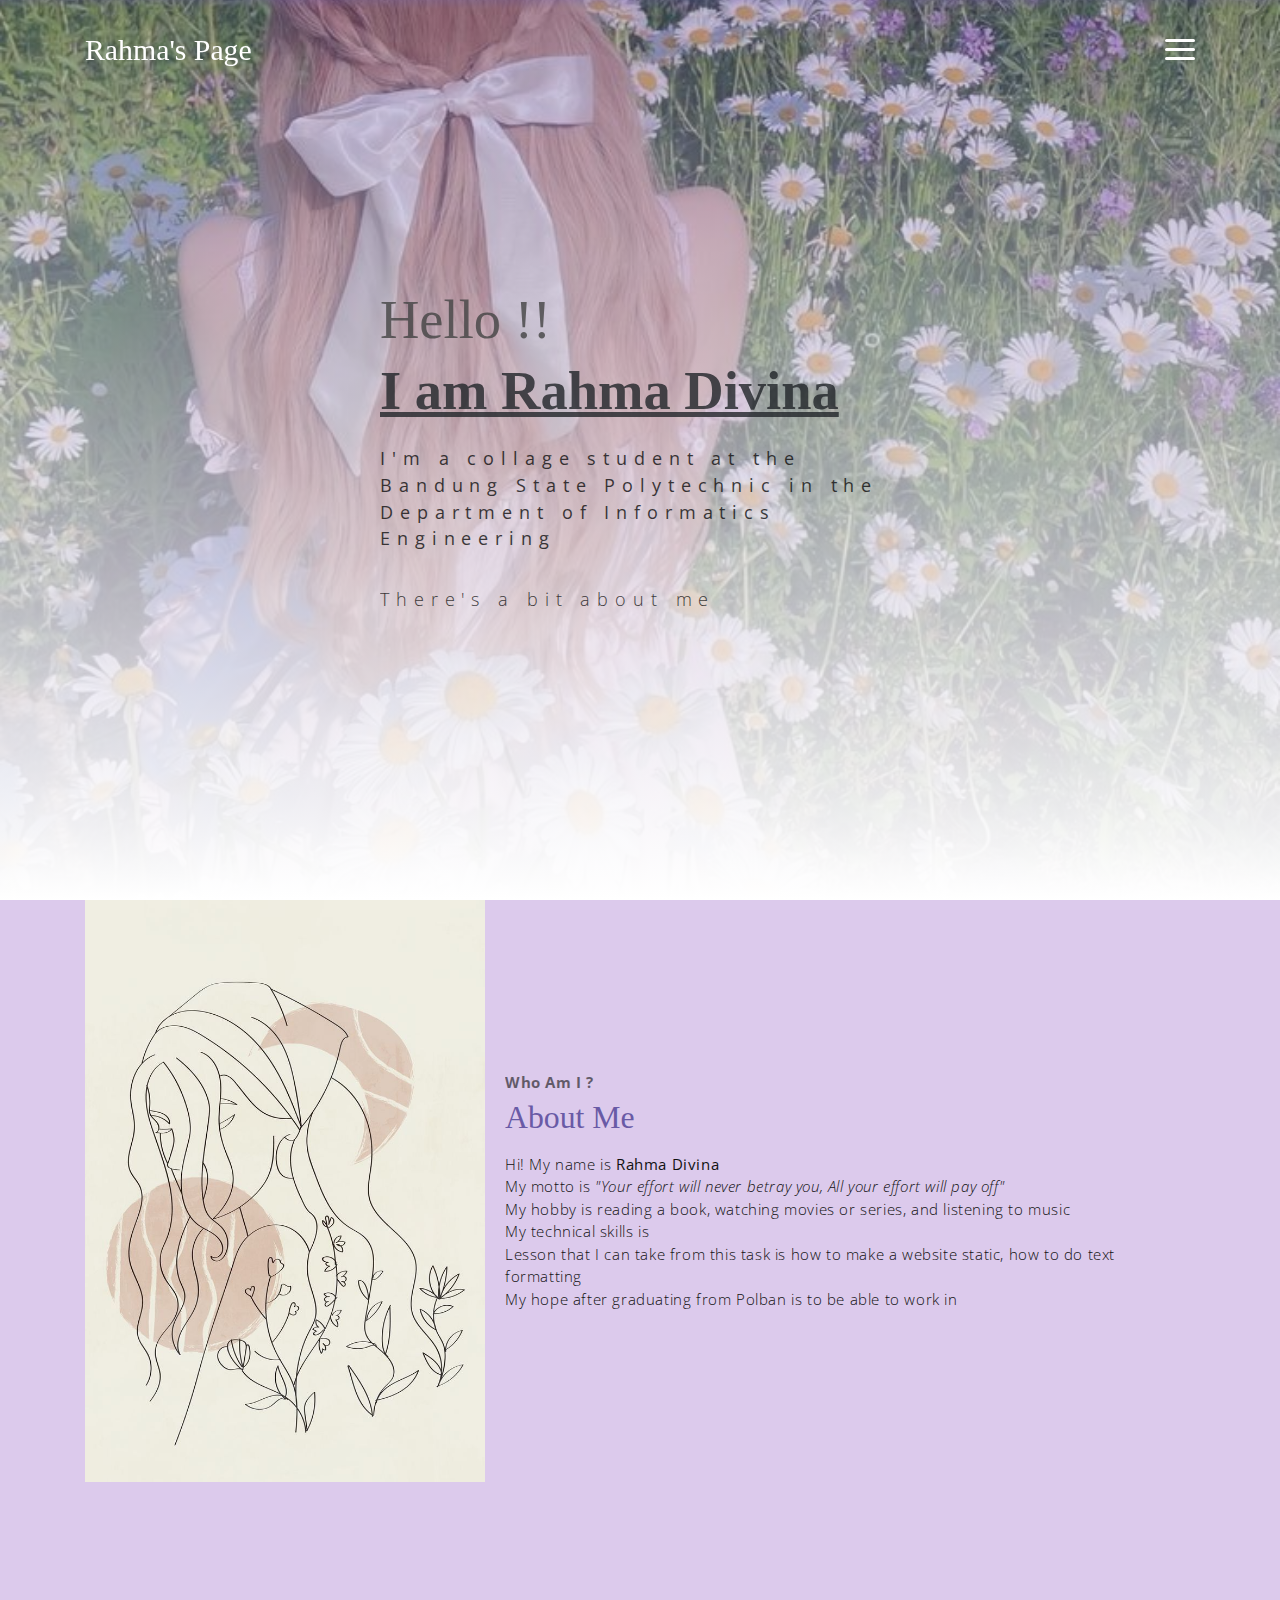
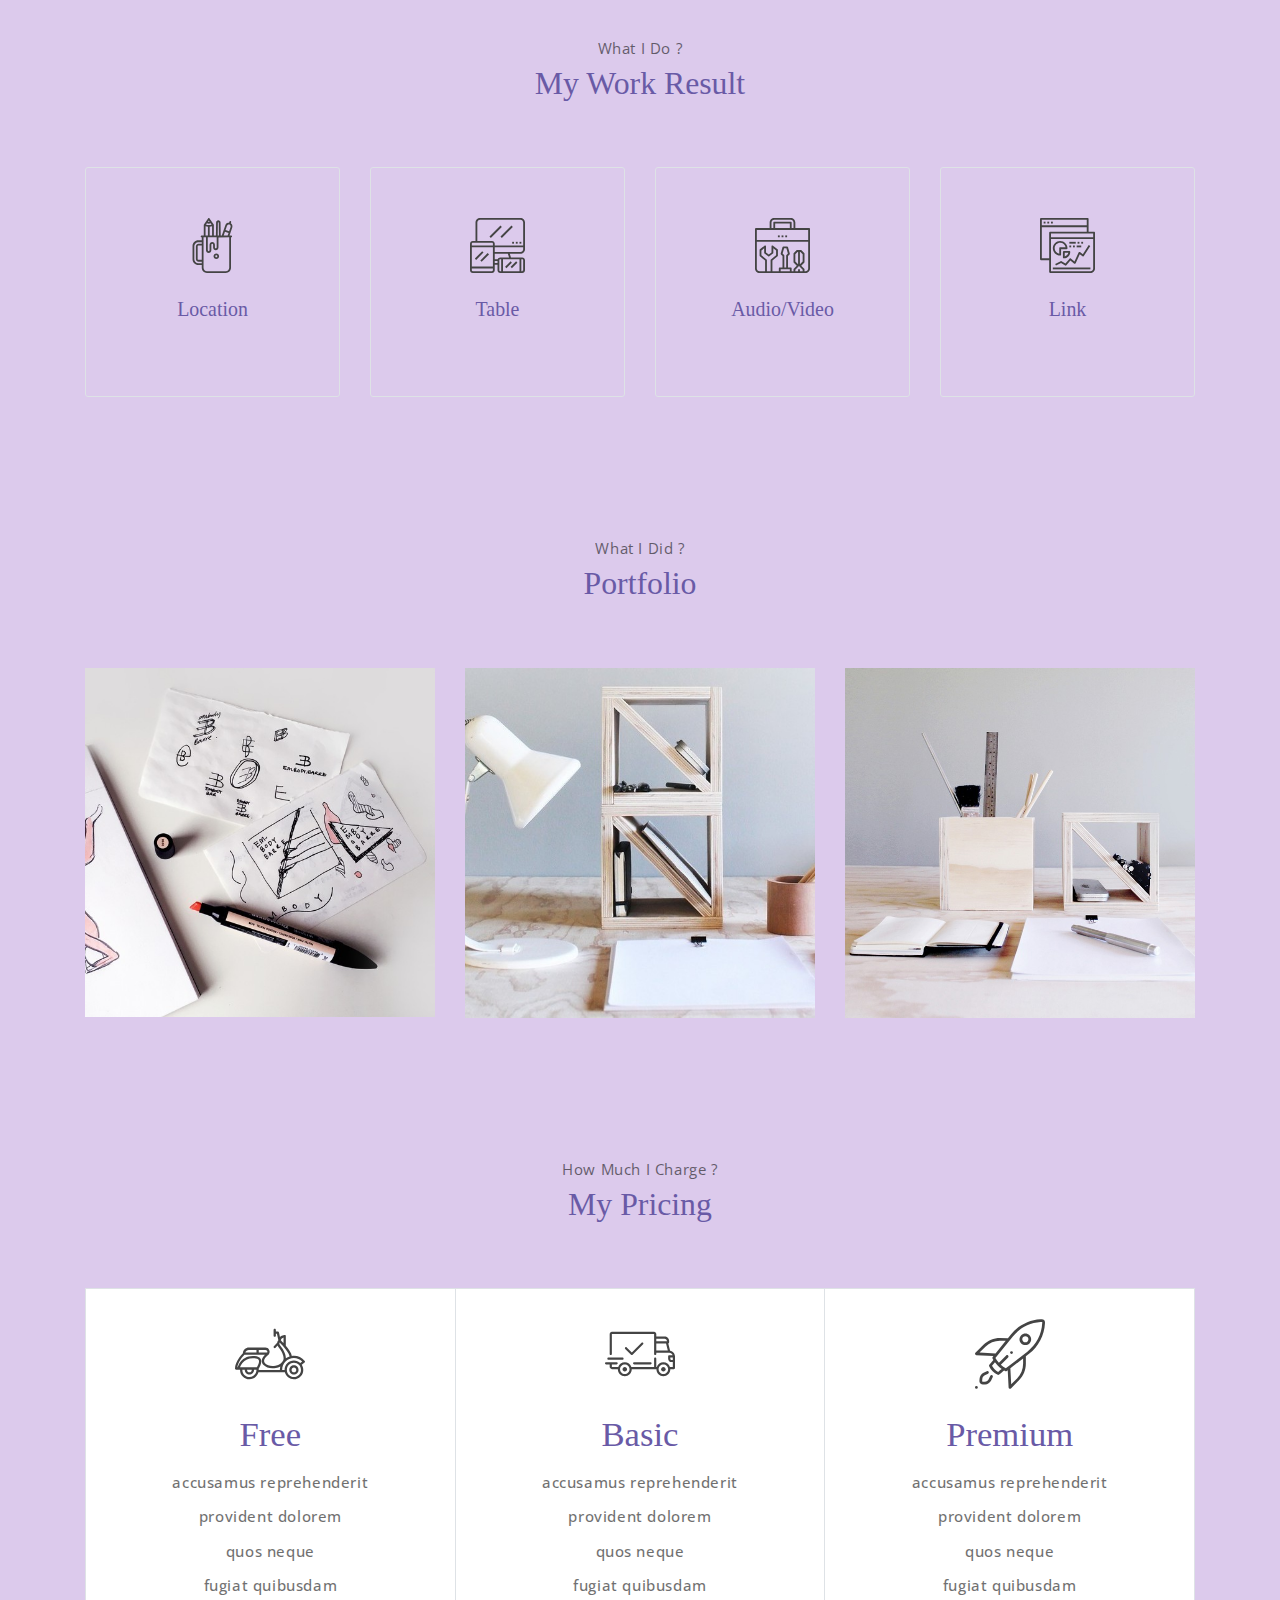
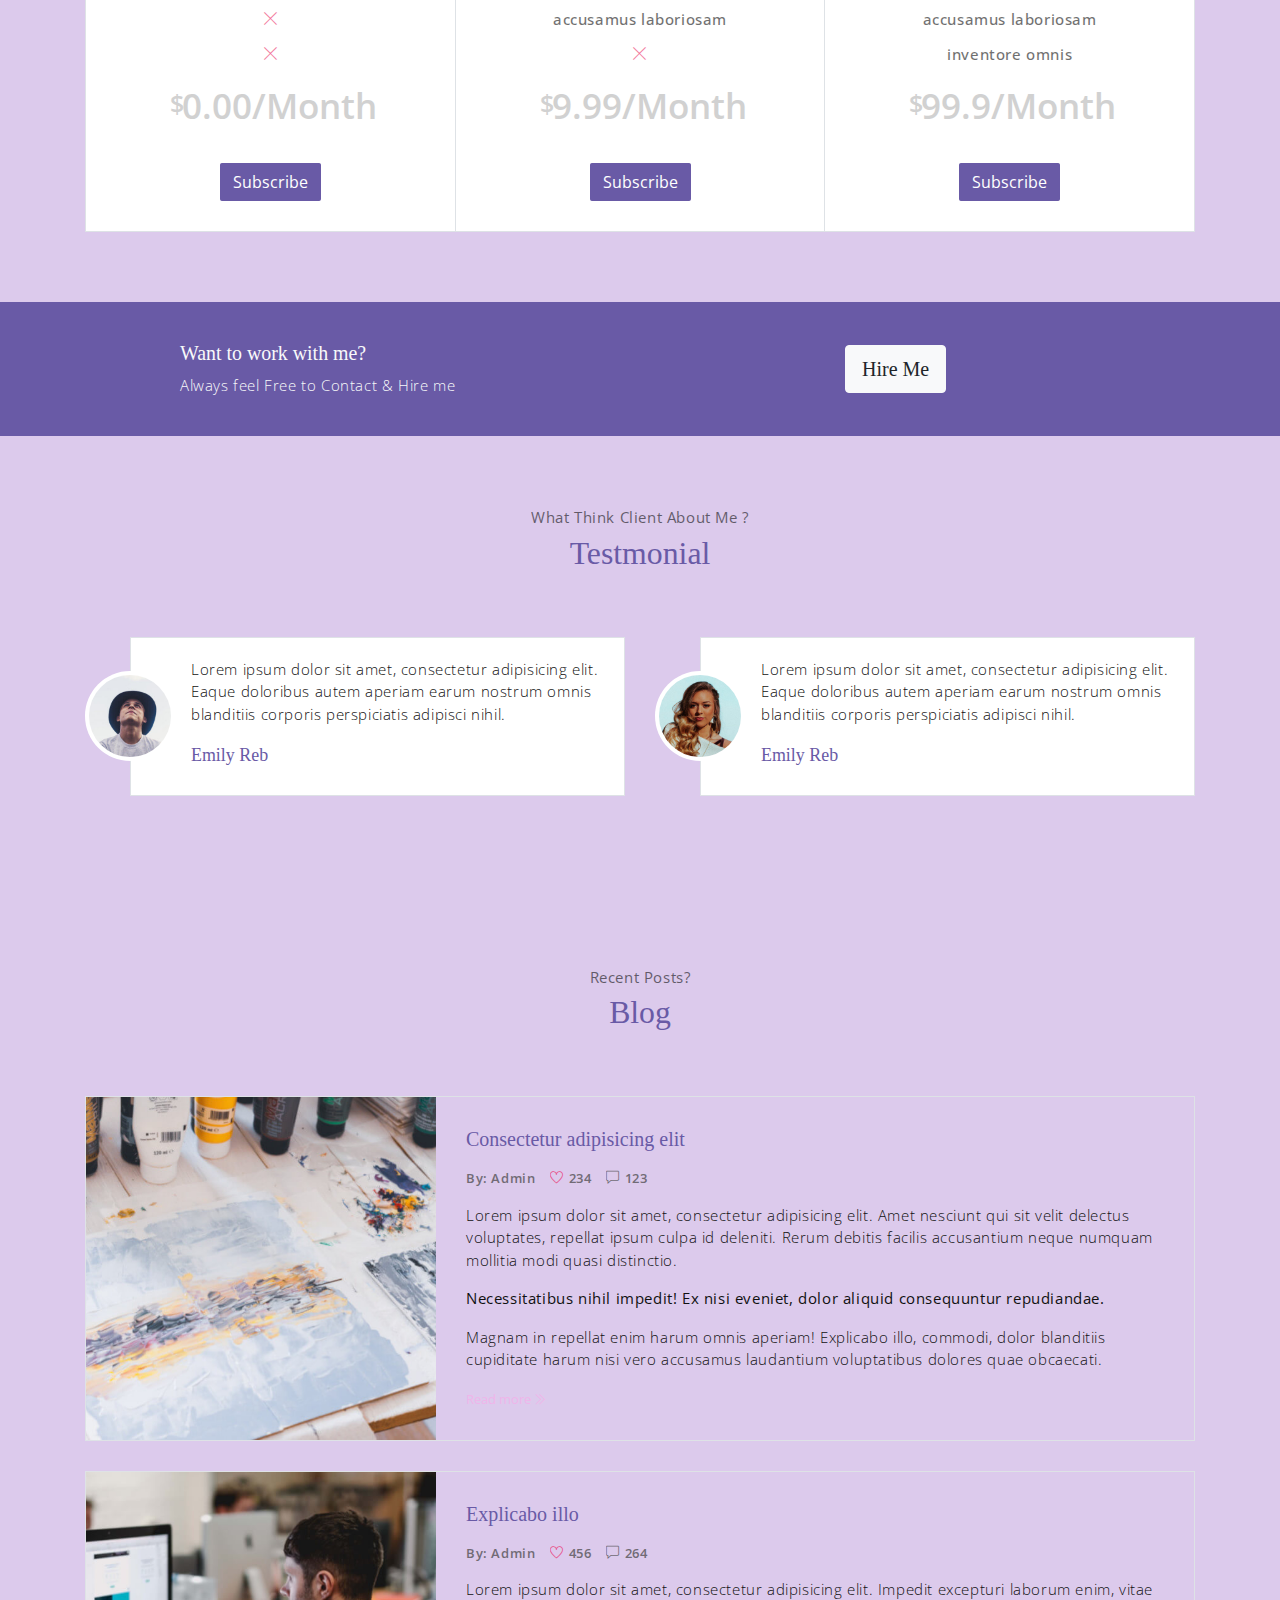
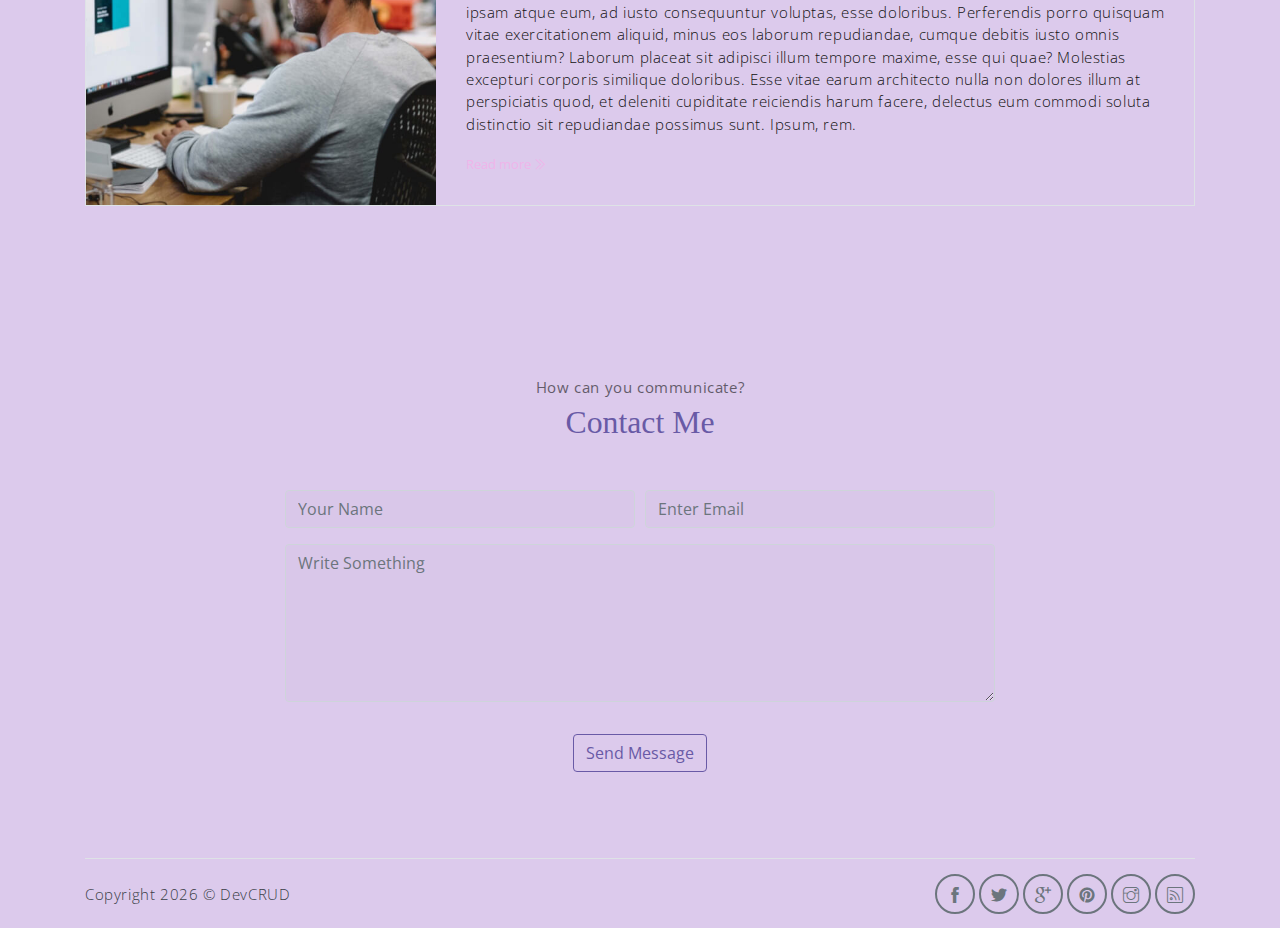
==== index.html @ b4e8359b "memasukkan ke repository" ====
<!DOCTYPE html>
<html lang="en">
<head>
	<meta charset="utf-8">
    <meta name="viewport" content="width=device-width, initial-scale=1, shrink-to-fit=no">
    <meta name="description" content="Start your development with Meyawo landing page.">
    <meta name="author" content="Devcrud">
    <title> Rahma's website Landing page | Free Bootstrap 4.3.x landing page</title>
    <!-- font icons -->
    <link rel="stylesheet" href="assets/vendors/themify-icons/css/themify-icons.css">
    <!-- Bootstrap + Meyawo main styles -->
	<link rel="stylesheet" href="assets/css/meyawo.css">
</head>
<body data-spy="scroll" data-target=".navbar" data-offset="40" id="home">

    <!-- Page Navbar -->
    <nav class="custom-navbar" data-spy="affix" data-offset-top="20">
        <div class="container">
            <a class="logo" href="#">Rahma's Page</a>         
            <ul class="nav">
                <li class="item">
                    <a class="link" href="#home">Home</a>
                </li>
                <li class="item">
                    <a class="link" href="#about">About</a>
                </li>
                <li class="item">
                    <a class="link" href="#portfolio">Portfolio</a>
                </li>
                <li class="item">
                    <a class="link" href="#testmonial">Testmonial</a>
                </li>
                <li class="item">
                    <a class="link" href="#blog">Blog</a>
                </li>
                <li class="item">
                    <a class="link" href="#contact">Contact</a>
                </li>
                <li class="item ml-md-3">
                    <a href="components.html" class="btn btn-primary">Components</a>
                </li>
            </ul>
            <a href="javascript:void(0)" id="nav-toggle" class="hamburger hamburger--elastic">
                <div class="hamburger-box">
                  <div class="hamburger-inner"></div>
                </div>
            </a>
        </div>          
    </nav><!-- End of Page Navbar -->

    <!-- page header -->
    <header id="home" class="header">
        <div class="overlay"></div>
        <div class="header-content container">
            <h1 class="header-title">
                <span class="up">Hello !! </span>
                <span class="down"><u>I am Rahma Divina</u></span>
            </h1>
            <br>
            <p class="header-subtitle"><strong>I'm a collage student at the Bandung State Polytechnic in the Department of Informatics Engineering</strong></p>
            <br>
            <p class="header-subtitle">There's a bit about me</p>           
            
        </div>              
    </header><!-- end of page header -->

    <!-- about section -->
    <section class="section pt-0" id="about">
        <!-- container -->
        <div class="container text-center">
            <!-- about wrapper -->
            <div class="about">
                <div class="about-img-holder">
                    <img src="assets/imgs/45a692c6-c501-4b07-90f8-b6cde4c5eb34.jpg" class="about-img" alt="Download free bootstrap 4 landing page, free boootstrap 4 templates, Download free bootstrap 4.1 landing page, free boootstrap 4.1.1 templates, meyawo Landing page">
                </div>
                <div class="about-caption">
                    <p class="section-subtitle"><strong>Who Am I ?</strong></p>
                    <h2 class="section-title mb-3">About Me</h2>
                    <p>
                        Hi! My name is <strong>Rahma Divina</strong> 
                        <br>My motto is <i>"Your effort will never betray you, All your effort will pay off"</i>      
                        <br>My hobby is reading a book, watching movies or series, and listening to music
                        <br>My technical skills is
                        <br> Lesson that I can take from this task is how to make a website static, how to do text formatting
                        <br> My hope after graduating from Polban is to be able to work in
                    </p>
                    
                </div>              
            </div><!-- end of about wrapper -->
        </div><!-- end of container -->
    </section> <!-- end of about section -->

    <!-- service section -->
    <section class="section" id="service">
        <div class="container text-center">
            <p class="section-subtitle">What I Do ?</p>
            <h6 class="section-title mb-6">My Work Result</h6>
            <!-- row -->
            <div class="row">
                <div class="col-md-6 col-lg-3">
                    <div class="service-card">
                        <div class="body">
                            <img src="assets/imgs/pencil-case.svg" alt="Download free bootstrap 4 landing page, free boootstrap 4 templates, Download free bootstrap 4.1 landing page, free boootstrap 4.1.1 templates, meyawo Landing page" class="icon">
                            <h6 class="title">Location</h6>
                            <p class="subtitle">Labore velit culpa adipisci excepturi consequuntur itaque in nam molestias dolorem iste quod.</p>
                        </div>
                    </div>
                </div>
                <div class="col-md-6 col-lg-3">
                    <div class="service-card">
                        <div class="body">
                            <img src="assets/imgs/responsive.svg" alt="Download free bootstrap 4 landing page, free boootstrap 4 templates, Download free bootstrap 4.1 landing page, free boootstrap 4.1.1 templates, meyawo Landing page" class="icon">
                            <h6 class="title">Table</h6>
                            <p class="subtitle">Labore velit culpa adipisci excepturi consequuntur itaque in nam molestias dolorem iste quod.</p>
                        </div>
                    </div>
                </div>
                <div class="col-md-6 col-lg-3">
                    <div class="service-card">
                        <div class="body">
                            <img src="assets/imgs/toolbox.svg" alt="Download free bootstrap 4 landing page, free boootstrap 4 templates, Download free bootstrap 4.1 landing page, free boootstrap 4.1.1 templates, meyawo Landing page" class="icon">
                            <h6 class="title">Audio/Video</h6>
                            <p class="subtitle">Labore velit culpa adipisci excepturi consequuntur itaque in nam molestias dolorem iste quod.</p>
                        </div>
                    </div>
                </div>
                <div class="col-md-6 col-lg-3">
                    <div class="service-card">
                        <div class="body">
                            <img src="assets/imgs/analytics.svg" alt="Download free bootstrap 4 landing page, free boootstrap 4 templates, Download free bootstrap 4.1 landing page, free boootstrap 4.1.1 templates, meyawo Landing page" class="icon">
                            <h6 class="title">Link</h6>
                            <p class="subtitle">Labore velit culpa adipisci excepturi consequuntur itaque in nam molestias dolorem iste quod.</p>
                        </div>
                    </div>
                </div>
            </div><!-- end of row -->
        </div>
    </section><!-- end of service section -->

    <!-- portfolio section -->
    <section class="section" id="portfolio">
        <div class="container text-center">
            <p class="section-subtitle">What I Did ?</p>
            <h6 class="section-title mb-6">Portfolio</h6>
            <!-- row -->
            <div class="row">
                <div class="col-md-4">
                    <a href="#" class="portfolio-card">
                        <img src="assets/imgs/folio-1.jpg" class="portfolio-card-img" alt="Download free bootstrap 4 landing page, free boootstrap 4 templates, Download free bootstrap 4.1 landing page, free boootstrap 4.1.1 templates, meyawo Landing page">    
                        <span class="portfolio-card-overlay">
                            <span class="portfolio-card-caption">
                                <h4>Web Designing</h5>
                                <p class="font-weight-normal">Category: Web Templates</p>
                            </span>                         
                        </span>                     
                    </a>
                </div>
                <div class="col-md-4">
                    <a href="#" class="portfolio-card">
                        <img class="portfolio-card-img" src="assets/imgs/folio-2.jpg" class="img-responsive rounded" alt="Download free bootstrap 4 landing page, free boootstrap 4 templates, Download free bootstrap 4.1 landing page, free boootstrap 4.1.1 templates, meyawo Landing page">
                        <span class="portfolio-card-overlay">
                            <span class="portfolio-card-caption">
                                <h4>Web Designing</h5>
                                <p class="font-weight-normal">Category: Web Templates</p>
                            </span>                         
                        </span>                         
                    </a>
                </div>
                <div class="col-md-4">
                    <a href="#" class="portfolio-card">
                        <img class="portfolio-card-img" src="assets/imgs/folio-3.jpg" class="img-responsive rounded" alt="Download free bootstrap 4 landing page, free boootstrap 4 templates, Download free bootstrap 4.1 landing page, free boootstrap 4.1.1 templates, meyawo Landing page">    
                        <span class="portfolio-card-overlay">
                            <span class="portfolio-card-caption">
                                <h4>Web Designing</h5>
                                <p class="font-weight-normal">Category: Web Templates</p>
                            </span>                         
                        </span>                     
                    </a>
                </div>
            </div><!-- end of row -->
        </div><!-- end of container -->
    </section> <!-- end of portfolio section -->

    <!-- pricing section -->
    <section class="section" id="pricing">
        <div class="container text-center">
            <p class="section-subtitle">How Much I Charge ?</p>
            <h6 class="section-title mb-6">My Pricing</h6>
            <!-- row -->
            <div class="pricing-wrapper">
                <div class="pricing-card">
                    <div class="pricing-card-header">
                        <img class="pricing-card-icon" src="assets/imgs/scooter.svg" alt="Download free bootstrap 4 landing page, free boootstrap 4 templates, Download free bootstrap 4.1 landing page, free boootstrap 4.1.1 templates, meyawo Landing page">
                    </div>
                    <div class="pricing-card-body">
                        <h6 class="pricing-card-title">Free</h6>
                        <div class="pricing-card-list">
                            <p>accusamus reprehenderit</p>
                            <p>provident dolorem </p>
                            <p>quos neque</p>
                            <p>fugiat quibusdam</p>
                            <p><i class="ti-close"></i></p>
                            <p><i class="ti-close"></i></p>
                        </div>
                    </div>
                    <div class="pricing-card-footer">
                        <span>$</span>
                        <span>0.00/Month</span>
                    </div>
                    <a href="#" class="btn btn-primary mt-3 pricing-card-btn">Subscribe</a>
                </div>
                <div class="pricing-card">
                    <div class="pricing-card-header">
                        <img class="pricing-card-icon" src="assets/imgs/shipped.svg" alt="Download free bootstrap 4 landing page, free boootstrap 4 templates, Download free bootstrap 4.1 landing page, free boootstrap 4.1.1 templates, meyawo Landing page">
                    </div>
                    <div class="pricing-card-body">
                        <h6 class="pricing-card-title">Basic</h6>
                        <div class="pricing-card-list">
                            <p>accusamus reprehenderit</p>
                            <p>provident dolorem </p>
                            <p>quos neque</p>
                            <p>fugiat quibusdam</p>
                            <p>accusamus laboriosam</p>
                            <p><i class="ti-close"></i></p>
                        </div>
                    </div>
                    <div class="pricing-card-footer">
                        <span>$</span>
                        <span>9.99/Month</span>
                    </div>
                    <a href="#" class="btn btn-primary mt-3 pricing-card-btn">Subscribe</a>
                </div>
                <div class="pricing-card">
                    <div class="pricing-card-header">
                        <img class="pricing-card-icon" src="assets/imgs/startup.svg" alt="Download free bootstrap 4 landing page, free boootstrap 4 templates, Download free bootstrap 4.1 landing page, free boootstrap 4.1.1 templates, meyawo Landing page">
                    </div>
                    <div class="pricing-card-body">
                        <h6 class="pricing-card-title">Premium</h6>
                        <div class="pricing-card-list">
                            <p>accusamus reprehenderit</p>
                            <p>provident dolorem </p>
                            <p>quos neque</p>
                            <p>fugiat quibusdam</p>
                            <p>accusamus laboriosam</p>
                            <p>inventore omnis</p>
                        </div>
                    </div>
                    <div class="pricing-card-footer">
                        <span>$</span>
                        <span>99.9/Month</span>
                    </div>
                    <a href="#" class="btn btn-primary mt-3 pricing-card-btn">Subscribe</a>
                </div>

            </div><!-- end of pricing wrapper -->
        </div> <!-- end of container -->
    </section><!-- end of pricing section -->

    <!-- section -->
    <section class="section-sm bg-primary">
        <!-- container -->
        <div class="container text-center text-sm-left">
            <!-- row -->
            <div class="row align-items-center">
                <div class="col-sm offset-md-1 mb-4 mb-md-0">
                    <h6 class="title text-light">Want to work with me?</h6>
                    <p class="m-0 text-light">Always feel Free to Contact & Hire me</p>
                </div>
                <div class="col-sm offset-sm-2 offset-md-3">
                    <button class="btn btn-lg my-font btn-light rounded">Hire Me</button>
                </div>
            </div> <!-- end of row -->
        </div> <!-- end of container -->
    </section> <!-- end of section -->

    <!-- testimonial section -->
    <section class="section" id="testmonial">
        <div class="container text-center">
            <p class="section-subtitle">What Think Client About Me ?</p>
            <h6 class="section-title mb-6">Testmonial</h6>

            <!-- row -->
            <div class="row">
                <div class="col-md-6">
                    <div class="testimonial-card">
                        <div class="testimonial-card-img-holder">
                            <img src="assets/imgs/avatar2.jpg" class="testimonial-card-img" alt="Download free bootstrap 4 landing page, free boootstrap 4 templates, Download free bootstrap 4.1 landing page, free boootstrap 4.1.1 templates, meyawo Landing page">                           
                        </div>
                        <div class="testimonial-card-body">
                            <p class="testimonial-card-subtitle">Lorem ipsum dolor sit amet, consectetur adipisicing elit. Eaque doloribus autem aperiam earum nostrum omnis blanditiis corporis perspiciatis adipisci nihil.</p>
                            <h6 class="testimonial-card-title">Emily Reb</h6>
                        </div>
                    </div>
                </div>
                <div class="col-md-6">
                    <div class="testimonial-card">
                        <div class="testimonial-card-img-holder">
                            <img src="assets/imgs/avatar3.jpg" class="testimonial-card-img" alt="Download free bootstrap 4 landing page, free boootstrap 4 templates, Download free bootstrap 4.1 landing page, free boootstrap 4.1.1 templates, meyawo Landing page">                        
                        </div>
                        <div class="testimonial-card-body">
                            <p class="testimonial-card-subtitle">Lorem ipsum dolor sit amet, consectetur adipisicing elit. Eaque doloribus autem aperiam earum nostrum omnis blanditiis corporis perspiciatis adipisci nihil.</p>
                            <h6 class="testimonial-card-title">Emily Reb</h6>
                        </div>
                    </div>
                </div>
            </div>
        </div> <!-- end of container -->
    </section> <!-- end of testimonial section -->
    
    <!-- blog section -->
    <section class="section" id="blog">
        <!-- container -->
        <div class="container text-center">
            <p class="section-subtitle">Recent Posts?</p>
            <h6 class="section-title mb-6">Blog</h6>
            <!-- blog-wrapper -->
            <div class="blog-card">
                <div class="blog-card-header">
                    <img src="assets/imgs/img-1.jpg" class="blog-card-img" alt="Download free bootstrap 4 landing page, free boootstrap 4 templates, Download free bootstrap 4.1 landing page, free boootstrap 4.1.1 templates, meyawo Landing page">
                </div>
                <div class="blog-card-body">
                    <h5 class="blog-card-title">Consectetur adipisicing elit</h6>

                    <p class="blog-card-caption">
                        <a href="#">By: Admin</a>
                        <a href="#"><i class="ti-heart text-danger"></i> 234</a>
                        <a href="#"><i class="ti-comment"></i> 123</a>
                    </p>
                    <p>Lorem ipsum dolor sit amet, consectetur adipisicing elit. Amet nesciunt qui sit velit delectus voluptates, repellat ipsum culpa id deleniti. Rerum debitis facilis accusantium neque numquam mollitia modi quasi distinctio.</p>

                    <p><b>Necessitatibus nihil impedit! Ex nisi eveniet, dolor aliquid consequuntur repudiandae.</b></p>
                    <p>Magnam in repellat enim harum omnis aperiam! Explicabo illo, commodi, dolor blanditiis cupiditate harum nisi vero accusamus laudantium voluptatibus dolores quae obcaecati.</p>

                    <a href="#" class="blog-card-link">Read more <i class="ti-angle-double-right"></i></a>
                </div>
            </div><!-- end of blog wrapper -->

            <!-- blog-wrapper -->
            <div class="blog-card">
                <div class="blog-card-header">
                    <img src="assets/imgs/img-2.jpg" class="blog-card-img" alt="Download free bootstrap 4 landing page, free boootstrap 4 templates, Download free bootstrap 4.1 landing page, free boootstrap 4.1.1 templates, meyawo Landing page">
                </div>
                <div class="blog-card-body">
                    <h5 class="blog-card-title">Explicabo illo</h6>

                    <p class="blog-card-caption">
                        <a href="#">By: Admin</a>
                        <a href="#"><i class="ti-heart text-danger"></i> 456</a>
                        <a href="#"><i class="ti-comment"></i> 264</a>
                    </p>
                    
                    <p>Lorem ipsum dolor sit amet, consectetur adipisicing elit. Impedit excepturi laborum enim, vitae ipsam atque eum, ad iusto consequuntur voluptas, esse doloribus. Perferendis porro quisquam vitae exercitationem aliquid, minus eos laborum repudiandae, cumque debitis iusto omnis praesentium? Laborum placeat sit adipisci illum tempore maxime, esse qui quae? Molestias excepturi corporis similique doloribus. Esse vitae earum architecto nulla non dolores illum at perspiciatis quod, et deleniti cupiditate reiciendis harum facere, delectus eum commodi soluta distinctio sit repudiandae possimus sunt. Ipsum, rem.</p>

                    <a href="#" class="blog-card-link">Read more <i class="ti-angle-double-right"></i></a>
                </div>
            </div><!-- end of blog wrapper -->

        </div><!-- end of container -->
    </section><!-- end of blog section -->

    <!-- contact section -->
    <section class="section" id="contact">
        <div class="container text-center">
            <p class="section-subtitle">How can you communicate?</p>
            <h6 class="section-title mb-5">Contact Me</h6>
            <!-- contact form -->
            <form action="" class="contact-form col-md-10 col-lg-8 m-auto">
                <div class="form-row">
                    <div class="form-group col-sm-6">
                        <input type="text" size="50" class="form-control" placeholder="Your Name" required>                 
                    </div>
                    <div class="form-group col-sm-6">
                        <input type="email" class="form-control" placeholder="Enter Email"requried>                 
                    </div>
                    <div class="form-group col-sm-12">
                        <textarea name="comment" id="comment" rows="6"   class="form-control" placeholder="Write Something"></textarea>
                    </div>
                    <div class="form-group col-sm-12 mt-3">
                        <input type="submit" value="Send Message" class="btn btn-outline-primary rounded">                  
                    </div>
                </div>  
            </form><!-- end of contact form -->
        </div><!-- end of container -->
    </section><!-- end of contact section -->

    <!-- footer -->
    <div class="container">
        <footer class="footer">       
            <p class="mb-0">Copyright <script>document.write(new Date().getFullYear())</script> &copy; <a href="http://www.devcrud.com">DevCRUD</a></p>
            <div class="social-links text-right m-auto ml-sm-auto">
                <a href="javascript:void(0)" class="link"><i class="ti-facebook"></i></a>
                <a href="javascript:void(0)" class="link"><i class="ti-twitter-alt"></i></a>
                <a href="javascript:void(0)" class="link"><i class="ti-google"></i></a>
                <a href="javascript:void(0)" class="link"><i class="ti-pinterest-alt"></i></a>
                <a href="javascript:void(0)" class="link"><i class="ti-instagram"></i></a>
                <a href="javascript:void(0)" class="link"><i class="ti-rss"></i></a>
            </div>
        </footer>
    </div> <!-- end of page footer -->
	
	<!-- core  -->
    <script src="assets/vendors/jquery/jquery-3.4.1.js"></script>
    <script src="assets/vendors/bootstrap/bootstrap.bundle.js"></script>

    <!-- bootstrap 3 affix -->
	<script src="assets/vendors/bootstrap/bootstrap.affix.js"></script>

    <!-- Meyawo js -->
    <script src="assets/js/meyawo.js"></script>

</body>
</html>
---- assets/vendors/themify-icons/css/themify-icons.css ----
@font-face {
	font-family: 'themify';
	src:url("../fonts/themify.eot?-fvbane");
	src:url("../fonts/themify.eot?#iefix-fvbane") format("embedded-opentype"),
		url("../fonts/themify.woff?-fvbane") format("woff"),
		url("../fonts/themify.ttf?-fvbane") format("truetype"),
		url("../fonts/themify.svg?-fvbane#themify") format("svg");
	font-weight: normal;
	font-style: normal;
}

[class^="ti-"], [class*=" ti-"] {
	font-family: 'themify';
	speak: none;
	font-style: normal;
	font-weight: normal;
	font-variant: normal;
	text-transform: none;
	line-height: 1;

	/* Better Font Rendering =========== */
	-webkit-font-smoothing: antialiased;
	-moz-osx-font-smoothing: grayscale;
}

.ti-wand:before {
	content: "\e600";
}
.ti-volume:before {
	content: "\e601";
}
.ti-user:before {
	content: "\e602";
}
.ti-unlock:before {
	content: "\e603";
}
.ti-unlink:before {
	content: "\e604";
}
.ti-trash:before {
	content: "\e605";
}
.ti-thought:before {
	content: "\e606";
}
.ti-target:before {
	content: "\e607";
}
.ti-tag:before {
	content: "\e608";
}
.ti-tablet:before {
	content: "\e609";
}
.ti-star:before {
	content: "\e60a";
}
.ti-spray:before {
	content: "\e60b";
}
.ti-signal:before {
	content: "\e60c";
}
.ti-shopping-cart:before {
	content: "\e60d";
}
.ti-shopping-cart-full:before {
	content: "\e60e";
}
.ti-settings:before {
	content: "\e60f";
}
.ti-search:before {
	content: "\e610";
}
.ti-zoom-in:before {
	content: "\e611";
}
.ti-zoom-out:before {
	content: "\e612";
}
.ti-cut:before {
	content: "\e613";
}
.ti-ruler:before {
	content: "\e614";
}
.ti-ruler-pencil:before {
	content: "\e615";
}
.ti-ruler-alt:before {
	content: "\e616";
}
.ti-bookmark:before {
	content: "\e617";
}
.ti-bookmark-alt:before {
	content: "\e618";
}
.ti-reload:before {
	content: "\e619";
}
.ti-plus:before {
	content: "\e61a";
}
.ti-pin:before {
	content: "\e61b";
}
.ti-pencil:before {
	content: "\e61c";
}
.ti-pencil-alt:before {
	content: "\e61d";
}
.ti-paint-roller:before {
	content: "\e61e";
}
.ti-paint-bucket:before {
	content: "\e61f";
}
.ti-na:before {
	content: "\e620";
}
.ti-mobile:before {
	content: "\e621";
}
.ti-minus:before {
	content: "\e622";
}
.ti-medall:before {
	content: "\e623";
}
.ti-medall-alt:before {
	content: "\e624";
}
.ti-marker:before {
	content: "\e625";
}
.ti-marker-alt:before {
	content: "\e626";
}
.ti-arrow-up:before {
	content: "\e627";
}
.ti-arrow-right:before {
	content: "\e628";
}
.ti-arrow-left:before {
	content: "\e629";
}
.ti-arrow-down:before {
	content: "\e62a";
}
.ti-lock:before {
	content: "\e62b";
}
.ti-location-arrow:before {
	content: "\e62c";
}
.ti-link:before {
	content: "\e62d";
}
.ti-layout:before {
	content: "\e62e";
}
.ti-layers:before {
	content: "\e62f";
}
.ti-layers-alt:before {
	content: "\e630";
}
.ti-key:before {
	content: "\e631";
}
.ti-import:before {
	content: "\e632";
}
.ti-image:before {
	content: "\e633";
}
.ti-heart:before {
	content: "\e634";
}
.ti-heart-broken:before {
	content: "\e635";
}
.ti-hand-stop:before {
	content: "\e636";
}
.ti-hand-open:before {
	content: "\e637";
}
.ti-hand-drag:before {
	content: "\e638";
}
.ti-folder:before {
	content: "\e639";
}
.ti-flag:before {
	content: "\e63a";
}
.ti-flag-alt:before {
	content: "\e63b";
}
.ti-flag-alt-2:before {
	content: "\e63c";
}
.ti-eye:before {
	content: "\e63d";
}
.ti-export:before {
	content: "\e63e";
}
.ti-exchange-vertical:before {
	content: "\e63f";
}
.ti-desktop:before {
	content: "\e640";
}
.ti-cup:before {
	content: "\e641";
}
.ti-crown:before {
	content: "\e642";
}
.ti-comments:before {
	content: "\e643";
}
.ti-comment:before {
	content: "\e644";
}
.ti-comment-alt:before {
	content: "\e645";
}
.ti-close:before {
	content: "\e646";
}
.ti-clip:before {
	content: "\e647";
}
.ti-angle-up:before {
	content: "\e648";
}
.ti-angle-right:before {
	content: "\e649";
}
.ti-angle-left:before {
	content: "\e64a";
}
.ti-angle-down:before {
	content: "\e64b";
}
.ti-check:before {
	content: "\e64c";
}
.ti-check-box:before {
	content: "\e64d";
}
.ti-camera:before {
	content: "\e64e";
}
.ti-announcement:before {
	content: "\e64f";
}
.ti-brush:before {
	content: "\e650";
}
.ti-briefcase:before {
	content: "\e651";
}
.ti-bolt:before {
	content: "\e652";
}
.ti-bolt-alt:before {
	content: "\e653";
}
.ti-blackboard:before {
	content: "\e654";
}
.ti-bag:before {
	content: "\e655";
}
.ti-move:before {
	content: "\e656";
}
.ti-arrows-vertical:before {
	content: "\e657";
}
.ti-arrows-horizontal:before {
	content: "\e658";
}
.ti-fullscreen:before {
	content: "\e659";
}
.ti-arrow-top-right:before {
	content: "\e65a";
}
.ti-arrow-top-left:before {
	content: "\e65b";
}
.ti-arrow-circle-up:before {
	content: "\e65c";
}
.ti-arrow-circle-right:before {
	content: "\e65d";
}
.ti-arrow-circle-left:before {
	content: "\e65e";
}
.ti-arrow-circle-down:before {
	content: "\e65f";
}
.ti-angle-double-up:before {
	content: "\e660";
}
.ti-angle-double-right:before {
	content: "\e661";
}
.ti-angle-double-left:before {
	content: "\e662";
}
.ti-angle-double-down:before {
	content: "\e663";
}
.ti-zip:before {
	content: "\e664";
}
.ti-world:before {
	content: "\e665";
}
.ti-wheelchair:before {
	content: "\e666";
}
.ti-view-list:before {
	content: "\e667";
}
.ti-view-list-alt:before {
	content: "\e668";
}
.ti-view-grid:before {
	content: "\e669";
}
.ti-uppercase:before {
	content: "\e66a";
}
.ti-upload:before {
	content: "\e66b";
}
.ti-underline:before {
	content: "\e66c";
}
.ti-truck:before {
	content: "\e66d";
}
.ti-timer:before {
	content: "\e66e";
}
.ti-ticket:before {
	content: "\e66f";
}
.ti-thumb-up:before {
	content: "\e670";
}
.ti-thumb-down:before {
	content: "\e671";
}
.ti-text:before {
	content: "\e672";
}
.ti-stats-up:before {
	content: "\e673";
}
.ti-stats-down:before {
	content: "\e674";
}
.ti-split-v:before {
	content: "\e675";
}
.ti-split-h:before {
	content: "\e676";
}
.ti-smallcap:before {
	content: "\e677";
}
.ti-shine:before {
	content: "\e678";
}
.ti-shift-right:before {
	content: "\e679";
}
.ti-shift-left:before {
	content: "\e67a";
}
.ti-shield:before {
	content: "\e67b";
}
.ti-notepad:before {
	content: "\e67c";
}
.ti-server:before {
	content: "\e67d";
}
.ti-quote-right:before {
	content: "\e67e";
}
.ti-quote-left:before {
	content: "\e67f";
}
.ti-pulse:before {
	content: "\e680";
}
.ti-printer:before {
	content: "\e681";
}
.ti-power-off:before {
	content: "\e682";
}
.ti-plug:before {
	content: "\e683";
}
.ti-pie-chart:before {
	content: "\e684";
}
.ti-paragraph:before {
	content: "\e685";
}
.ti-panel:before {
	content: "\e686";
}
.ti-package:before {
	content: "\e687";
}
.ti-music:before {
	content: "\e688";
}
.ti-music-alt:before {
	content: "\e689";
}
.ti-mouse:before {
	content: "\e68a";
}
.ti-mouse-alt:before {
	content: "\e68b";
}
.ti-money:before {
	content: "\e68c";
}
.ti-microphone:before {
	content: "\e68d";
}
.ti-menu:before {
	content: "\e68e";
}
.ti-menu-alt:before {
	content: "\e68f";
}
.ti-map:before {
	content: "\e690";
}
.ti-map-alt:before {
	content: "\e691";
}
.ti-loop:before {
	content: "\e692";
}
.ti-location-pin:before {
	content: "\e693";
}
.ti-list:before {
	content: "\e694";
}
.ti-light-bulb:before {
	content: "\e695";
}
.ti-Italic:before {
	content: "\e696";
}
.ti-info:before {
	content: "\e697";
}
.ti-infinite:before {
	content: "\e698";
}
.ti-id-badge:before {
	content: "\e699";
}
.ti-hummer:before {
	content: "\e69a";
}
.ti-home:before {
	content: "\e69b";
}
.ti-help:before {
	content: "\e69c";
}
.ti-headphone:before {
	content: "\e69d";
}
.ti-harddrives:before {
	content: "\e69e";
}
.ti-harddrive:before {
	content: "\e69f";
}
.ti-gift:before {
	content: "\e6a0";
}
.ti-game:before {
	content: "\e6a1";
}
.ti-filter:before {
	content: "\e6a2";
}
.ti-files:before {
	content: "\e6a3";
}
.ti-file:before {
	content: "\e6a4";
}
.ti-eraser:before {
	content: "\e6a5";
}
.ti-envelope:before {
	content: "\e6a6";
}
.ti-download:before {
	content: "\e6a7";
}
.ti-direction:before {
	content: "\e6a8";
}
.ti-direction-alt:before {
	content: "\e6a9";
}
.ti-dashboard:before {
	content: "\e6aa";
}
.ti-control-stop:before {
	content: "\e6ab";
}
.ti-control-shuffle:before {
	content: "\e6ac";
}
.ti-control-play:before {
	content: "\e6ad";
}
.ti-control-pause:before {
	content: "\e6ae";
}
.ti-control-forward:before {
	content: "\e6af";
}
.ti-control-backward:before {
	content: "\e6b0";
}
.ti-cloud:before {
	content: "\e6b1";
}
.ti-cloud-up:before {
	content: "\e6b2";
}
.ti-cloud-down:before {
	content: "\e6b3";
}
.ti-clipboard:before {
	content: "\e6b4";
}
.ti-car:before {
	content: "\e6b5";
}
.ti-calendar:before {
	content: "\e6b6";
}
.ti-book:before {
	content: "\e6b7";
}
.ti-bell:before {
	content: "\e6b8";
}
.ti-basketball:before {
	content: "\e6b9";
}
.ti-bar-chart:before {
	content: "\e6ba";
}
.ti-bar-chart-alt:before {
	content: "\e6bb";
}
.ti-back-right:before {
	content: "\e6bc";
}
.ti-back-left:before {
	content: "\e6bd";
}
.ti-arrows-corner:before {
	content: "\e6be";
}
.ti-archive:before {
	content: "\e6bf";
}
.ti-anchor:before {
	content: "\e6c0";
}
.ti-align-right:before {
	content: "\e6c1";
}
.ti-align-left:before {
	content: "\e6c2";
}
.ti-align-justify:before {
	content: "\e6c3";
}
.ti-align-center:before {
	content: "\e6c4";
}
.ti-alert:before {
	content: "\e6c5";
}
.ti-alarm-clock:before {
	content: "\e6c6";
}
.ti-agenda:before {
	content: "\e6c7";
}
.ti-write:before {
	content: "\e6c8";
}
.ti-window:before {
	content: "\e6c9";
}
.ti-widgetized:before {
	content: "\e6ca";
}
.ti-widget:before {
	content: "\e6cb";
}
.ti-widget-alt:before {
	content: "\e6cc";
}
.ti-wallet:before {
	content: "\e6cd";
}
.ti-video-clapper:before {
	content: "\e6ce";
}
.ti-video-camera:before {
	content: "\e6cf";
}
.ti-vector:before {
	content: "\e6d0";
}
.ti-themify-logo:before {
	content: "\e6d1";
}
.ti-themify-favicon:before {
	content: "\e6d2";
}
.ti-themify-favicon-alt:before {
	content: "\e6d3";
}
.ti-support:before {
	content: "\e6d4";
}
.ti-stamp:before {
	content: "\e6d5";
}
.ti-split-v-alt:before {
	content: "\e6d6";
}
.ti-slice:before {
	content: "\e6d7";
}
.ti-shortcode:before {
	content: "\e6d8";
}
.ti-shift-right-alt:before {
	content: "\e6d9";
}
.ti-shift-left-alt:before {
	content: "\e6da";
}
.ti-ruler-alt-2:before {
	content: "\e6db";
}
.ti-receipt:before {
	content: "\e6dc";
}
.ti-pin2:before {
	content: "\e6dd";
}
.ti-pin-alt:before {
	content: "\e6de";
}
.ti-pencil-alt2:before {
	content: "\e6df";
}
.ti-palette:before {
	content: "\e6e0";
}
.ti-more:before {
	content: "\e6e1";
}
.ti-more-alt:before {
	content: "\e6e2";
}
.ti-microphone-alt:before {
	content: "\e6e3";
}
.ti-magnet:before {
	content: "\e6e4";
}
.ti-line-double:before {
	content: "\e6e5";
}
.ti-line-dotted:before {
	content: "\e6e6";
}
.ti-line-dashed:before {
	content: "\e6e7";
}
.ti-layout-width-full:before {
	content: "\e6e8";
}
.ti-layout-width-default:before {
	content: "\e6e9";
}
.ti-layout-width-default-alt:before {
	content: "\e6ea";
}
.ti-layout-tab:before {
	content: "\e6eb";
}
.ti-layout-tab-window:before {
	content: "\e6ec";
}
.ti-layout-tab-v:before {
	content: "\e6ed";
}
.ti-layout-tab-min:before {
	content: "\e6ee";
}
.ti-layout-slider:before {
	content: "\e6ef";
}
.ti-layout-slider-alt:before {
	content: "\e6f0";
}
.ti-layout-sidebar-right:before {
	content: "\e6f1";
}
.ti-layout-sidebar-none:before {
	content: "\e6f2";
}
.ti-layout-sidebar-left:before {
	content: "\e6f3";
}
.ti-layout-placeholder:before {
	content: "\e6f4";
}
.ti-layout-menu:before {
	content: "\e6f5";
}
.ti-layout-menu-v:before {
	content: "\e6f6";
}
.ti-layout-menu-separated:before {
	content: "\e6f7";
}
.ti-layout-menu-full:before {
	content: "\e6f8";
}
.ti-layout-media-right-alt:before {
	content: "\e6f9";
}
.ti-layout-media-right:before {
	content: "\e6fa";
}
.ti-layout-media-overlay:before {
	content: "\e6fb";
}
.ti-layout-media-overlay-alt:before {
	content: "\e6fc";
}
.ti-layout-media-overlay-alt-2:before {
	content: "\e6fd";
}
.ti-layout-media-left-alt:before {
	content: "\e6fe";
}
.ti-layout-media-left:before {
	content: "\e6ff";
}
.ti-layout-media-center-alt:before {
	content: "\e700";
}
.ti-layout-media-center:before {
	content: "\e701";
}
.ti-layout-list-thumb:before {
	content: "\e702";
}
.ti-layout-list-thumb-alt:before {
	content: "\e703";
}
.ti-layout-list-post:before {
	content: "\e704";
}
.ti-layout-list-large-image:before {
	content: "\e705";
}
.ti-layout-line-solid:before {
	content: "\e706";
}
.ti-layout-grid4:before {
	content: "\e707";
}
.ti-layout-grid3:before {
	content: "\e708";
}
.ti-layout-grid2:before {
	content: "\e709";
}
.ti-layout-grid2-thumb:before {
	content: "\e70a";
}
.ti-layout-cta-right:before {
	content: "\e70b";
}
.ti-layout-cta-left:before {
	content: "\e70c";
}
.ti-layout-cta-center:before {
	content: "\e70d";
}
.ti-layout-cta-btn-right:before {
	content: "\e70e";
}
.ti-layout-cta-btn-left:before {
	content: "\e70f";
}
.ti-layout-column4:before {
	content: "\e710";
}
.ti-layout-column3:before {
	content: "\e711";
}
.ti-layout-column2:before {
	content: "\e712";
}
.ti-layout-accordion-separated:before {
	content: "\e713";
}
.ti-layout-accordion-merged:before {
	content: "\e714";
}
.ti-layout-accordion-list:before {
	content: "\e715";
}
.ti-ink-pen:before {
	content: "\e716";
}
.ti-info-alt:before {
	content: "\e717";
}
.ti-help-alt:before {
	content: "\e718";
}
.ti-headphone-alt:before {
	content: "\e719";
}
.ti-hand-point-up:before {
	content: "\e71a";
}
.ti-hand-point-right:before {
	content: "\e71b";
}
.ti-hand-point-left:before {
	content: "\e71c";
}
.ti-hand-point-down:before {
	content: "\e71d";
}
.ti-gallery:before {
	content: "\e71e";
}
.ti-face-smile:before {
	content: "\e71f";
}
.ti-face-sad:before {
	content: "\e720";
}
.ti-credit-card:before {
	content: "\e721";
}
.ti-control-skip-forward:before {
	content: "\e722";
}
.ti-control-skip-backward:before {
	content: "\e723";
}
.ti-control-record:before {
	content: "\e724";
}
.ti-control-eject:before {
	content: "\e725";
}
.ti-comments-smiley:before {
	content: "\e726";
}
.ti-brush-alt:before {
	content: "\e727";
}
.ti-youtube:before {
	content: "\e728";
}
.ti-vimeo:before {
	content: "\e729";
}
.ti-twitter:before {
	content: "\e72a";
}
.ti-time:before {
	content: "\e72b";
}
.ti-tumblr:before {
	content: "\e72c";
}
.ti-skype:before {
	content: "\e72d";
}
.ti-share:before {
	content: "\e72e";
}
.ti-share-alt:before {
	content: "\e72f";
}
.ti-rocket:before {
	content: "\e730";
}
.ti-pinterest:before {
	content: "\e731";
}
.ti-new-window:before {
	content: "\e732";
}
.ti-microsoft:before {
	content: "\e733";
}
.ti-list-ol:before {
	content: "\e734";
}
.ti-linkedin:before {
	content: "\e735";
}
.ti-layout-sidebar-2:before {
	content: "\e736";
}
.ti-layout-grid4-alt:before {
	content: "\e737";
}
.ti-layout-grid3-alt:before {
	content: "\e738";
}
.ti-layout-grid2-alt:before {
	content: "\e739";
}
.ti-layout-column4-alt:before {
	content: "\e73a";
}
.ti-layout-column3-alt:before {
	content: "\e73b";
}
.ti-layout-column2-alt:before {
	content: "\e73c";
}
.ti-instagram:before {
	content: "\e73d";
}
.ti-google:before {
	content: "\e73e";
}
.ti-github:before {
	content: "\e73f";
}
.ti-flickr:before {
	content: "\e740";
}
.ti-facebook:before {
	content: "\e741";
}
.ti-dropbox:before {
	content: "\e742";
}
.ti-dribbble:before {
	content: "\e743";
}
.ti-apple:before {
	content: "\e744";
}
.ti-android:before {
	content: "\e745";
}
.ti-save:before {
	content: "\e746";
}
.ti-save-alt:before {
	content: "\e747";
}
.ti-yahoo:before {
	content: "\e748";
}
.ti-wordpress:before {
	content: "\e749";
}
.ti-vimeo-alt:before {
	content: "\e74a";
}
.ti-twitter-alt:before {
	content: "\e74b";
}
.ti-tumblr-alt:before {
	content: "\e74c";
}
.ti-trello:before {
	content: "\e74d";
}
.ti-stack-overflow:before {
	content: "\e74e";
}
.ti-soundcloud:before {
	content: "\e74f";
}
.ti-sharethis:before {
	content: "\e750";
}
.ti-sharethis-alt:before {
	content: "\e751";
}
.ti-reddit:before {
	content: "\e752";
}
.ti-pinterest-alt:before {
	content: "\e753";
}
.ti-microsoft-alt:before {
	content: "\e754";
}
.ti-linux:before {
	content: "\e755";
}
.ti-jsfiddle:before {
	content: "\e756";
}
.ti-joomla:before {
	content: "\e757";
}
.ti-html5:before {
	content: "\e758";
}
.ti-flickr-alt:before {
	content: "\e759";
}
.ti-email:before {
	content: "\e75a";
}
.ti-drupal:before {
	content: "\e75b";
}
.ti-dropbox-alt:before {
	content: "\e75c";
}
.ti-css3:before {
	content: "\e75d";
}
.ti-rss:before {
	content: "\e75e";
}
.ti-rss-alt:before {
	content: "\e75f";
}
---- assets/css/meyawo.css ----
@charset "UTF-8";
/*!
=========================================================
* Meyawo Landing page
=========================================================

* Copyright: 2019 DevCRUD (https://devcrud.com)
* Licensed: (https://devcrud.com/licenses)
* Coded by www.devcrud.com

=========================================================

* The above copyright notice and this permission notice shall be included in all copies or substantial portions of the Software.
*/
@import url("https://fonts.googleapis.com/css?family=Baloo+Paaji|Open+Sans:300,300i,400,400i,600,600i,700,700i");
:root {
  --blue: #ff82ece1;
  --indigo: #b968aa;
  --purple: #e167d3;
  --pink: #e83e8c;
  --red: #de5180;
  --orange: #e4a171;
  --yellow: #f1d172;
  --green: #3edd73;
  --teal: #65caac;
  --cyan: #5bb7c6;
  --white: #fff;
  --gray: #6c757d;
  --gray-dark: #2b2f35;
  --primary: #695aa6;
  --secondary: #393e46;
  --success: #40ca6e;
  --info: #17a2b8;
  --warning: #cf8c5c;
  --danger: #d46d8f;
  --light: #f8f9fa;
  --dark: #212529;
  --breakpoint-xs: 0;
  --breakpoint-sm: 576px;
  --breakpoint-md: 768px;
  --breakpoint-lg: 992px;
  --breakpoint-xl: 1200px;
  --font-family-sans-serif: "Open Sans", sans-serif;
  --font-family-monospace: SFMono-Regular, Menlo, Monaco, Consolas, "Liberation Mono", "Courier New", monospace;
}

*,
*::before,
*::after {
  box-sizing: border-box;
}

html {
  font-family: sans-serif;
  line-height: 1.15;
  -webkit-text-size-adjust: 100%;
  -webkit-tap-highlight-color: rgba(0, 0, 0, 0);
}

article, aside, figcaption, figure, footer, header, hgroup, main, nav, section {
  display: block;
}

body {
  margin: 0;
  font-family: "Open Sans", sans-serif;
  font-size: 1rem;
  font-weight: 400;
  line-height: 1.5;
  color: #c6c6c6;
  text-align: left;
  background-color: rgb(220, 202, 236);
}

[tabindex="-1"]:focus {
  outline: 0 !important;
}

hr {
  box-sizing: content-box;
  height: 0;
  overflow: visible;
}

h1, h2, h3, h4, h5, h6 {
  margin-top: 0;
  margin-bottom: 0.5rem;
}

p {
  margin-top: 0;
  margin-bottom: 1rem;
}

abbr[title],
abbr[data-original-title] {
  text-decoration: underline;
  -webkit-text-decoration: underline dotted;
          text-decoration: underline dotted;
  cursor: help;
  border-bottom: 0;
  -webkit-text-decoration-skip-ink: none;
          text-decoration-skip-ink: none;
}

address {
  margin-bottom: 1rem;
  font-style: normal;
  line-height: inherit;
}

ol,
ul,
dl {
  margin-top: 0;
  margin-bottom: 1rem;
}

ol ol,
ul ul,
ol ul,
ul ol {
  margin-bottom: 0;
}

dt {
  font-weight: 700;
}

dd {
  margin-bottom: .5rem;
  margin-left: 0;
}

blockquote {
  margin: 0 0 1rem;
}

b,
strong {
  font-weight: bolder;
}

small {
  font-size: 80%;
}

sub,
sup {
  position: relative;
  font-size: 75%;
  line-height: 0;
  vertical-align: baseline;
}

sub {
  bottom: -.25em;
}

sup {
  top: -.5em;
}

a {
  color: #efb5ea;
  text-decoration: none;
  background-color: transparent;
}

a:hover {
  color: #c276bd;
  text-decoration: none;
}

a:not([href]):not([tabindex]) {
  color: inherit;
  text-decoration: none;
}

a:not([href]):not([tabindex]):hover, a:not([href]):not([tabindex]):focus {
  color: inherit;
  text-decoration: none;
}

a:not([href]):not([tabindex]):focus {
  outline: 0;
}

pre,
code,
kbd,
samp {
  font-family: SFMono-Regular, Menlo, Monaco, Consolas, "Liberation Mono", "Courier New", monospace;
  font-size: 1em;
}

pre {
  margin-top: 0;
  margin-bottom: 1rem;
  overflow: auto;
}

figure {
  margin: 0 0 1rem;
}

img {
  vertical-align: middle;
  border-style: none;
}

svg {
  overflow: hidden;
  vertical-align: middle;
}

table {
  border-collapse: collapse;
}

caption {
  padding-top: 0.75rem;
  padding-bottom: 0.75rem;
  color: #6c757d;
  text-align: left;
  caption-side: bottom;
}

th {
  text-align: inherit;
}

label {
  display: inline-block;
  margin-bottom: 0.5rem;
}

button {
  border-radius: 0;
}

button:focus {
  outline: 1px dotted;
  outline: 5px auto -webkit-focus-ring-color;
}

input,
button,
select,
optgroup,
textarea {
  margin: 0;
  font-family: inherit;
  font-size: inherit;
  line-height: inherit;
}

button,
input {
  overflow: visible;
}

button,
select {
  text-transform: none;
}

select {
  word-wrap: normal;
}

button,
[type="button"],
[type="reset"],
[type="submit"] {
  -webkit-appearance: button;
}

button:not(:disabled),
[type="button"]:not(:disabled),
[type="reset"]:not(:disabled),
[type="submit"]:not(:disabled) {
  cursor: pointer;
}

button::-moz-focus-inner,
[type="button"]::-moz-focus-inner,
[type="reset"]::-moz-focus-inner,
[type="submit"]::-moz-focus-inner {
  padding: 0;
  border-style: none;
}

input[type="radio"],
input[type="checkbox"] {
  box-sizing: border-box;
  padding: 0;
}

input[type="date"],
input[type="time"],
input[type="datetime-local"],
input[type="month"] {
  -webkit-appearance: listbox;
}

textarea {
  overflow: auto;
  resize: vertical;
}

fieldset {
  min-width: 0;
  padding: 0;
  margin: 0;
  border: 0;
}

legend {
  display: block;
  width: 100%;
  max-width: 100%;
  padding: 0;
  margin-bottom: .5rem;
  font-size: 1.5rem;
  line-height: inherit;
  color: inherit;
  white-space: normal;
}

progress {
  vertical-align: baseline;
}

[type="number"]::-webkit-inner-spin-button,
[type="number"]::-webkit-outer-spin-button {
  height: auto;
}

[type="search"] {
  outline-offset: -2px;
  -webkit-appearance: none;
}

[type="search"]::-webkit-search-decoration {
  -webkit-appearance: none;
}

::-webkit-file-upload-button {
  font: inherit;
  -webkit-appearance: button;
}

output {
  display: inline-block;
}

summary {
  display: list-item;
  cursor: pointer;
}

template {
  display: none;
}

[hidden] {
  display: none !important;
}

h1, h2, h3, h4, h5, h6,
.h1, .h2, .h3, .h4, .h5, .h6 {
  margin-bottom: 0.5rem;
  font-weight: 500;
  line-height: 1.2;
}

h1, .h1 {
  font-size: 2.5rem;
}

h2, .h2 {
  font-size: 2rem;
}

h3, .h3 {
  font-size: 1.75rem;
}

h4, .h4 {
  font-size: 1.5rem;
}

h5, .h5 {
  font-size: 1.25rem;
}

h6, .h6 {
  font-size: 1rem;
}

.lead {
  font-size: 1.25rem;
  font-weight: 300;
}

.display-1 {
  font-size: 6rem;
  font-weight: 300;
  line-height: 1.2;
}

.display-2 {
  font-size: 5.5rem;
  font-weight: 300;
  line-height: 1.2;
}

.display-3 {
  font-size: 4.5rem;
  font-weight: 300;
  line-height: 1.2;
}

.display-4 {
  font-size: 3.5rem;
  font-weight: 300;
  line-height: 1.2;
}

hr {
  margin-top: 1rem;
  margin-bottom: 1rem;
  border: 0;
  border-top: 1px solid rgba(0, 0, 0, 0.1);
}

small,
.small {
  font-size: 80%;
  font-weight: 400;
}

mark,
.mark {
  padding: 0.2em;
  background-color: #fcf8e3;
}

.list-unstyled {
  padding-left: 0;
  list-style: none;
}

.list-inline {
  padding-left: 0;
  list-style: none;
}

.list-inline-item {
  display: inline-block;
}

.list-inline-item:not(:last-child) {
  margin-right: 0.5rem;
}

.initialism {
  font-size: 90%;
  text-transform: uppercase;
}

.blockquote {
  margin-bottom: 1rem;
  font-size: 1.25rem;
}

.blockquote-footer {
  display: block;
  font-size: 80%;
  color: #e5b1d8;
}

.blockquote-footer::before {
  content: "\2014\00A0";
}

.img-fluid {
  max-width: 100%;
  height: auto;
}

.img-thumbnail {
  padding: 0.25rem;
  background-color: #fff;
  border: 1px solid #dee2e6;
  border-radius: 0.25rem;
  max-width: 100%;
  height: auto;
}

.figure {
  display: inline-block;
}

.figure-img {
  margin-bottom: 0.5rem;
  line-height: 1;
}

.figure-caption {
  font-size: 90%;
  color: #e18ad2;
}

code {
  font-size: 87.5%;
  color: #e83e8c;
  word-break: break-word;
}

a > code {
  color: inherit;
}

kbd {
  padding: 0.2rem 0.4rem;
  font-size: 87.5%;
  color: #fff;
  background-color: #111315;
  border-radius: 0.2rem;
}

kbd kbd {
  padding: 0;
  font-size: 100%;
  font-weight: 700;
}

pre {
  display: block;
  font-size: 87.5%;
  color: #0c0d0f;
}

pre code {
  font-size: inherit;
  color: inherit;
  word-break: normal;
}

.pre-scrollable {
  max-height: 340px;
  overflow-y: scroll;
}

.container {
  width: 100%;
  padding-right: 15px;
  padding-left: 15px;
  margin-right: auto;
  margin-left: auto;
}

@media (min-width: 576px) {
  .container {
    max-width: 540px;
  }
}

@media (min-width: 768px) {
  .container {
    max-width: 720px;
  }
}

@media (min-width: 992px) {
  .container {
    max-width: 960px;
  }
}

@media (min-width: 1200px) {
  .container {
    max-width: 1140px;
  }
}

.container-fluid {
  width: 100%;
  padding-right: 15px;
  padding-left: 15px;
  margin-right: auto;
  margin-left: auto;
}

.row {
  display: -webkit-box;
  display: -webkit-flex;
  display: -ms-flexbox;
  display: flex;
  -webkit-flex-wrap: wrap;
      -ms-flex-wrap: wrap;
          flex-wrap: wrap;
  margin-right: -15px;
  margin-left: -15px;
}

.no-gutters {
  margin-right: 0;
  margin-left: 0;
}

.no-gutters > .col,
.no-gutters > [class*="col-"] {
  padding-right: 0;
  padding-left: 0;
}

.col-1, .col-2, .col-3, .col-4, .col-5, .col-6, .col-7, .col-8, .col-9, .col-10, .col-11, .col-12, .col,
.col-auto, .col-sm-1, .col-sm-2, .col-sm-3, .col-sm-4, .col-sm-5, .col-sm-6, .col-sm-7, .col-sm-8, .col-sm-9, .col-sm-10, .col-sm-11, .col-sm-12, .col-sm,
.col-sm-auto, .col-md-1, .col-md-2, .col-md-3, .col-md-4, .col-md-5, .col-md-6, .col-md-7, .col-md-8, .col-md-9, .col-md-10, .col-md-11, .col-md-12, .col-md,
.col-md-auto, .col-lg-1, .col-lg-2, .col-lg-3, .col-lg-4, .col-lg-5, .col-lg-6, .col-lg-7, .col-lg-8, .col-lg-9, .col-lg-10, .col-lg-11, .col-lg-12, .col-lg,
.col-lg-auto, .col-xl-1, .col-xl-2, .col-xl-3, .col-xl-4, .col-xl-5, .col-xl-6, .col-xl-7, .col-xl-8, .col-xl-9, .col-xl-10, .col-xl-11, .col-xl-12, .col-xl,
.col-xl-auto {
  position: relative;
  width: 100%;
  padding-right: 15px;
  padding-left: 15px;
}

.col {
  -webkit-flex-basis: 0;
      -ms-flex-preferred-size: 0;
          flex-basis: 0;
  -webkit-box-flex: 1;
  -webkit-flex-grow: 1;
      -ms-flex-positive: 1;
          flex-grow: 1;
  max-width: 100%;
}

.col-auto {
  -webkit-box-flex: 0;
  -webkit-flex: 0 0 auto;
      -ms-flex: 0 0 auto;
          flex: 0 0 auto;
  width: auto;
  max-width: 100%;
}

.col-1 {
  -webkit-box-flex: 0;
  -webkit-flex: 0 0 8.33333%;
      -ms-flex: 0 0 8.33333%;
          flex: 0 0 8.33333%;
  max-width: 8.33333%;
}

.col-2 {
  -webkit-box-flex: 0;
  -webkit-flex: 0 0 16.66667%;
      -ms-flex: 0 0 16.66667%;
          flex: 0 0 16.66667%;
  max-width: 16.66667%;
}

.col-3 {
  -webkit-box-flex: 0;
  -webkit-flex: 0 0 25%;
      -ms-flex: 0 0 25%;
          flex: 0 0 25%;
  max-width: 25%;
}

.col-4 {
  -webkit-box-flex: 0;
  -webkit-flex: 0 0 33.33333%;
      -ms-flex: 0 0 33.33333%;
          flex: 0 0 33.33333%;
  max-width: 33.33333%;
}

.col-5 {
  -webkit-box-flex: 0;
  -webkit-flex: 0 0 41.66667%;
      -ms-flex: 0 0 41.66667%;
          flex: 0 0 41.66667%;
  max-width: 41.66667%;
}

.col-6 {
  -webkit-box-flex: 0;
  -webkit-flex: 0 0 50%;
      -ms-flex: 0 0 50%;
          flex: 0 0 50%;
  max-width: 50%;
}

.col-7 {
  -webkit-box-flex: 0;
  -webkit-flex: 0 0 58.33333%;
      -ms-flex: 0 0 58.33333%;
          flex: 0 0 58.33333%;
  max-width: 58.33333%;
}

.col-8 {
  -webkit-box-flex: 0;
  -webkit-flex: 0 0 66.66667%;
      -ms-flex: 0 0 66.66667%;
          flex: 0 0 66.66667%;
  max-width: 66.66667%;
}

.col-9 {
  -webkit-box-flex: 0;
  -webkit-flex: 0 0 75%;
      -ms-flex: 0 0 75%;
          flex: 0 0 75%;
  max-width: 75%;
}

.col-10 {
  -webkit-box-flex: 0;
  -webkit-flex: 0 0 83.33333%;
      -ms-flex: 0 0 83.33333%;
          flex: 0 0 83.33333%;
  max-width: 83.33333%;
}

.col-11 {
  -webkit-box-flex: 0;
  -webkit-flex: 0 0 91.66667%;
      -ms-flex: 0 0 91.66667%;
          flex: 0 0 91.66667%;
  max-width: 91.66667%;
}

.col-12 {
  -webkit-box-flex: 0;
  -webkit-flex: 0 0 100%;
      -ms-flex: 0 0 100%;
          flex: 0 0 100%;
  max-width: 100%;
}

.order-first {
  -webkit-box-ordinal-group: 0;
  -webkit-order: -1;
      -ms-flex-order: -1;
          order: -1;
}

.order-last {
  -webkit-box-ordinal-group: 14;
  -webkit-order: 13;
      -ms-flex-order: 13;
          order: 13;
}

.order-0 {
  -webkit-box-ordinal-group: 1;
  -webkit-order: 0;
      -ms-flex-order: 0;
          order: 0;
}

.order-1 {
  -webkit-box-ordinal-group: 2;
  -webkit-order: 1;
      -ms-flex-order: 1;
          order: 1;
}

.order-2 {
  -webkit-box-ordinal-group: 3;
  -webkit-order: 2;
      -ms-flex-order: 2;
          order: 2;
}

.order-3 {
  -webkit-box-ordinal-group: 4;
  -webkit-order: 3;
      -ms-flex-order: 3;
          order: 3;
}

.order-4 {
  -webkit-box-ordinal-group: 5;
  -webkit-order: 4;
      -ms-flex-order: 4;
          order: 4;
}

.order-5 {
  -webkit-box-ordinal-group: 6;
  -webkit-order: 5;
      -ms-flex-order: 5;
          order: 5;
}

.order-6 {
  -webkit-box-ordinal-group: 7;
  -webkit-order: 6;
      -ms-flex-order: 6;
          order: 6;
}

.order-7 {
  -webkit-box-ordinal-group: 8;
  -webkit-order: 7;
      -ms-flex-order: 7;
          order: 7;
}

.order-8 {
  -webkit-box-ordinal-group: 9;
  -webkit-order: 8;
      -ms-flex-order: 8;
          order: 8;
}

.order-9 {
  -webkit-box-ordinal-group: 10;
  -webkit-order: 9;
      -ms-flex-order: 9;
          order: 9;
}

.order-10 {
  -webkit-box-ordinal-group: 11;
  -webkit-order: 10;
      -ms-flex-order: 10;
          order: 10;
}

.order-11 {
  -webkit-box-ordinal-group: 12;
  -webkit-order: 11;
      -ms-flex-order: 11;
          order: 11;
}

.order-12 {
  -webkit-box-ordinal-group: 13;
  -webkit-order: 12;
      -ms-flex-order: 12;
          order: 12;
}

.offset-1 {
  margin-left: 8.33333%;
}

.offset-2 {
  margin-left: 16.66667%;
}

.offset-3 {
  margin-left: 25%;
}

.offset-4 {
  margin-left: 33.33333%;
}

.offset-5 {
  margin-left: 41.66667%;
}

.offset-6 {
  margin-left: 50%;
}

.offset-7 {
  margin-left: 58.33333%;
}

.offset-8 {
  margin-left: 66.66667%;
}

.offset-9 {
  margin-left: 75%;
}

.offset-10 {
  margin-left: 83.33333%;
}

.offset-11 {
  margin-left: 91.66667%;
}

@media (min-width: 576px) {
  .col-sm {
    -webkit-flex-basis: 0;
        -ms-flex-preferred-size: 0;
            flex-basis: 0;
    -webkit-box-flex: 1;
    -webkit-flex-grow: 1;
        -ms-flex-positive: 1;
            flex-grow: 1;
    max-width: 100%;
  }
  .col-sm-auto {
    -webkit-box-flex: 0;
    -webkit-flex: 0 0 auto;
        -ms-flex: 0 0 auto;
            flex: 0 0 auto;
    width: auto;
    max-width: 100%;
  }
  .col-sm-1 {
    -webkit-box-flex: 0;
    -webkit-flex: 0 0 8.33333%;
        -ms-flex: 0 0 8.33333%;
            flex: 0 0 8.33333%;
    max-width: 8.33333%;
  }
  .col-sm-2 {
    -webkit-box-flex: 0;
    -webkit-flex: 0 0 16.66667%;
        -ms-flex: 0 0 16.66667%;
            flex: 0 0 16.66667%;
    max-width: 16.66667%;
  }
  .col-sm-3 {
    -webkit-box-flex: 0;
    -webkit-flex: 0 0 25%;
        -ms-flex: 0 0 25%;
            flex: 0 0 25%;
    max-width: 25%;
  }
  .col-sm-4 {
    -webkit-box-flex: 0;
    -webkit-flex: 0 0 33.33333%;
        -ms-flex: 0 0 33.33333%;
            flex: 0 0 33.33333%;
    max-width: 33.33333%;
  }
  .col-sm-5 {
    -webkit-box-flex: 0;
    -webkit-flex: 0 0 41.66667%;
        -ms-flex: 0 0 41.66667%;
            flex: 0 0 41.66667%;
    max-width: 41.66667%;
  }
  .col-sm-6 {
    -webkit-box-flex: 0;
    -webkit-flex: 0 0 50%;
        -ms-flex: 0 0 50%;
            flex: 0 0 50%;
    max-width: 50%;
  }
  .col-sm-7 {
    -webkit-box-flex: 0;
    -webkit-flex: 0 0 58.33333%;
        -ms-flex: 0 0 58.33333%;
            flex: 0 0 58.33333%;
    max-width: 58.33333%;
  }
  .col-sm-8 {
    -webkit-box-flex: 0;
    -webkit-flex: 0 0 66.66667%;
        -ms-flex: 0 0 66.66667%;
            flex: 0 0 66.66667%;
    max-width: 66.66667%;
  }
  .col-sm-9 {
    -webkit-box-flex: 0;
    -webkit-flex: 0 0 75%;
        -ms-flex: 0 0 75%;
            flex: 0 0 75%;
    max-width: 75%;
  }
  .col-sm-10 {
    -webkit-box-flex: 0;
    -webkit-flex: 0 0 83.33333%;
        -ms-flex: 0 0 83.33333%;
            flex: 0 0 83.33333%;
    max-width: 83.33333%;
  }
  .col-sm-11 {
    -webkit-box-flex: 0;
    -webkit-flex: 0 0 91.66667%;
        -ms-flex: 0 0 91.66667%;
            flex: 0 0 91.66667%;
    max-width: 91.66667%;
  }
  .col-sm-12 {
    -webkit-box-flex: 0;
    -webkit-flex: 0 0 100%;
        -ms-flex: 0 0 100%;
            flex: 0 0 100%;
    max-width: 100%;
  }
  .order-sm-first {
    -webkit-box-ordinal-group: 0;
    -webkit-order: -1;
        -ms-flex-order: -1;
            order: -1;
  }
  .order-sm-last {
    -webkit-box-ordinal-group: 14;
    -webkit-order: 13;
        -ms-flex-order: 13;
            order: 13;
  }
  .order-sm-0 {
    -webkit-box-ordinal-group: 1;
    -webkit-order: 0;
        -ms-flex-order: 0;
            order: 0;
  }
  .order-sm-1 {
    -webkit-box-ordinal-group: 2;
    -webkit-order: 1;
        -ms-flex-order: 1;
            order: 1;
  }
  .order-sm-2 {
    -webkit-box-ordinal-group: 3;
    -webkit-order: 2;
        -ms-flex-order: 2;
            order: 2;
  }
  .order-sm-3 {
    -webkit-box-ordinal-group: 4;
    -webkit-order: 3;
        -ms-flex-order: 3;
            order: 3;
  }
  .order-sm-4 {
    -webkit-box-ordinal-group: 5;
    -webkit-order: 4;
        -ms-flex-order: 4;
            order: 4;
  }
  .order-sm-5 {
    -webkit-box-ordinal-group: 6;
    -webkit-order: 5;
        -ms-flex-order: 5;
            order: 5;
  }
  .order-sm-6 {
    -webkit-box-ordinal-group: 7;
    -webkit-order: 6;
        -ms-flex-order: 6;
            order: 6;
  }
  .order-sm-7 {
    -webkit-box-ordinal-group: 8;
    -webkit-order: 7;
        -ms-flex-order: 7;
            order: 7;
  }
  .order-sm-8 {
    -webkit-box-ordinal-group: 9;
    -webkit-order: 8;
        -ms-flex-order: 8;
            order: 8;
  }
  .order-sm-9 {
    -webkit-box-ordinal-group: 10;
    -webkit-order: 9;
        -ms-flex-order: 9;
            order: 9;
  }
  .order-sm-10 {
    -webkit-box-ordinal-group: 11;
    -webkit-order: 10;
        -ms-flex-order: 10;
            order: 10;
  }
  .order-sm-11 {
    -webkit-box-ordinal-group: 12;
    -webkit-order: 11;
        -ms-flex-order: 11;
            order: 11;
  }
  .order-sm-12 {
    -webkit-box-ordinal-group: 13;
    -webkit-order: 12;
        -ms-flex-order: 12;
            order: 12;
  }
  .offset-sm-0 {
    margin-left: 0;
  }
  .offset-sm-1 {
    margin-left: 8.33333%;
  }
  .offset-sm-2 {
    margin-left: 16.66667%;
  }
  .offset-sm-3 {
    margin-left: 25%;
  }
  .offset-sm-4 {
    margin-left: 33.33333%;
  }
  .offset-sm-5 {
    margin-left: 41.66667%;
  }
  .offset-sm-6 {
    margin-left: 50%;
  }
  .offset-sm-7 {
    margin-left: 58.33333%;
  }
  .offset-sm-8 {
    margin-left: 66.66667%;
  }
  .offset-sm-9 {
    margin-left: 75%;
  }
  .offset-sm-10 {
    margin-left: 83.33333%;
  }
  .offset-sm-11 {
    margin-left: 91.66667%;
  }
}

@media (min-width: 768px) {
  .col-md {
    -webkit-flex-basis: 0;
        -ms-flex-preferred-size: 0;
            flex-basis: 0;
    -webkit-box-flex: 1;
    -webkit-flex-grow: 1;
        -ms-flex-positive: 1;
            flex-grow: 1;
    max-width: 100%;
  }
  .col-md-auto {
    -webkit-box-flex: 0;
    -webkit-flex: 0 0 auto;
        -ms-flex: 0 0 auto;
            flex: 0 0 auto;
    width: auto;
    max-width: 100%;
  }
  .col-md-1 {
    -webkit-box-flex: 0;
    -webkit-flex: 0 0 8.33333%;
        -ms-flex: 0 0 8.33333%;
            flex: 0 0 8.33333%;
    max-width: 8.33333%;
  }
  .col-md-2 {
    -webkit-box-flex: 0;
    -webkit-flex: 0 0 16.66667%;
        -ms-flex: 0 0 16.66667%;
            flex: 0 0 16.66667%;
    max-width: 16.66667%;
  }
  .col-md-3 {
    -webkit-box-flex: 0;
    -webkit-flex: 0 0 25%;
        -ms-flex: 0 0 25%;
            flex: 0 0 25%;
    max-width: 25%;
  }
  .col-md-4 {
    -webkit-box-flex: 0;
    -webkit-flex: 0 0 33.33333%;
        -ms-flex: 0 0 33.33333%;
            flex: 0 0 33.33333%;
    max-width: 33.33333%;
  }
  .col-md-5 {
    -webkit-box-flex: 0;
    -webkit-flex: 0 0 41.66667%;
        -ms-flex: 0 0 41.66667%;
            flex: 0 0 41.66667%;
    max-width: 41.66667%;
  }
  .col-md-6 {
    -webkit-box-flex: 0;
    -webkit-flex: 0 0 50%;
        -ms-flex: 0 0 50%;
            flex: 0 0 50%;
    max-width: 50%;
  }
  .col-md-7 {
    -webkit-box-flex: 0;
    -webkit-flex: 0 0 58.33333%;
        -ms-flex: 0 0 58.33333%;
            flex: 0 0 58.33333%;
    max-width: 58.33333%;
  }
  .col-md-8 {
    -webkit-box-flex: 0;
    -webkit-flex: 0 0 66.66667%;
        -ms-flex: 0 0 66.66667%;
            flex: 0 0 66.66667%;
    max-width: 66.66667%;
  }
  .col-md-9 {
    -webkit-box-flex: 0;
    -webkit-flex: 0 0 75%;
        -ms-flex: 0 0 75%;
            flex: 0 0 75%;
    max-width: 75%;
  }
  .col-md-10 {
    -webkit-box-flex: 0;
    -webkit-flex: 0 0 83.33333%;
        -ms-flex: 0 0 83.33333%;
            flex: 0 0 83.33333%;
    max-width: 83.33333%;
  }
  .col-md-11 {
    -webkit-box-flex: 0;
    -webkit-flex: 0 0 91.66667%;
        -ms-flex: 0 0 91.66667%;
            flex: 0 0 91.66667%;
    max-width: 91.66667%;
  }
  .col-md-12 {
    -webkit-box-flex: 0;
    -webkit-flex: 0 0 100%;
        -ms-flex: 0 0 100%;
            flex: 0 0 100%;
    max-width: 100%;
  }
  .order-md-first {
    -webkit-box-ordinal-group: 0;
    -webkit-order: -1;
        -ms-flex-order: -1;
            order: -1;
  }
  .order-md-last {
    -webkit-box-ordinal-group: 14;
    -webkit-order: 13;
        -ms-flex-order: 13;
            order: 13;
  }
  .order-md-0 {
    -webkit-box-ordinal-group: 1;
    -webkit-order: 0;
        -ms-flex-order: 0;
            order: 0;
  }
  .order-md-1 {
    -webkit-box-ordinal-group: 2;
    -webkit-order: 1;
        -ms-flex-order: 1;
            order: 1;
  }
  .order-md-2 {
    -webkit-box-ordinal-group: 3;
    -webkit-order: 2;
        -ms-flex-order: 2;
            order: 2;
  }
  .order-md-3 {
    -webkit-box-ordinal-group: 4;
    -webkit-order: 3;
        -ms-flex-order: 3;
            order: 3;
  }
  .order-md-4 {
    -webkit-box-ordinal-group: 5;
    -webkit-order: 4;
        -ms-flex-order: 4;
            order: 4;
  }
  .order-md-5 {
    -webkit-box-ordinal-group: 6;
    -webkit-order: 5;
        -ms-flex-order: 5;
            order: 5;
  }
  .order-md-6 {
    -webkit-box-ordinal-group: 7;
    -webkit-order: 6;
        -ms-flex-order: 6;
            order: 6;
  }
  .order-md-7 {
    -webkit-box-ordinal-group: 8;
    -webkit-order: 7;
        -ms-flex-order: 7;
            order: 7;
  }
  .order-md-8 {
    -webkit-box-ordinal-group: 9;
    -webkit-order: 8;
        -ms-flex-order: 8;
            order: 8;
  }
  .order-md-9 {
    -webkit-box-ordinal-group: 10;
    -webkit-order: 9;
        -ms-flex-order: 9;
            order: 9;
  }
  .order-md-10 {
    -webkit-box-ordinal-group: 11;
    -webkit-order: 10;
        -ms-flex-order: 10;
            order: 10;
  }
  .order-md-11 {
    -webkit-box-ordinal-group: 12;
    -webkit-order: 11;
        -ms-flex-order: 11;
            order: 11;
  }
  .order-md-12 {
    -webkit-box-ordinal-group: 13;
    -webkit-order: 12;
        -ms-flex-order: 12;
            order: 12;
  }
  .offset-md-0 {
    margin-left: 0;
  }
  .offset-md-1 {
    margin-left: 8.33333%;
  }
  .offset-md-2 {
    margin-left: 16.66667%;
  }
  .offset-md-3 {
    margin-left: 25%;
  }
  .offset-md-4 {
    margin-left: 33.33333%;
  }
  .offset-md-5 {
    margin-left: 41.66667%;
  }
  .offset-md-6 {
    margin-left: 50%;
  }
  .offset-md-7 {
    margin-left: 58.33333%;
  }
  .offset-md-8 {
    margin-left: 66.66667%;
  }
  .offset-md-9 {
    margin-left: 75%;
  }
  .offset-md-10 {
    margin-left: 83.33333%;
  }
  .offset-md-11 {
    margin-left: 91.66667%;
  }
}

@media (min-width: 992px) {
  .col-lg {
    -webkit-flex-basis: 0;
        -ms-flex-preferred-size: 0;
            flex-basis: 0;
    -webkit-box-flex: 1;
    -webkit-flex-grow: 1;
        -ms-flex-positive: 1;
            flex-grow: 1;
    max-width: 100%;
  }
  .col-lg-auto {
    -webkit-box-flex: 0;
    -webkit-flex: 0 0 auto;
        -ms-flex: 0 0 auto;
            flex: 0 0 auto;
    width: auto;
    max-width: 100%;
  }
  .col-lg-1 {
    -webkit-box-flex: 0;
    -webkit-flex: 0 0 8.33333%;
        -ms-flex: 0 0 8.33333%;
            flex: 0 0 8.33333%;
    max-width: 8.33333%;
  }
  .col-lg-2 {
    -webkit-box-flex: 0;
    -webkit-flex: 0 0 16.66667%;
        -ms-flex: 0 0 16.66667%;
            flex: 0 0 16.66667%;
    max-width: 16.66667%;
  }
  .col-lg-3 {
    -webkit-box-flex: 0;
    -webkit-flex: 0 0 25%;
        -ms-flex: 0 0 25%;
            flex: 0 0 25%;
    max-width: 25%;
  }
  .col-lg-4 {
    -webkit-box-flex: 0;
    -webkit-flex: 0 0 33.33333%;
        -ms-flex: 0 0 33.33333%;
            flex: 0 0 33.33333%;
    max-width: 33.33333%;
  }
  .col-lg-5 {
    -webkit-box-flex: 0;
    -webkit-flex: 0 0 41.66667%;
        -ms-flex: 0 0 41.66667%;
            flex: 0 0 41.66667%;
    max-width: 41.66667%;
  }
  .col-lg-6 {
    -webkit-box-flex: 0;
    -webkit-flex: 0 0 50%;
        -ms-flex: 0 0 50%;
            flex: 0 0 50%;
    max-width: 50%;
  }
  .col-lg-7 {
    -webkit-box-flex: 0;
    -webkit-flex: 0 0 58.33333%;
        -ms-flex: 0 0 58.33333%;
            flex: 0 0 58.33333%;
    max-width: 58.33333%;
  }
  .col-lg-8 {
    -webkit-box-flex: 0;
    -webkit-flex: 0 0 66.66667%;
        -ms-flex: 0 0 66.66667%;
            flex: 0 0 66.66667%;
    max-width: 66.66667%;
  }
  .col-lg-9 {
    -webkit-box-flex: 0;
    -webkit-flex: 0 0 75%;
        -ms-flex: 0 0 75%;
            flex: 0 0 75%;
    max-width: 75%;
  }
  .col-lg-10 {
    -webkit-box-flex: 0;
    -webkit-flex: 0 0 83.33333%;
        -ms-flex: 0 0 83.33333%;
            flex: 0 0 83.33333%;
    max-width: 83.33333%;
  }
  .col-lg-11 {
    -webkit-box-flex: 0;
    -webkit-flex: 0 0 91.66667%;
        -ms-flex: 0 0 91.66667%;
            flex: 0 0 91.66667%;
    max-width: 91.66667%;
  }
  .col-lg-12 {
    -webkit-box-flex: 0;
    -webkit-flex: 0 0 100%;
        -ms-flex: 0 0 100%;
            flex: 0 0 100%;
    max-width: 100%;
  }
  .order-lg-first {
    -webkit-box-ordinal-group: 0;
    -webkit-order: -1;
        -ms-flex-order: -1;
            order: -1;
  }
  .order-lg-last {
    -webkit-box-ordinal-group: 14;
    -webkit-order: 13;
        -ms-flex-order: 13;
            order: 13;
  }
  .order-lg-0 {
    -webkit-box-ordinal-group: 1;
    -webkit-order: 0;
        -ms-flex-order: 0;
            order: 0;
  }
  .order-lg-1 {
    -webkit-box-ordinal-group: 2;
    -webkit-order: 1;
        -ms-flex-order: 1;
            order: 1;
  }
  .order-lg-2 {
    -webkit-box-ordinal-group: 3;
    -webkit-order: 2;
        -ms-flex-order: 2;
            order: 2;
  }
  .order-lg-3 {
    -webkit-box-ordinal-group: 4;
    -webkit-order: 3;
        -ms-flex-order: 3;
            order: 3;
  }
  .order-lg-4 {
    -webkit-box-ordinal-group: 5;
    -webkit-order: 4;
        -ms-flex-order: 4;
            order: 4;
  }
  .order-lg-5 {
    -webkit-box-ordinal-group: 6;
    -webkit-order: 5;
        -ms-flex-order: 5;
            order: 5;
  }
  .order-lg-6 {
    -webkit-box-ordinal-group: 7;
    -webkit-order: 6;
        -ms-flex-order: 6;
            order: 6;
  }
  .order-lg-7 {
    -webkit-box-ordinal-group: 8;
    -webkit-order: 7;
        -ms-flex-order: 7;
            order: 7;
  }
  .order-lg-8 {
    -webkit-box-ordinal-group: 9;
    -webkit-order: 8;
        -ms-flex-order: 8;
            order: 8;
  }
  .order-lg-9 {
    -webkit-box-ordinal-group: 10;
    -webkit-order: 9;
        -ms-flex-order: 9;
            order: 9;
  }
  .order-lg-10 {
    -webkit-box-ordinal-group: 11;
    -webkit-order: 10;
        -ms-flex-order: 10;
            order: 10;
  }
  .order-lg-11 {
    -webkit-box-ordinal-group: 12;
    -webkit-order: 11;
        -ms-flex-order: 11;
            order: 11;
  }
  .order-lg-12 {
    -webkit-box-ordinal-group: 13;
    -webkit-order: 12;
        -ms-flex-order: 12;
            order: 12;
  }
  .offset-lg-0 {
    margin-left: 0;
  }
  .offset-lg-1 {
    margin-left: 8.33333%;
  }
  .offset-lg-2 {
    margin-left: 16.66667%;
  }
  .offset-lg-3 {
    margin-left: 25%;
  }
  .offset-lg-4 {
    margin-left: 33.33333%;
  }
  .offset-lg-5 {
    margin-left: 41.66667%;
  }
  .offset-lg-6 {
    margin-left: 50%;
  }
  .offset-lg-7 {
    margin-left: 58.33333%;
  }
  .offset-lg-8 {
    margin-left: 66.66667%;
  }
  .offset-lg-9 {
    margin-left: 75%;
  }
  .offset-lg-10 {
    margin-left: 83.33333%;
  }
  .offset-lg-11 {
    margin-left: 91.66667%;
  }
}

@media (min-width: 1200px) {
  .col-xl {
    -webkit-flex-basis: 0;
        -ms-flex-preferred-size: 0;
            flex-basis: 0;
    -webkit-box-flex: 1;
    -webkit-flex-grow: 1;
        -ms-flex-positive: 1;
            flex-grow: 1;
    max-width: 100%;
  }
  .col-xl-auto {
    -webkit-box-flex: 0;
    -webkit-flex: 0 0 auto;
        -ms-flex: 0 0 auto;
            flex: 0 0 auto;
    width: auto;
    max-width: 100%;
  }
  .col-xl-1 {
    -webkit-box-flex: 0;
    -webkit-flex: 0 0 8.33333%;
        -ms-flex: 0 0 8.33333%;
            flex: 0 0 8.33333%;
    max-width: 8.33333%;
  }
  .col-xl-2 {
    -webkit-box-flex: 0;
    -webkit-flex: 0 0 16.66667%;
        -ms-flex: 0 0 16.66667%;
            flex: 0 0 16.66667%;
    max-width: 16.66667%;
  }
  .col-xl-3 {
    -webkit-box-flex: 0;
    -webkit-flex: 0 0 25%;
        -ms-flex: 0 0 25%;
            flex: 0 0 25%;
    max-width: 25%;
  }
  .col-xl-4 {
    -webkit-box-flex: 0;
    -webkit-flex: 0 0 33.33333%;
        -ms-flex: 0 0 33.33333%;
            flex: 0 0 33.33333%;
    max-width: 33.33333%;
  }
  .col-xl-5 {
    -webkit-box-flex: 0;
    -webkit-flex: 0 0 41.66667%;
        -ms-flex: 0 0 41.66667%;
            flex: 0 0 41.66667%;
    max-width: 41.66667%;
  }
  .col-xl-6 {
    -webkit-box-flex: 0;
    -webkit-flex: 0 0 50%;
        -ms-flex: 0 0 50%;
            flex: 0 0 50%;
    max-width: 50%;
  }
  .col-xl-7 {
    -webkit-box-flex: 0;
    -webkit-flex: 0 0 58.33333%;
        -ms-flex: 0 0 58.33333%;
            flex: 0 0 58.33333%;
    max-width: 58.33333%;
  }
  .col-xl-8 {
    -webkit-box-flex: 0;
    -webkit-flex: 0 0 66.66667%;
        -ms-flex: 0 0 66.66667%;
            flex: 0 0 66.66667%;
    max-width: 66.66667%;
  }
  .col-xl-9 {
    -webkit-box-flex: 0;
    -webkit-flex: 0 0 75%;
        -ms-flex: 0 0 75%;
            flex: 0 0 75%;
    max-width: 75%;
  }
  .col-xl-10 {
    -webkit-box-flex: 0;
    -webkit-flex: 0 0 83.33333%;
        -ms-flex: 0 0 83.33333%;
            flex: 0 0 83.33333%;
    max-width: 83.33333%;
  }
  .col-xl-11 {
    -webkit-box-flex: 0;
    -webkit-flex: 0 0 91.66667%;
        -ms-flex: 0 0 91.66667%;
            flex: 0 0 91.66667%;
    max-width: 91.66667%;
  }
  .col-xl-12 {
    -webkit-box-flex: 0;
    -webkit-flex: 0 0 100%;
        -ms-flex: 0 0 100%;
            flex: 0 0 100%;
    max-width: 100%;
  }
  .order-xl-first {
    -webkit-box-ordinal-group: 0;
    -webkit-order: -1;
        -ms-flex-order: -1;
            order: -1;
  }
  .order-xl-last {
    -webkit-box-ordinal-group: 14;
    -webkit-order: 13;
        -ms-flex-order: 13;
            order: 13;
  }
  .order-xl-0 {
    -webkit-box-ordinal-group: 1;
    -webkit-order: 0;
        -ms-flex-order: 0;
            order: 0;
  }
  .order-xl-1 {
    -webkit-box-ordinal-group: 2;
    -webkit-order: 1;
        -ms-flex-order: 1;
            order: 1;
  }
  .order-xl-2 {
    -webkit-box-ordinal-group: 3;
    -webkit-order: 2;
        -ms-flex-order: 2;
            order: 2;
  }
  .order-xl-3 {
    -webkit-box-ordinal-group: 4;
    -webkit-order: 3;
        -ms-flex-order: 3;
            order: 3;
  }
  .order-xl-4 {
    -webkit-box-ordinal-group: 5;
    -webkit-order: 4;
        -ms-flex-order: 4;
            order: 4;
  }
  .order-xl-5 {
    -webkit-box-ordinal-group: 6;
    -webkit-order: 5;
        -ms-flex-order: 5;
            order: 5;
  }
  .order-xl-6 {
    -webkit-box-ordinal-group: 7;
    -webkit-order: 6;
        -ms-flex-order: 6;
            order: 6;
  }
  .order-xl-7 {
    -webkit-box-ordinal-group: 8;
    -webkit-order: 7;
        -ms-flex-order: 7;
            order: 7;
  }
  .order-xl-8 {
    -webkit-box-ordinal-group: 9;
    -webkit-order: 8;
        -ms-flex-order: 8;
            order: 8;
  }
  .order-xl-9 {
    -webkit-box-ordinal-group: 10;
    -webkit-order: 9;
        -ms-flex-order: 9;
            order: 9;
  }
  .order-xl-10 {
    -webkit-box-ordinal-group: 11;
    -webkit-order: 10;
        -ms-flex-order: 10;
            order: 10;
  }
  .order-xl-11 {
    -webkit-box-ordinal-group: 12;
    -webkit-order: 11;
        -ms-flex-order: 11;
            order: 11;
  }
  .order-xl-12 {
    -webkit-box-ordinal-group: 13;
    -webkit-order: 12;
        -ms-flex-order: 12;
            order: 12;
  }
  .offset-xl-0 {
    margin-left: 0;
  }
  .offset-xl-1 {
    margin-left: 8.33333%;
  }
  .offset-xl-2 {
    margin-left: 16.66667%;
  }
  .offset-xl-3 {
    margin-left: 25%;
  }
  .offset-xl-4 {
    margin-left: 33.33333%;
  }
  .offset-xl-5 {
    margin-left: 41.66667%;
  }
  .offset-xl-6 {
    margin-left: 50%;
  }
  .offset-xl-7 {
    margin-left: 58.33333%;
  }
  .offset-xl-8 {
    margin-left: 66.66667%;
  }
  .offset-xl-9 {
    margin-left: 75%;
  }
  .offset-xl-10 {
    margin-left: 83.33333%;
  }
  .offset-xl-11 {
    margin-left: 91.66667%;
  }
}

.table {
  width: 100%;
  margin-bottom: 1rem;
  color: #212529;
}

.table th,
.table td {
  padding: 0.75rem;
  vertical-align: top;
  border-top: 1px solid #dee2e6;
}

.table thead th {
  vertical-align: bottom;
  border-bottom: 2px solid #dee2e6;
}

.table tbody + tbody {
  border-top: 2px solid #dee2e6;
}

.table-sm th,
.table-sm td {
  padding: 0.3rem;
}

.table-bordered {
  border: 1px solid #dee2e6;
}

.table-bordered th,
.table-bordered td {
  border: 1px solid #dee2e6;
}

.table-bordered thead th,
.table-bordered thead td {
  border-bottom-width: 2px;
}

.table-borderless th,
.table-borderless td,
.table-borderless thead th,
.table-borderless tbody + tbody {
  border: 0;
}

.table-striped tbody tr:nth-of-type(odd) {
  background-color: rgba(0, 0, 0, 0.05);
}

.table-hover tbody tr:hover {
  color: #212529;
  background-color: rgba(0, 0, 0, 0.075);
}

.table-primary,
.table-primary > th,
.table-primary > td {
  background-color: #d5d1e6;
}

.table-primary th,
.table-primary td,
.table-primary thead th,
.table-primary tbody + tbody {
  border-color: #b1a9d1;
}

.table-hover .table-primary:hover {
  background-color: #c6c0dd;
}

.table-hover .table-primary:hover > td,
.table-hover .table-primary:hover > th {
  background-color: #c6c0dd;
}

.table-secondary,
.table-secondary > th,
.table-secondary > td {
  background-color: #c8c9cb;
}

.table-secondary th,
.table-secondary td,
.table-secondary thead th,
.table-secondary tbody + tbody {
  border-color: #989b9f;
}

.table-hover .table-secondary:hover {
  background-color: #bbbcbf;
}

.table-hover .table-secondary:hover > td,
.table-hover .table-secondary:hover > th {
  background-color: #bbbcbf;
}

.table-success,
.table-success > th,
.table-success > td {
  background-color: #bfebce;
}

.table-success th,
.table-success td,
.table-success thead th,
.table-success tbody + tbody {
  border-color: #88daa3;
}

.table-hover .table-success:hover {
  background-color: #ace5bf;
}

.table-hover .table-success:hover > td,
.table-hover .table-success:hover > th {
  background-color: #ace5bf;
}

.table-info,
.table-info > th,
.table-info > td {
  background-color: #bee5eb;
}

.table-info th,
.table-info td,
.table-info thead th,
.table-info tbody + tbody {
  border-color: #86cfda;
}

.table-hover .table-info:hover {
  background-color: #abdde5;
}

.table-hover .table-info:hover > td,
.table-hover .table-info:hover > th {
  background-color: #abdde5;
}

.table-warning,
.table-warning > th,
.table-warning > td {
  background-color: #ffd6b8;
}

.table-warning th,
.table-warning td,
.table-warning thead th,
.table-warning tbody + tbody {
  border-color: #ffb37b;
}

.table-hover .table-warning:hover {
  background-color: #ffc79f;
}

.table-hover .table-warning:hover > td,
.table-hover .table-warning:hover > th {
  background-color: #ffc79f;
}

.table-danger,
.table-danger > th,
.table-danger > td {
  background-color: #fabed2;
}

.table-danger th,
.table-danger td,
.table-danger thead th,
.table-danger tbody + tbody {
  border-color: #f587ab;
}

.table-hover .table-danger:hover {
  background-color: #f8a6c2;
}

.table-hover .table-danger:hover > td,
.table-hover .table-danger:hover > th {
  background-color: #f8a6c2;
}

.table-light,
.table-light > th,
.table-light > td {
  background-color: #fdfdfe;
}

.table-light th,
.table-light td,
.table-light thead th,
.table-light tbody + tbody {
  border-color: #fbfcfc;
}

.table-hover .table-light:hover {
  background-color: #ececf6;
}

.table-hover .table-light:hover > td,
.table-hover .table-light:hover > th {
  background-color: #ececf6;
}

.table-dark,
.table-dark > th,
.table-dark > td {
  background-color: #c1c2c3;
}

.table-dark th,
.table-dark td,
.table-dark thead th,
.table-dark tbody + tbody {
  border-color: #8c8e90;
}

.table-hover .table-dark:hover {
  background-color: #b4b5b6;
}

.table-hover .table-dark:hover > td,
.table-hover .table-dark:hover > th {
  background-color: #b4b5b6;
}

.table-active,
.table-active > th,
.table-active > td {
  background-color: rgba(0, 0, 0, 0.075);
}

.table-hover .table-active:hover {
  background-color: rgba(0, 0, 0, 0.075);
}

.table-hover .table-active:hover > td,
.table-hover .table-active:hover > th {
  background-color: rgba(0, 0, 0, 0.075);
}

.table .thead-dark th {
  color: #fff;
  background-color: #393e46;
  border-color: #4a515b;
}

.table .thead-light th {
  color: #495057;
  background-color: #e9ecef;
  border-color: #dee2e6;
}

.table-dark {
  color: #fff;
  background-color: #393e46;
}

.table-dark th,
.table-dark td,
.table-dark thead th {
  border-color: #4a515b;
}

.table-dark.table-bordered {
  border: 0;
}

.table-dark.table-striped tbody tr:nth-of-type(odd) {
  background-color: rgba(255, 255, 255, 0.05);
}

.table-dark.table-hover tbody tr:hover {
  color: #fff;
  background-color: rgba(255, 255, 255, 0.075);
}

@media (max-width: 575.98px) {
  .table-responsive-sm {
    display: block;
    width: 100%;
    overflow-x: auto;
    -webkit-overflow-scrolling: touch;
  }
  .table-responsive-sm > .table-bordered {
    border: 0;
  }
}

@media (max-width: 767.98px) {
  .table-responsive-md {
    display: block;
    width: 100%;
    overflow-x: auto;
    -webkit-overflow-scrolling: touch;
  }
  .table-responsive-md > .table-bordered {
    border: 0;
  }
}

@media (max-width: 991.98px) {
  .table-responsive-lg {
    display: block;
    width: 100%;
    overflow-x: auto;
    -webkit-overflow-scrolling: touch;
  }
  .table-responsive-lg > .table-bordered {
    border: 0;
  }
}

@media (max-width: 1199.98px) {
  .table-responsive-xl {
    display: block;
    width: 100%;
    overflow-x: auto;
    -webkit-overflow-scrolling: touch;
  }
  .table-responsive-xl > .table-bordered {
    border: 0;
  }
}

.table-responsive {
  display: block;
  width: 100%;
  overflow-x: auto;
  -webkit-overflow-scrolling: touch;
}

.table-responsive > .table-bordered {
  border: 0;
}

.form-control {
  display: block;
  width: 100%;
  height: calc(1.5em + 0.75rem + 2px);
  padding: 0.375rem 0.75rem;
  font-size: 1rem;
  font-weight: 400;
  line-height: 1.5;
  color: #495057;
  background-color: rgba(0, 0, 0, 0.01);
  background-clip: padding-box;
  border: 1px solid #ced4da;
  border-radius: 0.25rem;
  -webkit-transition: border-color 0.15s ease-in-out, box-shadow 0.15s ease-in-out;
  transition: border-color 0.15s ease-in-out, box-shadow 0.15s ease-in-out;
}

@media (prefers-reduced-motion: reduce) {
  .form-control {
    -webkit-transition: none;
    transition: none;
  }
}

.form-control::-ms-expand {
  background-color: transparent;
  border: 0;
}

.form-control:focus {
  color: #495057;
  background-color: rgba(0, 0, 0, 0.01);
  border-color: #b4add3;
  outline: 0;
  box-shadow: 0 0 0 0.2rem rgba(105, 90, 166, 0.25);
}

.form-control::-webkit-input-placeholder {
  color: #6c757d;
  opacity: 1;
}

.form-control::-moz-placeholder {
  color: #6c757d;
  opacity: 1;
}

.form-control:-ms-input-placeholder {
  color: #6c757d;
  opacity: 1;
}

.form-control::-ms-input-placeholder {
  color: #6c757d;
  opacity: 1;
}

.form-control::placeholder {
  color: #6c757d;
  opacity: 1;
}

.form-control:disabled, .form-control[readonly] {
  background-color: #e9ecef;
  opacity: 1;
}

select.form-control:focus::-ms-value {
  color: #495057;
  background-color: rgba(0, 0, 0, 0.01);
}

.form-control-file,
.form-control-range {
  display: block;
  width: 100%;
}

.col-form-label {
  padding-top: calc(0.375rem + 1px);
  padding-bottom: calc(0.375rem + 1px);
  margin-bottom: 0;
  font-size: inherit;
  line-height: 1.5;
}

.col-form-label-lg {
  padding-top: calc(0.5rem + 1px);
  padding-bottom: calc(0.5rem + 1px);
  font-size: 1.25rem;
  line-height: 1.5;
}

.col-form-label-sm {
  padding-top: calc(0.25rem + 1px);
  padding-bottom: calc(0.25rem + 1px);
  font-size: 0.875rem;
  line-height: 1.5;
}

.form-control-plaintext {
  display: block;
  width: 100%;
  padding-top: 0.375rem;
  padding-bottom: 0.375rem;
  margin-bottom: 0;
  line-height: 1.5;
  color: #212529;
  background-color: transparent;
  border: solid transparent;
  border-width: 1px 0;
}

.form-control-plaintext.form-control-sm, .form-control-plaintext.form-control-lg {
  padding-right: 0;
  padding-left: 0;
}

.form-control-sm {
  height: calc(1.5em + 0.5rem + 2px);
  padding: 0.25rem 0.5rem;
  font-size: 0.875rem;
  line-height: 1.5;
  border-radius: 0.2rem;
}

.form-control-lg {
  height: calc(1.5em + 1rem + 2px);
  padding: 0.5rem 1rem;
  font-size: 1.25rem;
  line-height: 1.5;
  border-radius: 0.3rem;
}

select.form-control[size], select.form-control[multiple] {
  height: auto;
}

textarea.form-control {
  height: auto;
}

.form-group {
  margin-bottom: 1rem;
}

.form-text {
  display: block;
  margin-top: 0.25rem;
}

.form-row {
  display: -webkit-box;
  display: -webkit-flex;
  display: -ms-flexbox;
  display: flex;
  -webkit-flex-wrap: wrap;
      -ms-flex-wrap: wrap;
          flex-wrap: wrap;
  margin-right: -5px;
  margin-left: -5px;
}

.form-row > .col,
.form-row > [class*="col-"] {
  padding-right: 5px;
  padding-left: 5px;
}

.form-check {
  position: relative;
  display: block;
  padding-left: 1.25rem;
}

.form-check-input {
  position: absolute;
  margin-top: 0.3rem;
  margin-left: -1.25rem;
}

.form-check-input:disabled ~ .form-check-label {
  color: #6c757d;
}

.form-check-label {
  margin-bottom: 0;
}

.form-check-inline {
  display: -webkit-inline-box;
  display: -webkit-inline-flex;
  display: -ms-inline-flexbox;
  display: inline-flex;
  -webkit-box-align: center;
  -webkit-align-items: center;
      -ms-flex-align: center;
          align-items: center;
  padding-left: 0;
  margin-right: 0.75rem;
}

.form-check-inline .form-check-input {
  position: static;
  margin-top: 0;
  margin-right: 0.3125rem;
  margin-left: 0;
}

.valid-feedback {
  display: none;
  width: 100%;
  margin-top: 0.25rem;
  font-size: 80%;
  color: #1bb74f;
}

.valid-tooltip {
  position: absolute;
  top: 100%;
  z-index: 5;
  display: none;
  max-width: 100%;
  padding: 0.25rem 0.5rem;
  margin-top: .1rem;
  font-size: 0.875rem;
  line-height: 1.5;
  color: #fff;
  background-color: rgba(27, 183, 79, 0.9);
  border-radius: 0.25rem;
}

.was-validated .form-control:valid, .form-control.is-valid {
  border-color: #1bb74f;
  padding-right: calc(1.5em + 0.75rem);
  background-image: url("data:image/svg+xml,%3csvg xmlns='http://www.w3.org/2000/svg' viewBox='0 0 8 8'%3e%3cpath fill='%231bb74f' d='M2.3 6.73L.6 4.53c-.4-1.04.46-1.4 1.1-.8l1.1 1.4 3.4-3.8c.6-.63 1.6-.27 1.2.7l-4 4.6c-.43.5-.8.4-1.1.1z'/%3e%3c/svg%3e");
  background-repeat: no-repeat;
  background-position: center right calc(0.375em + 0.1875rem);
  background-size: calc(0.75em + 0.375rem) calc(0.75em + 0.375rem);
}

.was-validated .form-control:valid:focus, .form-control.is-valid:focus {
  border-color: #1bb74f;
  box-shadow: 0 0 0 0.2rem rgba(27, 183, 79, 0.25);
}

.was-validated .form-control:valid ~ .valid-feedback,
.was-validated .form-control:valid ~ .valid-tooltip, .form-control.is-valid ~ .valid-feedback,
.form-control.is-valid ~ .valid-tooltip {
  display: block;
}

.was-validated textarea.form-control:valid, textarea.form-control.is-valid {
  padding-right: calc(1.5em + 0.75rem);
  background-position: top calc(0.375em + 0.1875rem) right calc(0.375em + 0.1875rem);
}

.was-validated .custom-select:valid, .custom-select.is-valid {
  border-color: #1bb74f;
  padding-right: calc((1em + 0.75rem) * 3 / 4 + 1.75rem);
  background: url("data:image/svg+xml,%3csvg xmlns='http://www.w3.org/2000/svg' viewBox='0 0 4 5'%3e%3cpath fill='%23393e46' d='M2 0L0 2h4zm0 5L0 3h4z'/%3e%3c/svg%3e") no-repeat right 0.75rem center/8px 10px, url("data:image/svg+xml,%3csvg xmlns='http://www.w3.org/2000/svg' viewBox='0 0 8 8'%3e%3cpath fill='%231bb74f' d='M2.3 6.73L.6 4.53c-.4-1.04.46-1.4 1.1-.8l1.1 1.4 3.4-3.8c.6-.63 1.6-.27 1.2.7l-4 4.6c-.43.5-.8.4-1.1.1z'/%3e%3c/svg%3e") rgba(0, 0, 0, 0.01) no-repeat center right 1.75rem/calc(0.75em + 0.375rem) calc(0.75em + 0.375rem);
}

.was-validated .custom-select:valid:focus, .custom-select.is-valid:focus {
  border-color: #1bb74f;
  box-shadow: 0 0 0 0.2rem rgba(27, 183, 79, 0.25);
}

.was-validated .custom-select:valid ~ .valid-feedback,
.was-validated .custom-select:valid ~ .valid-tooltip, .custom-select.is-valid ~ .valid-feedback,
.custom-select.is-valid ~ .valid-tooltip {
  display: block;
}

.was-validated .form-control-file:valid ~ .valid-feedback,
.was-validated .form-control-file:valid ~ .valid-tooltip, .form-control-file.is-valid ~ .valid-feedback,
.form-control-file.is-valid ~ .valid-tooltip {
  display: block;
}

.was-validated .form-check-input:valid ~ .form-check-label, .form-check-input.is-valid ~ .form-check-label {
  color: #1bb74f;
}

.was-validated .form-check-input:valid ~ .valid-feedback,
.was-validated .form-check-input:valid ~ .valid-tooltip, .form-check-input.is-valid ~ .valid-feedback,
.form-check-input.is-valid ~ .valid-tooltip {
  display: block;
}

.was-validated .custom-control-input:valid ~ .custom-control-label, .custom-control-input.is-valid ~ .custom-control-label {
  color: #1bb74f;
}

.was-validated .custom-control-input:valid ~ .custom-control-label::before, .custom-control-input.is-valid ~ .custom-control-label::before {
  border-color: #1bb74f;
}

.was-validated .custom-control-input:valid ~ .valid-feedback,
.was-validated .custom-control-input:valid ~ .valid-tooltip, .custom-control-input.is-valid ~ .valid-feedback,
.custom-control-input.is-valid ~ .valid-tooltip {
  display: block;
}

.was-validated .custom-control-input:valid:checked ~ .custom-control-label::before, .custom-control-input.is-valid:checked ~ .custom-control-label::before {
  border-color: #26df64;
  background-color: #26df64;
}

.was-validated .custom-control-input:valid:focus ~ .custom-control-label::before, .custom-control-input.is-valid:focus ~ .custom-control-label::before {
  box-shadow: 0 0 0 0.2rem rgba(27, 183, 79, 0.25);
}

.was-validated .custom-control-input:valid:focus:not(:checked) ~ .custom-control-label::before, .custom-control-input.is-valid:focus:not(:checked) ~ .custom-control-label::before {
  border-color: #1bb74f;
}

.was-validated .custom-file-input:valid ~ .custom-file-label, .custom-file-input.is-valid ~ .custom-file-label {
  border-color: #1bb74f;
}

.was-validated .custom-file-input:valid ~ .valid-feedback,
.was-validated .custom-file-input:valid ~ .valid-tooltip, .custom-file-input.is-valid ~ .valid-feedback,
.custom-file-input.is-valid ~ .valid-tooltip {
  display: block;
}

.was-validated .custom-file-input:valid:focus ~ .custom-file-label, .custom-file-input.is-valid:focus ~ .custom-file-label {
  border-color: #1bb74f;
  box-shadow: 0 0 0 0.2rem rgba(27, 183, 79, 0.25);
}

.invalid-feedback {
  display: none;
  width: 100%;
  margin-top: 0.25rem;
  font-size: 80%;
  color: #ec185d;
}

.invalid-tooltip {
  position: absolute;
  top: 100%;
  z-index: 5;
  display: none;
  max-width: 100%;
  padding: 0.25rem 0.5rem;
  margin-top: .1rem;
  font-size: 0.875rem;
  line-height: 1.5;
  color: #fff;
  background-color: rgba(236, 24, 93, 0.9);
  border-radius: 0.25rem;
}

.was-validated .form-control:invalid, .form-control.is-invalid {
  border-color: #ec185d;
  padding-right: calc(1.5em + 0.75rem);
  background-image: url("data:image/svg+xml,%3csvg xmlns='http://www.w3.org/2000/svg' fill='%23ec185d' viewBox='-2 -2 7 7'%3e%3cpath stroke='%23ec185d' d='M0 0l3 3m0-3L0 3'/%3e%3ccircle r='.5'/%3e%3ccircle cx='3' r='.5'/%3e%3ccircle cy='3' r='.5'/%3e%3ccircle cx='3' cy='3' r='.5'/%3e%3c/svg%3E");
  background-repeat: no-repeat;
  background-position: center right calc(0.375em + 0.1875rem);
  background-size: calc(0.75em + 0.375rem) calc(0.75em + 0.375rem);
}

.was-validated .form-control:invalid:focus, .form-control.is-invalid:focus {
  border-color: #ec185d;
  box-shadow: 0 0 0 0.2rem rgba(236, 24, 93, 0.25);
}

.was-validated .form-control:invalid ~ .invalid-feedback,
.was-validated .form-control:invalid ~ .invalid-tooltip, .form-control.is-invalid ~ .invalid-feedback,
.form-control.is-invalid ~ .invalid-tooltip {
  display: block;
}

.was-validated textarea.form-control:invalid, textarea.form-control.is-invalid {
  padding-right: calc(1.5em + 0.75rem);
  background-position: top calc(0.375em + 0.1875rem) right calc(0.375em + 0.1875rem);
}

.was-validated .custom-select:invalid, .custom-select.is-invalid {
  border-color: #ec185d;
  padding-right: calc((1em + 0.75rem) * 3 / 4 + 1.75rem);
  background: url("data:image/svg+xml,%3csvg xmlns='http://www.w3.org/2000/svg' viewBox='0 0 4 5'%3e%3cpath fill='%23393e46' d='M2 0L0 2h4zm0 5L0 3h4z'/%3e%3c/svg%3e") no-repeat right 0.75rem center/8px 10px, url("data:image/svg+xml,%3csvg xmlns='http://www.w3.org/2000/svg' fill='%23ec185d' viewBox='-2 -2 7 7'%3e%3cpath stroke='%23ec185d' d='M0 0l3 3m0-3L0 3'/%3e%3ccircle r='.5'/%3e%3ccircle cx='3' r='.5'/%3e%3ccircle cy='3' r='.5'/%3e%3ccircle cx='3' cy='3' r='.5'/%3e%3c/svg%3E") rgba(0, 0, 0, 0.01) no-repeat center right 1.75rem/calc(0.75em + 0.375rem) calc(0.75em + 0.375rem);
}

.was-validated .custom-select:invalid:focus, .custom-select.is-invalid:focus {
  border-color: #ec185d;
  box-shadow: 0 0 0 0.2rem rgba(236, 24, 93, 0.25);
}

.was-validated .custom-select:invalid ~ .invalid-feedback,
.was-validated .custom-select:invalid ~ .invalid-tooltip, .custom-select.is-invalid ~ .invalid-feedback,
.custom-select.is-invalid ~ .invalid-tooltip {
  display: block;
}

.was-validated .form-control-file:invalid ~ .invalid-feedback,
.was-validated .form-control-file:invalid ~ .invalid-tooltip, .form-control-file.is-invalid ~ .invalid-feedback,
.form-control-file.is-invalid ~ .invalid-tooltip {
  display: block;
}

.was-validated .form-check-input:invalid ~ .form-check-label, .form-check-input.is-invalid ~ .form-check-label {
  color: #ec185d;
}

.was-validated .form-check-input:invalid ~ .invalid-feedback,
.was-validated .form-check-input:invalid ~ .invalid-tooltip, .form-check-input.is-invalid ~ .invalid-feedback,
.form-check-input.is-invalid ~ .invalid-tooltip {
  display: block;
}

.was-validated .custom-control-input:invalid ~ .custom-control-label, .custom-control-input.is-invalid ~ .custom-control-label {
  color: #ec185d;
}

.was-validated .custom-control-input:invalid ~ .custom-control-label::before, .custom-control-input.is-invalid ~ .custom-control-label::before {
  border-color: #ec185d;
}

.was-validated .custom-control-input:invalid ~ .invalid-feedback,
.was-validated .custom-control-input:invalid ~ .invalid-tooltip, .custom-control-input.is-invalid ~ .invalid-feedback,
.custom-control-input.is-invalid ~ .invalid-tooltip {
  display: block;
}

.was-validated .custom-control-input:invalid:checked ~ .custom-control-label::before, .custom-control-input.is-invalid:checked ~ .custom-control-label::before {
  border-color: #f0477e;
  background-color: #f0477e;
}

.was-validated .custom-control-input:invalid:focus ~ .custom-control-label::before, .custom-control-input.is-invalid:focus ~ .custom-control-label::before {
  box-shadow: 0 0 0 0.2rem rgba(236, 24, 93, 0.25);
}

.was-validated .custom-control-input:invalid:focus:not(:checked) ~ .custom-control-label::before, .custom-control-input.is-invalid:focus:not(:checked) ~ .custom-control-label::before {
  border-color: #ec185d;
}

.was-validated .custom-file-input:invalid ~ .custom-file-label, .custom-file-input.is-invalid ~ .custom-file-label {
  border-color: #ec185d;
}

.was-validated .custom-file-input:invalid ~ .invalid-feedback,
.was-validated .custom-file-input:invalid ~ .invalid-tooltip, .custom-file-input.is-invalid ~ .invalid-feedback,
.custom-file-input.is-invalid ~ .invalid-tooltip {
  display: block;
}

.was-validated .custom-file-input:invalid:focus ~ .custom-file-label, .custom-file-input.is-invalid:focus ~ .custom-file-label {
  border-color: #ec185d;
  box-shadow: 0 0 0 0.2rem rgba(236, 24, 93, 0.25);
}

.form-inline {
  display: -webkit-box;
  display: -webkit-flex;
  display: -ms-flexbox;
  display: flex;
  -webkit-box-orient: horizontal;
  -webkit-box-direction: normal;
  -webkit-flex-flow: row wrap;
      -ms-flex-flow: row wrap;
          flex-flow: row wrap;
  -webkit-box-align: center;
  -webkit-align-items: center;
      -ms-flex-align: center;
          align-items: center;
}

.form-inline .form-check {
  width: 100%;
}

@media (min-width: 576px) {
  .form-inline label {
    display: -webkit-box;
    display: -webkit-flex;
    display: -ms-flexbox;
    display: flex;
    -webkit-box-align: center;
    -webkit-align-items: center;
        -ms-flex-align: center;
            align-items: center;
    -webkit-box-pack: center;
    -webkit-justify-content: center;
        -ms-flex-pack: center;
            justify-content: center;
    margin-bottom: 0;
  }
  .form-inline .form-group {
    display: -webkit-box;
    display: -webkit-flex;
    display: -ms-flexbox;
    display: flex;
    -webkit-box-flex: 0;
    -webkit-flex: 0 0 auto;
        -ms-flex: 0 0 auto;
            flex: 0 0 auto;
    -webkit-box-orient: horizontal;
    -webkit-box-direction: normal;
    -webkit-flex-flow: row wrap;
        -ms-flex-flow: row wrap;
            flex-flow: row wrap;
    -webkit-box-align: center;
    -webkit-align-items: center;
        -ms-flex-align: center;
            align-items: center;
    margin-bottom: 0;
  }
  .form-inline .form-control {
    display: inline-block;
    width: auto;
    vertical-align: middle;
  }
  .form-inline .form-control-plaintext {
    display: inline-block;
  }
  .form-inline .input-group,
  .form-inline .custom-select {
    width: auto;
  }
  .form-inline .form-check {
    display: -webkit-box;
    display: -webkit-flex;
    display: -ms-flexbox;
    display: flex;
    -webkit-box-align: center;
    -webkit-align-items: center;
        -ms-flex-align: center;
            align-items: center;
    -webkit-box-pack: center;
    -webkit-justify-content: center;
        -ms-flex-pack: center;
            justify-content: center;
    width: auto;
    padding-left: 0;
  }
  .form-inline .form-check-input {
    position: relative;
    -webkit-flex-shrink: 0;
        -ms-flex-negative: 0;
            flex-shrink: 0;
    margin-top: 0;
    margin-right: 0.25rem;
    margin-left: 0;
  }
  .form-inline .custom-control {
    -webkit-box-align: center;
    -webkit-align-items: center;
        -ms-flex-align: center;
            align-items: center;
    -webkit-box-pack: center;
    -webkit-justify-content: center;
        -ms-flex-pack: center;
            justify-content: center;
  }
  .form-inline .custom-control-label {
    margin-bottom: 0;
  }
}

.btn {
  display: inline-block;
  font-weight: 400;
  color: #212529;
  text-align: center;
  vertical-align: middle;
  -webkit-user-select: none;
     -moz-user-select: none;
      -ms-user-select: none;
          user-select: none;
  background-color: transparent;
  border: 1px solid transparent;
  padding: 0.375rem 0.75rem;
  font-size: 1rem;
  line-height: 1.5;
  border-radius: 0.1rem;
  -webkit-transition: color 0.15s ease-in-out, background-color 0.15s ease-in-out, border-color 0.15s ease-in-out, box-shadow 0.15s ease-in-out;
  transition: color 0.15s ease-in-out, background-color 0.15s ease-in-out, border-color 0.15s ease-in-out, box-shadow 0.15s ease-in-out;
}

@media (prefers-reduced-motion: reduce) {
  .btn {
    -webkit-transition: none;
    transition: none;
  }
}

.btn:hover {
  color: #212529;
  text-decoration: none;
}

.btn:focus, .btn.focus {
  outline: 0;
  box-shadow: 0 0 0 0.2rem rgba(105, 90, 166, 0.25);
}

.btn.disabled, .btn:disabled {
  opacity: 0.65;
}

a.btn.disabled,
fieldset:disabled a.btn {
  pointer-events: none;
}

.btn-primary {
  color: #fff;
  background-color: #695aa6;
  border-color: #695aa6;
}

.btn-primary:hover {
  color: #fff;
  background-color: #594c8d;
  border-color: #544885;
}

.btn-primary:focus, .btn-primary.focus {
  box-shadow: 0 0 0 0.2rem rgba(128, 115, 179, 0.5);
}

.btn-primary.disabled, .btn-primary:disabled {
  color: #fff;
  background-color: #695aa6;
  border-color: #695aa6;
}

.btn-primary:not(:disabled):not(.disabled):active, .btn-primary:not(:disabled):not(.disabled).active,
.show > .btn-primary.dropdown-toggle {
  color: #fff;
  background-color: #544885;
  border-color: #4f437d;
}

.btn-primary:not(:disabled):not(.disabled):active:focus, .btn-primary:not(:disabled):not(.disabled).active:focus,
.show > .btn-primary.dropdown-toggle:focus {
  box-shadow: 0 0 0 0.2rem rgba(128, 115, 179, 0.5);
}

.btn-secondary {
  color: #fff;
  background-color: #393e46;
  border-color: #393e46;
}

.btn-secondary:hover {
  color: #fff;
  background-color: #282b31;
  border-color: #22252a;
}

.btn-secondary:focus, .btn-secondary.focus {
  box-shadow: 0 0 0 0.2rem rgba(87, 91, 98, 0.5);
}

.btn-secondary.disabled, .btn-secondary:disabled {
  color: #fff;
  background-color: #393e46;
  border-color: #393e46;
}

.btn-secondary:not(:disabled):not(.disabled):active, .btn-secondary:not(:disabled):not(.disabled).active,
.show > .btn-secondary.dropdown-toggle {
  color: #fff;
  background-color: #22252a;
  border-color: #1c1f23;
}

.btn-secondary:not(:disabled):not(.disabled):active:focus, .btn-secondary:not(:disabled):not(.disabled).active:focus,
.show > .btn-secondary.dropdown-toggle:focus {
  box-shadow: 0 0 0 0.2rem rgba(87, 91, 98, 0.5);
}

.btn-success {
  color: #fff;
  background-color: #1bb74f;
  border-color: #1bb74f;
}

.btn-success:hover {
  color: #fff;
  background-color: #169641;
  border-color: #148b3c;
}

.btn-success:focus, .btn-success.focus {
  box-shadow: 0 0 0 0.2rem rgba(61, 194, 105, 0.5);
}

.btn-success.disabled, .btn-success:disabled {
  color: #fff;
  background-color: #1bb74f;
  border-color: #1bb74f;
}

.btn-success:not(:disabled):not(.disabled):active, .btn-success:not(:disabled):not(.disabled).active,
.show > .btn-success.dropdown-toggle {
  color: #fff;
  background-color: #148b3c;
  border-color: #137f37;
}

.btn-success:not(:disabled):not(.disabled):active:focus, .btn-success:not(:disabled):not(.disabled).active:focus,
.show > .btn-success.dropdown-toggle:focus {
  box-shadow: 0 0 0 0.2rem rgba(61, 194, 105, 0.5);
}

.btn-info {
  color: #fff;
  background-color: #17a2b8;
  border-color: #17a2b8;
}

.btn-info:hover {
  color: #fff;
  background-color: #138496;
  border-color: #117a8b;
}

.btn-info:focus, .btn-info.focus {
  box-shadow: 0 0 0 0.2rem rgba(58, 176, 195, 0.5);
}

.btn-info.disabled, .btn-info:disabled {
  color: #fff;
  background-color: #17a2b8;
  border-color: #17a2b8;
}

.btn-info:not(:disabled):not(.disabled):active, .btn-info:not(:disabled):not(.disabled).active,
.show > .btn-info.dropdown-toggle {
  color: #fff;
  background-color: #117a8b;
  border-color: #10707f;
}

.btn-info:not(:disabled):not(.disabled):active:focus, .btn-info:not(:disabled):not(.disabled).active:focus,
.show > .btn-info.dropdown-toggle:focus {
  box-shadow: 0 0 0 0.2rem rgba(58, 176, 195, 0.5);
}

.btn-warning {
  color: #fff;
  background-color: #ff6d02;
  border-color: #ff6d02;
}

.btn-warning:hover {
  color: #fff;
  background-color: #db5d00;
  border-color: #ce5700;
}

.btn-warning:focus, .btn-warning.focus {
  box-shadow: 0 0 0 0.2rem rgba(255, 131, 40, 0.5);
}

.btn-warning.disabled, .btn-warning:disabled {
  color: #fff;
  background-color: #ff6d02;
  border-color: #ff6d02;
}

.btn-warning:not(:disabled):not(.disabled):active, .btn-warning:not(:disabled):not(.disabled).active,
.show > .btn-warning.dropdown-toggle {
  color: #fff;
  background-color: #ce5700;
  border-color: #c15200;
}

.btn-warning:not(:disabled):not(.disabled):active:focus, .btn-warning:not(:disabled):not(.disabled).active:focus,
.show > .btn-warning.dropdown-toggle:focus {
  box-shadow: 0 0 0 0.2rem rgba(255, 131, 40, 0.5);
}

.btn-danger {
  color: #fff;
  background-color: #ec185d;
  border-color: #ec185d;
}

.btn-danger:hover {
  color: #fff;
  background-color: #cd114e;
  border-color: #c1104a;
}

.btn-danger:focus, .btn-danger.focus {
  box-shadow: 0 0 0 0.2rem rgba(239, 59, 117, 0.5);
}

.btn-danger.disabled, .btn-danger:disabled {
  color: #fff;
  background-color: #ec185d;
  border-color: #ec185d;
}

.btn-danger:not(:disabled):not(.disabled):active, .btn-danger:not(:disabled):not(.disabled).active,
.show > .btn-danger.dropdown-toggle {
  color: #fff;
  background-color: #c1104a;
  border-color: #b50f45;
}

.btn-danger:not(:disabled):not(.disabled):active:focus, .btn-danger:not(:disabled):not(.disabled).active:focus,
.show > .btn-danger.dropdown-toggle:focus {
  box-shadow: 0 0 0 0.2rem rgba(239, 59, 117, 0.5);
}

.btn-light {
  color: #212529;
  background-color: #f8f9fa;
  border-color: #f8f9fa;
}

.btn-light:hover {
  color: #212529;
  background-color: #e2e6ea;
  border-color: #dae0e5;
}

.btn-light:focus, .btn-light.focus {
  box-shadow: 0 0 0 0.2rem rgba(216, 217, 219, 0.5);
}

.btn-light.disabled, .btn-light:disabled {
  color: #212529;
  background-color: #f8f9fa;
  border-color: #f8f9fa;
}

.btn-light:not(:disabled):not(.disabled):active, .btn-light:not(:disabled):not(.disabled).active,
.show > .btn-light.dropdown-toggle {
  color: #212529;
  background-color: #dae0e5;
  border-color: #d3d9df;
}

.btn-light:not(:disabled):not(.disabled):active:focus, .btn-light:not(:disabled):not(.disabled).active:focus,
.show > .btn-light.dropdown-toggle:focus {
  box-shadow: 0 0 0 0.2rem rgba(216, 217, 219, 0.5);
}

.btn-dark {
  color: #fff;
  background-color: #212529;
  border-color: #212529;
}

.btn-dark:hover {
  color: #fff;
  background-color: #101214;
  border-color: #0a0c0d;
}

.btn-dark:focus, .btn-dark.focus {
  box-shadow: 0 0 0 0.2rem rgba(66, 70, 73, 0.5);
}

.btn-dark.disabled, .btn-dark:disabled {
  color: #fff;
  background-color: #212529;
  border-color: #212529;
}

.btn-dark:not(:disabled):not(.disabled):active, .btn-dark:not(:disabled):not(.disabled).active,
.show > .btn-dark.dropdown-toggle {
  color: #fff;
  background-color: #0a0c0d;
  border-color: #050506;
}

.btn-dark:not(:disabled):not(.disabled):active:focus, .btn-dark:not(:disabled):not(.disabled).active:focus,
.show > .btn-dark.dropdown-toggle:focus {
  box-shadow: 0 0 0 0.2rem rgba(66, 70, 73, 0.5);
}

.btn-outline-primary {
  color: #695aa6;
  border-color: #695aa6;
}

.btn-outline-primary:hover {
  color: #fff;
  background-color: #695aa6;
  border-color: #695aa6;
}

.btn-outline-primary:focus, .btn-outline-primary.focus {
  box-shadow: 0 0 0 0.2rem rgba(105, 90, 166, 0.5);
}

.btn-outline-primary.disabled, .btn-outline-primary:disabled {
  color: #695aa6;
  background-color: transparent;
}

.btn-outline-primary:not(:disabled):not(.disabled):active, .btn-outline-primary:not(:disabled):not(.disabled).active,
.show > .btn-outline-primary.dropdown-toggle {
  color: #fff;
  background-color: #695aa6;
  border-color: #695aa6;
}

.btn-outline-primary:not(:disabled):not(.disabled):active:focus, .btn-outline-primary:not(:disabled):not(.disabled).active:focus,
.show > .btn-outline-primary.dropdown-toggle:focus {
  box-shadow: 0 0 0 0.2rem rgba(105, 90, 166, 0.5);
}

.btn-outline-secondary {
  color: #393e46;
  border-color: #393e46;
}

.btn-outline-secondary:hover {
  color: #fff;
  background-color: #393e46;
  border-color: #393e46;
}

.btn-outline-secondary:focus, .btn-outline-secondary.focus {
  box-shadow: 0 0 0 0.2rem rgba(57, 62, 70, 0.5);
}

.btn-outline-secondary.disabled, .btn-outline-secondary:disabled {
  color: #393e46;
  background-color: transparent;
}

.btn-outline-secondary:not(:disabled):not(.disabled):active, .btn-outline-secondary:not(:disabled):not(.disabled).active,
.show > .btn-outline-secondary.dropdown-toggle {
  color: #fff;
  background-color: #393e46;
  border-color: #393e46;
}

.btn-outline-secondary:not(:disabled):not(.disabled):active:focus, .btn-outline-secondary:not(:disabled):not(.disabled).active:focus,
.show > .btn-outline-secondary.dropdown-toggle:focus {
  box-shadow: 0 0 0 0.2rem rgba(57, 62, 70, 0.5);
}

.btn-outline-success {
  color: #1bb74f;
  border-color: #1bb74f;
}

.btn-outline-success:hover {
  color: #fff;
  background-color: #1bb74f;
  border-color: #1bb74f;
}

.btn-outline-success:focus, .btn-outline-success.focus {
  box-shadow: 0 0 0 0.2rem rgba(27, 183, 79, 0.5);
}

.btn-outline-success.disabled, .btn-outline-success:disabled {
  color: #1bb74f;
  background-color: transparent;
}

.btn-outline-success:not(:disabled):not(.disabled):active, .btn-outline-success:not(:disabled):not(.disabled).active,
.show > .btn-outline-success.dropdown-toggle {
  color: #fff;
  background-color: #1bb74f;
  border-color: #1bb74f;
}

.btn-outline-success:not(:disabled):not(.disabled):active:focus, .btn-outline-success:not(:disabled):not(.disabled).active:focus,
.show > .btn-outline-success.dropdown-toggle:focus {
  box-shadow: 0 0 0 0.2rem rgba(27, 183, 79, 0.5);
}

.btn-outline-info {
  color: #17a2b8;
  border-color: #17a2b8;
}

.btn-outline-info:hover {
  color: #fff;
  background-color: #17a2b8;
  border-color: #17a2b8;
}

.btn-outline-info:focus, .btn-outline-info.focus {
  box-shadow: 0 0 0 0.2rem rgba(23, 162, 184, 0.5);
}

.btn-outline-info.disabled, .btn-outline-info:disabled {
  color: #17a2b8;
  background-color: transparent;
}

.btn-outline-info:not(:disabled):not(.disabled):active, .btn-outline-info:not(:disabled):not(.disabled).active,
.show > .btn-outline-info.dropdown-toggle {
  color: #fff;
  background-color: #17a2b8;
  border-color: #17a2b8;
}

.btn-outline-info:not(:disabled):not(.disabled):active:focus, .btn-outline-info:not(:disabled):not(.disabled).active:focus,
.show > .btn-outline-info.dropdown-toggle:focus {
  box-shadow: 0 0 0 0.2rem rgba(23, 162, 184, 0.5);
}

.btn-outline-warning {
  color: #ff6d02;
  border-color: #ff6d02;
}

.btn-outline-warning:hover {
  color: #fff;
  background-color: #ff6d02;
  border-color: #ff6d02;
}

.btn-outline-warning:focus, .btn-outline-warning.focus {
  box-shadow: 0 0 0 0.2rem rgba(255, 109, 2, 0.5);
}

.btn-outline-warning.disabled, .btn-outline-warning:disabled {
  color: #ff6d02;
  background-color: transparent;
}

.btn-outline-warning:not(:disabled):not(.disabled):active, .btn-outline-warning:not(:disabled):not(.disabled).active,
.show > .btn-outline-warning.dropdown-toggle {
  color: #fff;
  background-color: #ff6d02;
  border-color: #ff6d02;
}

.btn-outline-warning:not(:disabled):not(.disabled):active:focus, .btn-outline-warning:not(:disabled):not(.disabled).active:focus,
.show > .btn-outline-warning.dropdown-toggle:focus {
  box-shadow: 0 0 0 0.2rem rgba(255, 109, 2, 0.5);
}

.btn-outline-danger {
  color: #ec185d;
  border-color: #ec185d;
}

.btn-outline-danger:hover {
  color: #fff;
  background-color: #ec185d;
  border-color: #ec185d;
}

.btn-outline-danger:focus, .btn-outline-danger.focus {
  box-shadow: 0 0 0 0.2rem rgba(236, 24, 93, 0.5);
}

.btn-outline-danger.disabled, .btn-outline-danger:disabled {
  color: #ec185d;
  background-color: transparent;
}

.btn-outline-danger:not(:disabled):not(.disabled):active, .btn-outline-danger:not(:disabled):not(.disabled).active,
.show > .btn-outline-danger.dropdown-toggle {
  color: #fff;
  background-color: #ec185d;
  border-color: #ec185d;
}

.btn-outline-danger:not(:disabled):not(.disabled):active:focus, .btn-outline-danger:not(:disabled):not(.disabled).active:focus,
.show > .btn-outline-danger.dropdown-toggle:focus {
  box-shadow: 0 0 0 0.2rem rgba(236, 24, 93, 0.5);
}

.btn-outline-light {
  color: #f8f9fa;
  border-color: #f8f9fa;
}

.btn-outline-light:hover {
  color: #212529;
  background-color: #f8f9fa;
  border-color: #f8f9fa;
}

.btn-outline-light:focus, .btn-outline-light.focus {
  box-shadow: 0 0 0 0.2rem rgba(248, 249, 250, 0.5);
}

.btn-outline-light.disabled, .btn-outline-light:disabled {
  color: #f8f9fa;
  background-color: transparent;
}

.btn-outline-light:not(:disabled):not(.disabled):active, .btn-outline-light:not(:disabled):not(.disabled).active,
.show > .btn-outline-light.dropdown-toggle {
  color: #212529;
  background-color: #f8f9fa;
  border-color: #f8f9fa;
}

.btn-outline-light:not(:disabled):not(.disabled):active:focus, .btn-outline-light:not(:disabled):not(.disabled).active:focus,
.show > .btn-outline-light.dropdown-toggle:focus {
  box-shadow: 0 0 0 0.2rem rgba(248, 249, 250, 0.5);
}

.btn-outline-dark {
  color: #212529;
  border-color: #212529;
}

.btn-outline-dark:hover {
  color: #fff;
  background-color: #212529;
  border-color: #212529;
}

.btn-outline-dark:focus, .btn-outline-dark.focus {
  box-shadow: 0 0 0 0.2rem rgba(33, 37, 41, 0.5);
}

.btn-outline-dark.disabled, .btn-outline-dark:disabled {
  color: #212529;
  background-color: transparent;
}

.btn-outline-dark:not(:disabled):not(.disabled):active, .btn-outline-dark:not(:disabled):not(.disabled).active,
.show > .btn-outline-dark.dropdown-toggle {
  color: #fff;
  background-color: #212529;
  border-color: #212529;
}

.btn-outline-dark:not(:disabled):not(.disabled):active:focus, .btn-outline-dark:not(:disabled):not(.disabled).active:focus,
.show > .btn-outline-dark.dropdown-toggle:focus {
  box-shadow: 0 0 0 0.2rem rgba(33, 37, 41, 0.5);
}

.btn-link {
  font-weight: 400;
  color: #695aa6;
  text-decoration: none;
}

.btn-link:hover {
  color: #493f75;
  text-decoration: none;
}

.btn-link:focus, .btn-link.focus {
  text-decoration: none;
  box-shadow: none;
}

.btn-link:disabled, .btn-link.disabled {
  color: #6c757d;
  pointer-events: none;
}

.btn-lg, .btn-group-lg > .btn {
  padding: 0.5rem 1rem;
  font-size: 1.25rem;
  line-height: 1.5;
  border-radius: 0.3rem;
}

.btn-sm, .btn-group-sm > .btn {
  padding: 0.25rem 0.5rem;
  font-size: 0.875rem;
  line-height: 1.5;
  border-radius: 0.05rem;
}

.btn-block {
  display: block;
  width: 100%;
}

.btn-block + .btn-block {
  margin-top: 0.5rem;
}

input[type="submit"].btn-block,
input[type="reset"].btn-block,
input[type="button"].btn-block {
  width: 100%;
}

.fade {
  -webkit-transition: opacity 0.15s linear;
  transition: opacity 0.15s linear;
}

@media (prefers-reduced-motion: reduce) {
  .fade {
    -webkit-transition: none;
    transition: none;
  }
}

.fade:not(.show) {
  opacity: 0;
}

.collapse:not(.show) {
  display: none;
}

.collapsing {
  position: relative;
  height: 0;
  overflow: hidden;
  -webkit-transition: height 0.35s ease;
  transition: height 0.35s ease;
}

@media (prefers-reduced-motion: reduce) {
  .collapsing {
    -webkit-transition: none;
    transition: none;
  }
}

.dropup,
.dropright,
.dropdown,
.dropleft {
  position: relative;
}

.dropdown-toggle {
  white-space: nowrap;
}

.dropdown-toggle::after {
  display: inline-block;
  margin-left: 0.255em;
  vertical-align: 0.255em;
  content: "";
  border-top: 0.3em solid;
  border-right: 0.3em solid transparent;
  border-bottom: 0;
  border-left: 0.3em solid transparent;
}

.dropdown-toggle:empty::after {
  margin-left: 0;
}

.dropdown-menu {
  position: absolute;
  top: 100%;
  left: 0;
  z-index: 1000;
  display: none;
  float: left;
  min-width: 10rem;
  padding: 0.5rem 0;
  margin: 0.125rem 0 0;
  font-size: 1rem;
  color: #212529;
  text-align: left;
  list-style: none;
  background-color: #fff;
  background-clip: padding-box;
  border: 1px solid rgba(0, 0, 0, 0.15);
  border-radius: 0.25rem;
}

.dropdown-menu-left {
  right: auto;
  left: 0;
}

.dropdown-menu-right {
  right: 0;
  left: auto;
}

@media (min-width: 576px) {
  .dropdown-menu-sm-left {
    right: auto;
    left: 0;
  }
  .dropdown-menu-sm-right {
    right: 0;
    left: auto;
  }
}

@media (min-width: 768px) {
  .dropdown-menu-md-left {
    right: auto;
    left: 0;
  }
  .dropdown-menu-md-right {
    right: 0;
    left: auto;
  }
}

@media (min-width: 992px) {
  .dropdown-menu-lg-left {
    right: auto;
    left: 0;
  }
  .dropdown-menu-lg-right {
    right: 0;
    left: auto;
  }
}

@media (min-width: 1200px) {
  .dropdown-menu-xl-left {
    right: auto;
    left: 0;
  }
  .dropdown-menu-xl-right {
    right: 0;
    left: auto;
  }
}

.dropup .dropdown-menu {
  top: auto;
  bottom: 100%;
  margin-top: 0;
  margin-bottom: 0.125rem;
}

.dropup .dropdown-toggle::after {
  display: inline-block;
  margin-left: 0.255em;
  vertical-align: 0.255em;
  content: "";
  border-top: 0;
  border-right: 0.3em solid transparent;
  border-bottom: 0.3em solid;
  border-left: 0.3em solid transparent;
}

.dropup .dropdown-toggle:empty::after {
  margin-left: 0;
}

.dropright .dropdown-menu {
  top: 0;
  right: auto;
  left: 100%;
  margin-top: 0;
  margin-left: 0.125rem;
}

.dropright .dropdown-toggle::after {
  display: inline-block;
  margin-left: 0.255em;
  vertical-align: 0.255em;
  content: "";
  border-top: 0.3em solid transparent;
  border-right: 0;
  border-bottom: 0.3em solid transparent;
  border-left: 0.3em solid;
}

.dropright .dropdown-toggle:empty::after {
  margin-left: 0;
}

.dropright .dropdown-toggle::after {
  vertical-align: 0;
}

.dropleft .dropdown-menu {
  top: 0;
  right: 100%;
  left: auto;
  margin-top: 0;
  margin-right: 0.125rem;
}

.dropleft .dropdown-toggle::after {
  display: inline-block;
  margin-left: 0.255em;
  vertical-align: 0.255em;
  content: "";
}

.dropleft .dropdown-toggle::after {
  display: none;
}

.dropleft .dropdown-toggle::before {
  display: inline-block;
  margin-right: 0.255em;
  vertical-align: 0.255em;
  content: "";
  border-top: 0.3em solid transparent;
  border-right: 0.3em solid;
  border-bottom: 0.3em solid transparent;
}

.dropleft .dropdown-toggle:empty::after {
  margin-left: 0;
}

.dropleft .dropdown-toggle::before {
  vertical-align: 0;
}

.dropdown-menu[x-placement^="top"], .dropdown-menu[x-placement^="right"], .dropdown-menu[x-placement^="bottom"], .dropdown-menu[x-placement^="left"] {
  right: auto;
  bottom: auto;
}

.dropdown-divider {
  height: 0;
  margin: 0.5rem 0;
  overflow: hidden;
  border-top: 1px solid #e9ecef;
}

.dropdown-item {
  display: block;
  width: 100%;
  padding: 0.25rem 1.5rem;
  clear: both;
  font-weight: 400;
  color: #212529;
  text-align: inherit;
  white-space: nowrap;
  background-color: transparent;
  border: 0;
}

.dropdown-item:hover, .dropdown-item:focus {
  color: #16181b;
  text-decoration: none;
  background-color: #f8f9fa;
}

.dropdown-item.active, .dropdown-item:active {
  color: #fff;
  text-decoration: none;
  background-color: #695aa6;
}

.dropdown-item.disabled, .dropdown-item:disabled {
  color: #6c757d;
  pointer-events: none;
  background-color: transparent;
}

.dropdown-menu.show {
  display: block;
}

.dropdown-header {
  display: block;
  padding: 0.5rem 1.5rem;
  margin-bottom: 0;
  font-size: 0.875rem;
  color: #6c757d;
  white-space: nowrap;
}

.dropdown-item-text {
  display: block;
  padding: 0.25rem 1.5rem;
  color: #212529;
}

.btn-group,
.btn-group-vertical {
  position: relative;
  display: -webkit-inline-box;
  display: -webkit-inline-flex;
  display: -ms-inline-flexbox;
  display: inline-flex;
  vertical-align: middle;
}

.btn-group > .btn,
.btn-group-vertical > .btn {
  position: relative;
  -webkit-box-flex: 1;
  -webkit-flex: 1 1 auto;
      -ms-flex: 1 1 auto;
          flex: 1 1 auto;
}

.btn-group > .btn:hover,
.btn-group-vertical > .btn:hover {
  z-index: 1;
}

.btn-group > .btn:focus, .btn-group > .btn:active, .btn-group > .btn.active,
.btn-group-vertical > .btn:focus,
.btn-group-vertical > .btn:active,
.btn-group-vertical > .btn.active {
  z-index: 1;
}

.btn-toolbar {
  display: -webkit-box;
  display: -webkit-flex;
  display: -ms-flexbox;
  display: flex;
  -webkit-flex-wrap: wrap;
      -ms-flex-wrap: wrap;
          flex-wrap: wrap;
  -webkit-box-pack: start;
  -webkit-justify-content: flex-start;
      -ms-flex-pack: start;
          justify-content: flex-start;
}

.btn-toolbar .input-group {
  width: auto;
}

.btn-group > .btn:not(:first-child),
.btn-group > .btn-group:not(:first-child) {
  margin-left: -1px;
}

.btn-group > .btn:not(:last-child):not(.dropdown-toggle),
.btn-group > .btn-group:not(:last-child) > .btn {
  border-top-right-radius: 0;
  border-bottom-right-radius: 0;
}

.btn-group > .btn:not(:first-child),
.btn-group > .btn-group:not(:first-child) > .btn {
  border-top-left-radius: 0;
  border-bottom-left-radius: 0;
}

.dropdown-toggle-split {
  padding-right: 0.5625rem;
  padding-left: 0.5625rem;
}

.dropdown-toggle-split::after,
.dropup .dropdown-toggle-split::after,
.dropright .dropdown-toggle-split::after {
  margin-left: 0;
}

.dropleft .dropdown-toggle-split::before {
  margin-right: 0;
}

.btn-sm + .dropdown-toggle-split, .btn-group-sm > .btn + .dropdown-toggle-split {
  padding-right: 0.375rem;
  padding-left: 0.375rem;
}

.btn-lg + .dropdown-toggle-split, .btn-group-lg > .btn + .dropdown-toggle-split {
  padding-right: 0.75rem;
  padding-left: 0.75rem;
}

.btn-group-vertical {
  -webkit-box-orient: vertical;
  -webkit-box-direction: normal;
  -webkit-flex-direction: column;
      -ms-flex-direction: column;
          flex-direction: column;
  -webkit-box-align: start;
  -webkit-align-items: flex-start;
      -ms-flex-align: start;
          align-items: flex-start;
  -webkit-box-pack: center;
  -webkit-justify-content: center;
      -ms-flex-pack: center;
          justify-content: center;
}

.btn-group-vertical > .btn,
.btn-group-vertical > .btn-group {
  width: 100%;
}

.btn-group-vertical > .btn:not(:first-child),
.btn-group-vertical > .btn-group:not(:first-child) {
  margin-top: -1px;
}

.btn-group-vertical > .btn:not(:last-child):not(.dropdown-toggle),
.btn-group-vertical > .btn-group:not(:last-child) > .btn {
  border-bottom-right-radius: 0;
  border-bottom-left-radius: 0;
}

.btn-group-vertical > .btn:not(:first-child),
.btn-group-vertical > .btn-group:not(:first-child) > .btn {
  border-top-left-radius: 0;
  border-top-right-radius: 0;
}

.btn-group-toggle > .btn,
.btn-group-toggle > .btn-group > .btn {
  margin-bottom: 0;
}

.btn-group-toggle > .btn input[type="radio"],
.btn-group-toggle > .btn input[type="checkbox"],
.btn-group-toggle > .btn-group > .btn input[type="radio"],
.btn-group-toggle > .btn-group > .btn input[type="checkbox"] {
  position: absolute;
  clip: rect(0, 0, 0, 0);
  pointer-events: none;
}

.input-group {
  position: relative;
  display: -webkit-box;
  display: -webkit-flex;
  display: -ms-flexbox;
  display: flex;
  -webkit-flex-wrap: wrap;
      -ms-flex-wrap: wrap;
          flex-wrap: wrap;
  -webkit-box-align: stretch;
  -webkit-align-items: stretch;
      -ms-flex-align: stretch;
          align-items: stretch;
  width: 100%;
}

.input-group > .form-control,
.input-group > .form-control-plaintext,
.input-group > .custom-select,
.input-group > .custom-file {
  position: relative;
  -webkit-box-flex: 1;
  -webkit-flex: 1 1 auto;
      -ms-flex: 1 1 auto;
          flex: 1 1 auto;
  width: 1%;
  margin-bottom: 0;
}

.input-group > .form-control + .form-control,
.input-group > .form-control + .custom-select,
.input-group > .form-control + .custom-file,
.input-group > .form-control-plaintext + .form-control,
.input-group > .form-control-plaintext + .custom-select,
.input-group > .form-control-plaintext + .custom-file,
.input-group > .custom-select + .form-control,
.input-group > .custom-select + .custom-select,
.input-group > .custom-select + .custom-file,
.input-group > .custom-file + .form-control,
.input-group > .custom-file + .custom-select,
.input-group > .custom-file + .custom-file {
  margin-left: -1px;
}

.input-group > .form-control:focus,
.input-group > .custom-select:focus,
.input-group > .custom-file .custom-file-input:focus ~ .custom-file-label {
  z-index: 3;
}

.input-group > .custom-file .custom-file-input:focus {
  z-index: 4;
}

.input-group > .form-control:not(:last-child),
.input-group > .custom-select:not(:last-child) {
  border-top-right-radius: 0;
  border-bottom-right-radius: 0;
}

.input-group > .form-control:not(:first-child),
.input-group > .custom-select:not(:first-child) {
  border-top-left-radius: 0;
  border-bottom-left-radius: 0;
}

.input-group > .custom-file {
  display: -webkit-box;
  display: -webkit-flex;
  display: -ms-flexbox;
  display: flex;
  -webkit-box-align: center;
  -webkit-align-items: center;
      -ms-flex-align: center;
          align-items: center;
}

.input-group > .custom-file:not(:last-child) .custom-file-label,
.input-group > .custom-file:not(:last-child) .custom-file-label::after {
  border-top-right-radius: 0;
  border-bottom-right-radius: 0;
}

.input-group > .custom-file:not(:first-child) .custom-file-label {
  border-top-left-radius: 0;
  border-bottom-left-radius: 0;
}

.input-group-prepend,
.input-group-append {
  display: -webkit-box;
  display: -webkit-flex;
  display: -ms-flexbox;
  display: flex;
}

.input-group-prepend .btn,
.input-group-append .btn {
  position: relative;
  z-index: 2;
}

.input-group-prepend .btn:focus,
.input-group-append .btn:focus {
  z-index: 3;
}

.input-group-prepend .btn + .btn,
.input-group-prepend .btn + .input-group-text,
.input-group-prepend .input-group-text + .input-group-text,
.input-group-prepend .input-group-text + .btn,
.input-group-append .btn + .btn,
.input-group-append .btn + .input-group-text,
.input-group-append .input-group-text + .input-group-text,
.input-group-append .input-group-text + .btn {
  margin-left: -1px;
}

.input-group-prepend {
  margin-right: -1px;
}

.input-group-append {
  margin-left: -1px;
}

.input-group-text {
  display: -webkit-box;
  display: -webkit-flex;
  display: -ms-flexbox;
  display: flex;
  -webkit-box-align: center;
  -webkit-align-items: center;
      -ms-flex-align: center;
          align-items: center;
  padding: 0.375rem 0.75rem;
  margin-bottom: 0;
  font-size: 1rem;
  font-weight: 400;
  line-height: 1.5;
  color: #495057;
  text-align: center;
  white-space: nowrap;
  background-color: #e9ecef;
  border: 1px solid #ced4da;
  border-radius: 0.25rem;
}

.input-group-text input[type="radio"],
.input-group-text input[type="checkbox"] {
  margin-top: 0;
}

.input-group-lg > .form-control:not(textarea),
.input-group-lg > .custom-select {
  height: calc(1.5em + 1rem + 2px);
}

.input-group-lg > .form-control,
.input-group-lg > .custom-select,
.input-group-lg > .input-group-prepend > .input-group-text,
.input-group-lg > .input-group-append > .input-group-text,
.input-group-lg > .input-group-prepend > .btn,
.input-group-lg > .input-group-append > .btn {
  padding: 0.5rem 1rem;
  font-size: 1.25rem;
  line-height: 1.5;
  border-radius: 0.3rem;
}

.input-group-sm > .form-control:not(textarea),
.input-group-sm > .custom-select {
  height: calc(1.5em + 0.5rem + 2px);
}

.input-group-sm > .form-control,
.input-group-sm > .custom-select,
.input-group-sm > .input-group-prepend > .input-group-text,
.input-group-sm > .input-group-append > .input-group-text,
.input-group-sm > .input-group-prepend > .btn,
.input-group-sm > .input-group-append > .btn {
  padding: 0.25rem 0.5rem;
  font-size: 0.875rem;
  line-height: 1.5;
  border-radius: 0.2rem;
}

.input-group-lg > .custom-select,
.input-group-sm > .custom-select {
  padding-right: 1.75rem;
}

.input-group > .input-group-prepend > .btn,
.input-group > .input-group-prepend > .input-group-text,
.input-group > .input-group-append:not(:last-child) > .btn,
.input-group > .input-group-append:not(:last-child) > .input-group-text,
.input-group > .input-group-append:last-child > .btn:not(:last-child):not(.dropdown-toggle),
.input-group > .input-group-append:last-child > .input-group-text:not(:last-child) {
  border-top-right-radius: 0;
  border-bottom-right-radius: 0;
}

.input-group > .input-group-append > .btn,
.input-group > .input-group-append > .input-group-text,
.input-group > .input-group-prepend:not(:first-child) > .btn,
.input-group > .input-group-prepend:not(:first-child) > .input-group-text,
.input-group > .input-group-prepend:first-child > .btn:not(:first-child),
.input-group > .input-group-prepend:first-child > .input-group-text:not(:first-child) {
  border-top-left-radius: 0;
  border-bottom-left-radius: 0;
}

.custom-control {
  position: relative;
  display: block;
  min-height: 1.5rem;
  padding-left: 1.5rem;
}

.custom-control-inline {
  display: -webkit-inline-box;
  display: -webkit-inline-flex;
  display: -ms-inline-flexbox;
  display: inline-flex;
  margin-right: 1rem;
}

.custom-control-input {
  position: absolute;
  z-index: -1;
  opacity: 0;
}

.custom-control-input:checked ~ .custom-control-label::before {
  color: #fff;
  border-color: #695aa6;
  background-color: #695aa6;
}

.custom-control-input:focus ~ .custom-control-label::before {
  box-shadow: 0 0 0 0.2rem rgba(105, 90, 166, 0.25);
}

.custom-control-input:focus:not(:checked) ~ .custom-control-label::before {
  border-color: #b4add3;
}

.custom-control-input:not(:disabled):active ~ .custom-control-label::before {
  color: #fff;
  background-color: #d2cee5;
  border-color: #d2cee5;
}

.custom-control-input:disabled ~ .custom-control-label {
  color: #6c757d;
}

.custom-control-input:disabled ~ .custom-control-label::before {
  background-color: #e9ecef;
}

.custom-control-label {
  position: relative;
  margin-bottom: 0;
  vertical-align: top;
}

.custom-control-label::before {
  position: absolute;
  top: 0.25rem;
  left: -1.5rem;
  display: block;
  width: 1rem;
  height: 1rem;
  pointer-events: none;
  content: "";
  background-color: rgba(0, 0, 0, 0.01);
  border: #adb5bd solid 1px;
}

.custom-control-label::after {
  position: absolute;
  top: 0.25rem;
  left: -1.5rem;
  display: block;
  width: 1rem;
  height: 1rem;
  content: "";
  background: no-repeat 50% / 50% 50%;
}

.custom-checkbox .custom-control-label::before {
  border-radius: 0.25rem;
}

.custom-checkbox .custom-control-input:checked ~ .custom-control-label::after {
  background-image: url("data:image/svg+xml,%3csvg xmlns='http://www.w3.org/2000/svg' viewBox='0 0 8 8'%3e%3cpath fill='%23fff' d='M6.564.75l-3.59 3.612-1.538-1.55L0 4.26 2.974 7.25 8 2.193z'/%3e%3c/svg%3e");
}

.custom-checkbox .custom-control-input:indeterminate ~ .custom-control-label::before {
  border-color: #695aa6;
  background-color: #695aa6;
}

.custom-checkbox .custom-control-input:indeterminate ~ .custom-control-label::after {
  background-image: url("data:image/svg+xml,%3csvg xmlns='http://www.w3.org/2000/svg' viewBox='0 0 4 4'%3e%3cpath stroke='%23fff' d='M0 2h4'/%3e%3c/svg%3e");
}

.custom-checkbox .custom-control-input:disabled:checked ~ .custom-control-label::before {
  background-color: rgba(105, 90, 166, 0.5);
}

.custom-checkbox .custom-control-input:disabled:indeterminate ~ .custom-control-label::before {
  background-color: rgba(105, 90, 166, 0.5);
}

.custom-radio .custom-control-label::before {
  border-radius: 50%;
}

.custom-radio .custom-control-input:checked ~ .custom-control-label::after {
  background-image: url("data:image/svg+xml,%3csvg xmlns='http://www.w3.org/2000/svg' viewBox='-4 -4 8 8'%3e%3ccircle r='3' fill='%23fff'/%3e%3c/svg%3e");
}

.custom-radio .custom-control-input:disabled:checked ~ .custom-control-label::before {
  background-color: rgba(105, 90, 166, 0.5);
}

.custom-switch {
  padding-left: 2.25rem;
}

.custom-switch .custom-control-label::before {
  left: -2.25rem;
  width: 1.75rem;
  pointer-events: all;
  border-radius: 0.5rem;
}

.custom-switch .custom-control-label::after {
  top: calc(0.25rem + 2px);
  left: calc(-2.25rem + 2px);
  width: calc(1rem - 4px);
  height: calc(1rem - 4px);
  background-color: #adb5bd;
  border-radius: 0.5rem;
  -webkit-transition: background-color 0.15s ease-in-out, border-color 0.15s ease-in-out, box-shadow 0.15s ease-in-out, -webkit-transform 0.15s ease-in-out;
  transition: background-color 0.15s ease-in-out, border-color 0.15s ease-in-out, box-shadow 0.15s ease-in-out, -webkit-transform 0.15s ease-in-out;
  transition: transform 0.15s ease-in-out, background-color 0.15s ease-in-out, border-color 0.15s ease-in-out, box-shadow 0.15s ease-in-out;
  transition: transform 0.15s ease-in-out, background-color 0.15s ease-in-out, border-color 0.15s ease-in-out, box-shadow 0.15s ease-in-out, -webkit-transform 0.15s ease-in-out;
}

@media (prefers-reduced-motion: reduce) {
  .custom-switch .custom-control-label::after {
    -webkit-transition: none;
    transition: none;
  }
}

.custom-switch .custom-control-input:checked ~ .custom-control-label::after {
  background-color: rgba(0, 0, 0, 0.01);
  -webkit-transform: translateX(0.75rem);
      -ms-transform: translateX(0.75rem);
          transform: translateX(0.75rem);
}

.custom-switch .custom-control-input:disabled:checked ~ .custom-control-label::before {
  background-color: rgba(105, 90, 166, 0.5);
}

.custom-select {
  display: inline-block;
  width: 100%;
  height: calc(1.5em + 0.75rem + 2px);
  padding: 0.375rem 1.75rem 0.375rem 0.75rem;
  font-size: 1rem;
  font-weight: 400;
  line-height: 1.5;
  color: #495057;
  vertical-align: middle;
  background: url("data:image/svg+xml,%3csvg xmlns='http://www.w3.org/2000/svg' viewBox='0 0 4 5'%3e%3cpath fill='%23393e46' d='M2 0L0 2h4zm0 5L0 3h4z'/%3e%3c/svg%3e") no-repeat right 0.75rem center/8px 10px;
  background-color: rgba(0, 0, 0, 0.01);
  border: 1px solid #ced4da;
  border-radius: 0.25rem;
  -webkit-appearance: none;
     -moz-appearance: none;
          appearance: none;
}

.custom-select:focus {
  border-color: #b4add3;
  outline: 0;
  box-shadow: 0 0 0 0.2rem rgba(105, 90, 166, 0.25);
}

.custom-select:focus::-ms-value {
  color: #495057;
  background-color: rgba(0, 0, 0, 0.01);
}

.custom-select[multiple], .custom-select[size]:not([size="1"]) {
  height: auto;
  padding-right: 0.75rem;
  background-image: none;
}

.custom-select:disabled {
  color: #6c757d;
  background-color: #e9ecef;
}

.custom-select::-ms-expand {
  display: none;
}

.custom-select-sm {
  height: calc(1.5em + 0.5rem + 2px);
  padding-top: 0.25rem;
  padding-bottom: 0.25rem;
  padding-left: 0.5rem;
  font-size: 0.875rem;
}

.custom-select-lg {
  height: calc(1.5em + 1rem + 2px);
  padding-top: 0.5rem;
  padding-bottom: 0.5rem;
  padding-left: 1rem;
  font-size: 1.25rem;
}

.custom-file {
  position: relative;
  display: inline-block;
  width: 100%;
  height: calc(1.5em + 0.75rem + 2px);
  margin-bottom: 0;
}

.custom-file-input {
  position: relative;
  z-index: 2;
  width: 100%;
  height: calc(1.5em + 0.75rem + 2px);
  margin: 0;
  opacity: 0;
}

.custom-file-input:focus ~ .custom-file-label {
  border-color: #b4add3;
  box-shadow: 0 0 0 0.2rem rgba(105, 90, 166, 0.25);
}

.custom-file-input:disabled ~ .custom-file-label {
  background-color: #e9ecef;
}

.custom-file-input:lang(en) ~ .custom-file-label::after {
  content: "Browse";
}

.custom-file-input ~ .custom-file-label[data-browse]::after {
  content: attr(data-browse);
}

.custom-file-label {
  position: absolute;
  top: 0;
  right: 0;
  left: 0;
  z-index: 1;
  height: calc(1.5em + 0.75rem + 2px);
  padding: 0.375rem 0.75rem;
  font-weight: 400;
  line-height: 1.5;
  color: #495057;
  background-color: rgba(0, 0, 0, 0.01);
  border: 1px solid #ced4da;
  border-radius: 0.25rem;
}

.custom-file-label::after {
  position: absolute;
  top: 0;
  right: 0;
  bottom: 0;
  z-index: 3;
  display: block;
  height: calc(1.5em + 0.75rem);
  padding: 0.375rem 0.75rem;
  line-height: 1.5;
  color: #495057;
  content: "Browse";
  background-color: #e9ecef;
  border-left: inherit;
  border-radius: 0 0.25rem 0.25rem 0;
}

.custom-range {
  width: 100%;
  height: calc(1rem + 0.4rem);
  padding: 0;
  background-color: transparent;
  -webkit-appearance: none;
     -moz-appearance: none;
          appearance: none;
}

.custom-range:focus {
  outline: none;
}

.custom-range:focus::-webkit-slider-thumb {
  box-shadow: 0 0 0 1px #fff, 0 0 0 0.2rem rgba(105, 90, 166, 0.25);
}

.custom-range:focus::-moz-range-thumb {
  box-shadow: 0 0 0 1px #fff, 0 0 0 0.2rem rgba(105, 90, 166, 0.25);
}

.custom-range:focus::-ms-thumb {
  box-shadow: 0 0 0 1px #fff, 0 0 0 0.2rem rgba(105, 90, 166, 0.25);
}

.custom-range::-moz-focus-outer {
  border: 0;
}

.custom-range::-webkit-slider-thumb {
  width: 1rem;
  height: 1rem;
  margin-top: -0.25rem;
  background-color: #695aa6;
  border: 0;
  border-radius: 1rem;
  -webkit-transition: background-color 0.15s ease-in-out, border-color 0.15s ease-in-out, box-shadow 0.15s ease-in-out;
  transition: background-color 0.15s ease-in-out, border-color 0.15s ease-in-out, box-shadow 0.15s ease-in-out;
  -webkit-appearance: none;
          appearance: none;
}

@media (prefers-reduced-motion: reduce) {
  .custom-range::-webkit-slider-thumb {
    -webkit-transition: none;
    transition: none;
  }
}

.custom-range::-webkit-slider-thumb:active {
  background-color: #d2cee5;
}

.custom-range::-webkit-slider-runnable-track {
  width: 100%;
  height: 0.5rem;
  color: transparent;
  cursor: pointer;
  background-color: #dee2e6;
  border-color: transparent;
  border-radius: 1rem;
}

.custom-range::-moz-range-thumb {
  width: 1rem;
  height: 1rem;
  background-color: #695aa6;
  border: 0;
  border-radius: 1rem;
  -webkit-transition: background-color 0.15s ease-in-out, border-color 0.15s ease-in-out, box-shadow 0.15s ease-in-out;
  transition: background-color 0.15s ease-in-out, border-color 0.15s ease-in-out, box-shadow 0.15s ease-in-out;
  -moz-appearance: none;
       appearance: none;
}

@media (prefers-reduced-motion: reduce) {
  .custom-range::-moz-range-thumb {
    -webkit-transition: none;
    transition: none;
  }
}

.custom-range::-moz-range-thumb:active {
  background-color: #d2cee5;
}

.custom-range::-moz-range-track {
  width: 100%;
  height: 0.5rem;
  color: transparent;
  cursor: pointer;
  background-color: #dee2e6;
  border-color: transparent;
  border-radius: 1rem;
}

.custom-range::-ms-thumb {
  width: 1rem;
  height: 1rem;
  margin-top: 0;
  margin-right: 0.2rem;
  margin-left: 0.2rem;
  background-color: #695aa6;
  border: 0;
  border-radius: 1rem;
  -webkit-transition: background-color 0.15s ease-in-out, border-color 0.15s ease-in-out, box-shadow 0.15s ease-in-out;
  transition: background-color 0.15s ease-in-out, border-color 0.15s ease-in-out, box-shadow 0.15s ease-in-out;
  appearance: none;
}

@media (prefers-reduced-motion: reduce) {
  .custom-range::-ms-thumb {
    -webkit-transition: none;
    transition: none;
  }
}

.custom-range::-ms-thumb:active {
  background-color: #d2cee5;
}

.custom-range::-ms-track {
  width: 100%;
  height: 0.5rem;
  color: transparent;
  cursor: pointer;
  background-color: transparent;
  border-color: transparent;
  border-width: 0.5rem;
}

.custom-range::-ms-fill-lower {
  background-color: #dee2e6;
  border-radius: 1rem;
}

.custom-range::-ms-fill-upper {
  margin-right: 15px;
  background-color: #dee2e6;
  border-radius: 1rem;
}

.custom-range:disabled::-webkit-slider-thumb {
  background-color: #adb5bd;
}

.custom-range:disabled::-webkit-slider-runnable-track {
  cursor: default;
}

.custom-range:disabled::-moz-range-thumb {
  background-color: #adb5bd;
}

.custom-range:disabled::-moz-range-track {
  cursor: default;
}

.custom-range:disabled::-ms-thumb {
  background-color: #adb5bd;
}

.custom-control-label::before,
.custom-file-label,
.custom-select {
  -webkit-transition: background-color 0.15s ease-in-out, border-color 0.15s ease-in-out, box-shadow 0.15s ease-in-out;
  transition: background-color 0.15s ease-in-out, border-color 0.15s ease-in-out, box-shadow 0.15s ease-in-out;
}

@media (prefers-reduced-motion: reduce) {
  .custom-control-label::before,
  .custom-file-label,
  .custom-select {
    -webkit-transition: none;
    transition: none;
  }
}

.nav {
  display: -webkit-box;
  display: -webkit-flex;
  display: -ms-flexbox;
  display: flex;
  -webkit-flex-wrap: wrap;
      -ms-flex-wrap: wrap;
          flex-wrap: wrap;
  padding-left: 0;
  margin-bottom: 0;
  list-style: none;
}

.nav-link {
  display: block;
  padding: 0.5rem 1rem;
}

.nav-link:hover, .nav-link:focus {
  text-decoration: none;
}

.nav-link.disabled {
  color: #6c757d;
  pointer-events: none;
  cursor: default;
}

.nav-tabs {
  border-bottom: 1px solid #dee2e6;
}

.nav-tabs .nav-item {
  margin-bottom: -1px;
}

.nav-tabs .nav-link {
  border: 1px solid transparent;
  border-top-left-radius: 0.25rem;
  border-top-right-radius: 0.25rem;
}

.nav-tabs .nav-link:hover, .nav-tabs .nav-link:focus {
  border-color: #e9ecef #e9ecef #dee2e6;
}

.nav-tabs .nav-link.disabled {
  color: #6c757d;
  background-color: transparent;
  border-color: transparent;
}

.nav-tabs .nav-link.active,
.nav-tabs .nav-item.show .nav-link {
  color: #495057;
  background-color: #fff;
  border-color: #dee2e6 #dee2e6 #fff;
}

.nav-tabs .dropdown-menu {
  margin-top: -1px;
  border-top-left-radius: 0;
  border-top-right-radius: 0;
}

.nav-pills .nav-link {
  border-radius: 0.25rem;
}

.nav-pills .nav-link.active,
.nav-pills .show > .nav-link {
  color: #fff;
  background-color: #695aa6;
}

.nav-fill .nav-item {
  -webkit-box-flex: 1;
  -webkit-flex: 1 1 auto;
      -ms-flex: 1 1 auto;
          flex: 1 1 auto;
  text-align: center;
}

.nav-justified .nav-item {
  -webkit-flex-basis: 0;
      -ms-flex-preferred-size: 0;
          flex-basis: 0;
  -webkit-box-flex: 1;
  -webkit-flex-grow: 1;
      -ms-flex-positive: 1;
          flex-grow: 1;
  text-align: center;
}

.tab-content > .tab-pane {
  display: none;
}

.tab-content > .active {
  display: block;
}

.navbar {
  position: relative;
  display: -webkit-box;
  display: -webkit-flex;
  display: -ms-flexbox;
  display: flex;
  -webkit-flex-wrap: wrap;
      -ms-flex-wrap: wrap;
          flex-wrap: wrap;
  -webkit-box-align: center;
  -webkit-align-items: center;
      -ms-flex-align: center;
          align-items: center;
  -webkit-box-pack: justify;
  -webkit-justify-content: space-between;
      -ms-flex-pack: justify;
          justify-content: space-between;
  padding: 0.8rem 1rem;
}

.navbar > .container,
.navbar > .container-fluid {
  display: -webkit-box;
  display: -webkit-flex;
  display: -ms-flexbox;
  display: flex;
  -webkit-flex-wrap: wrap;
      -ms-flex-wrap: wrap;
          flex-wrap: wrap;
  -webkit-box-align: center;
  -webkit-align-items: center;
      -ms-flex-align: center;
          align-items: center;
  -webkit-box-pack: justify;
  -webkit-justify-content: space-between;
      -ms-flex-pack: justify;
          justify-content: space-between;
}

.navbar-brand {
  display: inline-block;
  padding-top: 0.3125rem;
  padding-bottom: 0.3125rem;
  margin-right: 1rem;
  font-size: 1.25rem;
  line-height: inherit;
  white-space: nowrap;
}

.navbar-brand:hover, .navbar-brand:focus {
  text-decoration: none;
}

.navbar-nav {
  display: -webkit-box;
  display: -webkit-flex;
  display: -ms-flexbox;
  display: flex;
  -webkit-box-orient: vertical;
  -webkit-box-direction: normal;
  -webkit-flex-direction: column;
      -ms-flex-direction: column;
          flex-direction: column;
  padding-left: 0;
  margin-bottom: 0;
  list-style: none;
}

.navbar-nav .nav-link {
  padding-right: 0;
  padding-left: 0;
}

.navbar-nav .dropdown-menu {
  position: static;
  float: none;
}

.navbar-text {
  display: inline-block;
  padding-top: 0.5rem;
  padding-bottom: 0.5rem;
}

.navbar-collapse {
  -webkit-flex-basis: 100%;
      -ms-flex-preferred-size: 100%;
          flex-basis: 100%;
  -webkit-box-flex: 1;
  -webkit-flex-grow: 1;
      -ms-flex-positive: 1;
          flex-grow: 1;
  -webkit-box-align: center;
  -webkit-align-items: center;
      -ms-flex-align: center;
          align-items: center;
}

.navbar-toggler {
  padding: 0 0;
  font-size: 1.25rem;
  line-height: 1;
  background-color: transparent;
  border: 1px solid transparent;
  border-radius: 0;
}

.navbar-toggler:hover, .navbar-toggler:focus {
  text-decoration: none;
}

.navbar-toggler-icon {
  display: inline-block;
  width: 1.5em;
  height: 1.5em;
  vertical-align: middle;
  content: "";
  background: no-repeat center center;
  background-size: 100% 100%;
}

@media (max-width: 575.98px) {
  .navbar-expand-sm > .container,
  .navbar-expand-sm > .container-fluid {
    padding-right: 0;
    padding-left: 0;
  }
}

@media (min-width: 576px) {
  .navbar-expand-sm {
    -webkit-box-orient: horizontal;
    -webkit-box-direction: normal;
    -webkit-flex-flow: row nowrap;
        -ms-flex-flow: row nowrap;
            flex-flow: row nowrap;
    -webkit-box-pack: start;
    -webkit-justify-content: flex-start;
        -ms-flex-pack: start;
            justify-content: flex-start;
  }
  .navbar-expand-sm .navbar-nav {
    -webkit-box-orient: horizontal;
    -webkit-box-direction: normal;
    -webkit-flex-direction: row;
        -ms-flex-direction: row;
            flex-direction: row;
  }
  .navbar-expand-sm .navbar-nav .dropdown-menu {
    position: absolute;
  }
  .navbar-expand-sm .navbar-nav .nav-link {
    padding-right: 0.8rem;
    padding-left: 0.8rem;
  }
  .navbar-expand-sm > .container,
  .navbar-expand-sm > .container-fluid {
    -webkit-flex-wrap: nowrap;
        -ms-flex-wrap: nowrap;
            flex-wrap: nowrap;
  }
  .navbar-expand-sm .navbar-collapse {
    display: -webkit-box !important;
    display: -webkit-flex !important;
    display: -ms-flexbox !important;
    display: flex !important;
    -webkit-flex-basis: auto;
        -ms-flex-preferred-size: auto;
            flex-basis: auto;
  }
  .navbar-expand-sm .navbar-toggler {
    display: none;
  }
}

@media (max-width: 767.98px) {
  .navbar-expand-md > .container,
  .navbar-expand-md > .container-fluid {
    padding-right: 0;
    padding-left: 0;
  }
}

@media (min-width: 768px) {
  .navbar-expand-md {
    -webkit-box-orient: horizontal;
    -webkit-box-direction: normal;
    -webkit-flex-flow: row nowrap;
        -ms-flex-flow: row nowrap;
            flex-flow: row nowrap;
    -webkit-box-pack: start;
    -webkit-justify-content: flex-start;
        -ms-flex-pack: start;
            justify-content: flex-start;
  }
  .navbar-expand-md .navbar-nav {
    -webkit-box-orient: horizontal;
    -webkit-box-direction: normal;
    -webkit-flex-direction: row;
        -ms-flex-direction: row;
            flex-direction: row;
  }
  .navbar-expand-md .navbar-nav .dropdown-menu {
    position: absolute;
  }
  .navbar-expand-md .navbar-nav .nav-link {
    padding-right: 0.8rem;
    padding-left: 0.8rem;
  }
  .navbar-expand-md > .container,
  .navbar-expand-md > .container-fluid {
    -webkit-flex-wrap: nowrap;
        -ms-flex-wrap: nowrap;
            flex-wrap: nowrap;
  }
  .navbar-expand-md .navbar-collapse {
    display: -webkit-box !important;
    display: -webkit-flex !important;
    display: -ms-flexbox !important;
    display: flex !important;
    -webkit-flex-basis: auto;
        -ms-flex-preferred-size: auto;
            flex-basis: auto;
  }
  .navbar-expand-md .navbar-toggler {
    display: none;
  }
}

@media (max-width: 991.98px) {
  .navbar-expand-lg > .container,
  .navbar-expand-lg > .container-fluid {
    padding-right: 0;
    padding-left: 0;
  }
}

@media (min-width: 992px) {
  .navbar-expand-lg {
    -webkit-box-orient: horizontal;
    -webkit-box-direction: normal;
    -webkit-flex-flow: row nowrap;
        -ms-flex-flow: row nowrap;
            flex-flow: row nowrap;
    -webkit-box-pack: start;
    -webkit-justify-content: flex-start;
        -ms-flex-pack: start;
            justify-content: flex-start;
  }
  .navbar-expand-lg .navbar-nav {
    -webkit-box-orient: horizontal;
    -webkit-box-direction: normal;
    -webkit-flex-direction: row;
        -ms-flex-direction: row;
            flex-direction: row;
  }
  .navbar-expand-lg .navbar-nav .dropdown-menu {
    position: absolute;
  }
  .navbar-expand-lg .navbar-nav .nav-link {
    padding-right: 0.8rem;
    padding-left: 0.8rem;
  }
  .navbar-expand-lg > .container,
  .navbar-expand-lg > .container-fluid {
    -webkit-flex-wrap: nowrap;
        -ms-flex-wrap: nowrap;
            flex-wrap: nowrap;
  }
  .navbar-expand-lg .navbar-collapse {
    display: -webkit-box !important;
    display: -webkit-flex !important;
    display: -ms-flexbox !important;
    display: flex !important;
    -webkit-flex-basis: auto;
        -ms-flex-preferred-size: auto;
            flex-basis: auto;
  }
  .navbar-expand-lg .navbar-toggler {
    display: none;
  }
}

@media (max-width: 1199.98px) {
  .navbar-expand-xl > .container,
  .navbar-expand-xl > .container-fluid {
    padding-right: 0;
    padding-left: 0;
  }
}

@media (min-width: 1200px) {
  .navbar-expand-xl {
    -webkit-box-orient: horizontal;
    -webkit-box-direction: normal;
    -webkit-flex-flow: row nowrap;
        -ms-flex-flow: row nowrap;
            flex-flow: row nowrap;
    -webkit-box-pack: start;
    -webkit-justify-content: flex-start;
        -ms-flex-pack: start;
            justify-content: flex-start;
  }
  .navbar-expand-xl .navbar-nav {
    -webkit-box-orient: horizontal;
    -webkit-box-direction: normal;
    -webkit-flex-direction: row;
        -ms-flex-direction: row;
            flex-direction: row;
  }
  .navbar-expand-xl .navbar-nav .dropdown-menu {
    position: absolute;
  }
  .navbar-expand-xl .navbar-nav .nav-link {
    padding-right: 0.8rem;
    padding-left: 0.8rem;
  }
  .navbar-expand-xl > .container,
  .navbar-expand-xl > .container-fluid {
    -webkit-flex-wrap: nowrap;
        -ms-flex-wrap: nowrap;
            flex-wrap: nowrap;
  }
  .navbar-expand-xl .navbar-collapse {
    display: -webkit-box !important;
    display: -webkit-flex !important;
    display: -ms-flexbox !important;
    display: flex !important;
    -webkit-flex-basis: auto;
        -ms-flex-preferred-size: auto;
            flex-basis: auto;
  }
  .navbar-expand-xl .navbar-toggler {
    display: none;
  }
}

.navbar-expand {
  -webkit-box-orient: horizontal;
  -webkit-box-direction: normal;
  -webkit-flex-flow: row nowrap;
      -ms-flex-flow: row nowrap;
          flex-flow: row nowrap;
  -webkit-box-pack: start;
  -webkit-justify-content: flex-start;
      -ms-flex-pack: start;
          justify-content: flex-start;
}

.navbar-expand > .container,
.navbar-expand > .container-fluid {
  padding-right: 0;
  padding-left: 0;
}

.navbar-expand .navbar-nav {
  -webkit-box-orient: horizontal;
  -webkit-box-direction: normal;
  -webkit-flex-direction: row;
      -ms-flex-direction: row;
          flex-direction: row;
}

.navbar-expand .navbar-nav .dropdown-menu {
  position: absolute;
}

.navbar-expand .navbar-nav .nav-link {
  padding-right: 0.8rem;
  padding-left: 0.8rem;
}

.navbar-expand > .container,
.navbar-expand > .container-fluid {
  -webkit-flex-wrap: nowrap;
      -ms-flex-wrap: nowrap;
          flex-wrap: nowrap;
}

.navbar-expand .navbar-collapse {
  display: -webkit-box !important;
  display: -webkit-flex !important;
  display: -ms-flexbox !important;
  display: flex !important;
  -webkit-flex-basis: auto;
      -ms-flex-preferred-size: auto;
          flex-basis: auto;
}

.navbar-expand .navbar-toggler {
  display: none;
}

.navbar-light .navbar-brand {
  color: rgba(0, 0, 0, 0.9);
}

.navbar-light .navbar-brand:hover, .navbar-light .navbar-brand:focus {
  color: rgba(0, 0, 0, 0.9);
}

.navbar-light .navbar-nav .nav-link {
  color: rgba(0, 0, 0, 0.7);
}

.navbar-light .navbar-nav .nav-link:hover, .navbar-light .navbar-nav .nav-link:focus {
  color: rgba(0, 0, 0, 0.95);
}

.navbar-light .navbar-nav .nav-link.disabled {
  color: rgba(0, 0, 0, 0.3);
}

.navbar-light .navbar-nav .show > .nav-link,
.navbar-light .navbar-nav .active > .nav-link,
.navbar-light .navbar-nav .nav-link.show,
.navbar-light .navbar-nav .nav-link.active {
  color: rgba(0, 0, 0, 0.9);
}

.navbar-light .navbar-toggler {
  color: rgba(0, 0, 0, 0.7);
  border-color: rgba(0, 0, 0, 0.1);
}

.navbar-light .navbar-toggler-icon {
  background-image: url("data:image/svg+xml,%3csvg viewBox='0 0 30 30' xmlns='http://www.w3.org/2000/svg'%3e%3cpath stroke='rgba(0, 0, 0, 0.7)' stroke-width='2' stroke-linecap='round' stroke-miterlimit='10' d='M4 7h22M4 15h22M4 23h22'/%3e%3c/svg%3e");
}

.navbar-light .navbar-text {
  color: rgba(0, 0, 0, 0.7);
}

.navbar-light .navbar-text a {
  color: rgba(0, 0, 0, 0.9);
}

.navbar-light .navbar-text a:hover, .navbar-light .navbar-text a:focus {
  color: rgba(0, 0, 0, 0.9);
}

.navbar-dark .navbar-brand {
  color: #fff;
}

.navbar-dark .navbar-brand:hover, .navbar-dark .navbar-brand:focus {
  color: #fff;
}

.navbar-dark .navbar-nav .nav-link {
  color: rgba(255, 255, 255, 0.8);
}

.navbar-dark .navbar-nav .nav-link:hover, .navbar-dark .navbar-nav .nav-link:focus {
  color: rgba(255, 255, 255, 0.95);
}

.navbar-dark .navbar-nav .nav-link.disabled {
  color: rgba(255, 255, 255, 0.25);
}

.navbar-dark .navbar-nav .show > .nav-link,
.navbar-dark .navbar-nav .active > .nav-link,
.navbar-dark .navbar-nav .nav-link.show,
.navbar-dark .navbar-nav .nav-link.active {
  color: #fff;
}

.navbar-dark .navbar-toggler {
  color: rgba(255, 255, 255, 0.8);
  border-color: rgba(255, 255, 255, 0.1);
}

.navbar-dark .navbar-toggler-icon {
  background-image: url("data:image/svg+xml,%3csvg viewBox='0 0 30 30' xmlns='http://www.w3.org/2000/svg'%3e%3cpath stroke='rgba(255, 255, 255, 0.8)' stroke-width='2' stroke-linecap='round' stroke-miterlimit='10' d='M4 7h22M4 15h22M4 23h22'/%3e%3c/svg%3e");
}

.navbar-dark .navbar-text {
  color: rgba(255, 255, 255, 0.8);
}

.navbar-dark .navbar-text a {
  color: #fff;
}

.navbar-dark .navbar-text a:hover, .navbar-dark .navbar-text a:focus {
  color: #fff;
}

.card {
  position: relative;
  display: -webkit-box;
  display: -webkit-flex;
  display: -ms-flexbox;
  display: flex;
  -webkit-box-orient: vertical;
  -webkit-box-direction: normal;
  -webkit-flex-direction: column;
      -ms-flex-direction: column;
          flex-direction: column;
  min-width: 0;
  word-wrap: break-word;
  background-color: #fff;
  background-clip: border-box;
  border: 1px solid rgba(0, 0, 0, 0.125);
  border-radius: 0;
}

.card > hr {
  margin-right: 0;
  margin-left: 0;
}

.card > .list-group:first-child .list-group-item:first-child {
  border-top-left-radius: 0;
  border-top-right-radius: 0;
}

.card > .list-group:last-child .list-group-item:last-child {
  border-bottom-right-radius: 0;
  border-bottom-left-radius: 0;
}

.card-body {
  -webkit-box-flex: 1;
  -webkit-flex: 1 1 auto;
      -ms-flex: 1 1 auto;
          flex: 1 1 auto;
  padding: 1.25rem;
}

.card-title {
  margin-bottom: 0.75rem;
}

.card-subtitle {
  margin-top: -0.375rem;
  margin-bottom: 0;
}

.card-text:last-child {
  margin-bottom: 0;
}

.card-link:hover {
  text-decoration: none;
}

.card-link + .card-link {
  margin-left: 1.25rem;
}

.card-header {
  padding: 0.75rem 1.25rem;
  margin-bottom: 0;
  background-color: rgba(0, 0, 0, 0.03);
  border-bottom: 1px solid rgba(0, 0, 0, 0.125);
}

.card-header:first-child {
  border-radius: calc(0 - 1px) calc(0 - 1px) 0 0;
}

.card-header + .list-group .list-group-item:first-child {
  border-top: 0;
}

.card-footer {
  padding: 0.75rem 1.25rem;
  background-color: rgba(0, 0, 0, 0.03);
  border-top: 1px solid rgba(0, 0, 0, 0.125);
}

.card-footer:last-child {
  border-radius: 0 0 calc(0 - 1px) calc(0 - 1px);
}

.card-header-tabs {
  margin-right: -0.625rem;
  margin-bottom: -0.75rem;
  margin-left: -0.625rem;
  border-bottom: 0;
}

.card-header-pills {
  margin-right: -0.625rem;
  margin-left: -0.625rem;
}

.card-img-overlay {
  position: absolute;
  top: 0;
  right: 0;
  bottom: 0;
  left: 0;
  padding: 1.25rem;
}

.card-img {
  width: 100%;
  border-radius: calc(0 - 1px);
}

.card-img-top {
  width: 100%;
  border-top-left-radius: calc(0 - 1px);
  border-top-right-radius: calc(0 - 1px);
}

.card-img-bottom {
  width: 100%;
  border-bottom-right-radius: calc(0 - 1px);
  border-bottom-left-radius: calc(0 - 1px);
}

.card-deck {
  display: -webkit-box;
  display: -webkit-flex;
  display: -ms-flexbox;
  display: flex;
  -webkit-box-orient: vertical;
  -webkit-box-direction: normal;
  -webkit-flex-direction: column;
      -ms-flex-direction: column;
          flex-direction: column;
}

.card-deck .card {
  margin-bottom: 15px;
}

@media (min-width: 576px) {
  .card-deck {
    -webkit-box-orient: horizontal;
    -webkit-box-direction: normal;
    -webkit-flex-flow: row wrap;
        -ms-flex-flow: row wrap;
            flex-flow: row wrap;
    margin-right: -15px;
    margin-left: -15px;
  }
  .card-deck .card {
    display: -webkit-box;
    display: -webkit-flex;
    display: -ms-flexbox;
    display: flex;
    -webkit-box-flex: 1;
    -webkit-flex: 1 0 0%;
        -ms-flex: 1 0 0%;
            flex: 1 0 0%;
    -webkit-box-orient: vertical;
    -webkit-box-direction: normal;
    -webkit-flex-direction: column;
        -ms-flex-direction: column;
            flex-direction: column;
    margin-right: 15px;
    margin-bottom: 0;
    margin-left: 15px;
  }
}

.card-group {
  display: -webkit-box;
  display: -webkit-flex;
  display: -ms-flexbox;
  display: flex;
  -webkit-box-orient: vertical;
  -webkit-box-direction: normal;
  -webkit-flex-direction: column;
      -ms-flex-direction: column;
          flex-direction: column;
}

.card-group > .card {
  margin-bottom: 15px;
}

@media (min-width: 576px) {
  .card-group {
    -webkit-box-orient: horizontal;
    -webkit-box-direction: normal;
    -webkit-flex-flow: row wrap;
        -ms-flex-flow: row wrap;
            flex-flow: row wrap;
  }
  .card-group > .card {
    -webkit-box-flex: 1;
    -webkit-flex: 1 0 0%;
        -ms-flex: 1 0 0%;
            flex: 1 0 0%;
    margin-bottom: 0;
  }
  .card-group > .card + .card {
    margin-left: 0;
    border-left: 0;
  }
  .card-group > .card:not(:last-child) {
    border-top-right-radius: 0;
    border-bottom-right-radius: 0;
  }
  .card-group > .card:not(:last-child) .card-img-top,
  .card-group > .card:not(:last-child) .card-header {
    border-top-right-radius: 0;
  }
  .card-group > .card:not(:last-child) .card-img-bottom,
  .card-group > .card:not(:last-child) .card-footer {
    border-bottom-right-radius: 0;
  }
  .card-group > .card:not(:first-child) {
    border-top-left-radius: 0;
    border-bottom-left-radius: 0;
  }
  .card-group > .card:not(:first-child) .card-img-top,
  .card-group > .card:not(:first-child) .card-header {
    border-top-left-radius: 0;
  }
  .card-group > .card:not(:first-child) .card-img-bottom,
  .card-group > .card:not(:first-child) .card-footer {
    border-bottom-left-radius: 0;
  }
}

.card-columns .card {
  margin-bottom: 0.75rem;
}

@media (min-width: 576px) {
  .card-columns {
    -webkit-column-count: 3;
       -moz-column-count: 3;
            column-count: 3;
    -webkit-column-gap: 1.25rem;
       -moz-column-gap: 1.25rem;
            column-gap: 1.25rem;
    orphans: 1;
    widows: 1;
  }
  .card-columns .card {
    display: inline-block;
    width: 100%;
  }
}

.accordion > .card {
  overflow: hidden;
}

.accordion > .card:not(:first-of-type) .card-header:first-child {
  border-radius: 0;
}

.accordion > .card:not(:first-of-type):not(:last-of-type) {
  border-bottom: 0;
  border-radius: 0;
}

.accordion > .card:first-of-type {
  border-bottom: 0;
  border-bottom-right-radius: 0;
  border-bottom-left-radius: 0;
}

.accordion > .card:last-of-type {
  border-top-left-radius: 0;
  border-top-right-radius: 0;
}

.accordion > .card .card-header {
  margin-bottom: -1px;
}

.breadcrumb {
  display: -webkit-box;
  display: -webkit-flex;
  display: -ms-flexbox;
  display: flex;
  -webkit-flex-wrap: wrap;
      -ms-flex-wrap: wrap;
          flex-wrap: wrap;
  padding: 0.55rem 1rem;
  margin-bottom: 1rem;
  list-style: none;
  background-color: transparent;
  border-radius: 0.25rem;
}

.breadcrumb-item + .breadcrumb-item {
  padding-left: 0.5rem;
}

.breadcrumb-item + .breadcrumb-item::before {
  display: inline-block;
  padding-right: 0.5rem;
  color: #212529;
  content: "·";
}

.breadcrumb-item + .breadcrumb-item:hover::before {
  text-decoration: underline;
}

.breadcrumb-item + .breadcrumb-item:hover::before {
  text-decoration: none;
}

.breadcrumb-item.active {
  color: #495057;
}

.pagination {
  display: -webkit-box;
  display: -webkit-flex;
  display: -ms-flexbox;
  display: flex;
  padding-left: 0;
  list-style: none;
  border-radius: 0.25rem;
}

.page-link {
  position: relative;
  display: block;
  padding: 0.3rem 0.7rem;
  margin-left: -1px;
  line-height: 1.25;
  color: #393e46;
  background-color: #fff;
  border: 1px solid transparent;
}

.page-link:hover {
  z-index: 2;
  color: #493f75;
  text-decoration: none;
  background-color: rgba(105, 90, 166, 0.3);
  border-color: transparent;
}

.page-link:focus {
  z-index: 2;
  outline: 0;
  box-shadow: 0 0 0 0.2rem rgba(105, 90, 166, 0.25);
}

.page-item:first-child .page-link {
  margin-left: 0;
  border-top-left-radius: 0.25rem;
  border-bottom-left-radius: 0.25rem;
}

.page-item:last-child .page-link {
  border-top-right-radius: 0.25rem;
  border-bottom-right-radius: 0.25rem;
}

.page-item.active .page-link {
  z-index: 1;
  color: #fff;
  background-color: #695aa6;
  border-color: #695aa6;
}

.page-item.disabled .page-link {
  color: #6c757d;
  pointer-events: none;
  cursor: auto;
  background-color: #fff;
  border-color: #dee2e6;
}

.pagination-lg .page-link {
  padding: 0.4rem 1rem;
  font-size: 1.25rem;
  line-height: 1.5;
}

.pagination-lg .page-item:first-child .page-link {
  border-top-left-radius: 0.3rem;
  border-bottom-left-radius: 0.3rem;
}

.pagination-lg .page-item:last-child .page-link {
  border-top-right-radius: 0.3rem;
  border-bottom-right-radius: 0.3rem;
}

.pagination-sm .page-link {
  padding: 0.15rem 0.5rem;
  font-size: 0.875rem;
  line-height: 1.5;
}

.pagination-sm .page-item:first-child .page-link {
  border-top-left-radius: 0.2rem;
  border-bottom-left-radius: 0.2rem;
}

.pagination-sm .page-item:last-child .page-link {
  border-top-right-radius: 0.2rem;
  border-bottom-right-radius: 0.2rem;
}

.badge {
  display: inline-block;
  padding: 0.25em 0.4em;
  font-size: 75%;
  font-weight: 700;
  line-height: 1;
  text-align: center;
  white-space: nowrap;
  vertical-align: baseline;
  border-radius: 0.25rem;
  -webkit-transition: color 0.15s ease-in-out, background-color 0.15s ease-in-out, border-color 0.15s ease-in-out, box-shadow 0.15s ease-in-out;
  transition: color 0.15s ease-in-out, background-color 0.15s ease-in-out, border-color 0.15s ease-in-out, box-shadow 0.15s ease-in-out;
}

@media (prefers-reduced-motion: reduce) {
  .badge {
    -webkit-transition: none;
    transition: none;
  }
}

a.badge:hover, a.badge:focus {
  text-decoration: none;
}

.badge:empty {
  display: none;
}

.btn .badge {
  position: relative;
  top: -1px;
}

.badge-pill {
  padding-right: 0.6em;
  padding-left: 0.6em;
  border-radius: 10rem;
}

.badge-primary {
  color: #fff;
  background-color: #695aa6;
}

a.badge-primary:hover, a.badge-primary:focus {
  color: #fff;
  background-color: #544885;
}

a.badge-primary:focus, a.badge-primary.focus {
  outline: 0;
  box-shadow: 0 0 0 0.2rem rgba(105, 90, 166, 0.5);
}

.badge-secondary {
  color: #fff;
  background-color: #393e46;
}

a.badge-secondary:hover, a.badge-secondary:focus {
  color: #fff;
  background-color: #22252a;
}

a.badge-secondary:focus, a.badge-secondary.focus {
  outline: 0;
  box-shadow: 0 0 0 0.2rem rgba(57, 62, 70, 0.5);
}

.badge-success {
  color: #fff;
  background-color: #1bb74f;
}

a.badge-success:hover, a.badge-success:focus {
  color: #fff;
  background-color: #148b3c;
}

a.badge-success:focus, a.badge-success.focus {
  outline: 0;
  box-shadow: 0 0 0 0.2rem rgba(27, 183, 79, 0.5);
}

.badge-info {
  color: #fff;
  background-color: #17a2b8;
}

a.badge-info:hover, a.badge-info:focus {
  color: #fff;
  background-color: #117a8b;
}

a.badge-info:focus, a.badge-info.focus {
  outline: 0;
  box-shadow: 0 0 0 0.2rem rgba(23, 162, 184, 0.5);
}

.badge-warning {
  color: #fff;
  background-color: #ff6d02;
}

a.badge-warning:hover, a.badge-warning:focus {
  color: #fff;
  background-color: #ce5700;
}

a.badge-warning:focus, a.badge-warning.focus {
  outline: 0;
  box-shadow: 0 0 0 0.2rem rgba(255, 109, 2, 0.5);
}

.badge-danger {
  color: #fff;
  background-color: #ec185d;
}

a.badge-danger:hover, a.badge-danger:focus {
  color: #fff;
  background-color: #c1104a;
}

a.badge-danger:focus, a.badge-danger.focus {
  outline: 0;
  box-shadow: 0 0 0 0.2rem rgba(236, 24, 93, 0.5);
}

.badge-light {
  color: #212529;
  background-color: #f8f9fa;
}

a.badge-light:hover, a.badge-light:focus {
  color: #212529;
  background-color: #dae0e5;
}

a.badge-light:focus, a.badge-light.focus {
  outline: 0;
  box-shadow: 0 0 0 0.2rem rgba(248, 249, 250, 0.5);
}

.badge-dark {
  color: #fff;
  background-color: #212529;
}

a.badge-dark:hover, a.badge-dark:focus {
  color: #fff;
  background-color: #0a0c0d;
}

a.badge-dark:focus, a.badge-dark.focus {
  outline: 0;
  box-shadow: 0 0 0 0.2rem rgba(33, 37, 41, 0.5);
}

.jumbotron {
  padding: 2rem 1rem;
  margin-bottom: 2rem;
  background-color: #e9ecef;
  border-radius: 0.3rem;
}

@media (min-width: 576px) {
  .jumbotron {
    padding: 4rem 2rem;
  }
}

.jumbotron-fluid {
  padding-right: 0;
  padding-left: 0;
  border-radius: 0;
}

.alert {
  position: relative;
  padding: 0.75rem 1.25rem;
  margin-bottom: 1rem;
  border: 1px solid transparent;
  border-radius: 0.25rem;
}

.alert-heading {
  color: inherit;
}

.alert-link {
  font-weight: 700;
}

.alert-dismissible {
  padding-right: 4rem;
}

.alert-dismissible .close {
  position: absolute;
  top: 0;
  right: 0;
  padding: 0.75rem 1.25rem;
  color: inherit;
}

.alert-primary {
  color: #372f56;
  background-color: #e1deed;
  border-color: #d5d1e6;
}

.alert-primary hr {
  border-top-color: #c6c0dd;
}

.alert-primary .alert-link {
  color: #221d35;
}

.alert-secondary {
  color: #1e2024;
  background-color: #d7d8da;
  border-color: #c8c9cb;
}

.alert-secondary hr {
  border-top-color: #bbbcbf;
}

.alert-secondary .alert-link {
  color: #070708;
}

.alert-success {
  color: #0e5f29;
  background-color: #d1f1dc;
  border-color: #bfebce;
}

.alert-success hr {
  border-top-color: #ace5bf;
}

.alert-success .alert-link {
  color: #073316;
}

.alert-info {
  color: #0c5460;
  background-color: #d1ecf1;
  border-color: #bee5eb;
}

.alert-info hr {
  border-top-color: #abdde5;
}

.alert-info .alert-link {
  color: #062c33;
}

.alert-warning {
  color: #853901;
  background-color: #ffe2cc;
  border-color: #ffd6b8;
}

.alert-warning hr {
  border-top-color: #ffc79f;
}

.alert-warning .alert-link {
  color: #522301;
}

.alert-danger {
  color: #7b0c30;
  background-color: #fbd1df;
  border-color: #fabed2;
}

.alert-danger hr {
  border-top-color: #f8a6c2;
}

.alert-danger .alert-link {
  color: #4d071e;
}

.alert-light {
  color: #818182;
  background-color: #fefefe;
  border-color: #fdfdfe;
}

.alert-light hr {
  border-top-color: #ececf6;
}

.alert-light .alert-link {
  color: #686868;
}

.alert-dark {
  color: #111315;
  background-color: #d3d3d4;
  border-color: #c1c2c3;
}

.alert-dark hr {
  border-top-color: #b4b5b6;
}

.alert-dark .alert-link {
  color: black;
}

@-webkit-keyframes progress-bar-stripes {
  from {
    background-position: 0.3rem 0;
  }
  to {
    background-position: 0 0;
  }
}

@keyframes progress-bar-stripes {
  from {
    background-position: 0.3rem 0;
  }
  to {
    background-position: 0 0;
  }
}

.progress {
  display: -webkit-box;
  display: -webkit-flex;
  display: -ms-flexbox;
  display: flex;
  height: 0.3rem;
  overflow: hidden;
  font-size: 0.75rem;
  background-color: #e9ecef;
  border-radius: 0.25rem;
}

.progress-bar {
  display: -webkit-box;
  display: -webkit-flex;
  display: -ms-flexbox;
  display: flex;
  -webkit-box-orient: vertical;
  -webkit-box-direction: normal;
  -webkit-flex-direction: column;
      -ms-flex-direction: column;
          flex-direction: column;
  -webkit-box-pack: center;
  -webkit-justify-content: center;
      -ms-flex-pack: center;
          justify-content: center;
  color: #fff;
  text-align: center;
  white-space: nowrap;
  background-color: #695aa6;
  -webkit-transition: width 0.6s ease;
  transition: width 0.6s ease;
}

@media (prefers-reduced-motion: reduce) {
  .progress-bar {
    -webkit-transition: none;
    transition: none;
  }
}

.progress-bar-striped {
  background-image: -webkit-linear-gradient(40deg, rgba(0, 0, 50, 0.0) 50%, transparent 50%, transparent 50%, rgba(0, 0, 50, 0.0) 50%, rgba(0, 0, 50, 0.0) 75%, transparent 75%, transparent);
  background-image: linear-gradient(40deg, rgba(0, 0, 50, 0.0) 50%, transparent 50%, transparent 50%, rgba(0, 0, 50, 0.0) 50%, rgba(0, 0, 50, 0.0) 75%, transparent 75%, transparent);
  background-size: 0.3rem 0.3rem;
}

.progress-bar-animated {
  -webkit-animation: progress-bar-stripes 1s linear infinite;
          animation: progress-bar-stripes 1s linear infinite;
}

@media (prefers-reduced-motion: reduce) {
  .progress-bar-animated {
    -webkit-animation: none;
            animation: none;
  }
}

.media {
  display: -webkit-box;
  display: -webkit-flex;
  display: -ms-flexbox;
  display: flex;
  -webkit-box-align: start;
  -webkit-align-items: flex-start;
      -ms-flex-align: start;
          align-items: flex-start;
}

.media-body {
  -webkit-box-flex: 1;
  -webkit-flex: 1;
      -ms-flex: 1;
          flex: 1;
}

.list-group {
  display: -webkit-box;
  display: -webkit-flex;
  display: -ms-flexbox;
  display: flex;
  -webkit-box-orient: vertical;
  -webkit-box-direction: normal;
  -webkit-flex-direction: column;
      -ms-flex-direction: column;
          flex-direction: column;
  padding-left: 0;
  margin-bottom: 0;
}

.list-group-item-action {
  width: 100%;
  color: #495057;
  text-align: inherit;
}

.list-group-item-action:hover, .list-group-item-action:focus {
  z-index: 1;
  color: #495057;
  text-decoration: none;
  background-color: #f8f9fa;
}

.list-group-item-action:active {
  color: #212529;
  background-color: #e9ecef;
}

.list-group-item {
  position: relative;
  display: block;
  padding: 0.75rem 1.25rem;
  margin-bottom: -1px;
  background-color: #fff;
  border: 1px solid rgba(0, 0, 0, 0.125);
}

.list-group-item:first-child {
  border-top-left-radius: 0.25rem;
  border-top-right-radius: 0.25rem;
}

.list-group-item:last-child {
  margin-bottom: 0;
  border-bottom-right-radius: 0.25rem;
  border-bottom-left-radius: 0.25rem;
}

.list-group-item.disabled, .list-group-item:disabled {
  color: #6c757d;
  pointer-events: none;
  background-color: #fff;
}

.list-group-item.active {
  z-index: 2;
  color: #fff;
  background-color: #695aa6;
  border-color: #695aa6;
}

.list-group-horizontal {
  -webkit-box-orient: horizontal;
  -webkit-box-direction: normal;
  -webkit-flex-direction: row;
      -ms-flex-direction: row;
          flex-direction: row;
}

.list-group-horizontal .list-group-item {
  margin-right: -1px;
  margin-bottom: 0;
}

.list-group-horizontal .list-group-item:first-child {
  border-top-left-radius: 0.25rem;
  border-bottom-left-radius: 0.25rem;
  border-top-right-radius: 0;
}

.list-group-horizontal .list-group-item:last-child {
  margin-right: 0;
  border-top-right-radius: 0.25rem;
  border-bottom-right-radius: 0.25rem;
  border-bottom-left-radius: 0;
}

@media (min-width: 576px) {
  .list-group-horizontal-sm {
    -webkit-box-orient: horizontal;
    -webkit-box-direction: normal;
    -webkit-flex-direction: row;
        -ms-flex-direction: row;
            flex-direction: row;
  }
  .list-group-horizontal-sm .list-group-item {
    margin-right: -1px;
    margin-bottom: 0;
  }
  .list-group-horizontal-sm .list-group-item:first-child {
    border-top-left-radius: 0.25rem;
    border-bottom-left-radius: 0.25rem;
    border-top-right-radius: 0;
  }
  .list-group-horizontal-sm .list-group-item:last-child {
    margin-right: 0;
    border-top-right-radius: 0.25rem;
    border-bottom-right-radius: 0.25rem;
    border-bottom-left-radius: 0;
  }
}

@media (min-width: 768px) {
  .list-group-horizontal-md {
    -webkit-box-orient: horizontal;
    -webkit-box-direction: normal;
    -webkit-flex-direction: row;
        -ms-flex-direction: row;
            flex-direction: row;
  }
  .list-group-horizontal-md .list-group-item {
    margin-right: -1px;
    margin-bottom: 0;
  }
  .list-group-horizontal-md .list-group-item:first-child {
    border-top-left-radius: 0.25rem;
    border-bottom-left-radius: 0.25rem;
    border-top-right-radius: 0;
  }
  .list-group-horizontal-md .list-group-item:last-child {
    margin-right: 0;
    border-top-right-radius: 0.25rem;
    border-bottom-right-radius: 0.25rem;
    border-bottom-left-radius: 0;
  }
}

@media (min-width: 992px) {
  .list-group-horizontal-lg {
    -webkit-box-orient: horizontal;
    -webkit-box-direction: normal;
    -webkit-flex-direction: row;
        -ms-flex-direction: row;
            flex-direction: row;
  }
  .list-group-horizontal-lg .list-group-item {
    margin-right: -1px;
    margin-bottom: 0;
  }
  .list-group-horizontal-lg .list-group-item:first-child {
    border-top-left-radius: 0.25rem;
    border-bottom-left-radius: 0.25rem;
    border-top-right-radius: 0;
  }
  .list-group-horizontal-lg .list-group-item:last-child {
    margin-right: 0;
    border-top-right-radius: 0.25rem;
    border-bottom-right-radius: 0.25rem;
    border-bottom-left-radius: 0;
  }
}

@media (min-width: 1200px) {
  .list-group-horizontal-xl {
    -webkit-box-orient: horizontal;
    -webkit-box-direction: normal;
    -webkit-flex-direction: row;
        -ms-flex-direction: row;
            flex-direction: row;
  }
  .list-group-horizontal-xl .list-group-item {
    margin-right: -1px;
    margin-bottom: 0;
  }
  .list-group-horizontal-xl .list-group-item:first-child {
    border-top-left-radius: 0.25rem;
    border-bottom-left-radius: 0.25rem;
    border-top-right-radius: 0;
  }
  .list-group-horizontal-xl .list-group-item:last-child {
    margin-right: 0;
    border-top-right-radius: 0.25rem;
    border-bottom-right-radius: 0.25rem;
    border-bottom-left-radius: 0;
  }
}

.list-group-flush .list-group-item {
  border-right: 0;
  border-left: 0;
  border-radius: 0;
}

.list-group-flush .list-group-item:last-child {
  margin-bottom: -1px;
}

.list-group-flush:first-child .list-group-item:first-child {
  border-top: 0;
}

.list-group-flush:last-child .list-group-item:last-child {
  margin-bottom: 0;
  border-bottom: 0;
}

.list-group-item-primary {
  color: #372f56;
  background-color: #d5d1e6;
}

.list-group-item-primary.list-group-item-action:hover, .list-group-item-primary.list-group-item-action:focus {
  color: #372f56;
  background-color: #c6c0dd;
}

.list-group-item-primary.list-group-item-action.active {
  color: #fff;
  background-color: #372f56;
  border-color: #372f56;
}

.list-group-item-secondary {
  color: #1e2024;
  background-color: #c8c9cb;
}

.list-group-item-secondary.list-group-item-action:hover, .list-group-item-secondary.list-group-item-action:focus {
  color: #1e2024;
  background-color: #bbbcbf;
}

.list-group-item-secondary.list-group-item-action.active {
  color: #fff;
  background-color: #1e2024;
  border-color: #1e2024;
}

.list-group-item-success {
  color: #0e5f29;
  background-color: #bfebce;
}

.list-group-item-success.list-group-item-action:hover, .list-group-item-success.list-group-item-action:focus {
  color: #0e5f29;
  background-color: #ace5bf;
}

.list-group-item-success.list-group-item-action.active {
  color: #fff;
  background-color: #0e5f29;
  border-color: #0e5f29;
}

.list-group-item-info {
  color: #0c5460;
  background-color: #bee5eb;
}

.list-group-item-info.list-group-item-action:hover, .list-group-item-info.list-group-item-action:focus {
  color: #0c5460;
  background-color: #abdde5;
}

.list-group-item-info.list-group-item-action.active {
  color: #fff;
  background-color: #0c5460;
  border-color: #0c5460;
}

.list-group-item-warning {
  color: #853901;
  background-color: #ffd6b8;
}

.list-group-item-warning.list-group-item-action:hover, .list-group-item-warning.list-group-item-action:focus {
  color: #853901;
  background-color: #ffc79f;
}

.list-group-item-warning.list-group-item-action.active {
  color: #fff;
  background-color: #853901;
  border-color: #853901;
}

.list-group-item-danger {
  color: #7b0c30;
  background-color: #fabed2;
}

.list-group-item-danger.list-group-item-action:hover, .list-group-item-danger.list-group-item-action:focus {
  color: #7b0c30;
  background-color: #f8a6c2;
}

.list-group-item-danger.list-group-item-action.active {
  color: #fff;
  background-color: #7b0c30;
  border-color: #7b0c30;
}

.list-group-item-light {
  color: #818182;
  background-color: #fdfdfe;
}

.list-group-item-light.list-group-item-action:hover, .list-group-item-light.list-group-item-action:focus {
  color: #818182;
  background-color: #ececf6;
}

.list-group-item-light.list-group-item-action.active {
  color: #fff;
  background-color: #818182;
  border-color: #818182;
}

.list-group-item-dark {
  color: #111315;
  background-color: #c1c2c3;
}

.list-group-item-dark.list-group-item-action:hover, .list-group-item-dark.list-group-item-action:focus {
  color: #111315;
  background-color: #b4b5b6;
}

.list-group-item-dark.list-group-item-action.active {
  color: #fff;
  background-color: #111315;
  border-color: #111315;
}

.close {
  float: right;
  font-size: 1.5rem;
  font-weight: 700;
  line-height: 1;
  color: #000;
  text-shadow: 0 1px 0 #fff;
  opacity: .5;
}

.close:hover {
  color: #000;
  text-decoration: none;
}

.close:not(:disabled):not(.disabled):hover, .close:not(:disabled):not(.disabled):focus {
  opacity: .75;
}

button.close {
  padding: 0;
  background-color: transparent;
  border: 0;
  -webkit-appearance: none;
     -moz-appearance: none;
          appearance: none;
}

a.close.disabled {
  pointer-events: none;
}

.toast {
  max-width: 350px;
  overflow: hidden;
  font-size: 0.875rem;
  background-color: rgba(255, 255, 255, 0.85);
  background-clip: padding-box;
  border: 1px solid rgba(0, 0, 0, 0.1);
  box-shadow: 0 0.25rem 0.75rem rgba(0, 0, 0, 0.1);
  -webkit-backdrop-filter: blur(10px);
          backdrop-filter: blur(10px);
  opacity: 0;
  border-radius: 0.25rem;
}

.toast:not(:last-child) {
  margin-bottom: 0.75rem;
}

.toast.showing {
  opacity: 1;
}

.toast.show {
  display: block;
  opacity: 1;
}

.toast.hide {
  display: none;
}

.toast-header {
  display: -webkit-box;
  display: -webkit-flex;
  display: -ms-flexbox;
  display: flex;
  -webkit-box-align: center;
  -webkit-align-items: center;
      -ms-flex-align: center;
          align-items: center;
  padding: 0.25rem 0.75rem;
  color: #6c757d;
  background-color: rgba(255, 255, 255, 0.85);
  background-clip: padding-box;
  border-bottom: 1px solid rgba(0, 0, 0, 0.05);
}

.toast-body {
  padding: 0.75rem;
}

.modal-open {
  overflow: hidden;
}

.modal-open .modal {
  overflow-x: hidden;
  overflow-y: auto;
}

.modal {
  position: fixed;
  top: 0;
  left: 0;
  z-index: 1050;
  display: none;
  width: 100%;
  height: 100%;
  overflow: hidden;
  outline: 0;
}

.modal-dialog {
  position: relative;
  width: auto;
  margin: 0.5rem;
  pointer-events: none;
}

.modal.fade .modal-dialog {
  -webkit-transition: -webkit-transform 0.3s ease-out;
  transition: -webkit-transform 0.3s ease-out;
  transition: transform 0.3s ease-out;
  transition: transform 0.3s ease-out, -webkit-transform 0.3s ease-out;
  -webkit-transform: translate(0, -50px);
      -ms-transform: translate(0, -50px);
          transform: translate(0, -50px);
}

@media (prefers-reduced-motion: reduce) {
  .modal.fade .modal-dialog {
    -webkit-transition: none;
    transition: none;
  }
}

.modal.show .modal-dialog {
  -webkit-transform: none;
      -ms-transform: none;
          transform: none;
}

.modal-dialog-scrollable {
  display: -webkit-box;
  display: -webkit-flex;
  display: -ms-flexbox;
  display: flex;
  max-height: calc(100% - 1rem);
}

.modal-dialog-scrollable .modal-content {
  max-height: calc(100vh - 1rem);
  overflow: hidden;
}

.modal-dialog-scrollable .modal-header,
.modal-dialog-scrollable .modal-footer {
  -webkit-flex-shrink: 0;
      -ms-flex-negative: 0;
          flex-shrink: 0;
}

.modal-dialog-scrollable .modal-body {
  overflow-y: auto;
}

.modal-dialog-centered {
  display: -webkit-box;
  display: -webkit-flex;
  display: -ms-flexbox;
  display: flex;
  -webkit-box-align: center;
  -webkit-align-items: center;
      -ms-flex-align: center;
          align-items: center;
  min-height: calc(100% - 1rem);
}

.modal-dialog-centered::before {
  display: block;
  height: calc(100vh - 1rem);
  content: "";
}

.modal-dialog-centered.modal-dialog-scrollable {
  -webkit-box-orient: vertical;
  -webkit-box-direction: normal;
  -webkit-flex-direction: column;
      -ms-flex-direction: column;
          flex-direction: column;
  -webkit-box-pack: center;
  -webkit-justify-content: center;
      -ms-flex-pack: center;
          justify-content: center;
  height: 100%;
}

.modal-dialog-centered.modal-dialog-scrollable .modal-content {
  max-height: none;
}

.modal-dialog-centered.modal-dialog-scrollable::before {
  content: none;
}

.modal-content {
  position: relative;
  display: -webkit-box;
  display: -webkit-flex;
  display: -ms-flexbox;
  display: flex;
  -webkit-box-orient: vertical;
  -webkit-box-direction: normal;
  -webkit-flex-direction: column;
      -ms-flex-direction: column;
          flex-direction: column;
  width: 100%;
  pointer-events: auto;
  background-color: #fff;
  background-clip: padding-box;
  border: 1px solid rgba(0, 0, 0, 0.2);
  border-radius: 0.3rem;
  outline: 0;
}

.modal-backdrop {
  position: fixed;
  top: 0;
  left: 0;
  z-index: 1040;
  width: 100vw;
  height: 100vh;
  background-color: #000;
}

.modal-backdrop.fade {
  opacity: 0;
}

.modal-backdrop.show {
  opacity: 0.5;
}

.modal-header {
  display: -webkit-box;
  display: -webkit-flex;
  display: -ms-flexbox;
  display: flex;
  -webkit-box-align: start;
  -webkit-align-items: flex-start;
      -ms-flex-align: start;
          align-items: flex-start;
  -webkit-box-pack: justify;
  -webkit-justify-content: space-between;
      -ms-flex-pack: justify;
          justify-content: space-between;
  padding: 1rem 1rem;
  border-bottom: 1px solid #dee2e6;
  border-top-left-radius: 0.3rem;
  border-top-right-radius: 0.3rem;
}

.modal-header .close {
  padding: 1rem 1rem;
  margin: -1rem -1rem -1rem auto;
}

.modal-title {
  margin-bottom: 0;
  line-height: 1.5;
}

.modal-body {
  position: relative;
  -webkit-box-flex: 1;
  -webkit-flex: 1 1 auto;
      -ms-flex: 1 1 auto;
          flex: 1 1 auto;
  padding: 1rem;
}

.modal-footer {
  display: -webkit-box;
  display: -webkit-flex;
  display: -ms-flexbox;
  display: flex;
  -webkit-box-align: center;
  -webkit-align-items: center;
      -ms-flex-align: center;
          align-items: center;
  -webkit-box-pack: end;
  -webkit-justify-content: flex-end;
      -ms-flex-pack: end;
          justify-content: flex-end;
  padding: 1rem;
  border-top: 1px solid #dee2e6;
  border-bottom-right-radius: 0.3rem;
  border-bottom-left-radius: 0.3rem;
}

.modal-footer > :not(:first-child) {
  margin-left: .25rem;
}

.modal-footer > :not(:last-child) {
  margin-right: .25rem;
}

.modal-scrollbar-measure {
  position: absolute;
  top: -9999px;
  width: 50px;
  height: 50px;
  overflow: scroll;
}

@media (min-width: 576px) {
  .modal-dialog {
    max-width: 500px;
    margin: 1.75rem auto;
  }
  .modal-dialog-scrollable {
    max-height: calc(100% - 3.5rem);
  }
  .modal-dialog-scrollable .modal-content {
    max-height: calc(100vh - 3.5rem);
  }
  .modal-dialog-centered {
    min-height: calc(100% - 3.5rem);
  }
  .modal-dialog-centered::before {
    height: calc(100vh - 3.5rem);
  }
  .modal-sm {
    max-width: 300px;
  }
}

@media (min-width: 992px) {
  .modal-lg,
  .modal-xl {
    max-width: 800px;
  }
}

@media (min-width: 1200px) {
  .modal-xl {
    max-width: 1140px;
  }
}

.tooltip {
  position: absolute;
  z-index: 1070;
  display: block;
  margin: 0;
  font-family: "Open Sans", sans-serif;
  font-style: normal;
  font-weight: 400;
  line-height: 1.5;
  text-align: left;
  text-align: start;
  text-decoration: none;
  text-shadow: none;
  text-transform: none;
  letter-spacing: normal;
  word-break: normal;
  word-spacing: normal;
  white-space: normal;
  line-break: auto;
  font-size: 0.875rem;
  word-wrap: break-word;
  opacity: 0;
}

.tooltip.show {
  opacity: 0.9;
}

.tooltip .arrow {
  position: absolute;
  display: block;
  width: 0.8rem;
  height: 0.4rem;
}

.tooltip .arrow::before {
  position: absolute;
  content: "";
  border-color: transparent;
  border-style: solid;
}

.bs-tooltip-top, .bs-tooltip-auto[x-placement^="top"] {
  padding: 0.4rem 0;
}

.bs-tooltip-top .arrow, .bs-tooltip-auto[x-placement^="top"] .arrow {
  bottom: 0;
}

.bs-tooltip-top .arrow::before, .bs-tooltip-auto[x-placement^="top"] .arrow::before {
  top: 0;
  border-width: 0.4rem 0.4rem 0;
  border-top-color: #000;
}

.bs-tooltip-right, .bs-tooltip-auto[x-placement^="right"] {
  padding: 0 0.4rem;
}

.bs-tooltip-right .arrow, .bs-tooltip-auto[x-placement^="right"] .arrow {
  left: 0;
  width: 0.4rem;
  height: 0.8rem;
}

.bs-tooltip-right .arrow::before, .bs-tooltip-auto[x-placement^="right"] .arrow::before {
  right: 0;
  border-width: 0.4rem 0.4rem 0.4rem 0;
  border-right-color: #000;
}

.bs-tooltip-bottom, .bs-tooltip-auto[x-placement^="bottom"] {
  padding: 0.4rem 0;
}

.bs-tooltip-bottom .arrow, .bs-tooltip-auto[x-placement^="bottom"] .arrow {
  top: 0;
}

.bs-tooltip-bottom .arrow::before, .bs-tooltip-auto[x-placement^="bottom"] .arrow::before {
  bottom: 0;
  border-width: 0 0.4rem 0.4rem;
  border-bottom-color: #000;
}

.bs-tooltip-left, .bs-tooltip-auto[x-placement^="left"] {
  padding: 0 0.4rem;
}

.bs-tooltip-left .arrow, .bs-tooltip-auto[x-placement^="left"] .arrow {
  right: 0;
  width: 0.4rem;
  height: 0.8rem;
}

.bs-tooltip-left .arrow::before, .bs-tooltip-auto[x-placement^="left"] .arrow::before {
  left: 0;
  border-width: 0.4rem 0 0.4rem 0.4rem;
  border-left-color: #000;
}

.tooltip-inner {
  max-width: 200px;
  padding: 0.25rem 0.5rem;
  color: #fff;
  text-align: center;
  background-color: #000;
  border-radius: 0.25rem;
}

.popover {
  position: absolute;
  top: 0;
  left: 0;
  z-index: 1060;
  display: block;
  max-width: 276px;
  font-family: "Open Sans", sans-serif;
  font-style: normal;
  font-weight: 400;
  line-height: 1.5;
  text-align: left;
  text-align: start;
  text-decoration: none;
  text-shadow: none;
  text-transform: none;
  letter-spacing: normal;
  word-break: normal;
  word-spacing: normal;
  white-space: normal;
  line-break: auto;
  font-size: 0.875rem;
  word-wrap: break-word;
  background-color: #fff;
  background-clip: padding-box;
  border: 1px solid rgba(0, 0, 0, 0.2);
  border-radius: 0.3rem;
}

.popover .arrow {
  position: absolute;
  display: block;
  width: 1rem;
  height: 0.5rem;
  margin: 0 0.3rem;
}

.popover .arrow::before, .popover .arrow::after {
  position: absolute;
  display: block;
  content: "";
  border-color: transparent;
  border-style: solid;
}

.bs-popover-top, .bs-popover-auto[x-placement^="top"] {
  margin-bottom: 0.5rem;
}

.bs-popover-top > .arrow, .bs-popover-auto[x-placement^="top"] > .arrow {
  bottom: calc((0.5rem + 1px) * -1);
}

.bs-popover-top > .arrow::before, .bs-popover-auto[x-placement^="top"] > .arrow::before {
  bottom: 0;
  border-width: 0.5rem 0.5rem 0;
  border-top-color: rgba(0, 0, 0, 0.25);
}

.bs-popover-top > .arrow::after, .bs-popover-auto[x-placement^="top"] > .arrow::after {
  bottom: 1px;
  border-width: 0.5rem 0.5rem 0;
  border-top-color: #fff;
}

.bs-popover-right, .bs-popover-auto[x-placement^="right"] {
  margin-left: 0.5rem;
}

.bs-popover-right > .arrow, .bs-popover-auto[x-placement^="right"] > .arrow {
  left: calc((0.5rem + 1px) * -1);
  width: 0.5rem;
  height: 1rem;
  margin: 0.3rem 0;
}

.bs-popover-right > .arrow::before, .bs-popover-auto[x-placement^="right"] > .arrow::before {
  left: 0;
  border-width: 0.5rem 0.5rem 0.5rem 0;
  border-right-color: rgba(0, 0, 0, 0.25);
}

.bs-popover-right > .arrow::after, .bs-popover-auto[x-placement^="right"] > .arrow::after {
  left: 1px;
  border-width: 0.5rem 0.5rem 0.5rem 0;
  border-right-color: #fff;
}

.bs-popover-bottom, .bs-popover-auto[x-placement^="bottom"] {
  margin-top: 0.5rem;
}

.bs-popover-bottom > .arrow, .bs-popover-auto[x-placement^="bottom"] > .arrow {
  top: calc((0.5rem + 1px) * -1);
}

.bs-popover-bottom > .arrow::before, .bs-popover-auto[x-placement^="bottom"] > .arrow::before {
  top: 0;
  border-width: 0 0.5rem 0.5rem 0.5rem;
  border-bottom-color: rgba(0, 0, 0, 0.25);
}

.bs-popover-bottom > .arrow::after, .bs-popover-auto[x-placement^="bottom"] > .arrow::after {
  top: 1px;
  border-width: 0 0.5rem 0.5rem 0.5rem;
  border-bottom-color: #fff;
}

.bs-popover-bottom .popover-header::before, .bs-popover-auto[x-placement^="bottom"] .popover-header::before {
  position: absolute;
  top: 0;
  left: 50%;
  display: block;
  width: 1rem;
  margin-left: -0.5rem;
  content: "";
  border-bottom: 1px solid #f7f7f7;
}

.bs-popover-left, .bs-popover-auto[x-placement^="left"] {
  margin-right: 0.5rem;
}

.bs-popover-left > .arrow, .bs-popover-auto[x-placement^="left"] > .arrow {
  right: calc((0.5rem + 1px) * -1);
  width: 0.5rem;
  height: 1rem;
  margin: 0.3rem 0;
}

.bs-popover-left > .arrow::before, .bs-popover-auto[x-placement^="left"] > .arrow::before {
  right: 0;
  border-width: 0.5rem 0 0.5rem 0.5rem;
  border-left-color: rgba(0, 0, 0, 0.25);
}

.bs-popover-left > .arrow::after, .bs-popover-auto[x-placement^="left"] > .arrow::after {
  right: 1px;
  border-width: 0.5rem 0 0.5rem 0.5rem;
  border-left-color: #fff;
}

.popover-header {
  padding: 0.5rem 0.75rem;
  margin-bottom: 0;
  font-size: 1rem;
  background-color: #f7f7f7;
  border-bottom: 1px solid #ebebeb;
  border-top-left-radius: calc(0.3rem - 1px);
  border-top-right-radius: calc(0.3rem - 1px);
}

.popover-header:empty {
  display: none;
}

.popover-body {
  padding: 0.5rem 0.75rem;
  color: #212529;
}

.carousel {
  position: relative;
}

.carousel.pointer-event {
  -ms-touch-action: pan-y;
      touch-action: pan-y;
}

.carousel-inner {
  position: relative;
  width: 100%;
  overflow: hidden;
}

.carousel-inner::after {
  display: block;
  clear: both;
  content: "";
}

.carousel-item {
  position: relative;
  display: none;
  float: left;
  width: 100%;
  margin-right: -100%;
  -webkit-backface-visibility: hidden;
          backface-visibility: hidden;
  -webkit-transition: -webkit-transform 0.6s ease-in-out;
  transition: -webkit-transform 0.6s ease-in-out;
  transition: transform 0.6s ease-in-out;
  transition: transform 0.6s ease-in-out, -webkit-transform 0.6s ease-in-out;
}

@media (prefers-reduced-motion: reduce) {
  .carousel-item {
    -webkit-transition: none;
    transition: none;
  }
}

.carousel-item.active,
.carousel-item-next,
.carousel-item-prev {
  display: block;
}

.carousel-item-next:not(.carousel-item-left),
.active.carousel-item-right {
  -webkit-transform: translateX(100%);
      -ms-transform: translateX(100%);
          transform: translateX(100%);
}

.carousel-item-prev:not(.carousel-item-right),
.active.carousel-item-left {
  -webkit-transform: translateX(-100%);
      -ms-transform: translateX(-100%);
          transform: translateX(-100%);
}

.carousel-fade .carousel-item {
  opacity: 0;
  -webkit-transition-property: opacity;
  transition-property: opacity;
  -webkit-transform: none;
      -ms-transform: none;
          transform: none;
}

.carousel-fade .carousel-item.active,
.carousel-fade .carousel-item-next.carousel-item-left,
.carousel-fade .carousel-item-prev.carousel-item-right {
  z-index: 1;
  opacity: 1;
}

.carousel-fade .active.carousel-item-left,
.carousel-fade .active.carousel-item-right {
  z-index: 0;
  opacity: 0;
  -webkit-transition: 0s 0.6s opacity;
  transition: 0s 0.6s opacity;
}

@media (prefers-reduced-motion: reduce) {
  .carousel-fade .active.carousel-item-left,
  .carousel-fade .active.carousel-item-right {
    -webkit-transition: none;
    transition: none;
  }
}

.carousel-control-prev,
.carousel-control-next {
  position: absolute;
  top: 0;
  bottom: 0;
  z-index: 1;
  display: -webkit-box;
  display: -webkit-flex;
  display: -ms-flexbox;
  display: flex;
  -webkit-box-align: center;
  -webkit-align-items: center;
      -ms-flex-align: center;
          align-items: center;
  -webkit-box-pack: center;
  -webkit-justify-content: center;
      -ms-flex-pack: center;
          justify-content: center;
  width: 15%;
  color: #fff;
  text-align: center;
  opacity: 0.5;
  -webkit-transition: opacity 0.15s ease;
  transition: opacity 0.15s ease;
}

@media (prefers-reduced-motion: reduce) {
  .carousel-control-prev,
  .carousel-control-next {
    -webkit-transition: none;
    transition: none;
  }
}

.carousel-control-prev:hover, .carousel-control-prev:focus,
.carousel-control-next:hover,
.carousel-control-next:focus {
  color: #fff;
  text-decoration: none;
  outline: 0;
  opacity: 0.9;
}

.carousel-control-prev {
  left: 0;
}

.carousel-control-next {
  right: 0;
}

.carousel-control-prev-icon,
.carousel-control-next-icon {
  display: inline-block;
  width: 20px;
  height: 20px;
  background: no-repeat 50% / 100% 100%;
}

.carousel-control-prev-icon {
  background-image: url("data:image/svg+xml,%3csvg xmlns='http://www.w3.org/2000/svg' fill='%23fff' viewBox='0 0 8 8'%3e%3cpath d='M5.25 0l-4 4 4 4 1.5-1.5-2.5-2.5 2.5-2.5-1.5-1.5z'/%3e%3c/svg%3e");
}

.carousel-control-next-icon {
  background-image: url("data:image/svg+xml,%3csvg xmlns='http://www.w3.org/2000/svg' fill='%23fff' viewBox='0 0 8 8'%3e%3cpath d='M2.75 0l-1.5 1.5 2.5 2.5-2.5 2.5 1.5 1.5 4-4-4-4z'/%3e%3c/svg%3e");
}

.carousel-indicators {
  position: absolute;
  right: 0;
  bottom: 0;
  left: 0;
  z-index: 15;
  display: -webkit-box;
  display: -webkit-flex;
  display: -ms-flexbox;
  display: flex;
  -webkit-box-pack: center;
  -webkit-justify-content: center;
      -ms-flex-pack: center;
          justify-content: center;
  padding-left: 0;
  margin-right: 15%;
  margin-left: 15%;
  list-style: none;
}

.carousel-indicators li {
  box-sizing: content-box;
  -webkit-box-flex: 0;
  -webkit-flex: 0 1 auto;
      -ms-flex: 0 1 auto;
          flex: 0 1 auto;
  width: 30px;
  height: 3px;
  margin-right: 3px;
  margin-left: 3px;
  text-indent: -999px;
  cursor: pointer;
  background-color: #fff;
  background-clip: padding-box;
  border-top: 10px solid transparent;
  border-bottom: 10px solid transparent;
  opacity: .5;
  -webkit-transition: opacity 0.6s ease;
  transition: opacity 0.6s ease;
}

@media (prefers-reduced-motion: reduce) {
  .carousel-indicators li {
    -webkit-transition: none;
    transition: none;
  }
}

.carousel-indicators .active {
  opacity: 1;
}

.carousel-caption {
  position: absolute;
  right: 15%;
  bottom: 20px;
  left: 15%;
  z-index: 10;
  padding-top: 20px;
  padding-bottom: 20px;
  color: #fff;
  text-align: center;
}

@-webkit-keyframes spinner-border {
  to {
    -webkit-transform: rotate(360deg);
            transform: rotate(360deg);
  }
}

@keyframes spinner-border {
  to {
    -webkit-transform: rotate(360deg);
            transform: rotate(360deg);
  }
}

.spinner-border {
  display: inline-block;
  width: 2rem;
  height: 2rem;
  vertical-align: text-bottom;
  border: 0.25em solid currentColor;
  border-right-color: transparent;
  border-radius: 50%;
  -webkit-animation: spinner-border .75s linear infinite;
          animation: spinner-border .75s linear infinite;
}

.spinner-border-sm {
  width: 1rem;
  height: 1rem;
  border-width: 0.2em;
}

@-webkit-keyframes spinner-grow {
  0% {
    -webkit-transform: scale(0);
            transform: scale(0);
  }
  50% {
    opacity: 1;
  }
}

@keyframes spinner-grow {
  0% {
    -webkit-transform: scale(0);
            transform: scale(0);
  }
  50% {
    opacity: 1;
  }
}

.spinner-grow {
  display: inline-block;
  width: 2rem;
  height: 2rem;
  vertical-align: text-bottom;
  background-color: currentColor;
  border-radius: 50%;
  opacity: 0;
  -webkit-animation: spinner-grow .75s linear infinite;
          animation: spinner-grow .75s linear infinite;
}

.spinner-grow-sm {
  width: 1rem;
  height: 1rem;
}

.align-baseline {
  vertical-align: baseline !important;
}

.align-top {
  vertical-align: top !important;
}

.align-middle {
  vertical-align: middle !important;
}

.align-bottom {
  vertical-align: bottom !important;
}

.align-text-bottom {
  vertical-align: text-bottom !important;
}

.align-text-top {
  vertical-align: text-top !important;
}

.bg-primary {
  background-color: #695aa6 !important;
}

a.bg-primary:hover, a.bg-primary:focus,
button.bg-primary:hover,
button.bg-primary:focus {
  background-color: #544885 !important;
}

.bg-secondary {
  background-color: #393e46 !important;
}

a.bg-secondary:hover, a.bg-secondary:focus,
button.bg-secondary:hover,
button.bg-secondary:focus {
  background-color: #22252a !important;
}

.bg-success {
  background-color: #1bb74f !important;
}

a.bg-success:hover, a.bg-success:focus,
button.bg-success:hover,
button.bg-success:focus {
  background-color: #148b3c !important;
}

.bg-info {
  background-color: #17a2b8 !important;
}

a.bg-info:hover, a.bg-info:focus,
button.bg-info:hover,
button.bg-info:focus {
  background-color: #117a8b !important;
}

.bg-warning {
  background-color: #ff6d02 !important;
}

a.bg-warning:hover, a.bg-warning:focus,
button.bg-warning:hover,
button.bg-warning:focus {
  background-color: #ce5700 !important;
}

.bg-danger {
  background-color: #ec185d !important;
}

a.bg-danger:hover, a.bg-danger:focus,
button.bg-danger:hover,
button.bg-danger:focus {
  background-color: #c1104a !important;
}

.bg-light {
  background-color: #f8f9fa !important;
}

a.bg-light:hover, a.bg-light:focus,
button.bg-light:hover,
button.bg-light:focus {
  background-color: #dae0e5 !important;
}

.bg-dark {
  background-color: #212529 !important;
}

a.bg-dark:hover, a.bg-dark:focus,
button.bg-dark:hover,
button.bg-dark:focus {
  background-color: #0a0c0d !important;
}

.bg-white {
  background-color: #fff !important;
}

.bg-transparent {
  background-color: transparent !important;
}

.border {
  border: 1px solid #dee2e6 !important;
}

.border-top {
  border-top: 1px solid #dee2e6 !important;
}

.border-right {
  border-right: 1px solid #dee2e6 !important;
}

.border-bottom {
  border-bottom: 1px solid #dee2e6 !important;
}

.border-left {
  border-left: 1px solid #dee2e6 !important;
}

.border-0 {
  border: 0 !important;
}

.border-top-0 {
  border-top: 0 !important;
}

.border-right-0 {
  border-right: 0 !important;
}

.border-bottom-0 {
  border-bottom: 0 !important;
}

.border-left-0 {
  border-left: 0 !important;
}

.border-primary {
  border-color: #695aa6 !important;
}

.border-secondary {
  border-color: #393e46 !important;
}

.border-success {
  border-color: #1bb74f !important;
}

.border-info {
  border-color: #17a2b8 !important;
}

.border-warning {
  border-color: #ff6d02 !important;
}

.border-danger {
  border-color: #ec185d !important;
}

.border-light {
  border-color: #f8f9fa !important;
}

.border-dark {
  border-color: #212529 !important;
}

.border-white {
  border-color: #fff !important;
}

.rounded-sm {
  border-radius: 0.2rem !important;
}

.rounded {
  border-radius: 0.25rem !important;
}

.rounded-top {
  border-top-left-radius: 0.25rem !important;
  border-top-right-radius: 0.25rem !important;
}

.rounded-right {
  border-top-right-radius: 0.25rem !important;
  border-bottom-right-radius: 0.25rem !important;
}

.rounded-bottom {
  border-bottom-right-radius: 0.25rem !important;
  border-bottom-left-radius: 0.25rem !important;
}

.rounded-left {
  border-top-left-radius: 0.25rem !important;
  border-bottom-left-radius: 0.25rem !important;
}

.rounded-lg {
  border-radius: 0.3rem !important;
}

.rounded-circle {
  border-radius: 50% !important;
}

.rounded-pill {
  border-radius: 50rem !important;
}

.rounded-0 {
  border-radius: 0 !important;
}

.clearfix::after {
  display: block;
  clear: both;
  content: "";
}

.d-none {
  display: none !important;
}

.d-inline {
  display: inline !important;
}

.d-inline-block {
  display: inline-block !important;
}

.d-block {
  display: block !important;
}

.d-table {
  display: table !important;
}

.d-table-row {
  display: table-row !important;
}

.d-table-cell {
  display: table-cell !important;
}

.d-flex {
  display: -webkit-box !important;
  display: -webkit-flex !important;
  display: -ms-flexbox !important;
  display: flex !important;
}

.d-inline-flex {
  display: -webkit-inline-box !important;
  display: -webkit-inline-flex !important;
  display: -ms-inline-flexbox !important;
  display: inline-flex !important;
}

@media (min-width: 576px) {
  .d-sm-none {
    display: none !important;
  }
  .d-sm-inline {
    display: inline !important;
  }
  .d-sm-inline-block {
    display: inline-block !important;
  }
  .d-sm-block {
    display: block !important;
  }
  .d-sm-table {
    display: table !important;
  }
  .d-sm-table-row {
    display: table-row !important;
  }
  .d-sm-table-cell {
    display: table-cell !important;
  }
  .d-sm-flex {
    display: -webkit-box !important;
    display: -webkit-flex !important;
    display: -ms-flexbox !important;
    display: flex !important;
  }
  .d-sm-inline-flex {
    display: -webkit-inline-box !important;
    display: -webkit-inline-flex !important;
    display: -ms-inline-flexbox !important;
    display: inline-flex !important;
  }
}

@media (min-width: 768px) {
  .d-md-none {
    display: none !important;
  }
  .d-md-inline {
    display: inline !important;
  }
  .d-md-inline-block {
    display: inline-block !important;
  }
  .d-md-block {
    display: block !important;
  }
  .d-md-table {
    display: table !important;
  }
  .d-md-table-row {
    display: table-row !important;
  }
  .d-md-table-cell {
    display: table-cell !important;
  }
  .d-md-flex {
    display: -webkit-box !important;
    display: -webkit-flex !important;
    display: -ms-flexbox !important;
    display: flex !important;
  }
  .d-md-inline-flex {
    display: -webkit-inline-box !important;
    display: -webkit-inline-flex !important;
    display: -ms-inline-flexbox !important;
    display: inline-flex !important;
  }
}

@media (min-width: 992px) {
  .d-lg-none {
    display: none !important;
  }
  .d-lg-inline {
    display: inline !important;
  }
  .d-lg-inline-block {
    display: inline-block !important;
  }
  .d-lg-block {
    display: block !important;
  }
  .d-lg-table {
    display: table !important;
  }
  .d-lg-table-row {
    display: table-row !important;
  }
  .d-lg-table-cell {
    display: table-cell !important;
  }
  .d-lg-flex {
    display: -webkit-box !important;
    display: -webkit-flex !important;
    display: -ms-flexbox !important;
    display: flex !important;
  }
  .d-lg-inline-flex {
    display: -webkit-inline-box !important;
    display: -webkit-inline-flex !important;
    display: -ms-inline-flexbox !important;
    display: inline-flex !important;
  }
}

@media (min-width: 1200px) {
  .d-xl-none {
    display: none !important;
  }
  .d-xl-inline {
    display: inline !important;
  }
  .d-xl-inline-block {
    display: inline-block !important;
  }
  .d-xl-block {
    display: block !important;
  }
  .d-xl-table {
    display: table !important;
  }
  .d-xl-table-row {
    display: table-row !important;
  }
  .d-xl-table-cell {
    display: table-cell !important;
  }
  .d-xl-flex {
    display: -webkit-box !important;
    display: -webkit-flex !important;
    display: -ms-flexbox !important;
    display: flex !important;
  }
  .d-xl-inline-flex {
    display: -webkit-inline-box !important;
    display: -webkit-inline-flex !important;
    display: -ms-inline-flexbox !important;
    display: inline-flex !important;
  }
}

@media print {
  .d-print-none {
    display: none !important;
  }
  .d-print-inline {
    display: inline !important;
  }
  .d-print-inline-block {
    display: inline-block !important;
  }
  .d-print-block {
    display: block !important;
  }
  .d-print-table {
    display: table !important;
  }
  .d-print-table-row {
    display: table-row !important;
  }
  .d-print-table-cell {
    display: table-cell !important;
  }
  .d-print-flex {
    display: -webkit-box !important;
    display: -webkit-flex !important;
    display: -ms-flexbox !important;
    display: flex !important;
  }
  .d-print-inline-flex {
    display: -webkit-inline-box !important;
    display: -webkit-inline-flex !important;
    display: -ms-inline-flexbox !important;
    display: inline-flex !important;
  }
}

.embed-responsive {
  position: relative;
  display: block;
  width: 100%;
  padding: 0;
  overflow: hidden;
}

.embed-responsive::before {
  display: block;
  content: "";
}

.embed-responsive .embed-responsive-item,
.embed-responsive iframe,
.embed-responsive embed,
.embed-responsive object,
.embed-responsive video {
  position: absolute;
  top: 0;
  bottom: 0;
  left: 0;
  width: 100%;
  height: 100%;
  border: 0;
}

.embed-responsive-21by9::before {
  padding-top: 42.85714%;
}

.embed-responsive-16by9::before {
  padding-top: 56.25%;
}

.embed-responsive-4by3::before {
  padding-top: 75%;
}

.embed-responsive-1by1::before {
  padding-top: 100%;
}

.flex-row {
  -webkit-box-orient: horizontal !important;
  -webkit-box-direction: normal !important;
  -webkit-flex-direction: row !important;
      -ms-flex-direction: row !important;
          flex-direction: row !important;
}

.flex-column {
  -webkit-box-orient: vertical !important;
  -webkit-box-direction: normal !important;
  -webkit-flex-direction: column !important;
      -ms-flex-direction: column !important;
          flex-direction: column !important;
}

.flex-row-reverse {
  -webkit-box-orient: horizontal !important;
  -webkit-box-direction: reverse !important;
  -webkit-flex-direction: row-reverse !important;
      -ms-flex-direction: row-reverse !important;
          flex-direction: row-reverse !important;
}

.flex-column-reverse {
  -webkit-box-orient: vertical !important;
  -webkit-box-direction: reverse !important;
  -webkit-flex-direction: column-reverse !important;
      -ms-flex-direction: column-reverse !important;
          flex-direction: column-reverse !important;
}

.flex-wrap {
  -webkit-flex-wrap: wrap !important;
      -ms-flex-wrap: wrap !important;
          flex-wrap: wrap !important;
}

.flex-nowrap {
  -webkit-flex-wrap: nowrap !important;
      -ms-flex-wrap: nowrap !important;
          flex-wrap: nowrap !important;
}

.flex-wrap-reverse {
  -webkit-flex-wrap: wrap-reverse !important;
      -ms-flex-wrap: wrap-reverse !important;
          flex-wrap: wrap-reverse !important;
}

.flex-fill {
  -webkit-box-flex: 1 !important;
  -webkit-flex: 1 1 auto !important;
      -ms-flex: 1 1 auto !important;
          flex: 1 1 auto !important;
}

.flex-grow-0 {
  -webkit-box-flex: 0 !important;
  -webkit-flex-grow: 0 !important;
      -ms-flex-positive: 0 !important;
          flex-grow: 0 !important;
}

.flex-grow-1 {
  -webkit-box-flex: 1 !important;
  -webkit-flex-grow: 1 !important;
      -ms-flex-positive: 1 !important;
          flex-grow: 1 !important;
}

.flex-shrink-0 {
  -webkit-flex-shrink: 0 !important;
      -ms-flex-negative: 0 !important;
          flex-shrink: 0 !important;
}

.flex-shrink-1 {
  -webkit-flex-shrink: 1 !important;
      -ms-flex-negative: 1 !important;
          flex-shrink: 1 !important;
}

.justify-content-start {
  -webkit-box-pack: start !important;
  -webkit-justify-content: flex-start !important;
      -ms-flex-pack: start !important;
          justify-content: flex-start !important;
}

.justify-content-end {
  -webkit-box-pack: end !important;
  -webkit-justify-content: flex-end !important;
      -ms-flex-pack: end !important;
          justify-content: flex-end !important;
}

.justify-content-center {
  -webkit-box-pack: center !important;
  -webkit-justify-content: center !important;
      -ms-flex-pack: center !important;
          justify-content: center !important;
}

.justify-content-between {
  -webkit-box-pack: justify !important;
  -webkit-justify-content: space-between !important;
      -ms-flex-pack: justify !important;
          justify-content: space-between !important;
}

.justify-content-around {
  -webkit-justify-content: space-around !important;
      -ms-flex-pack: distribute !important;
          justify-content: space-around !important;
}

.align-items-start {
  -webkit-box-align: start !important;
  -webkit-align-items: flex-start !important;
      -ms-flex-align: start !important;
          align-items: flex-start !important;
}

.align-items-end {
  -webkit-box-align: end !important;
  -webkit-align-items: flex-end !important;
      -ms-flex-align: end !important;
          align-items: flex-end !important;
}

.align-items-center {
  -webkit-box-align: center !important;
  -webkit-align-items: center !important;
      -ms-flex-align: center !important;
          align-items: center !important;
}

.align-items-baseline {
  -webkit-box-align: baseline !important;
  -webkit-align-items: baseline !important;
      -ms-flex-align: baseline !important;
          align-items: baseline !important;
}

.align-items-stretch {
  -webkit-box-align: stretch !important;
  -webkit-align-items: stretch !important;
      -ms-flex-align: stretch !important;
          align-items: stretch !important;
}

.align-content-start {
  -webkit-align-content: flex-start !important;
      -ms-flex-line-pack: start !important;
          align-content: flex-start !important;
}

.align-content-end {
  -webkit-align-content: flex-end !important;
      -ms-flex-line-pack: end !important;
          align-content: flex-end !important;
}

.align-content-center {
  -webkit-align-content: center !important;
      -ms-flex-line-pack: center !important;
          align-content: center !important;
}

.align-content-between {
  -webkit-align-content: space-between !important;
      -ms-flex-line-pack: justify !important;
          align-content: space-between !important;
}

.align-content-around {
  -webkit-align-content: space-around !important;
      -ms-flex-line-pack: distribute !important;
          align-content: space-around !important;
}

.align-content-stretch {
  -webkit-align-content: stretch !important;
      -ms-flex-line-pack: stretch !important;
          align-content: stretch !important;
}

.align-self-auto {
  -webkit-align-self: auto !important;
      -ms-flex-item-align: auto !important;
          align-self: auto !important;
}

.align-self-start {
  -webkit-align-self: flex-start !important;
      -ms-flex-item-align: start !important;
          align-self: flex-start !important;
}

.align-self-end {
  -webkit-align-self: flex-end !important;
      -ms-flex-item-align: end !important;
          align-self: flex-end !important;
}

.align-self-center {
  -webkit-align-self: center !important;
      -ms-flex-item-align: center !important;
          align-self: center !important;
}

.align-self-baseline {
  -webkit-align-self: baseline !important;
      -ms-flex-item-align: baseline !important;
          align-self: baseline !important;
}

.align-self-stretch {
  -webkit-align-self: stretch !important;
      -ms-flex-item-align: stretch !important;
          align-self: stretch !important;
}

@media (min-width: 576px) {
  .flex-sm-row {
    -webkit-box-orient: horizontal !important;
    -webkit-box-direction: normal !important;
    -webkit-flex-direction: row !important;
        -ms-flex-direction: row !important;
            flex-direction: row !important;
  }
  .flex-sm-column {
    -webkit-box-orient: vertical !important;
    -webkit-box-direction: normal !important;
    -webkit-flex-direction: column !important;
        -ms-flex-direction: column !important;
            flex-direction: column !important;
  }
  .flex-sm-row-reverse {
    -webkit-box-orient: horizontal !important;
    -webkit-box-direction: reverse !important;
    -webkit-flex-direction: row-reverse !important;
        -ms-flex-direction: row-reverse !important;
            flex-direction: row-reverse !important;
  }
  .flex-sm-column-reverse {
    -webkit-box-orient: vertical !important;
    -webkit-box-direction: reverse !important;
    -webkit-flex-direction: column-reverse !important;
        -ms-flex-direction: column-reverse !important;
            flex-direction: column-reverse !important;
  }
  .flex-sm-wrap {
    -webkit-flex-wrap: wrap !important;
        -ms-flex-wrap: wrap !important;
            flex-wrap: wrap !important;
  }
  .flex-sm-nowrap {
    -webkit-flex-wrap: nowrap !important;
        -ms-flex-wrap: nowrap !important;
            flex-wrap: nowrap !important;
  }
  .flex-sm-wrap-reverse {
    -webkit-flex-wrap: wrap-reverse !important;
        -ms-flex-wrap: wrap-reverse !important;
            flex-wrap: wrap-reverse !important;
  }
  .flex-sm-fill {
    -webkit-box-flex: 1 !important;
    -webkit-flex: 1 1 auto !important;
        -ms-flex: 1 1 auto !important;
            flex: 1 1 auto !important;
  }
  .flex-sm-grow-0 {
    -webkit-box-flex: 0 !important;
    -webkit-flex-grow: 0 !important;
        -ms-flex-positive: 0 !important;
            flex-grow: 0 !important;
  }
  .flex-sm-grow-1 {
    -webkit-box-flex: 1 !important;
    -webkit-flex-grow: 1 !important;
        -ms-flex-positive: 1 !important;
            flex-grow: 1 !important;
  }
  .flex-sm-shrink-0 {
    -webkit-flex-shrink: 0 !important;
        -ms-flex-negative: 0 !important;
            flex-shrink: 0 !important;
  }
  .flex-sm-shrink-1 {
    -webkit-flex-shrink: 1 !important;
        -ms-flex-negative: 1 !important;
            flex-shrink: 1 !important;
  }
  .justify-content-sm-start {
    -webkit-box-pack: start !important;
    -webkit-justify-content: flex-start !important;
        -ms-flex-pack: start !important;
            justify-content: flex-start !important;
  }
  .justify-content-sm-end {
    -webkit-box-pack: end !important;
    -webkit-justify-content: flex-end !important;
        -ms-flex-pack: end !important;
            justify-content: flex-end !important;
  }
  .justify-content-sm-center {
    -webkit-box-pack: center !important;
    -webkit-justify-content: center !important;
        -ms-flex-pack: center !important;
            justify-content: center !important;
  }
  .justify-content-sm-between {
    -webkit-box-pack: justify !important;
    -webkit-justify-content: space-between !important;
        -ms-flex-pack: justify !important;
            justify-content: space-between !important;
  }
  .justify-content-sm-around {
    -webkit-justify-content: space-around !important;
        -ms-flex-pack: distribute !important;
            justify-content: space-around !important;
  }
  .align-items-sm-start {
    -webkit-box-align: start !important;
    -webkit-align-items: flex-start !important;
        -ms-flex-align: start !important;
            align-items: flex-start !important;
  }
  .align-items-sm-end {
    -webkit-box-align: end !important;
    -webkit-align-items: flex-end !important;
        -ms-flex-align: end !important;
            align-items: flex-end !important;
  }
  .align-items-sm-center {
    -webkit-box-align: center !important;
    -webkit-align-items: center !important;
        -ms-flex-align: center !important;
            align-items: center !important;
  }
  .align-items-sm-baseline {
    -webkit-box-align: baseline !important;
    -webkit-align-items: baseline !important;
        -ms-flex-align: baseline !important;
            align-items: baseline !important;
  }
  .align-items-sm-stretch {
    -webkit-box-align: stretch !important;
    -webkit-align-items: stretch !important;
        -ms-flex-align: stretch !important;
            align-items: stretch !important;
  }
  .align-content-sm-start {
    -webkit-align-content: flex-start !important;
        -ms-flex-line-pack: start !important;
            align-content: flex-start !important;
  }
  .align-content-sm-end {
    -webkit-align-content: flex-end !important;
        -ms-flex-line-pack: end !important;
            align-content: flex-end !important;
  }
  .align-content-sm-center {
    -webkit-align-content: center !important;
        -ms-flex-line-pack: center !important;
            align-content: center !important;
  }
  .align-content-sm-between {
    -webkit-align-content: space-between !important;
        -ms-flex-line-pack: justify !important;
            align-content: space-between !important;
  }
  .align-content-sm-around {
    -webkit-align-content: space-around !important;
        -ms-flex-line-pack: distribute !important;
            align-content: space-around !important;
  }
  .align-content-sm-stretch {
    -webkit-align-content: stretch !important;
        -ms-flex-line-pack: stretch !important;
            align-content: stretch !important;
  }
  .align-self-sm-auto {
    -webkit-align-self: auto !important;
        -ms-flex-item-align: auto !important;
            align-self: auto !important;
  }
  .align-self-sm-start {
    -webkit-align-self: flex-start !important;
        -ms-flex-item-align: start !important;
            align-self: flex-start !important;
  }
  .align-self-sm-end {
    -webkit-align-self: flex-end !important;
        -ms-flex-item-align: end !important;
            align-self: flex-end !important;
  }
  .align-self-sm-center {
    -webkit-align-self: center !important;
        -ms-flex-item-align: center !important;
            align-self: center !important;
  }
  .align-self-sm-baseline {
    -webkit-align-self: baseline !important;
        -ms-flex-item-align: baseline !important;
            align-self: baseline !important;
  }
  .align-self-sm-stretch {
    -webkit-align-self: stretch !important;
        -ms-flex-item-align: stretch !important;
            align-self: stretch !important;
  }
}

@media (min-width: 768px) {
  .flex-md-row {
    -webkit-box-orient: horizontal !important;
    -webkit-box-direction: normal !important;
    -webkit-flex-direction: row !important;
        -ms-flex-direction: row !important;
            flex-direction: row !important;
  }
  .flex-md-column {
    -webkit-box-orient: vertical !important;
    -webkit-box-direction: normal !important;
    -webkit-flex-direction: column !important;
        -ms-flex-direction: column !important;
            flex-direction: column !important;
  }
  .flex-md-row-reverse {
    -webkit-box-orient: horizontal !important;
    -webkit-box-direction: reverse !important;
    -webkit-flex-direction: row-reverse !important;
        -ms-flex-direction: row-reverse !important;
            flex-direction: row-reverse !important;
  }
  .flex-md-column-reverse {
    -webkit-box-orient: vertical !important;
    -webkit-box-direction: reverse !important;
    -webkit-flex-direction: column-reverse !important;
        -ms-flex-direction: column-reverse !important;
            flex-direction: column-reverse !important;
  }
  .flex-md-wrap {
    -webkit-flex-wrap: wrap !important;
        -ms-flex-wrap: wrap !important;
            flex-wrap: wrap !important;
  }
  .flex-md-nowrap {
    -webkit-flex-wrap: nowrap !important;
        -ms-flex-wrap: nowrap !important;
            flex-wrap: nowrap !important;
  }
  .flex-md-wrap-reverse {
    -webkit-flex-wrap: wrap-reverse !important;
        -ms-flex-wrap: wrap-reverse !important;
            flex-wrap: wrap-reverse !important;
  }
  .flex-md-fill {
    -webkit-box-flex: 1 !important;
    -webkit-flex: 1 1 auto !important;
        -ms-flex: 1 1 auto !important;
            flex: 1 1 auto !important;
  }
  .flex-md-grow-0 {
    -webkit-box-flex: 0 !important;
    -webkit-flex-grow: 0 !important;
        -ms-flex-positive: 0 !important;
            flex-grow: 0 !important;
  }
  .flex-md-grow-1 {
    -webkit-box-flex: 1 !important;
    -webkit-flex-grow: 1 !important;
        -ms-flex-positive: 1 !important;
            flex-grow: 1 !important;
  }
  .flex-md-shrink-0 {
    -webkit-flex-shrink: 0 !important;
        -ms-flex-negative: 0 !important;
            flex-shrink: 0 !important;
  }
  .flex-md-shrink-1 {
    -webkit-flex-shrink: 1 !important;
        -ms-flex-negative: 1 !important;
            flex-shrink: 1 !important;
  }
  .justify-content-md-start {
    -webkit-box-pack: start !important;
    -webkit-justify-content: flex-start !important;
        -ms-flex-pack: start !important;
            justify-content: flex-start !important;
  }
  .justify-content-md-end {
    -webkit-box-pack: end !important;
    -webkit-justify-content: flex-end !important;
        -ms-flex-pack: end !important;
            justify-content: flex-end !important;
  }
  .justify-content-md-center {
    -webkit-box-pack: center !important;
    -webkit-justify-content: center !important;
        -ms-flex-pack: center !important;
            justify-content: center !important;
  }
  .justify-content-md-between {
    -webkit-box-pack: justify !important;
    -webkit-justify-content: space-between !important;
        -ms-flex-pack: justify !important;
            justify-content: space-between !important;
  }
  .justify-content-md-around {
    -webkit-justify-content: space-around !important;
        -ms-flex-pack: distribute !important;
            justify-content: space-around !important;
  }
  .align-items-md-start {
    -webkit-box-align: start !important;
    -webkit-align-items: flex-start !important;
        -ms-flex-align: start !important;
            align-items: flex-start !important;
  }
  .align-items-md-end {
    -webkit-box-align: end !important;
    -webkit-align-items: flex-end !important;
        -ms-flex-align: end !important;
            align-items: flex-end !important;
  }
  .align-items-md-center {
    -webkit-box-align: center !important;
    -webkit-align-items: center !important;
        -ms-flex-align: center !important;
            align-items: center !important;
  }
  .align-items-md-baseline {
    -webkit-box-align: baseline !important;
    -webkit-align-items: baseline !important;
        -ms-flex-align: baseline !important;
            align-items: baseline !important;
  }
  .align-items-md-stretch {
    -webkit-box-align: stretch !important;
    -webkit-align-items: stretch !important;
        -ms-flex-align: stretch !important;
            align-items: stretch !important;
  }
  .align-content-md-start {
    -webkit-align-content: flex-start !important;
        -ms-flex-line-pack: start !important;
            align-content: flex-start !important;
  }
  .align-content-md-end {
    -webkit-align-content: flex-end !important;
        -ms-flex-line-pack: end !important;
            align-content: flex-end !important;
  }
  .align-content-md-center {
    -webkit-align-content: center !important;
        -ms-flex-line-pack: center !important;
            align-content: center !important;
  }
  .align-content-md-between {
    -webkit-align-content: space-between !important;
        -ms-flex-line-pack: justify !important;
            align-content: space-between !important;
  }
  .align-content-md-around {
    -webkit-align-content: space-around !important;
        -ms-flex-line-pack: distribute !important;
            align-content: space-around !important;
  }
  .align-content-md-stretch {
    -webkit-align-content: stretch !important;
        -ms-flex-line-pack: stretch !important;
            align-content: stretch !important;
  }
  .align-self-md-auto {
    -webkit-align-self: auto !important;
        -ms-flex-item-align: auto !important;
            align-self: auto !important;
  }
  .align-self-md-start {
    -webkit-align-self: flex-start !important;
        -ms-flex-item-align: start !important;
            align-self: flex-start !important;
  }
  .align-self-md-end {
    -webkit-align-self: flex-end !important;
        -ms-flex-item-align: end !important;
            align-self: flex-end !important;
  }
  .align-self-md-center {
    -webkit-align-self: center !important;
        -ms-flex-item-align: center !important;
            align-self: center !important;
  }
  .align-self-md-baseline {
    -webkit-align-self: baseline !important;
        -ms-flex-item-align: baseline !important;
            align-self: baseline !important;
  }
  .align-self-md-stretch {
    -webkit-align-self: stretch !important;
        -ms-flex-item-align: stretch !important;
            align-self: stretch !important;
  }
}

@media (min-width: 992px) {
  .flex-lg-row {
    -webkit-box-orient: horizontal !important;
    -webkit-box-direction: normal !important;
    -webkit-flex-direction: row !important;
        -ms-flex-direction: row !important;
            flex-direction: row !important;
  }
  .flex-lg-column {
    -webkit-box-orient: vertical !important;
    -webkit-box-direction: normal !important;
    -webkit-flex-direction: column !important;
        -ms-flex-direction: column !important;
            flex-direction: column !important;
  }
  .flex-lg-row-reverse {
    -webkit-box-orient: horizontal !important;
    -webkit-box-direction: reverse !important;
    -webkit-flex-direction: row-reverse !important;
        -ms-flex-direction: row-reverse !important;
            flex-direction: row-reverse !important;
  }
  .flex-lg-column-reverse {
    -webkit-box-orient: vertical !important;
    -webkit-box-direction: reverse !important;
    -webkit-flex-direction: column-reverse !important;
        -ms-flex-direction: column-reverse !important;
            flex-direction: column-reverse !important;
  }
  .flex-lg-wrap {
    -webkit-flex-wrap: wrap !important;
        -ms-flex-wrap: wrap !important;
            flex-wrap: wrap !important;
  }
  .flex-lg-nowrap {
    -webkit-flex-wrap: nowrap !important;
        -ms-flex-wrap: nowrap !important;
            flex-wrap: nowrap !important;
  }
  .flex-lg-wrap-reverse {
    -webkit-flex-wrap: wrap-reverse !important;
        -ms-flex-wrap: wrap-reverse !important;
            flex-wrap: wrap-reverse !important;
  }
  .flex-lg-fill {
    -webkit-box-flex: 1 !important;
    -webkit-flex: 1 1 auto !important;
        -ms-flex: 1 1 auto !important;
            flex: 1 1 auto !important;
  }
  .flex-lg-grow-0 {
    -webkit-box-flex: 0 !important;
    -webkit-flex-grow: 0 !important;
        -ms-flex-positive: 0 !important;
            flex-grow: 0 !important;
  }
  .flex-lg-grow-1 {
    -webkit-box-flex: 1 !important;
    -webkit-flex-grow: 1 !important;
        -ms-flex-positive: 1 !important;
            flex-grow: 1 !important;
  }
  .flex-lg-shrink-0 {
    -webkit-flex-shrink: 0 !important;
        -ms-flex-negative: 0 !important;
            flex-shrink: 0 !important;
  }
  .flex-lg-shrink-1 {
    -webkit-flex-shrink: 1 !important;
        -ms-flex-negative: 1 !important;
            flex-shrink: 1 !important;
  }
  .justify-content-lg-start {
    -webkit-box-pack: start !important;
    -webkit-justify-content: flex-start !important;
        -ms-flex-pack: start !important;
            justify-content: flex-start !important;
  }
  .justify-content-lg-end {
    -webkit-box-pack: end !important;
    -webkit-justify-content: flex-end !important;
        -ms-flex-pack: end !important;
            justify-content: flex-end !important;
  }
  .justify-content-lg-center {
    -webkit-box-pack: center !important;
    -webkit-justify-content: center !important;
        -ms-flex-pack: center !important;
            justify-content: center !important;
  }
  .justify-content-lg-between {
    -webkit-box-pack: justify !important;
    -webkit-justify-content: space-between !important;
        -ms-flex-pack: justify !important;
            justify-content: space-between !important;
  }
  .justify-content-lg-around {
    -webkit-justify-content: space-around !important;
        -ms-flex-pack: distribute !important;
            justify-content: space-around !important;
  }
  .align-items-lg-start {
    -webkit-box-align: start !important;
    -webkit-align-items: flex-start !important;
        -ms-flex-align: start !important;
            align-items: flex-start !important;
  }
  .align-items-lg-end {
    -webkit-box-align: end !important;
    -webkit-align-items: flex-end !important;
        -ms-flex-align: end !important;
            align-items: flex-end !important;
  }
  .align-items-lg-center {
    -webkit-box-align: center !important;
    -webkit-align-items: center !important;
        -ms-flex-align: center !important;
            align-items: center !important;
  }
  .align-items-lg-baseline {
    -webkit-box-align: baseline !important;
    -webkit-align-items: baseline !important;
        -ms-flex-align: baseline !important;
            align-items: baseline !important;
  }
  .align-items-lg-stretch {
    -webkit-box-align: stretch !important;
    -webkit-align-items: stretch !important;
        -ms-flex-align: stretch !important;
            align-items: stretch !important;
  }
  .align-content-lg-start {
    -webkit-align-content: flex-start !important;
        -ms-flex-line-pack: start !important;
            align-content: flex-start !important;
  }
  .align-content-lg-end {
    -webkit-align-content: flex-end !important;
        -ms-flex-line-pack: end !important;
            align-content: flex-end !important;
  }
  .align-content-lg-center {
    -webkit-align-content: center !important;
        -ms-flex-line-pack: center !important;
            align-content: center !important;
  }
  .align-content-lg-between {
    -webkit-align-content: space-between !important;
        -ms-flex-line-pack: justify !important;
            align-content: space-between !important;
  }
  .align-content-lg-around {
    -webkit-align-content: space-around !important;
        -ms-flex-line-pack: distribute !important;
            align-content: space-around !important;
  }
  .align-content-lg-stretch {
    -webkit-align-content: stretch !important;
        -ms-flex-line-pack: stretch !important;
            align-content: stretch !important;
  }
  .align-self-lg-auto {
    -webkit-align-self: auto !important;
        -ms-flex-item-align: auto !important;
            align-self: auto !important;
  }
  .align-self-lg-start {
    -webkit-align-self: flex-start !important;
        -ms-flex-item-align: start !important;
            align-self: flex-start !important;
  }
  .align-self-lg-end {
    -webkit-align-self: flex-end !important;
        -ms-flex-item-align: end !important;
            align-self: flex-end !important;
  }
  .align-self-lg-center {
    -webkit-align-self: center !important;
        -ms-flex-item-align: center !important;
            align-self: center !important;
  }
  .align-self-lg-baseline {
    -webkit-align-self: baseline !important;
        -ms-flex-item-align: baseline !important;
            align-self: baseline !important;
  }
  .align-self-lg-stretch {
    -webkit-align-self: stretch !important;
        -ms-flex-item-align: stretch !important;
            align-self: stretch !important;
  }
}

@media (min-width: 1200px) {
  .flex-xl-row {
    -webkit-box-orient: horizontal !important;
    -webkit-box-direction: normal !important;
    -webkit-flex-direction: row !important;
        -ms-flex-direction: row !important;
            flex-direction: row !important;
  }
  .flex-xl-column {
    -webkit-box-orient: vertical !important;
    -webkit-box-direction: normal !important;
    -webkit-flex-direction: column !important;
        -ms-flex-direction: column !important;
            flex-direction: column !important;
  }
  .flex-xl-row-reverse {
    -webkit-box-orient: horizontal !important;
    -webkit-box-direction: reverse !important;
    -webkit-flex-direction: row-reverse !important;
        -ms-flex-direction: row-reverse !important;
            flex-direction: row-reverse !important;
  }
  .flex-xl-column-reverse {
    -webkit-box-orient: vertical !important;
    -webkit-box-direction: reverse !important;
    -webkit-flex-direction: column-reverse !important;
        -ms-flex-direction: column-reverse !important;
            flex-direction: column-reverse !important;
  }
  .flex-xl-wrap {
    -webkit-flex-wrap: wrap !important;
        -ms-flex-wrap: wrap !important;
            flex-wrap: wrap !important;
  }
  .flex-xl-nowrap {
    -webkit-flex-wrap: nowrap !important;
        -ms-flex-wrap: nowrap !important;
            flex-wrap: nowrap !important;
  }
  .flex-xl-wrap-reverse {
    -webkit-flex-wrap: wrap-reverse !important;
        -ms-flex-wrap: wrap-reverse !important;
            flex-wrap: wrap-reverse !important;
  }
  .flex-xl-fill {
    -webkit-box-flex: 1 !important;
    -webkit-flex: 1 1 auto !important;
        -ms-flex: 1 1 auto !important;
            flex: 1 1 auto !important;
  }
  .flex-xl-grow-0 {
    -webkit-box-flex: 0 !important;
    -webkit-flex-grow: 0 !important;
        -ms-flex-positive: 0 !important;
            flex-grow: 0 !important;
  }
  .flex-xl-grow-1 {
    -webkit-box-flex: 1 !important;
    -webkit-flex-grow: 1 !important;
        -ms-flex-positive: 1 !important;
            flex-grow: 1 !important;
  }
  .flex-xl-shrink-0 {
    -webkit-flex-shrink: 0 !important;
        -ms-flex-negative: 0 !important;
            flex-shrink: 0 !important;
  }
  .flex-xl-shrink-1 {
    -webkit-flex-shrink: 1 !important;
        -ms-flex-negative: 1 !important;
            flex-shrink: 1 !important;
  }
  .justify-content-xl-start {
    -webkit-box-pack: start !important;
    -webkit-justify-content: flex-start !important;
        -ms-flex-pack: start !important;
            justify-content: flex-start !important;
  }
  .justify-content-xl-end {
    -webkit-box-pack: end !important;
    -webkit-justify-content: flex-end !important;
        -ms-flex-pack: end !important;
            justify-content: flex-end !important;
  }
  .justify-content-xl-center {
    -webkit-box-pack: center !important;
    -webkit-justify-content: center !important;
        -ms-flex-pack: center !important;
            justify-content: center !important;
  }
  .justify-content-xl-between {
    -webkit-box-pack: justify !important;
    -webkit-justify-content: space-between !important;
        -ms-flex-pack: justify !important;
            justify-content: space-between !important;
  }
  .justify-content-xl-around {
    -webkit-justify-content: space-around !important;
        -ms-flex-pack: distribute !important;
            justify-content: space-around !important;
  }
  .align-items-xl-start {
    -webkit-box-align: start !important;
    -webkit-align-items: flex-start !important;
        -ms-flex-align: start !important;
            align-items: flex-start !important;
  }
  .align-items-xl-end {
    -webkit-box-align: end !important;
    -webkit-align-items: flex-end !important;
        -ms-flex-align: end !important;
            align-items: flex-end !important;
  }
  .align-items-xl-center {
    -webkit-box-align: center !important;
    -webkit-align-items: center !important;
        -ms-flex-align: center !important;
            align-items: center !important;
  }
  .align-items-xl-baseline {
    -webkit-box-align: baseline !important;
    -webkit-align-items: baseline !important;
        -ms-flex-align: baseline !important;
            align-items: baseline !important;
  }
  .align-items-xl-stretch {
    -webkit-box-align: stretch !important;
    -webkit-align-items: stretch !important;
        -ms-flex-align: stretch !important;
            align-items: stretch !important;
  }
  .align-content-xl-start {
    -webkit-align-content: flex-start !important;
        -ms-flex-line-pack: start !important;
            align-content: flex-start !important;
  }
  .align-content-xl-end {
    -webkit-align-content: flex-end !important;
        -ms-flex-line-pack: end !important;
            align-content: flex-end !important;
  }
  .align-content-xl-center {
    -webkit-align-content: center !important;
        -ms-flex-line-pack: center !important;
            align-content: center !important;
  }
  .align-content-xl-between {
    -webkit-align-content: space-between !important;
        -ms-flex-line-pack: justify !important;
            align-content: space-between !important;
  }
  .align-content-xl-around {
    -webkit-align-content: space-around !important;
        -ms-flex-line-pack: distribute !important;
            align-content: space-around !important;
  }
  .align-content-xl-stretch {
    -webkit-align-content: stretch !important;
        -ms-flex-line-pack: stretch !important;
            align-content: stretch !important;
  }
  .align-self-xl-auto {
    -webkit-align-self: auto !important;
        -ms-flex-item-align: auto !important;
            align-self: auto !important;
  }
  .align-self-xl-start {
    -webkit-align-self: flex-start !important;
        -ms-flex-item-align: start !important;
            align-self: flex-start !important;
  }
  .align-self-xl-end {
    -webkit-align-self: flex-end !important;
        -ms-flex-item-align: end !important;
            align-self: flex-end !important;
  }
  .align-self-xl-center {
    -webkit-align-self: center !important;
        -ms-flex-item-align: center !important;
            align-self: center !important;
  }
  .align-self-xl-baseline {
    -webkit-align-self: baseline !important;
        -ms-flex-item-align: baseline !important;
            align-self: baseline !important;
  }
  .align-self-xl-stretch {
    -webkit-align-self: stretch !important;
        -ms-flex-item-align: stretch !important;
            align-self: stretch !important;
  }
}

.float-left {
  float: left !important;
}

.float-right {
  float: right !important;
}

.float-none {
  float: none !important;
}

@media (min-width: 576px) {
  .float-sm-left {
    float: left !important;
  }
  .float-sm-right {
    float: right !important;
  }
  .float-sm-none {
    float: none !important;
  }
}

@media (min-width: 768px) {
  .float-md-left {
    float: left !important;
  }
  .float-md-right {
    float: right !important;
  }
  .float-md-none {
    float: none !important;
  }
}

@media (min-width: 992px) {
  .float-lg-left {
    float: left !important;
  }
  .float-lg-right {
    float: right !important;
  }
  .float-lg-none {
    float: none !important;
  }
}

@media (min-width: 1200px) {
  .float-xl-left {
    float: left !important;
  }
  .float-xl-right {
    float: right !important;
  }
  .float-xl-none {
    float: none !important;
  }
}

.overflow-auto {
  overflow: auto !important;
}

.overflow-hidden {
  overflow: hidden !important;
}

.position-static {
  position: static !important;
}

.position-relative {
  position: relative !important;
}

.position-absolute {
  position: absolute !important;
}

.position-fixed {
  position: fixed !important;
}

.position-sticky {
  position: -webkit-sticky !important;
  position: sticky !important;
}

.fixed-top {
  position: fixed;
  top: 0;
  right: 0;
  left: 0;
  z-index: 1030;
}

.fixed-bottom {
  position: fixed;
  right: 0;
  bottom: 0;
  left: 0;
  z-index: 1030;
}

@supports ((position: -webkit-sticky) or (position: sticky)) {
  .sticky-top {
    position: -webkit-sticky;
    position: sticky;
    top: 0;
    z-index: 1020;
  }
}

.sr-only {
  position: absolute;
  width: 1px;
  height: 1px;
  padding: 0;
  overflow: hidden;
  clip: rect(0, 0, 0, 0);
  white-space: nowrap;
  border: 0;
}

.sr-only-focusable:active, .sr-only-focusable:focus {
  position: static;
  width: auto;
  height: auto;
  overflow: visible;
  clip: auto;
  white-space: normal;
}

.shadow-sm {
  box-shadow: 0 0.125rem 0.25rem rgba(0, 0, 0, 0.075) !important;
}

.shadow {
  box-shadow: 0 1px 1px rgba(0, 0, 0, 0.2) !important;
}

.shadow-lg {
  box-shadow: 0 1rem 3rem rgba(0, 0, 0, 0.175) !important;
}

.shadow-none {
  box-shadow: none !important;
}

.w-25 {
  width: 25% !important;
}

.w-50 {
  width: 50% !important;
}

.w-75 {
  width: 75% !important;
}

.w-100 {
  width: 100% !important;
}

.w-auto {
  width: auto !important;
}

.h-25 {
  height: 25% !important;
}

.h-50 {
  height: 50% !important;
}

.h-75 {
  height: 75% !important;
}

.h-100 {
  height: 100% !important;
}

.h-auto {
  height: auto !important;
}

.mw-100 {
  max-width: 100% !important;
}

.mh-100 {
  max-height: 100% !important;
}

.min-vw-100 {
  min-width: 100vw !important;
}

.min-vh-100 {
  min-height: 100vh !important;
}

.vw-100 {
  width: 100vw !important;
}

.vh-100 {
  height: 100vh !important;
}

.stretched-link::after {
  position: absolute;
  top: 0;
  right: 0;
  bottom: 0;
  left: 0;
  z-index: 1;
  pointer-events: auto;
  content: "";
  background-color: rgba(0, 0, 0, 0);
}

.m-0 {
  margin: 0 !important;
}

.mt-0,
.my-0 {
  margin-top: 0 !important;
}

.mr-0,
.mx-0 {
  margin-right: 0 !important;
}

.mb-0,
.my-0 {
  margin-bottom: 0 !important;
}

.ml-0,
.mx-0 {
  margin-left: 0 !important;
}

.m-1 {
  margin: 0.25rem !important;
}

.mt-1,
.my-1 {
  margin-top: 0.25rem !important;
}

.mr-1,
.mx-1 {
  margin-right: 0.25rem !important;
}

.mb-1,
.my-1 {
  margin-bottom: 0.25rem !important;
}

.ml-1,
.mx-1 {
  margin-left: 0.25rem !important;
}

.m-2 {
  margin: 0.5rem !important;
}

.mt-2,
.my-2 {
  margin-top: 0.5rem !important;
}

.mr-2,
.mx-2 {
  margin-right: 0.5rem !important;
}

.mb-2,
.my-2 {
  margin-bottom: 0.5rem !important;
}

.ml-2,
.mx-2 {
  margin-left: 0.5rem !important;
}

.m-3 {
  margin: 1rem !important;
}

.mt-3,
.my-3 {
  margin-top: 1rem !important;
}

.mr-3,
.mx-3 {
  margin-right: 1rem !important;
}

.mb-3,
.my-3 {
  margin-bottom: 1rem !important;
}

.ml-3,
.mx-3 {
  margin-left: 1rem !important;
}

.m-4 {
  margin: 1.5rem !important;
}

.mt-4,
.my-4 {
  margin-top: 1.5rem !important;
}

.mr-4,
.mx-4 {
  margin-right: 1.5rem !important;
}

.mb-4,
.my-4 {
  margin-bottom: 1.5rem !important;
}

.ml-4,
.mx-4 {
  margin-left: 1.5rem !important;
}

.m-5 {
  margin: 3rem !important;
}

.mt-5,
.my-5 {
  margin-top: 3rem !important;
}

.mr-5,
.mx-5 {
  margin-right: 3rem !important;
}

.mb-5,
.my-5 {
  margin-bottom: 3rem !important;
}

.ml-5,
.mx-5 {
  margin-left: 3rem !important;
}

.p-0 {
  padding: 0 !important;
}

.pt-0,
.py-0 {
  padding-top: 0 !important;
}

.pr-0,
.px-0 {
  padding-right: 0 !important;
}

.pb-0,
.py-0 {
  padding-bottom: 0 !important;
}

.pl-0,
.px-0 {
  padding-left: 0 !important;
}

.p-1 {
  padding: 0.25rem !important;
}

.pt-1,
.py-1 {
  padding-top: 0.25rem !important;
}

.pr-1,
.px-1 {
  padding-right: 0.25rem !important;
}

.pb-1,
.py-1 {
  padding-bottom: 0.25rem !important;
}

.pl-1,
.px-1 {
  padding-left: 0.25rem !important;
}

.p-2 {
  padding: 0.5rem !important;
}

.pt-2,
.py-2 {
  padding-top: 0.5rem !important;
}

.pr-2,
.px-2 {
  padding-right: 0.5rem !important;
}

.pb-2,
.py-2 {
  padding-bottom: 0.5rem !important;
}

.pl-2,
.px-2 {
  padding-left: 0.5rem !important;
}

.p-3 {
  padding: 1rem !important;
}

.pt-3,
.py-3 {
  padding-top: 1rem !important;
}

.pr-3,
.px-3 {
  padding-right: 1rem !important;
}

.pb-3,
.py-3 {
  padding-bottom: 1rem !important;
}

.pl-3,
.px-3 {
  padding-left: 1rem !important;
}

.p-4 {
  padding: 1.5rem !important;
}

.pt-4,
.py-4 {
  padding-top: 1.5rem !important;
}

.pr-4,
.px-4 {
  padding-right: 1.5rem !important;
}

.pb-4,
.py-4 {
  padding-bottom: 1.5rem !important;
}

.pl-4,
.px-4 {
  padding-left: 1.5rem !important;
}

.p-5 {
  padding: 3rem !important;
}

.pt-5,
.py-5 {
  padding-top: 3rem !important;
}

.pr-5,
.px-5 {
  padding-right: 3rem !important;
}

.pb-5,
.py-5 {
  padding-bottom: 3rem !important;
}

.pl-5,
.px-5 {
  padding-left: 3rem !important;
}

.m-n1 {
  margin: -0.25rem !important;
}

.mt-n1,
.my-n1 {
  margin-top: -0.25rem !important;
}

.mr-n1,
.mx-n1 {
  margin-right: -0.25rem !important;
}

.mb-n1,
.my-n1 {
  margin-bottom: -0.25rem !important;
}

.ml-n1,
.mx-n1 {
  margin-left: -0.25rem !important;
}

.m-n2 {
  margin: -0.5rem !important;
}

.mt-n2,
.my-n2 {
  margin-top: -0.5rem !important;
}

.mr-n2,
.mx-n2 {
  margin-right: -0.5rem !important;
}

.mb-n2,
.my-n2 {
  margin-bottom: -0.5rem !important;
}

.ml-n2,
.mx-n2 {
  margin-left: -0.5rem !important;
}

.m-n3 {
  margin: -1rem !important;
}

.mt-n3,
.my-n3 {
  margin-top: -1rem !important;
}

.mr-n3,
.mx-n3 {
  margin-right: -1rem !important;
}

.mb-n3,
.my-n3 {
  margin-bottom: -1rem !important;
}

.ml-n3,
.mx-n3 {
  margin-left: -1rem !important;
}

.m-n4 {
  margin: -1.5rem !important;
}

.mt-n4,
.my-n4 {
  margin-top: -1.5rem !important;
}

.mr-n4,
.mx-n4 {
  margin-right: -1.5rem !important;
}

.mb-n4,
.my-n4 {
  margin-bottom: -1.5rem !important;
}

.ml-n4,
.mx-n4 {
  margin-left: -1.5rem !important;
}

.m-n5 {
  margin: -3rem !important;
}

.mt-n5,
.my-n5 {
  margin-top: -3rem !important;
}

.mr-n5,
.mx-n5 {
  margin-right: -3rem !important;
}

.mb-n5,
.my-n5 {
  margin-bottom: -3rem !important;
}

.ml-n5,
.mx-n5 {
  margin-left: -3rem !important;
}

.m-auto {
  margin: auto !important;
}

.mt-auto,
.my-auto {
  margin-top: auto !important;
}

.mr-auto,
.mx-auto {
  margin-right: auto !important;
}

.mb-auto,
.my-auto {
  margin-bottom: auto !important;
}

.ml-auto,
.mx-auto {
  margin-left: auto !important;
}

@media (min-width: 576px) {
  .m-sm-0 {
    margin: 0 !important;
  }
  .mt-sm-0,
  .my-sm-0 {
    margin-top: 0 !important;
  }
  .mr-sm-0,
  .mx-sm-0 {
    margin-right: 0 !important;
  }
  .mb-sm-0,
  .my-sm-0 {
    margin-bottom: 0 !important;
  }
  .ml-sm-0,
  .mx-sm-0 {
    margin-left: 0 !important;
  }
  .m-sm-1 {
    margin: 0.25rem !important;
  }
  .mt-sm-1,
  .my-sm-1 {
    margin-top: 0.25rem !important;
  }
  .mr-sm-1,
  .mx-sm-1 {
    margin-right: 0.25rem !important;
  }
  .mb-sm-1,
  .my-sm-1 {
    margin-bottom: 0.25rem !important;
  }
  .ml-sm-1,
  .mx-sm-1 {
    margin-left: 0.25rem !important;
  }
  .m-sm-2 {
    margin: 0.5rem !important;
  }
  .mt-sm-2,
  .my-sm-2 {
    margin-top: 0.5rem !important;
  }
  .mr-sm-2,
  .mx-sm-2 {
    margin-right: 0.5rem !important;
  }
  .mb-sm-2,
  .my-sm-2 {
    margin-bottom: 0.5rem !important;
  }
  .ml-sm-2,
  .mx-sm-2 {
    margin-left: 0.5rem !important;
  }
  .m-sm-3 {
    margin: 1rem !important;
  }
  .mt-sm-3,
  .my-sm-3 {
    margin-top: 1rem !important;
  }
  .mr-sm-3,
  .mx-sm-3 {
    margin-right: 1rem !important;
  }
  .mb-sm-3,
  .my-sm-3 {
    margin-bottom: 1rem !important;
  }
  .ml-sm-3,
  .mx-sm-3 {
    margin-left: 1rem !important;
  }
  .m-sm-4 {
    margin: 1.5rem !important;
  }
  .mt-sm-4,
  .my-sm-4 {
    margin-top: 1.5rem !important;
  }
  .mr-sm-4,
  .mx-sm-4 {
    margin-right: 1.5rem !important;
  }
  .mb-sm-4,
  .my-sm-4 {
    margin-bottom: 1.5rem !important;
  }
  .ml-sm-4,
  .mx-sm-4 {
    margin-left: 1.5rem !important;
  }
  .m-sm-5 {
    margin: 3rem !important;
  }
  .mt-sm-5,
  .my-sm-5 {
    margin-top: 3rem !important;
  }
  .mr-sm-5,
  .mx-sm-5 {
    margin-right: 3rem !important;
  }
  .mb-sm-5,
  .my-sm-5 {
    margin-bottom: 3rem !important;
  }
  .ml-sm-5,
  .mx-sm-5 {
    margin-left: 3rem !important;
  }
  .p-sm-0 {
    padding: 0 !important;
  }
  .pt-sm-0,
  .py-sm-0 {
    padding-top: 0 !important;
  }
  .pr-sm-0,
  .px-sm-0 {
    padding-right: 0 !important;
  }
  .pb-sm-0,
  .py-sm-0 {
    padding-bottom: 0 !important;
  }
  .pl-sm-0,
  .px-sm-0 {
    padding-left: 0 !important;
  }
  .p-sm-1 {
    padding: 0.25rem !important;
  }
  .pt-sm-1,
  .py-sm-1 {
    padding-top: 0.25rem !important;
  }
  .pr-sm-1,
  .px-sm-1 {
    padding-right: 0.25rem !important;
  }
  .pb-sm-1,
  .py-sm-1 {
    padding-bottom: 0.25rem !important;
  }
  .pl-sm-1,
  .px-sm-1 {
    padding-left: 0.25rem !important;
  }
  .p-sm-2 {
    padding: 0.5rem !important;
  }
  .pt-sm-2,
  .py-sm-2 {
    padding-top: 0.5rem !important;
  }
  .pr-sm-2,
  .px-sm-2 {
    padding-right: 0.5rem !important;
  }
  .pb-sm-2,
  .py-sm-2 {
    padding-bottom: 0.5rem !important;
  }
  .pl-sm-2,
  .px-sm-2 {
    padding-left: 0.5rem !important;
  }
  .p-sm-3 {
    padding: 1rem !important;
  }
  .pt-sm-3,
  .py-sm-3 {
    padding-top: 1rem !important;
  }
  .pr-sm-3,
  .px-sm-3 {
    padding-right: 1rem !important;
  }
  .pb-sm-3,
  .py-sm-3 {
    padding-bottom: 1rem !important;
  }
  .pl-sm-3,
  .px-sm-3 {
    padding-left: 1rem !important;
  }
  .p-sm-4 {
    padding: 1.5rem !important;
  }
  .pt-sm-4,
  .py-sm-4 {
    padding-top: 1.5rem !important;
  }
  .pr-sm-4,
  .px-sm-4 {
    padding-right: 1.5rem !important;
  }
  .pb-sm-4,
  .py-sm-4 {
    padding-bottom: 1.5rem !important;
  }
  .pl-sm-4,
  .px-sm-4 {
    padding-left: 1.5rem !important;
  }
  .p-sm-5 {
    padding: 3rem !important;
  }
  .pt-sm-5,
  .py-sm-5 {
    padding-top: 3rem !important;
  }
  .pr-sm-5,
  .px-sm-5 {
    padding-right: 3rem !important;
  }
  .pb-sm-5,
  .py-sm-5 {
    padding-bottom: 3rem !important;
  }
  .pl-sm-5,
  .px-sm-5 {
    padding-left: 3rem !important;
  }
  .m-sm-n1 {
    margin: -0.25rem !important;
  }
  .mt-sm-n1,
  .my-sm-n1 {
    margin-top: -0.25rem !important;
  }
  .mr-sm-n1,
  .mx-sm-n1 {
    margin-right: -0.25rem !important;
  }
  .mb-sm-n1,
  .my-sm-n1 {
    margin-bottom: -0.25rem !important;
  }
  .ml-sm-n1,
  .mx-sm-n1 {
    margin-left: -0.25rem !important;
  }
  .m-sm-n2 {
    margin: -0.5rem !important;
  }
  .mt-sm-n2,
  .my-sm-n2 {
    margin-top: -0.5rem !important;
  }
  .mr-sm-n2,
  .mx-sm-n2 {
    margin-right: -0.5rem !important;
  }
  .mb-sm-n2,
  .my-sm-n2 {
    margin-bottom: -0.5rem !important;
  }
  .ml-sm-n2,
  .mx-sm-n2 {
    margin-left: -0.5rem !important;
  }
  .m-sm-n3 {
    margin: -1rem !important;
  }
  .mt-sm-n3,
  .my-sm-n3 {
    margin-top: -1rem !important;
  }
  .mr-sm-n3,
  .mx-sm-n3 {
    margin-right: -1rem !important;
  }
  .mb-sm-n3,
  .my-sm-n3 {
    margin-bottom: -1rem !important;
  }
  .ml-sm-n3,
  .mx-sm-n3 {
    margin-left: -1rem !important;
  }
  .m-sm-n4 {
    margin: -1.5rem !important;
  }
  .mt-sm-n4,
  .my-sm-n4 {
    margin-top: -1.5rem !important;
  }
  .mr-sm-n4,
  .mx-sm-n4 {
    margin-right: -1.5rem !important;
  }
  .mb-sm-n4,
  .my-sm-n4 {
    margin-bottom: -1.5rem !important;
  }
  .ml-sm-n4,
  .mx-sm-n4 {
    margin-left: -1.5rem !important;
  }
  .m-sm-n5 {
    margin: -3rem !important;
  }
  .mt-sm-n5,
  .my-sm-n5 {
    margin-top: -3rem !important;
  }
  .mr-sm-n5,
  .mx-sm-n5 {
    margin-right: -3rem !important;
  }
  .mb-sm-n5,
  .my-sm-n5 {
    margin-bottom: -3rem !important;
  }
  .ml-sm-n5,
  .mx-sm-n5 {
    margin-left: -3rem !important;
  }
  .m-sm-auto {
    margin: auto !important;
  }
  .mt-sm-auto,
  .my-sm-auto {
    margin-top: auto !important;
  }
  .mr-sm-auto,
  .mx-sm-auto {
    margin-right: auto !important;
  }
  .mb-sm-auto,
  .my-sm-auto {
    margin-bottom: auto !important;
  }
  .ml-sm-auto,
  .mx-sm-auto {
    margin-left: auto !important;
  }
}

@media (min-width: 768px) {
  .m-md-0 {
    margin: 0 !important;
  }
  .mt-md-0,
  .my-md-0 {
    margin-top: 0 !important;
  }
  .mr-md-0,
  .mx-md-0 {
    margin-right: 0 !important;
  }
  .mb-md-0,
  .my-md-0 {
    margin-bottom: 0 !important;
  }
  .ml-md-0,
  .mx-md-0 {
    margin-left: 0 !important;
  }
  .m-md-1 {
    margin: 0.25rem !important;
  }
  .mt-md-1,
  .my-md-1 {
    margin-top: 0.25rem !important;
  }
  .mr-md-1,
  .mx-md-1 {
    margin-right: 0.25rem !important;
  }
  .mb-md-1,
  .my-md-1 {
    margin-bottom: 0.25rem !important;
  }
  .ml-md-1,
  .mx-md-1 {
    margin-left: 0.25rem !important;
  }
  .m-md-2 {
    margin: 0.5rem !important;
  }
  .mt-md-2,
  .my-md-2 {
    margin-top: 0.5rem !important;
  }
  .mr-md-2,
  .mx-md-2 {
    margin-right: 0.5rem !important;
  }
  .mb-md-2,
  .my-md-2 {
    margin-bottom: 0.5rem !important;
  }
  .ml-md-2,
  .mx-md-2 {
    margin-left: 0.5rem !important;
  }
  .m-md-3 {
    margin: 1rem !important;
  }
  .mt-md-3,
  .my-md-3 {
    margin-top: 1rem !important;
  }
  .mr-md-3,
  .mx-md-3 {
    margin-right: 1rem !important;
  }
  .mb-md-3,
  .my-md-3 {
    margin-bottom: 1rem !important;
  }
  .ml-md-3,
  .mx-md-3 {
    margin-left: 1rem !important;
  }
  .m-md-4 {
    margin: 1.5rem !important;
  }
  .mt-md-4,
  .my-md-4 {
    margin-top: 1.5rem !important;
  }
  .mr-md-4,
  .mx-md-4 {
    margin-right: 1.5rem !important;
  }
  .mb-md-4,
  .my-md-4 {
    margin-bottom: 1.5rem !important;
  }
  .ml-md-4,
  .mx-md-4 {
    margin-left: 1.5rem !important;
  }
  .m-md-5 {
    margin: 3rem !important;
  }
  .mt-md-5,
  .my-md-5 {
    margin-top: 3rem !important;
  }
  .mr-md-5,
  .mx-md-5 {
    margin-right: 3rem !important;
  }
  .mb-md-5,
  .my-md-5 {
    margin-bottom: 3rem !important;
  }
  .ml-md-5,
  .mx-md-5 {
    margin-left: 3rem !important;
  }
  .p-md-0 {
    padding: 0 !important;
  }
  .pt-md-0,
  .py-md-0 {
    padding-top: 0 !important;
  }
  .pr-md-0,
  .px-md-0 {
    padding-right: 0 !important;
  }
  .pb-md-0,
  .py-md-0 {
    padding-bottom: 0 !important;
  }
  .pl-md-0,
  .px-md-0 {
    padding-left: 0 !important;
  }
  .p-md-1 {
    padding: 0.25rem !important;
  }
  .pt-md-1,
  .py-md-1 {
    padding-top: 0.25rem !important;
  }
  .pr-md-1,
  .px-md-1 {
    padding-right: 0.25rem !important;
  }
  .pb-md-1,
  .py-md-1 {
    padding-bottom: 0.25rem !important;
  }
  .pl-md-1,
  .px-md-1 {
    padding-left: 0.25rem !important;
  }
  .p-md-2 {
    padding: 0.5rem !important;
  }
  .pt-md-2,
  .py-md-2 {
    padding-top: 0.5rem !important;
  }
  .pr-md-2,
  .px-md-2 {
    padding-right: 0.5rem !important;
  }
  .pb-md-2,
  .py-md-2 {
    padding-bottom: 0.5rem !important;
  }
  .pl-md-2,
  .px-md-2 {
    padding-left: 0.5rem !important;
  }
  .p-md-3 {
    padding: 1rem !important;
  }
  .pt-md-3,
  .py-md-3 {
    padding-top: 1rem !important;
  }
  .pr-md-3,
  .px-md-3 {
    padding-right: 1rem !important;
  }
  .pb-md-3,
  .py-md-3 {
    padding-bottom: 1rem !important;
  }
  .pl-md-3,
  .px-md-3 {
    padding-left: 1rem !important;
  }
  .p-md-4 {
    padding: 1.5rem !important;
  }
  .pt-md-4,
  .py-md-4 {
    padding-top: 1.5rem !important;
  }
  .pr-md-4,
  .px-md-4 {
    padding-right: 1.5rem !important;
  }
  .pb-md-4,
  .py-md-4 {
    padding-bottom: 1.5rem !important;
  }
  .pl-md-4,
  .px-md-4 {
    padding-left: 1.5rem !important;
  }
  .p-md-5 {
    padding: 3rem !important;
  }
  .pt-md-5,
  .py-md-5 {
    padding-top: 3rem !important;
  }
  .pr-md-5,
  .px-md-5 {
    padding-right: 3rem !important;
  }
  .pb-md-5,
  .py-md-5 {
    padding-bottom: 3rem !important;
  }
  .pl-md-5,
  .px-md-5 {
    padding-left: 3rem !important;
  }
  .m-md-n1 {
    margin: -0.25rem !important;
  }
  .mt-md-n1,
  .my-md-n1 {
    margin-top: -0.25rem !important;
  }
  .mr-md-n1,
  .mx-md-n1 {
    margin-right: -0.25rem !important;
  }
  .mb-md-n1,
  .my-md-n1 {
    margin-bottom: -0.25rem !important;
  }
  .ml-md-n1,
  .mx-md-n1 {
    margin-left: -0.25rem !important;
  }
  .m-md-n2 {
    margin: -0.5rem !important;
  }
  .mt-md-n2,
  .my-md-n2 {
    margin-top: -0.5rem !important;
  }
  .mr-md-n2,
  .mx-md-n2 {
    margin-right: -0.5rem !important;
  }
  .mb-md-n2,
  .my-md-n2 {
    margin-bottom: -0.5rem !important;
  }
  .ml-md-n2,
  .mx-md-n2 {
    margin-left: -0.5rem !important;
  }
  .m-md-n3 {
    margin: -1rem !important;
  }
  .mt-md-n3,
  .my-md-n3 {
    margin-top: -1rem !important;
  }
  .mr-md-n3,
  .mx-md-n3 {
    margin-right: -1rem !important;
  }
  .mb-md-n3,
  .my-md-n3 {
    margin-bottom: -1rem !important;
  }
  .ml-md-n3,
  .mx-md-n3 {
    margin-left: -1rem !important;
  }
  .m-md-n4 {
    margin: -1.5rem !important;
  }
  .mt-md-n4,
  .my-md-n4 {
    margin-top: -1.5rem !important;
  }
  .mr-md-n4,
  .mx-md-n4 {
    margin-right: -1.5rem !important;
  }
  .mb-md-n4,
  .my-md-n4 {
    margin-bottom: -1.5rem !important;
  }
  .ml-md-n4,
  .mx-md-n4 {
    margin-left: -1.5rem !important;
  }
  .m-md-n5 {
    margin: -3rem !important;
  }
  .mt-md-n5,
  .my-md-n5 {
    margin-top: -3rem !important;
  }
  .mr-md-n5,
  .mx-md-n5 {
    margin-right: -3rem !important;
  }
  .mb-md-n5,
  .my-md-n5 {
    margin-bottom: -3rem !important;
  }
  .ml-md-n5,
  .mx-md-n5 {
    margin-left: -3rem !important;
  }
  .m-md-auto {
    margin: auto !important;
  }
  .mt-md-auto,
  .my-md-auto {
    margin-top: auto !important;
  }
  .mr-md-auto,
  .mx-md-auto {
    margin-right: auto !important;
  }
  .mb-md-auto,
  .my-md-auto {
    margin-bottom: auto !important;
  }
  .ml-md-auto,
  .mx-md-auto {
    margin-left: auto !important;
  }
}

@media (min-width: 992px) {
  .m-lg-0 {
    margin: 0 !important;
  }
  .mt-lg-0,
  .my-lg-0 {
    margin-top: 0 !important;
  }
  .mr-lg-0,
  .mx-lg-0 {
    margin-right: 0 !important;
  }
  .mb-lg-0,
  .my-lg-0 {
    margin-bottom: 0 !important;
  }
  .ml-lg-0,
  .mx-lg-0 {
    margin-left: 0 !important;
  }
  .m-lg-1 {
    margin: 0.25rem !important;
  }
  .mt-lg-1,
  .my-lg-1 {
    margin-top: 0.25rem !important;
  }
  .mr-lg-1,
  .mx-lg-1 {
    margin-right: 0.25rem !important;
  }
  .mb-lg-1,
  .my-lg-1 {
    margin-bottom: 0.25rem !important;
  }
  .ml-lg-1,
  .mx-lg-1 {
    margin-left: 0.25rem !important;
  }
  .m-lg-2 {
    margin: 0.5rem !important;
  }
  .mt-lg-2,
  .my-lg-2 {
    margin-top: 0.5rem !important;
  }
  .mr-lg-2,
  .mx-lg-2 {
    margin-right: 0.5rem !important;
  }
  .mb-lg-2,
  .my-lg-2 {
    margin-bottom: 0.5rem !important;
  }
  .ml-lg-2,
  .mx-lg-2 {
    margin-left: 0.5rem !important;
  }
  .m-lg-3 {
    margin: 1rem !important;
  }
  .mt-lg-3,
  .my-lg-3 {
    margin-top: 1rem !important;
  }
  .mr-lg-3,
  .mx-lg-3 {
    margin-right: 1rem !important;
  }
  .mb-lg-3,
  .my-lg-3 {
    margin-bottom: 1rem !important;
  }
  .ml-lg-3,
  .mx-lg-3 {
    margin-left: 1rem !important;
  }
  .m-lg-4 {
    margin: 1.5rem !important;
  }
  .mt-lg-4,
  .my-lg-4 {
    margin-top: 1.5rem !important;
  }
  .mr-lg-4,
  .mx-lg-4 {
    margin-right: 1.5rem !important;
  }
  .mb-lg-4,
  .my-lg-4 {
    margin-bottom: 1.5rem !important;
  }
  .ml-lg-4,
  .mx-lg-4 {
    margin-left: 1.5rem !important;
  }
  .m-lg-5 {
    margin: 3rem !important;
  }
  .mt-lg-5,
  .my-lg-5 {
    margin-top: 3rem !important;
  }
  .mr-lg-5,
  .mx-lg-5 {
    margin-right: 3rem !important;
  }
  .mb-lg-5,
  .my-lg-5 {
    margin-bottom: 3rem !important;
  }
  .ml-lg-5,
  .mx-lg-5 {
    margin-left: 3rem !important;
  }
  .p-lg-0 {
    padding: 0 !important;
  }
  .pt-lg-0,
  .py-lg-0 {
    padding-top: 0 !important;
  }
  .pr-lg-0,
  .px-lg-0 {
    padding-right: 0 !important;
  }
  .pb-lg-0,
  .py-lg-0 {
    padding-bottom: 0 !important;
  }
  .pl-lg-0,
  .px-lg-0 {
    padding-left: 0 !important;
  }
  .p-lg-1 {
    padding: 0.25rem !important;
  }
  .pt-lg-1,
  .py-lg-1 {
    padding-top: 0.25rem !important;
  }
  .pr-lg-1,
  .px-lg-1 {
    padding-right: 0.25rem !important;
  }
  .pb-lg-1,
  .py-lg-1 {
    padding-bottom: 0.25rem !important;
  }
  .pl-lg-1,
  .px-lg-1 {
    padding-left: 0.25rem !important;
  }
  .p-lg-2 {
    padding: 0.5rem !important;
  }
  .pt-lg-2,
  .py-lg-2 {
    padding-top: 0.5rem !important;
  }
  .pr-lg-2,
  .px-lg-2 {
    padding-right: 0.5rem !important;
  }
  .pb-lg-2,
  .py-lg-2 {
    padding-bottom: 0.5rem !important;
  }
  .pl-lg-2,
  .px-lg-2 {
    padding-left: 0.5rem !important;
  }
  .p-lg-3 {
    padding: 1rem !important;
  }
  .pt-lg-3,
  .py-lg-3 {
    padding-top: 1rem !important;
  }
  .pr-lg-3,
  .px-lg-3 {
    padding-right: 1rem !important;
  }
  .pb-lg-3,
  .py-lg-3 {
    padding-bottom: 1rem !important;
  }
  .pl-lg-3,
  .px-lg-3 {
    padding-left: 1rem !important;
  }
  .p-lg-4 {
    padding: 1.5rem !important;
  }
  .pt-lg-4,
  .py-lg-4 {
    padding-top: 1.5rem !important;
  }
  .pr-lg-4,
  .px-lg-4 {
    padding-right: 1.5rem !important;
  }
  .pb-lg-4,
  .py-lg-4 {
    padding-bottom: 1.5rem !important;
  }
  .pl-lg-4,
  .px-lg-4 {
    padding-left: 1.5rem !important;
  }
  .p-lg-5 {
    padding: 3rem !important;
  }
  .pt-lg-5,
  .py-lg-5 {
    padding-top: 3rem !important;
  }
  .pr-lg-5,
  .px-lg-5 {
    padding-right: 3rem !important;
  }
  .pb-lg-5,
  .py-lg-5 {
    padding-bottom: 3rem !important;
  }
  .pl-lg-5,
  .px-lg-5 {
    padding-left: 3rem !important;
  }
  .m-lg-n1 {
    margin: -0.25rem !important;
  }
  .mt-lg-n1,
  .my-lg-n1 {
    margin-top: -0.25rem !important;
  }
  .mr-lg-n1,
  .mx-lg-n1 {
    margin-right: -0.25rem !important;
  }
  .mb-lg-n1,
  .my-lg-n1 {
    margin-bottom: -0.25rem !important;
  }
  .ml-lg-n1,
  .mx-lg-n1 {
    margin-left: -0.25rem !important;
  }
  .m-lg-n2 {
    margin: -0.5rem !important;
  }
  .mt-lg-n2,
  .my-lg-n2 {
    margin-top: -0.5rem !important;
  }
  .mr-lg-n2,
  .mx-lg-n2 {
    margin-right: -0.5rem !important;
  }
  .mb-lg-n2,
  .my-lg-n2 {
    margin-bottom: -0.5rem !important;
  }
  .ml-lg-n2,
  .mx-lg-n2 {
    margin-left: -0.5rem !important;
  }
  .m-lg-n3 {
    margin: -1rem !important;
  }
  .mt-lg-n3,
  .my-lg-n3 {
    margin-top: -1rem !important;
  }
  .mr-lg-n3,
  .mx-lg-n3 {
    margin-right: -1rem !important;
  }
  .mb-lg-n3,
  .my-lg-n3 {
    margin-bottom: -1rem !important;
  }
  .ml-lg-n3,
  .mx-lg-n3 {
    margin-left: -1rem !important;
  }
  .m-lg-n4 {
    margin: -1.5rem !important;
  }
  .mt-lg-n4,
  .my-lg-n4 {
    margin-top: -1.5rem !important;
  }
  .mr-lg-n4,
  .mx-lg-n4 {
    margin-right: -1.5rem !important;
  }
  .mb-lg-n4,
  .my-lg-n4 {
    margin-bottom: -1.5rem !important;
  }
  .ml-lg-n4,
  .mx-lg-n4 {
    margin-left: -1.5rem !important;
  }
  .m-lg-n5 {
    margin: -3rem !important;
  }
  .mt-lg-n5,
  .my-lg-n5 {
    margin-top: -3rem !important;
  }
  .mr-lg-n5,
  .mx-lg-n5 {
    margin-right: -3rem !important;
  }
  .mb-lg-n5,
  .my-lg-n5 {
    margin-bottom: -3rem !important;
  }
  .ml-lg-n5,
  .mx-lg-n5 {
    margin-left: -3rem !important;
  }
  .m-lg-auto {
    margin: auto !important;
  }
  .mt-lg-auto,
  .my-lg-auto {
    margin-top: auto !important;
  }
  .mr-lg-auto,
  .mx-lg-auto {
    margin-right: auto !important;
  }
  .mb-lg-auto,
  .my-lg-auto {
    margin-bottom: auto !important;
  }
  .ml-lg-auto,
  .mx-lg-auto {
    margin-left: auto !important;
  }
}

@media (min-width: 1200px) {
  .m-xl-0 {
    margin: 0 !important;
  }
  .mt-xl-0,
  .my-xl-0 {
    margin-top: 0 !important;
  }
  .mr-xl-0,
  .mx-xl-0 {
    margin-right: 0 !important;
  }
  .mb-xl-0,
  .my-xl-0 {
    margin-bottom: 0 !important;
  }
  .ml-xl-0,
  .mx-xl-0 {
    margin-left: 0 !important;
  }
  .m-xl-1 {
    margin: 0.25rem !important;
  }
  .mt-xl-1,
  .my-xl-1 {
    margin-top: 0.25rem !important;
  }
  .mr-xl-1,
  .mx-xl-1 {
    margin-right: 0.25rem !important;
  }
  .mb-xl-1,
  .my-xl-1 {
    margin-bottom: 0.25rem !important;
  }
  .ml-xl-1,
  .mx-xl-1 {
    margin-left: 0.25rem !important;
  }
  .m-xl-2 {
    margin: 0.5rem !important;
  }
  .mt-xl-2,
  .my-xl-2 {
    margin-top: 0.5rem !important;
  }
  .mr-xl-2,
  .mx-xl-2 {
    margin-right: 0.5rem !important;
  }
  .mb-xl-2,
  .my-xl-2 {
    margin-bottom: 0.5rem !important;
  }
  .ml-xl-2,
  .mx-xl-2 {
    margin-left: 0.5rem !important;
  }
  .m-xl-3 {
    margin: 1rem !important;
  }
  .mt-xl-3,
  .my-xl-3 {
    margin-top: 1rem !important;
  }
  .mr-xl-3,
  .mx-xl-3 {
    margin-right: 1rem !important;
  }
  .mb-xl-3,
  .my-xl-3 {
    margin-bottom: 1rem !important;
  }
  .ml-xl-3,
  .mx-xl-3 {
    margin-left: 1rem !important;
  }
  .m-xl-4 {
    margin: 1.5rem !important;
  }
  .mt-xl-4,
  .my-xl-4 {
    margin-top: 1.5rem !important;
  }
  .mr-xl-4,
  .mx-xl-4 {
    margin-right: 1.5rem !important;
  }
  .mb-xl-4,
  .my-xl-4 {
    margin-bottom: 1.5rem !important;
  }
  .ml-xl-4,
  .mx-xl-4 {
    margin-left: 1.5rem !important;
  }
  .m-xl-5 {
    margin: 3rem !important;
  }
  .mt-xl-5,
  .my-xl-5 {
    margin-top: 3rem !important;
  }
  .mr-xl-5,
  .mx-xl-5 {
    margin-right: 3rem !important;
  }
  .mb-xl-5,
  .my-xl-5 {
    margin-bottom: 3rem !important;
  }
  .ml-xl-5,
  .mx-xl-5 {
    margin-left: 3rem !important;
  }
  .p-xl-0 {
    padding: 0 !important;
  }
  .pt-xl-0,
  .py-xl-0 {
    padding-top: 0 !important;
  }
  .pr-xl-0,
  .px-xl-0 {
    padding-right: 0 !important;
  }
  .pb-xl-0,
  .py-xl-0 {
    padding-bottom: 0 !important;
  }
  .pl-xl-0,
  .px-xl-0 {
    padding-left: 0 !important;
  }
  .p-xl-1 {
    padding: 0.25rem !important;
  }
  .pt-xl-1,
  .py-xl-1 {
    padding-top: 0.25rem !important;
  }
  .pr-xl-1,
  .px-xl-1 {
    padding-right: 0.25rem !important;
  }
  .pb-xl-1,
  .py-xl-1 {
    padding-bottom: 0.25rem !important;
  }
  .pl-xl-1,
  .px-xl-1 {
    padding-left: 0.25rem !important;
  }
  .p-xl-2 {
    padding: 0.5rem !important;
  }
  .pt-xl-2,
  .py-xl-2 {
    padding-top: 0.5rem !important;
  }
  .pr-xl-2,
  .px-xl-2 {
    padding-right: 0.5rem !important;
  }
  .pb-xl-2,
  .py-xl-2 {
    padding-bottom: 0.5rem !important;
  }
  .pl-xl-2,
  .px-xl-2 {
    padding-left: 0.5rem !important;
  }
  .p-xl-3 {
    padding: 1rem !important;
  }
  .pt-xl-3,
  .py-xl-3 {
    padding-top: 1rem !important;
  }
  .pr-xl-3,
  .px-xl-3 {
    padding-right: 1rem !important;
  }
  .pb-xl-3,
  .py-xl-3 {
    padding-bottom: 1rem !important;
  }
  .pl-xl-3,
  .px-xl-3 {
    padding-left: 1rem !important;
  }
  .p-xl-4 {
    padding: 1.5rem !important;
  }
  .pt-xl-4,
  .py-xl-4 {
    padding-top: 1.5rem !important;
  }
  .pr-xl-4,
  .px-xl-4 {
    padding-right: 1.5rem !important;
  }
  .pb-xl-4,
  .py-xl-4 {
    padding-bottom: 1.5rem !important;
  }
  .pl-xl-4,
  .px-xl-4 {
    padding-left: 1.5rem !important;
  }
  .p-xl-5 {
    padding: 3rem !important;
  }
  .pt-xl-5,
  .py-xl-5 {
    padding-top: 3rem !important;
  }
  .pr-xl-5,
  .px-xl-5 {
    padding-right: 3rem !important;
  }
  .pb-xl-5,
  .py-xl-5 {
    padding-bottom: 3rem !important;
  }
  .pl-xl-5,
  .px-xl-5 {
    padding-left: 3rem !important;
  }
  .m-xl-n1 {
    margin: -0.25rem !important;
  }
  .mt-xl-n1,
  .my-xl-n1 {
    margin-top: -0.25rem !important;
  }
  .mr-xl-n1,
  .mx-xl-n1 {
    margin-right: -0.25rem !important;
  }
  .mb-xl-n1,
  .my-xl-n1 {
    margin-bottom: -0.25rem !important;
  }
  .ml-xl-n1,
  .mx-xl-n1 {
    margin-left: -0.25rem !important;
  }
  .m-xl-n2 {
    margin: -0.5rem !important;
  }
  .mt-xl-n2,
  .my-xl-n2 {
    margin-top: -0.5rem !important;
  }
  .mr-xl-n2,
  .mx-xl-n2 {
    margin-right: -0.5rem !important;
  }
  .mb-xl-n2,
  .my-xl-n2 {
    margin-bottom: -0.5rem !important;
  }
  .ml-xl-n2,
  .mx-xl-n2 {
    margin-left: -0.5rem !important;
  }
  .m-xl-n3 {
    margin: -1rem !important;
  }
  .mt-xl-n3,
  .my-xl-n3 {
    margin-top: -1rem !important;
  }
  .mr-xl-n3,
  .mx-xl-n3 {
    margin-right: -1rem !important;
  }
  .mb-xl-n3,
  .my-xl-n3 {
    margin-bottom: -1rem !important;
  }
  .ml-xl-n3,
  .mx-xl-n3 {
    margin-left: -1rem !important;
  }
  .m-xl-n4 {
    margin: -1.5rem !important;
  }
  .mt-xl-n4,
  .my-xl-n4 {
    margin-top: -1.5rem !important;
  }
  .mr-xl-n4,
  .mx-xl-n4 {
    margin-right: -1.5rem !important;
  }
  .mb-xl-n4,
  .my-xl-n4 {
    margin-bottom: -1.5rem !important;
  }
  .ml-xl-n4,
  .mx-xl-n4 {
    margin-left: -1.5rem !important;
  }
  .m-xl-n5 {
    margin: -3rem !important;
  }
  .mt-xl-n5,
  .my-xl-n5 {
    margin-top: -3rem !important;
  }
  .mr-xl-n5,
  .mx-xl-n5 {
    margin-right: -3rem !important;
  }
  .mb-xl-n5,
  .my-xl-n5 {
    margin-bottom: -3rem !important;
  }
  .ml-xl-n5,
  .mx-xl-n5 {
    margin-left: -3rem !important;
  }
  .m-xl-auto {
    margin: auto !important;
  }
  .mt-xl-auto,
  .my-xl-auto {
    margin-top: auto !important;
  }
  .mr-xl-auto,
  .mx-xl-auto {
    margin-right: auto !important;
  }
  .mb-xl-auto,
  .my-xl-auto {
    margin-bottom: auto !important;
  }
  .ml-xl-auto,
  .mx-xl-auto {
    margin-left: auto !important;
  }
}

.text-monospace {
  font-family: SFMono-Regular, Menlo, Monaco, Consolas, "Liberation Mono", "Courier New", monospace !important;
}

.text-justify {
  text-align: justify !important;
}

.text-wrap {
  white-space: normal !important;
}

.text-nowrap {
  white-space: nowrap !important;
}

.text-truncate {
  overflow: hidden;
  text-overflow: ellipsis;
  white-space: nowrap;
}

.text-left {
  text-align: left !important;
}

.text-right {
  text-align: right !important;
}

.text-center {
  text-align: center !important;
}

@media (min-width: 576px) {
  .text-sm-left {
    text-align: left !important;
  }
  .text-sm-right {
    text-align: right !important;
  }
  .text-sm-center {
    text-align: center !important;
  }
}

@media (min-width: 768px) {
  .text-md-left {
    text-align: left !important;
  }
  .text-md-right {
    text-align: right !important;
  }
  .text-md-center {
    text-align: center !important;
  }
}

@media (min-width: 992px) {
  .text-lg-left {
    text-align: left !important;
  }
  .text-lg-right {
    text-align: right !important;
  }
  .text-lg-center {
    text-align: center !important;
  }
}

@media (min-width: 1200px) {
  .text-xl-left {
    text-align: left !important;
  }
  .text-xl-right {
    text-align: right !important;
  }
  .text-xl-center {
    text-align: center !important;
  }
}

.text-lowercase {
  text-transform: lowercase !important;
}

.text-uppercase {
  text-transform: uppercase !important;
}

.text-capitalize {
  text-transform: capitalize !important;
}

.font-weight-light {
  font-weight: 300 !important;
}

.font-weight-lighter {
  font-weight: lighter !important;
}

.font-weight-normal {
  font-weight: 400 !important;
}

.font-weight-bold {
  font-weight: 700 !important;
}

.font-weight-bolder {
  font-weight: bolder !important;
}

.font-italic {
  font-style: italic !important;
}

.text-white {
  color: #fff !important;
}

.text-primary {
  color: #db69b7 !important;
}

a.text-primary:hover, a.text-primary:focus {
  color: #bf6f9f !important;
}

.text-secondary {
  color: #393e46 !important;
}

a.text-secondary:hover, a.text-secondary:focus {
  color: #17191c !important;
}

.text-success {
  color: #1bb74f !important;
}

a.text-success:hover, a.text-success:focus {
  color: #117432 !important;
}

.text-info {
  color: #17a2b8 !important;
}

a.text-info:hover, a.text-info:focus {
  color: #0f6674 !important;
}

.text-warning {
  color: #ff6d02 !important;
}

a.text-warning:hover, a.text-warning:focus {
  color: #b54c00 !important;
}

.text-danger {
  color: #ec185d !important;
}

a.text-danger:hover, a.text-danger:focus {
  color: #aa0e41 !important;
}

.text-light {
  color: #f8f9fa !important;
}

a.text-light:hover, a.text-light:focus {
  color: #cbd3da !important;
}

.text-dark {
  color: #212529 !important;
}

a.text-dark:hover, a.text-dark:focus {
  color: black !important;
}

.text-body {
  color: #212529 !important;
}

.text-muted {
  color: #6c757d !important;
}

.text-black-50 {
  color: rgba(0, 0, 0, 0.5) !important;
}

.text-white-50 {
  color: rgba(255, 255, 255, 0.5) !important;
}

.text-hide {
  font: 0/0 a;
  color: transparent;
  text-shadow: none;
  background-color: transparent;
  border: 0;
}

.text-decoration-none {
  text-decoration: none !important;
}

.text-break {
  word-break: break-word !important;
  overflow-wrap: break-word !important;
}

.text-reset {
  color: inherit !important;
}

.visible {
  visibility: visible !important;
}

.invisible {
  visibility: hidden !important;
}

@media print {
  *,
  *::before,
  *::after {
    text-shadow: none !important;
    box-shadow: none !important;
  }
  a:not(.btn) {
    text-decoration: underline;
  }
  abbr[title]::after {
    content: " (" attr(title) ")";
  }
  pre {
    white-space: pre-wrap !important;
  }
  pre,
  blockquote {
    border: 1px solid #adb5bd;
    page-break-inside: avoid;
  }
  thead {
    display: table-header-group;
  }
  tr,
  img {
    page-break-inside: avoid;
  }
  p,
  h2,
  h3 {
    orphans: 3;
    widows: 3;
  }
  h2,
  h3 {
    page-break-after: avoid;
  }
  @page {
    size: a3;
  }
  body {
    min-width: 992px !important;
  }
  .container {
    min-width: 992px !important;
  }
  .navbar {
    display: none;
  }
  .badge {
    border: 1px solid #000;
  }
  .table {
    border-collapse: collapse !important;
  }
  .table td,
  .table th {
    background-color: #fff !important;
  }
  .table-bordered th,
  .table-bordered td {
    border: 1px solid #dee2e6 !important;
  }
  .table-dark {
    color: inherit;
  }
  .table-dark th,
  .table-dark td,
  .table-dark thead th,
  .table-dark tbody + tbody {
    border-color: #dee2e6;
  }
  .table .thead-dark th {
    color: inherit;
    border-color: #dee2e6;
  }
}

::-moz-selection {
  background: #695aa6;
  color: white;
}

::selection {
  background: #695aa6;
  color: white;
}

.infos {
  height: 100px;
  padding-bottom: 20px;
  color: #fff;
  display: -webkit-box;
  display: -ms-flexbox;
  display: -webkit-flex;
  display: flex;
  opacity: .8;
  -webkit-box-align: end;
  -webkit-align-items: flex-end;
      -ms-flex-align: end;
          align-items: flex-end;
}

.infos * {
  margin: 0;
  padding: 0;
}

.infos .title,
.infos .socials {
  -webkit-box-flex: 1;
  -webkit-flex-grow: 1;
      -ms-flex-positive: 1;
          flex-grow: 1;
}

.infos .title .subtitle,
.infos .socials .subtitle {
  font-size: 14px;
  opacity: .9;
}

.infos .title .font-small {
  color: #fff;
  font-size: 13px;
}

.infos .subtitle {
  margin: 2px;
}

.infos .subtitle i {
  width: 20px;
  display: inline-block;
  position: relative;
  top: 2px;
}

.infos .social-links a {
  font-size: 14px;
  color: #fff;
}

.infos .social-links a:hover {
  color: #695aa6;
}

/* contact section */
.list {
  list-style-type: none;
  padding-left: 0;
  padding: 0 30px;
}

.list .list-head {
  border-bottom: 1px solid #dee2e6;
  padding-bottom: 6px;
}

.list .list-body {
  padding-top: 6px;
}

.list .list-body p {
  margin-bottom: 5px;
}

.list .list-body p i {
  display: inline-block;
  width: 20px;
}

.list .list-body a {
  display: block;
  text-decoration: none;
  margin-bottom: 4px;
}

.list .list-body .social-links {
  margin-top: 15px;
}

.list .list-body .social-links a {
  display: inline;
  padding: 0 8px 0 0;
}

h1, h2, h3, h4, h5, h6 {
  font-weight: 500;
  font-family: 'Baloo Paaji', cursive;
  color: #695aa6;
}

.my-font {
  font-family: 'Baloo Paaji', cursive;
}

p {
  font-size: calc(13px + (15 - 13) * ((100vw - 300px) / (1300 - 300)));
  font-weight: 100;
  opacity: 1;
  color: #111;
  letter-spacing: .6px;
}

.xs-font {
  font-size: 13px;
  opacity: .5;
}

.title {
  font-size: calc(15px + (20 - 15) * ((100vw - 300px) / (1300 - 300)));
}

.title.big {
  font-size: calc(17px + (25 - 17) * ((100vw - 300px) / (1300 - 300)));
}

.mb-6 {
  margin-bottom: 4rem !important;
}

.img-responsive {
  width: 100% !important;
}

.rounded {
  border-radius: 4px;
}

.breadcrumb {
  font-size: 0.9rem;
}

.breadcrumb .breadcrumb-item a {
  color: #212529;
}

.breadcrumb .breadcrumb-item.active {
  color: #495057;
}

.btn-rounded {
  border-radius: 100px;
}

.service-card {
  position: relative;
  min-height: 230px;
  border: 1px solid #dee2e6;
  overflow: hidden;
  border-radius: 3px;
}

.service-card .body {
  padding: 10px;
}

.service-card .body img.icon {
  margin-top: 40px;
  width: 55px;
  margin-bottom: 25px;
  -webkit-transition: all, 0.3s;
  transition: all, 0.3s;
}

@media (prefers-reduced-motion: reduce) {
  .service-card .body img.icon {
    -webkit-transition: none;
    transition: none;
  }
}

.service-card .body .subtitle {
  position: absolute;
  bottom: -100%;
  opacity: 0;
  visibility: hidden;
  -webkit-transition: all, 0.3s;
  transition: all, 0.3s;
}

@media (prefers-reduced-motion: reduce) {
  .service-card .body .subtitle {
    -webkit-transition: none;
    transition: none;
  }
}

.service-card:hover .body img.icon {
  margin-top: 5px;
  width: 45px;
  margin-bottom: 15px;
}

.service-card:hover .body .subtitle {
  bottom: 7px;
  opacity: 1;
  visibility: visible;
}

/*/ portfolio wrapper */
.portfolio-card {
  display: block;
  position: relative;
  overflow: hidden;
}

.portfolio-card .portfolio-card-img {
  width: 100%;
}

.portfolio-card .portfolio-card-overlay {
  position: absolute;
  top: 50%;
  left: 50%;
  -webkit-transform: translate(-50%, -50%);
  -ms-transform: translate(-50%, -50%);
      transform: translate(-50%, -50%);
  text-align: center;
  visibility: hidden;
  opacity: 0;
  background-image: -webkit-linear-gradient(bottom, #e1dfed 0%, rgba(225, 223, 237, 0.7) 99%, rgba(225, 223, 237, 0.8) 100%);
  background-image: linear-gradient(to top, #e1dfed 0%, rgba(225, 223, 237, 0.7) 99%, rgba(225, 223, 237, 0.8) 100%);
  -webkit-transition: all, 0.3s;
  transition: all, 0.3s;
  width: 0;
  height: 0;
  border-radius: 50%;
  overflow: hidden;
}

@media (prefers-reduced-motion: reduce) {
  .portfolio-card .portfolio-card-overlay {
    -webkit-transition: none;
    transition: none;
  }
}

.portfolio-card .portfolio-card-overlay .portfolio-card-caption {
  display: block;
  position: absolute;
  top: 50%;
  left: 50%;
  -webkit-transform: translate(-50%, -50%);
  -ms-transform: translate(-50%, -50%);
      transform: translate(-50%, -50%);
  width: 100%;
}

.portfolio-card:hover .portfolio-card-overlay {
  opacity: 1;
  visibility: visible;
  width: 100%;
  height: 100%;
  border-radius: 0;
}

@media (max-width: 767.98px) {
  .portfolio-card {
    margin-bottom: 30px;
  }
  .service-card {
    margin-bottom: 30px;
  }
}

/* Pricing card */
.pricing-wrapper {
  display: -webkit-box;
  display: -ms-flexbox;
  display: -webkit-flex;
  display: flex;
}

.pricing-wrapper .pricing-card {
  display: block;
  border: 1px solid #dee2e6;
  padding: 30px 15px;
  -webkit-box-flex: 1;
  -webkit-flex-grow: 1;
      -ms-flex-positive: 1;
          flex-grow: 1;
  -webkit-flex-basis: 0;
      -ms-flex-preferred-size: 0;
          flex-basis: 0;
  background: #fff;
  -webkit-transition: all, 0.3s;
  transition: all, 0.3s;
}

@media (prefers-reduced-motion: reduce) {
  .pricing-wrapper .pricing-card {
    -webkit-transition: none;
    transition: none;
  }
}

.pricing-wrapper .pricing-card-header .pricing-card-icon {
  width: 70px;
  margin-bottom: 25px;
}

.pricing-wrapper .pricing-card-footer {
  margin: 15px 0;
}

.pricing-wrapper .pricing-card-footer span {
  font-size: calc(18px + (35 - 18) * ((100vw - 300px) / (1300 - 300)));
  font-weight: 600;
  opacity: .8;
}

.pricing-wrapper .pricing-card-footer span:first-child {
  position: relative;
  right: -6px;
  top: -6px;
  font-size: calc(15px + (25 - 15) * ((100vw - 300px) / (1300 - 300)));
}

.pricing-wrapper .pricing-card-title {
  margin-bottom: 15px;
  font-size: calc(18px + (35 - 18) * ((100vw - 300px) / (1300 - 300)));
}

.pricing-wrapper .pricing-card-list p {
  margin-bottom: 12px;
  font-weight: 500;
  opacity: .6;
}

.pricing-wrapper .pricing-card-list p i {
  color: #ec185d;
}

.pricing-wrapper .pricing-card:hover {
  -webkit-transform: translateY(-5px);
      -ms-transform: translateY(-5px);
          transform: translateY(-5px);
  border-radius: 0 !important;
}

.pricing-wrapper .pricing-card:first-child {
  border-radius: 0 0 0 0;
}

.pricing-wrapper .pricing-card:nth-child(2) {
  margin-left: -1px;
  margin-right: -1px;
}

.pricing-wrapper .pricing-card:last-child {
  border-radius: 0 0 0 0;
}

@media (max-width: 767.98px) {
  .pricing-wrapper {
    -webkit-box-orient: vertical;
    -webkit-box-direction: normal;
    -webkit-flex-direction: column;
        -ms-flex-direction: column;
            flex-direction: column;
  }
  .pricing-card {
    border-radius: 0 !important;
    margin: 0 0 15px 0 !important;
    width: 100%;
  }
}

/* testmonial card */
.testimonial-card {
  display: -webkit-box;
  display: -ms-flexbox;
  display: -webkit-flex;
  display: flex;
  -webkit-box-align: center;
  -webkit-align-items: center;
      -ms-flex-align: center;
          align-items: center;
  margin-bottom: 30px;
}

.testimonial-card-img-holder {
  min-width: 45px;
  max-width: 45px;
  z-index: 999;
}

.testimonial-card-img {
  background: #fff;
  padding: 4px;
  width: 90px;
  height: 90px;
  border-radius: 50%;
}

.testimonial-card-body {
  text-align: left;
  border: 1px solid #dee2e6;
  background: #fff;
  padding: 20px 20px 20px 60px;
  border-radius: 0;
}

.testimonial-card-title {
  margin-top: 20px;
  font-size: calc(14px + (18 - 14) * ((100vw - 300px) / (1300 - 300)));
}

/* blog wrapper */
.blog-card {
  display: -webkit-box;
  display: -ms-flexbox;
  display: -webkit-flex;
  display: flex;
  text-align: left;
  border: 1px solid #dee2e6;
  margin-bottom: 30px;
  border-radius: 0;
  overflow: hidden;
}

.blog-card-header {
  min-width: 350px;
  max-width: 350px;
}

.blog-card-img {
  border-radius: 0 0 0 0;
  width: 100%;
  height: 100%;
  -o-object-fit: cover;
     object-fit: cover;
}

.blog-card-body {
  padding: 30px 20px 30px 30px;
}

.blog-card-title {
  font-weight: 100;
}

.blog-card-caption {
  margin: 15px 0 15px !important;
}

.blog-card-caption i {
  display: inline-block;
  width: 15px;
}

.blog-card-caption a {
  margin-right: 10px;
  color: #444;
  text-decoration: none;
  display: inline-block;
  font-weight: 600;
  opacity: .7;
  font-size: 13px;
}

.blog-card-link {
  text-decoration: none;
  margin-top: 20px;
  display: block;
  font-size: 13px;
}

.blog-card-link i {
  position: relative;
  top: 1px;
}

@media (max-width: 991.98px) {
  .blog-card {
    -webkit-box-orient: vertical;
    -webkit-box-direction: normal;
    -webkit-flex-direction: column;
        -ms-flex-direction: column;
            flex-direction: column;
  }
  .blog-card .blog-card-header {
    width: 100%;
    max-width: 100%;
    min-width: 100%;
  }
}

pre {
  border: 2px solid #dee2e6;
  padding: 15px;
  border-radius: 0.25rem;
  background: #f8f9fa;
}

pre code,
pre .code {
  color: #6c757d;
}

.dropdown-menu.form {
  width: 300px;
}

/*!
 * Hamburgers
 * @description Tasty CSS-animated hamburgers
 * @author Jonathan Suh @jonsuh
 * @site https://jonsuh.com/hamburgers
 * @link https://github.com/jonsuh/hamburgers
 */
/* hamburger */
/*
   * Elastic
   */
.hamburger {
  display: inline-block;
  cursor: pointer;
  -webkit-transition-property: opacity, -webkit-filter;
  transition-property: opacity, -webkit-filter;
  transition-property: opacity, filter;
  transition-property: opacity, filter, -webkit-filter;
  -webkit-transition-duration: 0.9s;
          transition-duration: 0.9s;
  -webkit-transition-timing-function: linear;
          transition-timing-function: linear;
  font: inherit;
  color: inherit;
  text-transform: none;
  background-color: transparent;
  border: 0;
  margin: 0;
  overflow: visible;
}

.hamburger:hover {
  opacity: 0.7;
}

.hamburger-box {
  width: 30px;
  height: 21px;
  display: inline-block;
  position: relative;
}

.hamburger-inner {
  display: block;
  top: 50%;
  margin-top: -1.5px;
}

.hamburger-inner, .hamburger-inner::before, .hamburger-inner::after {
  width: 30px;
  height: 3px;
  background-color: #444;
  border-radius: 10px;
  position: absolute;
  -webkit-transition-property: -webkit-transform;
  transition-property: -webkit-transform;
  transition-property: transform;
  transition-property: transform, -webkit-transform;
  -webkit-transition-duration: 0.3s;
          transition-duration: 0.3s;
  -webkit-transition-timing-function: ease;
          transition-timing-function: ease;
}

.hamburger-inner::before, .hamburger-inner::after {
  content: "";
  display: block;
}

.hamburger-inner::before {
  top: -9px;
}

.hamburger-inner::after {
  bottom: -9px;
}

.hamburger--elastic .hamburger-inner {
  top: 1.5px;
  -webkit-transition-duration: 0.45s;
          transition-duration: 0.45s;
  -webkit-transition-timing-function: cubic-bezier(0.68, -0.55, 0.265, 1.55);
          transition-timing-function: cubic-bezier(0.68, -0.55, 0.265, 1.55);
}

.hamburger--elastic .hamburger-inner::before {
  top: 9px;
  -webkit-transition: opacity 0.43s 0.275s ease;
  transition: opacity 0.43s 0.275s ease;
}

.hamburger--elastic .hamburger-inner::after {
  top: 18px;
  -webkit-transition: -webkit-transform 0.4s cubic-bezier(0.68, -0.55, 0.265, 1.55);
  transition: -webkit-transform 0.4s cubic-bezier(0.68, -0.55, 0.265, 1.55);
  transition: transform 0.4s cubic-bezier(0.68, -0.55, 0.265, 1.55);
  transition: transform 0.4s cubic-bezier(0.68, -0.55, 0.265, 1.55), -webkit-transform 0.4s cubic-bezier(0.68, -0.55, 0.265, 1.55);
}

.hamburger--elastic.is-active .hamburger-inner {
  -webkit-transform: translate3d(0, 9px, 0) rotate(135deg);
          transform: translate3d(0, 9px, 0) rotate(135deg);
  -webkit-transition-delay: 0.075s;
          transition-delay: 0.075s;
}

.hamburger--elastic.is-active .hamburger-inner::before {
  -webkit-transition-delay: 0s;
          transition-delay: 0s;
  opacity: 0;
}

.hamburger--elastic.is-active .hamburger-inner::after {
  -webkit-transform: translate3d(0, -18px, 0) rotate(-270deg);
          transform: translate3d(0, -18px, 0) rotate(-270deg);
  -webkit-transition-delay: 0.075s;
          transition-delay: 0.075s;
}

.custom-navbar {
  position: fixed;
  top: 0;
  left: 0;
  width: 100%;
  z-index: 1000;
  display: -webkit-box;
  display: -ms-flexbox;
  display: -webkit-flex;
  display: flex;
  -webkit-box-align: center;
  -webkit-align-items: center;
      -ms-flex-align: center;
          align-items: center;
  -webkit-transition: all, 0.3s;
  transition: all, 0.3s;
  font-family: 'Baloo Paaji', cursive;
}

@media (prefers-reduced-motion: reduce) {
  .custom-navbar {
    -webkit-transition: none;
    transition: none;
  }
}

.custom-navbar .logo {
  font-size: calc(20px + (30 - 20) * ((100vw - 300px) / (1300 - 300)));
  text-decoration: none;
  color: #fff;
}

.custom-navbar .container {
  -webkit-box-flex: 1;
  -webkit-flex-grow: 1;
      -ms-flex-positive: 1;
          flex-grow: 1;
  min-height: 100px;
  display: -webkit-box;
  display: -ms-flexbox;
  display: -webkit-flex;
  display: flex;
  -webkit-box-align: center;
  -webkit-align-items: center;
      -ms-flex-align: center;
          align-items: center;
  -webkit-transition: all, 0.3s;
  transition: all, 0.3s;
}

@media (prefers-reduced-motion: reduce) {
  .custom-navbar .container {
    -webkit-transition: none;
    transition: none;
  }
}

.custom-navbar .hamburger {
  margin-left: 20px;
  padding-top: 5px;
}

.custom-navbar .hamburger .hamburger-inner, .custom-navbar .hamburger .hamburger-inner::before, .custom-navbar .hamburger .hamburger-inner::after {
  background: #fff;
}

.custom-navbar .nav {
  list-style-type: none;
  padding-left: 0;
  display: -webkit-box;
  display: -ms-flexbox;
  display: -webkit-flex;
  display: flex;
  -webkit-box-align: center;
  -webkit-align-items: center;
      -ms-flex-align: center;
          align-items: center;
  margin: 0;
  margin-left: auto;
}

.custom-navbar .nav .item {
  margin: 0 10px;
}

.custom-navbar .nav .item .link {
  color: #fff;
  font-weight: 500;
  text-decoration: none;
}

.custom-navbar .nav .item .link:hover, .custom-navbar .nav .item .link.active {
  color: #695aa6;
}

.custom-navbar.affix {
  background: #fff;
  border-bottom: 1px solid rgba(222, 226, 230, 0.34);
}

.custom-navbar.affix .logo {
  color: #695aa6;
}

.custom-navbar.affix .container {
  min-height: 65px;
}

.custom-navbar.affix .nav .item .link {
  color: #6c757d;
}

.custom-navbar.affix .hamburger-inner, .custom-navbar.affix .hamburger-inner::before, .custom-navbar.affix .hamburger-inner::after {
  background: #6c757d;
}

@media (min-width: 768px) {
  .custom-navbar .nav .item {
    opacity: 0;
    visibility: hidden;
    -webkit-transform: translateY(-50px);
        -ms-transform: translateY(-50px);
            transform: translateY(-50px);
    transform: translateY(-50px);
  }
  .custom-navbar .nav .item:nth-child(9) {
    -webkit-transition: all, 0.1s;
    transition: all, 0.1s;
    -webkit-transition-delay: 0s;
            transition-delay: 0s;
  }
}

@media (min-width: 768px) and (prefers-reduced-motion: reduce) {
  .custom-navbar .nav .item:nth-child(9) {
    -webkit-transition: none;
    transition: none;
  }
}

@media (min-width: 768px) {
  .custom-navbar .nav .item:nth-child(8) {
    -webkit-transition: all, 0.2s;
    transition: all, 0.2s;
    -webkit-transition-delay: .05s;
            transition-delay: .05s;
  }
}

@media (min-width: 768px) and (prefers-reduced-motion: reduce) {
  .custom-navbar .nav .item:nth-child(8) {
    -webkit-transition: none;
    transition: none;
  }
}

@media (min-width: 768px) {
  .custom-navbar .nav .item:nth-child(7) {
    -webkit-transition: all, 0.3s;
    transition: all, 0.3s;
    -webkit-transition-delay: .1s;
            transition-delay: .1s;
  }
}

@media (min-width: 768px) and (prefers-reduced-motion: reduce) {
  .custom-navbar .nav .item:nth-child(7) {
    -webkit-transition: none;
    transition: none;
  }
}

@media (min-width: 768px) {
  .custom-navbar .nav .item:nth-child(6) {
    -webkit-transition: all, 0.4s;
    transition: all, 0.4s;
    -webkit-transition-delay: .15s;
            transition-delay: .15s;
  }
}

@media (min-width: 768px) and (prefers-reduced-motion: reduce) {
  .custom-navbar .nav .item:nth-child(6) {
    -webkit-transition: none;
    transition: none;
  }
}

@media (min-width: 768px) {
  .custom-navbar .nav .item:nth-child(5) {
    -webkit-transition: all, 0.5s;
    transition: all, 0.5s;
    -webkit-transition-delay: .2s;
            transition-delay: .2s;
  }
}

@media (min-width: 768px) and (prefers-reduced-motion: reduce) {
  .custom-navbar .nav .item:nth-child(5) {
    -webkit-transition: none;
    transition: none;
  }
}

@media (min-width: 768px) {
  .custom-navbar .nav .item:nth-child(4) {
    -webkit-transition: all, 0.6s;
    transition: all, 0.6s;
    -webkit-transition-delay: .25s;
            transition-delay: .25s;
  }
}

@media (min-width: 768px) and (prefers-reduced-motion: reduce) {
  .custom-navbar .nav .item:nth-child(4) {
    -webkit-transition: none;
    transition: none;
  }
}

@media (min-width: 768px) {
  .custom-navbar .nav .item:nth-child(3) {
    -webkit-transition: all, 0.7s;
    transition: all, 0.7s;
    -webkit-transition-delay: .3s;
            transition-delay: .3s;
  }
}

@media (min-width: 768px) and (prefers-reduced-motion: reduce) {
  .custom-navbar .nav .item:nth-child(3) {
    -webkit-transition: none;
    transition: none;
  }
}

@media (min-width: 768px) {
  .custom-navbar .nav .item:nth-child(2) {
    -webkit-transition: all, 0.8s;
    transition: all, 0.8s;
    -webkit-transition-delay: .35s;
            transition-delay: .35s;
  }
}

@media (min-width: 768px) and (prefers-reduced-motion: reduce) {
  .custom-navbar .nav .item:nth-child(2) {
    -webkit-transition: none;
    transition: none;
  }
}

@media (min-width: 768px) {
  .custom-navbar .nav .item:nth-child(1) {
    -webkit-transition: all, 0.9s;
    transition: all, 0.9s;
    -webkit-transition-delay: .4s;
            transition-delay: .4s;
  }
}

@media (min-width: 768px) and (prefers-reduced-motion: reduce) {
  .custom-navbar .nav .item:nth-child(1) {
    -webkit-transition: none;
    transition: none;
  }
}

@media (min-width: 768px) {
  .custom-navbar .nav.show .item {
    -webkit-transform: translateY(0);
        -ms-transform: translateY(0);
            transform: translateY(0);
    opacity: 1;
    visibility: visible;
  }
}

@media (max-width: 991.98px) {
  .custom-navbar .hamburger {
    margin-left: auto;
  }
  .custom-navbar .nav {
    position: absolute;
    top: calc(100% + 1px);
    left: 0;
    background: #fff;
    border-radius: 0 0 0 0;
    -webkit-box-orient: vertical;
    -webkit-box-direction: normal;
    -webkit-flex-direction: column;
        -ms-flex-direction: column;
            flex-direction: column;
    width: 100%;
    margin: auto;
    display: block;
    border-bottom: 1px solid #dee2e6;
    padding: 13px;
    opacity: 0;
    visibility: hidden;
    -webkit-transform: translateY(6px);
        -ms-transform: translateY(6px);
            transform: translateY(6px);
    -webkit-transition: all, 0.3s;
    transition: all, 0.3s;
  }
}

@media (max-width: 991.98px) and (prefers-reduced-motion: reduce) {
  .custom-navbar .nav {
    -webkit-transition: none;
    transition: none;
  }
}

@media (max-width: 991.98px) {
  .custom-navbar .nav.show {
    opacity: 1;
    visibility: visible;
    -webkit-transform: translateY(0);
        -ms-transform: translateY(0);
            transform: translateY(0);
  }
  .custom-navbar .nav .item .link {
    padding: 7px 12px;
    display: block;
    color: #6c757d;
  }
}

.pagination .page-item {
  margin: 0 4px;
  border-radius: 0;
}

.pagination .page-item:first-child, .pagination .page-item:last-child {
  margin-top: 3px;
}

.pagination .page-item:first-child a, .pagination .page-item:last-child a {
  border: 0;
  width: auto;
  height: auto;
  font-size: 10px;
}

.pagination.pagination-sm .page-item:first-child, .pagination.pagination-sm .page-item:last-child {
  margin-top: 5px;
}

.pagination.pagination-sm .page-item:first-child a, .pagination.pagination-sm .page-item:last-child a {
  font-size: 9px;
}

.pagination.pagination-lg .page-item:first-child, .pagination.pagination-lg .page-item:last-child {
  margin-top: 9px;
}

.pagination.pagination-lg .page-item:first-child a, .pagination.pagination-lg .page-item:last-child a {
  font-size: 14px;
}

.footer {
  display: -webkit-box;
  display: -ms-flexbox;
  display: -webkit-flex;
  display: flex;
  min-height: 70px;
  border-top: 1px solid #dee2e6;
  -webkit-box-align: center;
  -webkit-align-items: center;
      -ms-flex-align: center;
          align-items: center;
}

.footer p,
.footer .social-links {
  -webkit-box-flex: 1;
  -webkit-flex-grow: 1;
      -ms-flex-positive: 1;
          flex-grow: 1;
  -webkit-flex-basis: 0;
      -ms-flex-preferred-size: 0;
          flex-basis: 0;
}

.footer a, .footer p {
  color: #393e46;
  padding: 4px 0;
  display: inline-block;
  margin: 0;
}

.footer .brand {
  font-size: 20px;
  font-weight: bold;
  margin-bottom: 6px;
}

.footer .social-links {
  margin-left: auto;
}

.footer .social-links a {
  padding: 0;
  height: 40px;
  width: 40px;
  border-radius: 50%;
  line-height: 40px;
  text-align: center;
  border: 2px solid #6c757d;
  color: #6c757d;
}

.footer .social-links a:hover {
  background: #695aa6;
  border-color: #695aa6;
  color: #fff;
  text-decoration: none;
}

@media (max-width: 767.98px) {
  .footer {
    padding: 15px 0;
    -webkit-box-orient: vertical;
    -webkit-box-direction: normal;
    -webkit-flex-direction: column;
        -ms-flex-direction: column;
            flex-direction: column;
  }
  .footer .social-links {
    margin-top: 15px;
  }
}

.header {
  position: relative;
  height: 100vh;
  min-height: 600px;
  display: -webkit-box;
  display: -ms-flexbox;
  display: -webkit-flex;
  display: flex;
  -webkit-box-align: center;
  -webkit-align-items: center;
      -ms-flex-align: center;
          align-items: center;
  -webkit-box-pack: center;
  -webkit-justify-content: center;
      -ms-flex-pack: center;
          justify-content: center;
  background-image: url(../imgs/Cutie.jpg);
  background-size: cover;
  background-repeat: no-repeat;
  background-position: center center;
  
}

.header .overlay {
  position: absolute;
  top: 0;
  left: 0;
  width: 100%;
  height: 100%;
  background-image: -webkit-linear-gradient(bottom, #fff 0%, rgba(105, 90, 166, 0.35) 99%, rgba(105, 90, 166, 0.5) 100%);
  background-image: linear-gradient(to top, #fff 0%, rgba(105, 90, 166, 0.35) 99%, rgba(105, 90, 166, 0.5) 100%);
}

.header .header-content {
  margin-top: 20px;
  -webkit-box-flex: 1;
  -webkit-flex-grow: 1;
      -ms-flex-positive: 1;
          flex-grow: 1;
  max-width: 550px;
}

.header .header-content .header-title .up {
  font-size: calc(30px + (55 - 30) * ((100vw - 300px) / (1300 - 300)));
  font-weight: 500;
  color: #444;
  margin-bottom: 5px;
  position: static;
  display: block;
}


.header .header-content .header-title .down {
  font-size: calc(30px + (55 - 30) * ((100vw - 300px) / (1300 - 300)));
  margin-bottom: 0;
  position: static;
  display: block;
}

.header .header-content .header-subtitle {
  font-size: calc(10px + (18 - 10) * ((100vw - 300px) / (1300 - 300)));
  letter-spacing: calc(1px + (7 - 1) * ((100vw - 300px) / (1300 - 300)));
  opacity: .8;
  margin-top: -10px;
  margin-bottom: 20px;
}

.header .header-content .btn {
  position: relative;
  margin-top: 20px;
  border-radius: 20px;
  padding: 8px 15px;
}

.header-title {
  font-size: 2.4rem;
  font-weight: bold;
  opacity: .8;
  color: #212529;
}

.header-mini {
  min-height: 24rem;
  height: 24rem;
  display: -webkit-box;
  display: -webkit-flex;
  display: -ms-flexbox;
  display: flex;
  -webkit-box-orient: vertical;
  -webkit-box-direction: normal;
  -webkit-flex-direction: column;
      -ms-flex-direction: column;
          flex-direction: column;
  -webkit-box-align: center;
  -webkit-align-items: center;
      -ms-flex-align: center;
          align-items: center;
  -webkit-box-pack: center;
  -webkit-justify-content: center;
      -ms-flex-pack: center;
          justify-content: center;
  text-align: center;
  padding: 1rem;
  background: #a59cca;
}

@media (max-width: 991.98px) {
  .header {
    background-size: cover;
  }
  .header-content {
    padding-left: calc(100% / 5) !important;
  }
}

.about {
  display: -webkit-box;
  display: -ms-flexbox;
  display: -webkit-flex;
  display: flex;
  -webkit-box-align: center;
  -webkit-align-items: center;
      -ms-flex-align: center;
          align-items: center;
  text-align: left;
}

.about-img-holder {
  min-width: 400px;
  max-width: 400px;
  margin-right: 20px;
}

.about-img-holder .about-img {
  width: 100%;
  margin-bottom: 15px;
}

.about-caption {
  -webkit-box-flex: 1;
  -webkit-flex-grow: 1;
      -ms-flex-positive: 1;
          flex-grow: 1;
}

@media (max-width: 767.98px) {
  .about {
    -webkit-box-orient: vertical;
    -webkit-box-direction: normal;
    -webkit-flex-direction: column;
        -ms-flex-direction: column;
            flex-direction: column;
    text-align: center;
  }
  .about-img-holder {
    max-width: 220px;
    min-width: 100%;
    width: 100%;
    margin: auto;
    margin-bottom: 20px;
  }
}

/* sections */
.section {
  padding: 70px 10px;
}

.section .section-title {
  font-size: calc(20px + (32 - 20) * ((100vw - 300px) / (1300 - 300)));
}

.section .section-subtitle {
  margin-bottom: 6px;
  font-weight: 400;
  opacity: .6;
}

.section-sm {
  padding: 40px 0 !important;
}

.section-md {
  padding: 60px 0 !important;
}

.section-lg {
  padding: 100px 0 !important;
}
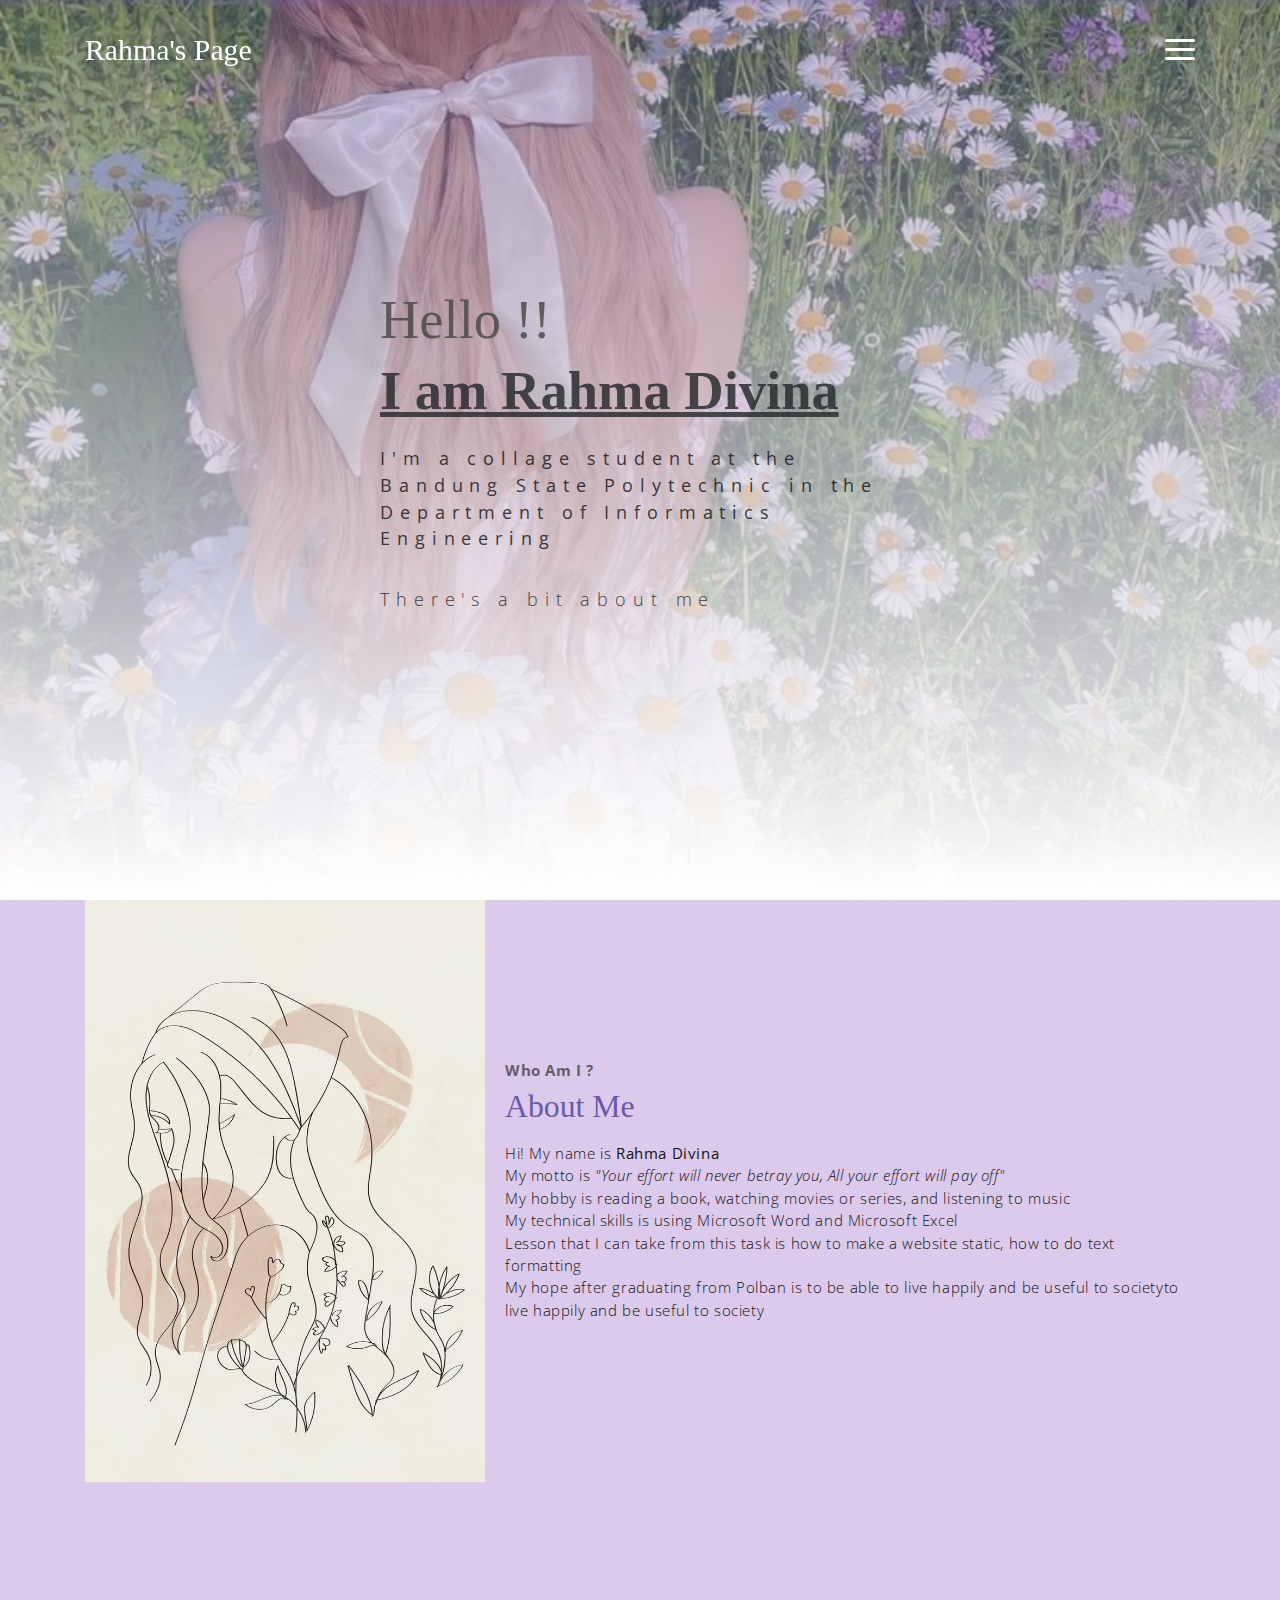
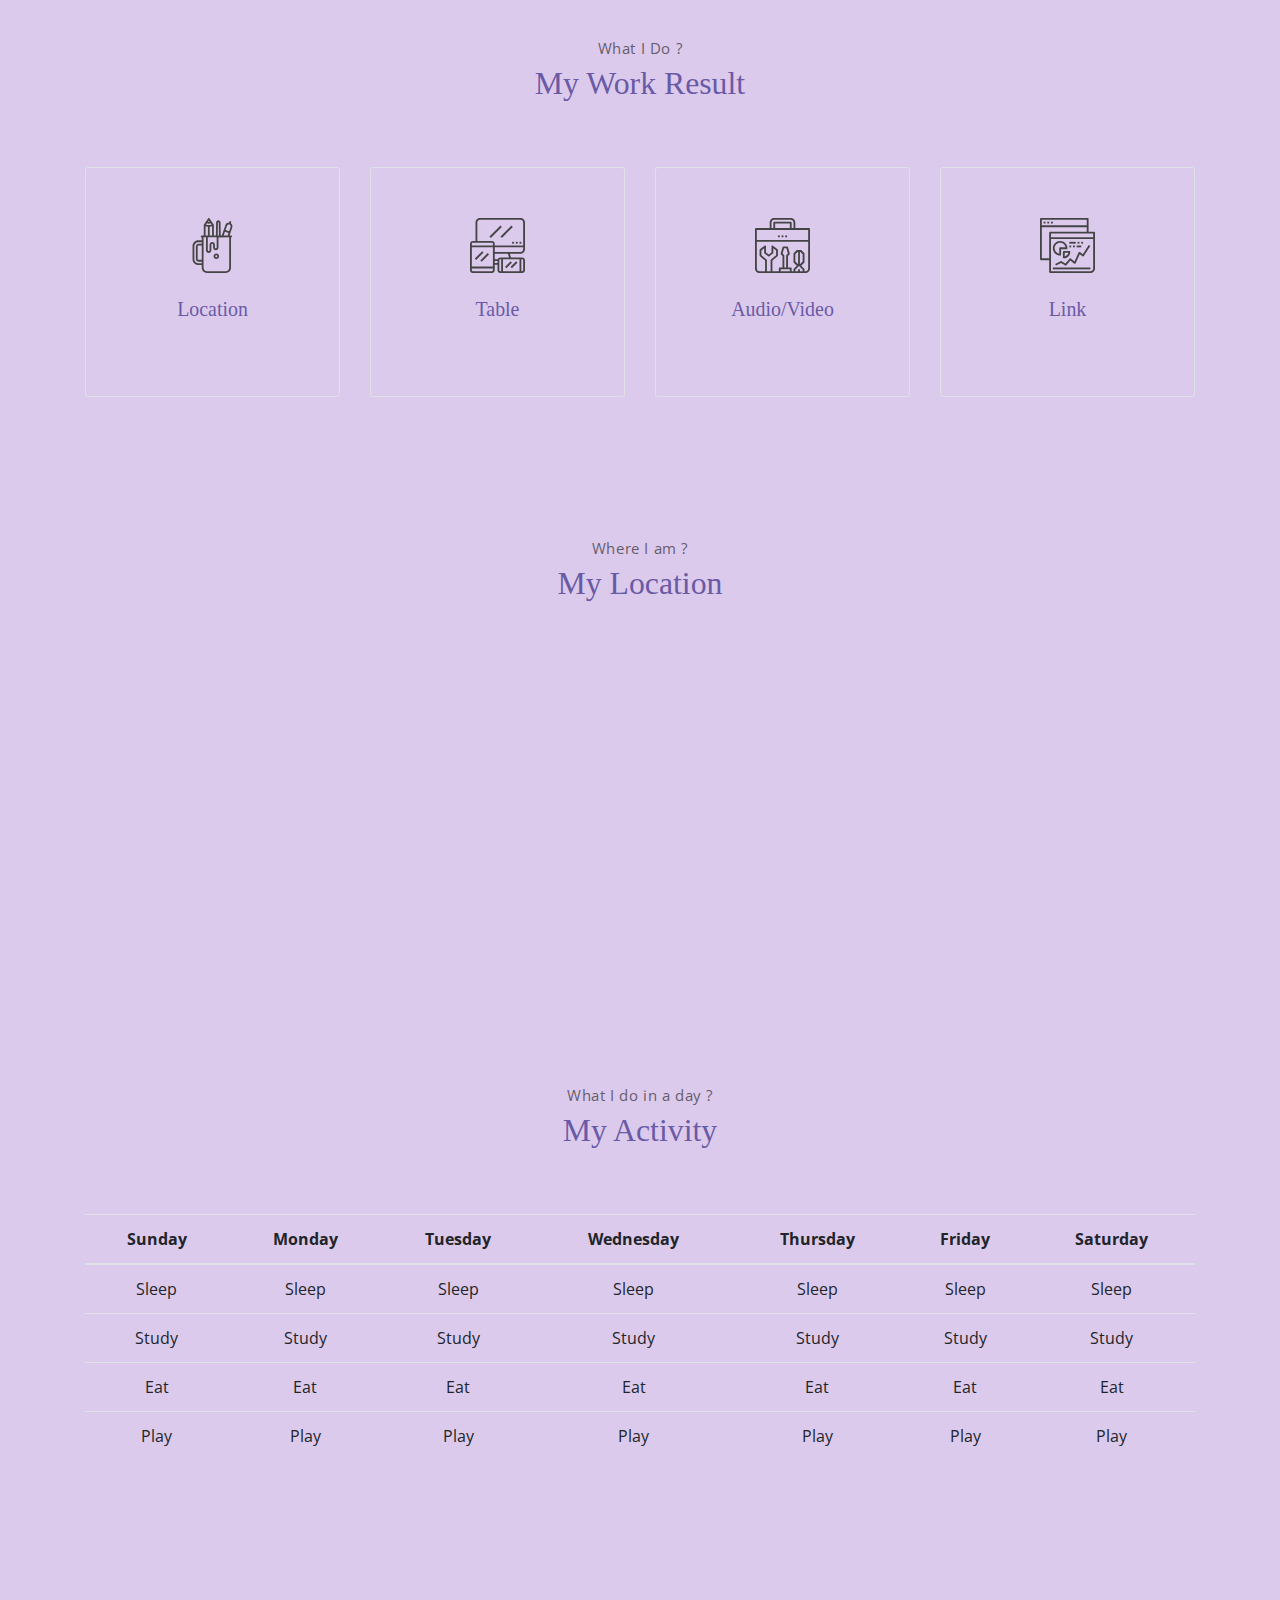
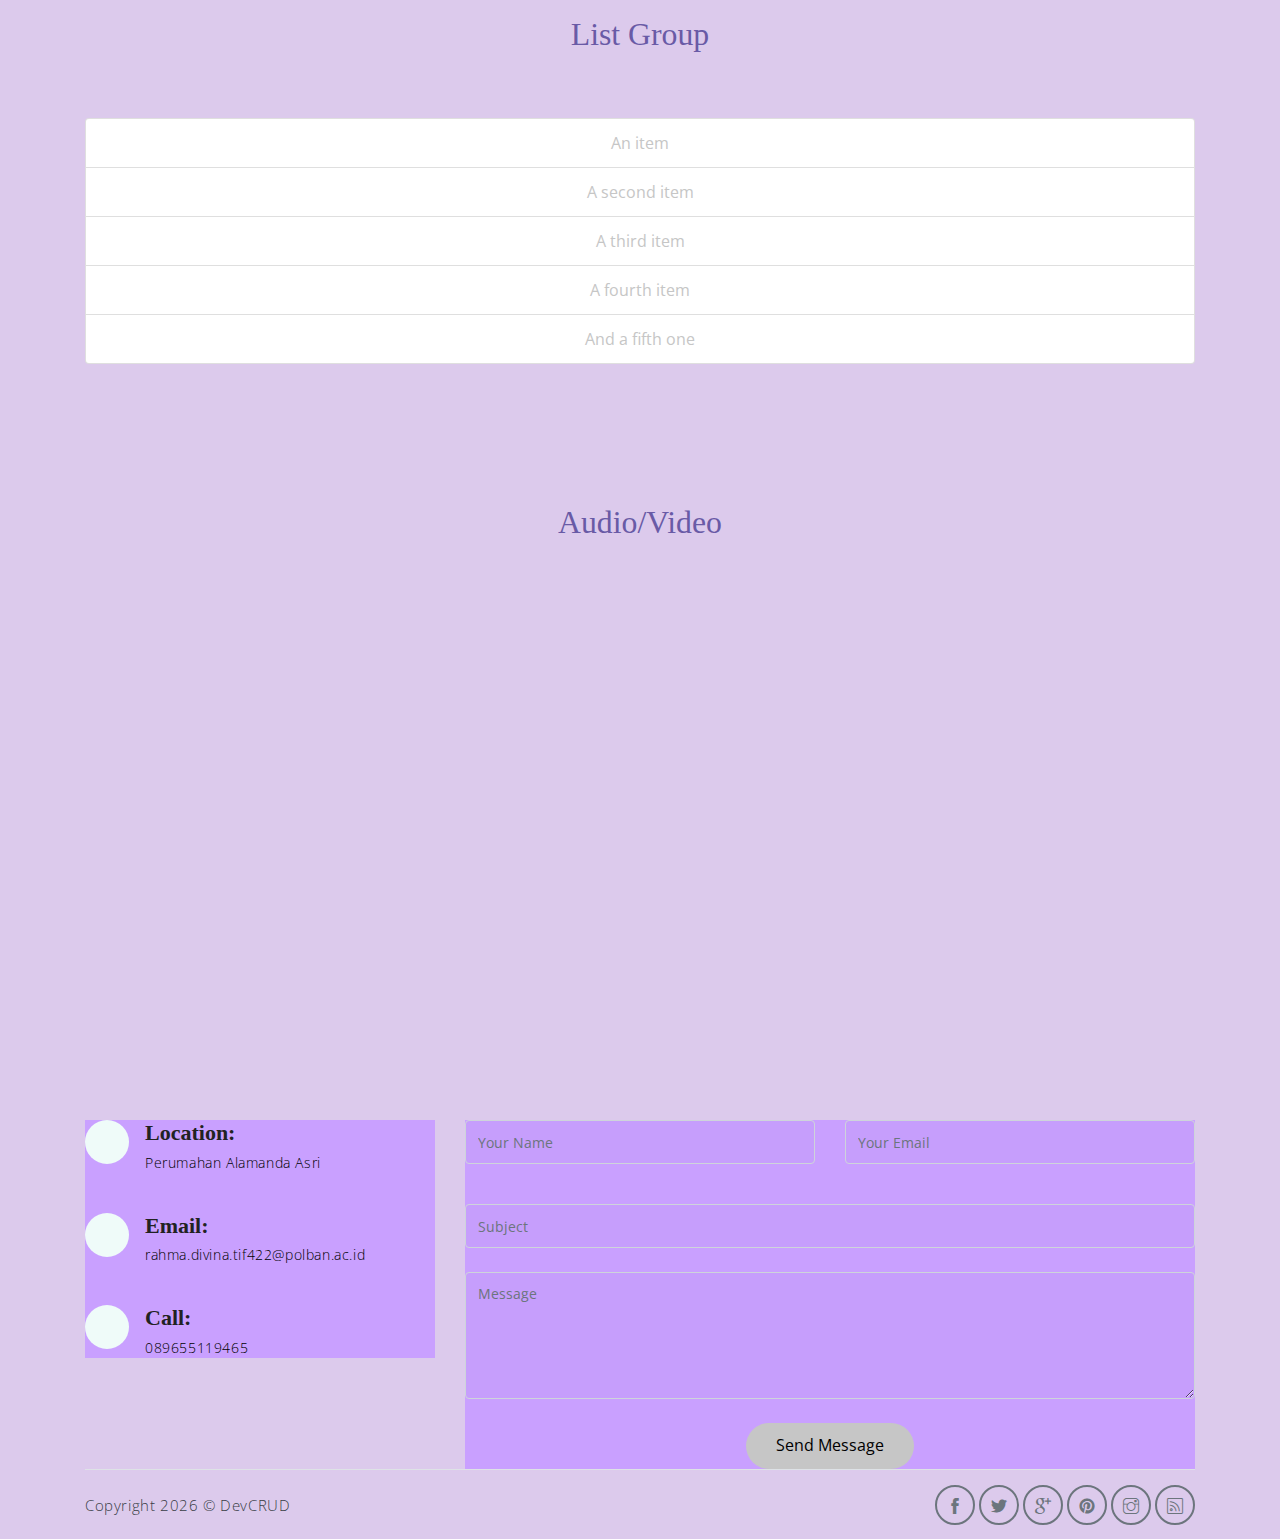
==== commit a1e65cf0: "menambahkan audio/video, menambahkan maps, menambahkan tabel, menambahkan list group, menambahkan li" ====
--- a/index.html
+++ b/index.html
@@ -25,16 +25,16 @@
                     <a class="link" href="#about">About</a>
                 </li>
                 <li class="item">
-                    <a class="link" href="#portfolio">Portfolio</a>
-                </li>
-                <li class="item">
-                    <a class="link" href="#testmonial">Testmonial</a>
+                    <a class="link" href="#service">My Work</a>
+                </li>
+                <li class="item">
+                    <a class="link" href="#portfolio">Location</a>
                 </li>
                 <li class="item">
                     <a class="link" href="#blog">Blog</a>
                 </li>
                 <li class="item">
-                    <a class="link" href="#contact">Contact</a>
+                    <a class="link" href="#kontak">Contact</a>
                 </li>
                 <li class="item ml-md-3">
                     <a href="components.html" class="btn btn-primary">Components</a>
@@ -80,9 +80,9 @@
                         Hi! My name is <strong>Rahma Divina</strong> 
                         <br>My motto is <i>"Your effort will never betray you, All your effort will pay off"</i>      
                         <br>My hobby is reading a book, watching movies or series, and listening to music
-                        <br>My technical skills is
+                        <br>My technical skills is using Microsoft Word and Microsoft Excel
                         <br> Lesson that I can take from this task is how to make a website static, how to do text formatting
-                        <br> My hope after graduating from Polban is to be able to work in
+                        <br> My hope after graduating from Polban is to be able to live happily and be useful to societyto live happily and be useful to society
                     </p>
                     
                 </div>              
@@ -101,8 +101,8 @@
                     <div class="service-card">
                         <div class="body">
                             <img src="assets/imgs/pencil-case.svg" alt="Download free bootstrap 4 landing page, free boootstrap 4 templates, Download free bootstrap 4.1 landing page, free boootstrap 4.1.1 templates, meyawo Landing page" class="icon">
-                            <h6 class="title">Location</h6>
-                            <p class="subtitle">Labore velit culpa adipisci excepturi consequuntur itaque in nam molestias dolorem iste quod.</p>
+                            <h6 class="title">Location</h6>  
+                            <p class="subtitle"><i>I add a map location</i></p>
                         </div>
                     </div>
                 </div>
@@ -111,7 +111,7 @@
                         <div class="body">
                             <img src="assets/imgs/responsive.svg" alt="Download free bootstrap 4 landing page, free boootstrap 4 templates, Download free bootstrap 4.1 landing page, free boootstrap 4.1.1 templates, meyawo Landing page" class="icon">
                             <h6 class="title">Table</h6>
-                            <p class="subtitle">Labore velit culpa adipisci excepturi consequuntur itaque in nam molestias dolorem iste quod.</p>
+                            <p class="subtitle"><i>I add a table</i></p>
                         </div>
                     </div>
                 </div>
@@ -120,7 +120,7 @@
                         <div class="body">
                             <img src="assets/imgs/toolbox.svg" alt="Download free bootstrap 4 landing page, free boootstrap 4 templates, Download free bootstrap 4.1 landing page, free boootstrap 4.1.1 templates, meyawo Landing page" class="icon">
                             <h6 class="title">Audio/Video</h6>
-                            <p class="subtitle">Labore velit culpa adipisci excepturi consequuntur itaque in nam molestias dolorem iste quod.</p>
+                            <p class="subtitle"><i>I add my favorite video</i></p>
                         </div>
                     </div>
                 </div>
@@ -129,7 +129,7 @@
                         <div class="body">
                             <img src="assets/imgs/analytics.svg" alt="Download free bootstrap 4 landing page, free boootstrap 4 templates, Download free bootstrap 4.1 landing page, free boootstrap 4.1.1 templates, meyawo Landing page" class="icon">
                             <h6 class="title">Link</h6>
-                            <p class="subtitle">Labore velit culpa adipisci excepturi consequuntur itaque in nam molestias dolorem iste quod.</p>
+                            <p class="subtitle"><i>I add my social media link , if you wanna access it</i></p>
                         </div>
                     </div>
                 </div>
@@ -140,170 +140,95 @@
     <!-- portfolio section -->
     <section class="section" id="portfolio">
         <div class="container text-center">
-            <p class="section-subtitle">What I Did ?</p>
-            <h6 class="section-title mb-6">Portfolio</h6>
-            <!-- row -->
-            <div class="row">
-                <div class="col-md-4">
-                    <a href="#" class="portfolio-card">
-                        <img src="assets/imgs/folio-1.jpg" class="portfolio-card-img" alt="Download free bootstrap 4 landing page, free boootstrap 4 templates, Download free bootstrap 4.1 landing page, free boootstrap 4.1.1 templates, meyawo Landing page">    
-                        <span class="portfolio-card-overlay">
-                            <span class="portfolio-card-caption">
-                                <h4>Web Designing</h5>
-                                <p class="font-weight-normal">Category: Web Templates</p>
-                            </span>                         
-                        </span>                     
-                    </a>
-                </div>
-                <div class="col-md-4">
-                    <a href="#" class="portfolio-card">
-                        <img class="portfolio-card-img" src="assets/imgs/folio-2.jpg" class="img-responsive rounded" alt="Download free bootstrap 4 landing page, free boootstrap 4 templates, Download free bootstrap 4.1 landing page, free boootstrap 4.1.1 templates, meyawo Landing page">
-                        <span class="portfolio-card-overlay">
-                            <span class="portfolio-card-caption">
-                                <h4>Web Designing</h5>
-                                <p class="font-weight-normal">Category: Web Templates</p>
-                            </span>                         
-                        </span>                         
-                    </a>
-                </div>
-                <div class="col-md-4">
-                    <a href="#" class="portfolio-card">
-                        <img class="portfolio-card-img" src="assets/imgs/folio-3.jpg" class="img-responsive rounded" alt="Download free bootstrap 4 landing page, free boootstrap 4 templates, Download free bootstrap 4.1 landing page, free boootstrap 4.1.1 templates, meyawo Landing page">    
-                        <span class="portfolio-card-overlay">
-                            <span class="portfolio-card-caption">
-                                <h4>Web Designing</h5>
-                                <p class="font-weight-normal">Category: Web Templates</p>
-                            </span>                         
-                        </span>                     
-                    </a>
-                </div>
-            </div><!-- end of row -->
-        </div><!-- end of container -->
-    </section> <!-- end of portfolio section -->
+            <p class="section-subtitle">Where I am ?</p>
+            <h6 class="section-title mb-6">My Location</h6>
+            <section id="kontak" class="contact">
+                <div class="container" data-aos="fade-up">
+                  <div>
+                    <iframe style="border:0; width: 100%; height: 270px;" src="https://www.google.com/maps/embed?pb=!1m18!1m12!1m3!1d3960.452199111328!2d107.67511231744385!3d-6.9558643!2m3!1f0!2f0!3f0!3m2!1i1024!2i768!4f13.1!3m3!1m2!1s0x2e68c3cc2856a5ff%3A0x22496f37c2326d74!2sPerumahan%20alamanda%20asri!5e0!3m2!1sid!2sid!4v1675406776001!5m2!1sid!2sid" width="800" height="600" style="border:0;" allowfullscreen="" loading="lazy" referrerpolicy="no-referrer-when-downgrade"></iframe>
+                  </div>
+                </div>
+            </section>
+        </div>
+    </section>
 
     <!-- pricing section -->
     <section class="section" id="pricing">
         <div class="container text-center">
-            <p class="section-subtitle">How Much I Charge ?</p>
-            <h6 class="section-title mb-6">My Pricing</h6>
-            <!-- row -->
-            <div class="pricing-wrapper">
-                <div class="pricing-card">
-                    <div class="pricing-card-header">
-                        <img class="pricing-card-icon" src="assets/imgs/scooter.svg" alt="Download free bootstrap 4 landing page, free boootstrap 4 templates, Download free bootstrap 4.1 landing page, free boootstrap 4.1.1 templates, meyawo Landing page">
-                    </div>
-                    <div class="pricing-card-body">
-                        <h6 class="pricing-card-title">Free</h6>
-                        <div class="pricing-card-list">
-                            <p>accusamus reprehenderit</p>
-                            <p>provident dolorem </p>
-                            <p>quos neque</p>
-                            <p>fugiat quibusdam</p>
-                            <p><i class="ti-close"></i></p>
-                            <p><i class="ti-close"></i></p>
-                        </div>
-                    </div>
-                    <div class="pricing-card-footer">
-                        <span>$</span>
-                        <span>0.00/Month</span>
-                    </div>
-                    <a href="#" class="btn btn-primary mt-3 pricing-card-btn">Subscribe</a>
-                </div>
-                <div class="pricing-card">
-                    <div class="pricing-card-header">
-                        <img class="pricing-card-icon" src="assets/imgs/shipped.svg" alt="Download free bootstrap 4 landing page, free boootstrap 4 templates, Download free bootstrap 4.1 landing page, free boootstrap 4.1.1 templates, meyawo Landing page">
-                    </div>
-                    <div class="pricing-card-body">
-                        <h6 class="pricing-card-title">Basic</h6>
-                        <div class="pricing-card-list">
-                            <p>accusamus reprehenderit</p>
-                            <p>provident dolorem </p>
-                            <p>quos neque</p>
-                            <p>fugiat quibusdam</p>
-                            <p>accusamus laboriosam</p>
-                            <p><i class="ti-close"></i></p>
-                        </div>
-                    </div>
-                    <div class="pricing-card-footer">
-                        <span>$</span>
-                        <span>9.99/Month</span>
-                    </div>
-                    <a href="#" class="btn btn-primary mt-3 pricing-card-btn">Subscribe</a>
-                </div>
-                <div class="pricing-card">
-                    <div class="pricing-card-header">
-                        <img class="pricing-card-icon" src="assets/imgs/startup.svg" alt="Download free bootstrap 4 landing page, free boootstrap 4 templates, Download free bootstrap 4.1 landing page, free boootstrap 4.1.1 templates, meyawo Landing page">
-                    </div>
-                    <div class="pricing-card-body">
-                        <h6 class="pricing-card-title">Premium</h6>
-                        <div class="pricing-card-list">
-                            <p>accusamus reprehenderit</p>
-                            <p>provident dolorem </p>
-                            <p>quos neque</p>
-                            <p>fugiat quibusdam</p>
-                            <p>accusamus laboriosam</p>
-                            <p>inventore omnis</p>
-                        </div>
-                    </div>
-                    <div class="pricing-card-footer">
-                        <span>$</span>
-                        <span>99.9/Month</span>
-                    </div>
-                    <a href="#" class="btn btn-primary mt-3 pricing-card-btn">Subscribe</a>
-                </div>
-
-            </div><!-- end of pricing wrapper -->
+            <p class="section-subtitle">What I do in a day ?</p>
+            <h6 class="section-title mb-6">My Activity</h6>
+             <!-- pricing section -->
+    <table class="table container">
+        <thead>
+          <tr>
+            <th scope="col">Sunday</th>
+            <th scope="col">Monday</th>
+            <th scope="col">Tuesday</th>
+            <th scope="col">Wednesday</th>
+            <th scope="col">Thursday</th>
+            <th scope="col">Friday</th>
+            <th scope="col">Saturday</th>
+          </tr>
+        </thead>
+        <tbody>
+          <tr>
+            <td>Sleep</td>
+            <td>Sleep</td>
+            <td>Sleep</td>
+            <td>Sleep</td>
+            <td>Sleep</td>
+            <td>Sleep</td>
+            <td>Sleep</td>
+          </tr>
+          <tr>
+            <td>Study</td>
+            <td>Study</td>
+            <td>Study</td>
+            <td>Study</td>
+            <td>Study</td>
+            <td>Study</td>
+            <td>Study</td>
+          </tr>
+          <tr>
+            <td>Eat</td>
+            <td>Eat</td>
+            <td>Eat</td>
+            <td>Eat</td>
+            <td>Eat</td>
+            <td>Eat</td>
+            <td>Eat</td>
+          </tr>
+          <tr>
+            <td>Play</td>
+            <td>Play</td>
+            <td>Play</td>
+            <td>Play</td>
+            <td>Play</td>
+            <td>Play</td>
+            <td>Play</td>
+          </tr>
+        </tbody>
+      </table><!-- end of pricing section -->
+
+            
         </div> <!-- end of container -->
     </section><!-- end of pricing section -->
 
     <!-- section -->
-    <section class="section-sm bg-primary">
-        <!-- container -->
-        <div class="container text-center text-sm-left">
-            <!-- row -->
-            <div class="row align-items-center">
-                <div class="col-sm offset-md-1 mb-4 mb-md-0">
-                    <h6 class="title text-light">Want to work with me?</h6>
-                    <p class="m-0 text-light">Always feel Free to Contact & Hire me</p>
-                </div>
-                <div class="col-sm offset-sm-2 offset-md-3">
-                    <button class="btn btn-lg my-font btn-light rounded">Hire Me</button>
-                </div>
-            </div> <!-- end of row -->
-        </div> <!-- end of container -->
-    </section> <!-- end of section -->
+    
 
     <!-- testimonial section -->
     <section class="section" id="testmonial">
         <div class="container text-center">
-            <p class="section-subtitle">What Think Client About Me ?</p>
-            <h6 class="section-title mb-6">Testmonial</h6>
-
-            <!-- row -->
-            <div class="row">
-                <div class="col-md-6">
-                    <div class="testimonial-card">
-                        <div class="testimonial-card-img-holder">
-                            <img src="assets/imgs/avatar2.jpg" class="testimonial-card-img" alt="Download free bootstrap 4 landing page, free boootstrap 4 templates, Download free bootstrap 4.1 landing page, free boootstrap 4.1.1 templates, meyawo Landing page">                           
-                        </div>
-                        <div class="testimonial-card-body">
-                            <p class="testimonial-card-subtitle">Lorem ipsum dolor sit amet, consectetur adipisicing elit. Eaque doloribus autem aperiam earum nostrum omnis blanditiis corporis perspiciatis adipisci nihil.</p>
-                            <h6 class="testimonial-card-title">Emily Reb</h6>
-                        </div>
-                    </div>
-                </div>
-                <div class="col-md-6">
-                    <div class="testimonial-card">
-                        <div class="testimonial-card-img-holder">
-                            <img src="assets/imgs/avatar3.jpg" class="testimonial-card-img" alt="Download free bootstrap 4 landing page, free boootstrap 4 templates, Download free bootstrap 4.1 landing page, free boootstrap 4.1.1 templates, meyawo Landing page">                        
-                        </div>
-                        <div class="testimonial-card-body">
-                            <p class="testimonial-card-subtitle">Lorem ipsum dolor sit amet, consectetur adipisicing elit. Eaque doloribus autem aperiam earum nostrum omnis blanditiis corporis perspiciatis adipisci nihil.</p>
-                            <h6 class="testimonial-card-title">Emily Reb</h6>
-                        </div>
-                    </div>
-                </div>
-            </div>
+            <h6 class="section-title mb-6">List Group</h6>
+
+            <ul class="list-group">
+                <li class="list-group-item">An item</li>
+                <li class="list-group-item">A second item</li>
+                <li class="list-group-item">A third item</li>
+                <li class="list-group-item">A fourth item</li>
+                <li class="list-group-item">And a fifth one</li>
+              </ul>
         </div> <!-- end of container -->
     </section> <!-- end of testimonial section -->
     
@@ -311,88 +236,87 @@
     <section class="section" id="blog">
         <!-- container -->
         <div class="container text-center">
-            <p class="section-subtitle">Recent Posts?</p>
-            <h6 class="section-title mb-6">Blog</h6>
+            <h6 class="section-title mb-6">Audio/Video</h6>
             <!-- blog-wrapper -->
-            <div class="blog-card">
-                <div class="blog-card-header">
-                    <img src="assets/imgs/img-1.jpg" class="blog-card-img" alt="Download free bootstrap 4 landing page, free boootstrap 4 templates, Download free bootstrap 4.1 landing page, free boootstrap 4.1.1 templates, meyawo Landing page">
-                </div>
-                <div class="blog-card-body">
-                    <h5 class="blog-card-title">Consectetur adipisicing elit</h6>
-
-                    <p class="blog-card-caption">
-                        <a href="#">By: Admin</a>
-                        <a href="#"><i class="ti-heart text-danger"></i> 234</a>
-                        <a href="#"><i class="ti-comment"></i> 123</a>
-                    </p>
-                    <p>Lorem ipsum dolor sit amet, consectetur adipisicing elit. Amet nesciunt qui sit velit delectus voluptates, repellat ipsum culpa id deleniti. Rerum debitis facilis accusantium neque numquam mollitia modi quasi distinctio.</p>
-
-                    <p><b>Necessitatibus nihil impedit! Ex nisi eveniet, dolor aliquid consequuntur repudiandae.</b></p>
-                    <p>Magnam in repellat enim harum omnis aperiam! Explicabo illo, commodi, dolor blanditiis cupiditate harum nisi vero accusamus laudantium voluptatibus dolores quae obcaecati.</p>
-
-                    <a href="#" class="blog-card-link">Read more <i class="ti-angle-double-right"></i></a>
-                </div>
-            </div><!-- end of blog wrapper -->
-
-            <!-- blog-wrapper -->
-            <div class="blog-card">
-                <div class="blog-card-header">
-                    <img src="assets/imgs/img-2.jpg" class="blog-card-img" alt="Download free bootstrap 4 landing page, free boootstrap 4 templates, Download free bootstrap 4.1 landing page, free boootstrap 4.1.1 templates, meyawo Landing page">
-                </div>
-                <div class="blog-card-body">
-                    <h5 class="blog-card-title">Explicabo illo</h6>
-
-                    <p class="blog-card-caption">
-                        <a href="#">By: Admin</a>
-                        <a href="#"><i class="ti-heart text-danger"></i> 456</a>
-                        <a href="#"><i class="ti-comment"></i> 264</a>
-                    </p>
-                    
-                    <p>Lorem ipsum dolor sit amet, consectetur adipisicing elit. Impedit excepturi laborum enim, vitae ipsam atque eum, ad iusto consequuntur voluptas, esse doloribus. Perferendis porro quisquam vitae exercitationem aliquid, minus eos laborum repudiandae, cumque debitis iusto omnis praesentium? Laborum placeat sit adipisci illum tempore maxime, esse qui quae? Molestias excepturi corporis similique doloribus. Esse vitae earum architecto nulla non dolores illum at perspiciatis quod, et deleniti cupiditate reiciendis harum facere, delectus eum commodi soluta distinctio sit repudiandae possimus sunt. Ipsum, rem.</p>
-
-                    <a href="#" class="blog-card-link">Read more <i class="ti-angle-double-right"></i></a>
-                </div>
-            </div><!-- end of blog wrapper -->
+            <iframe width="693" height="390" src="https://www.youtube.com/embed/7nzjB9cPVpA" title="day in my life : holiday edition | aesthetic vlog" frameborder="0" allow="accelerometer; autoplay; clipboard-write; encrypted-media; gyroscope; picture-in-picture; web-share" allowfullscreen></iframe>
 
         </div><!-- end of container -->
     </section><!-- end of blog section -->
 
     <!-- contact section -->
-    <section class="section" id="contact">
-        <div class="container text-center">
-            <p class="section-subtitle">How can you communicate?</p>
-            <h6 class="section-title mb-5">Contact Me</h6>
-            <!-- contact form -->
-            <form action="" class="contact-form col-md-10 col-lg-8 m-auto">
-                <div class="form-row">
-                    <div class="form-group col-sm-6">
-                        <input type="text" size="50" class="form-control" placeholder="Your Name" required>                 
-                    </div>
-                    <div class="form-group col-sm-6">
-                        <input type="email" class="form-control" placeholder="Enter Email"requried>                 
-                    </div>
-                    <div class="form-group col-sm-12">
-                        <textarea name="comment" id="comment" rows="6"   class="form-control" placeholder="Write Something"></textarea>
-                    </div>
-                    <div class="form-group col-sm-12 mt-3">
-                        <input type="submit" value="Send Message" class="btn btn-outline-primary rounded">                  
-                    </div>
-                </div>  
-            </form><!-- end of contact form -->
-        </div><!-- end of container -->
-    </section><!-- end of contact section -->
+    
+    <section id="kontak" class="contact">
+        <div class="container" data-aos="fade-up">
+  
+          <div class="row mt-5">
+  
+            <div class="col-lg-4">
+              <div class="info">
+                <div class="address">
+                  <i class="bi bi-geo-alt"></i>
+                  <h4>Location:</h4>
+                  <p>Perumahan Alamanda Asri</p>
+                </div>
+  
+                <div class="email">
+                  <i class="bi bi-envelope"></i>
+                  <h4>Email:</h4>
+                  <p>rahma.divina.tif422@polban.ac.id</p>
+                </div>
+  
+                <div class="phone">
+                  <i class="bi bi-phone"></i>
+                  <h4>Call:</h4>
+                  <p>089655119465</p>
+                </div>
+  
+              </div>
+  
+            </div>
+  
+            <div class="col-lg-8 mt-5 mt-lg-0">
+  
+              <form action="forms/contact.php" method="post" role="form" class="php-email-form">
+                <div class="row">
+                  <div class="col-md-6 form-group">
+                    <input type="text" name="name" class="form-control" id="name" placeholder="Your Name" required>
+                  </div>
+                  <div class="col-md-6 form-group mt-3 mt-md-0">
+                    <input type="email" class="form-control" name="email" id="email" placeholder="Your Email" required>
+                  </div>
+                </div>
+                <div class="form-group mt-3">
+                  <input type="text" class="form-control" name="subject" id="subject" placeholder="Subject" required>
+                </div>
+                <div class="form-group mt-3">
+                  <textarea class="form-control" name="message" rows="5" placeholder="Message" required></textarea>
+                </div>
+                <div class="my-3">
+                  <div class="loading">Loading</div>
+                  <div class="error-message"></div>
+                  <div class="sent-message">Your message has been sent. Thank you!</div>
+                </div>
+                <div class="text-center"><button type="submit">Send Message</button></div>
+              </form>
+  
+            </div>
+  
+          </div>
+  
+        </div>
+    </section>
+        
 
     <!-- footer -->
     <div class="container">
         <footer class="footer">       
             <p class="mb-0">Copyright <script>document.write(new Date().getFullYear())</script> &copy; <a href="http://www.devcrud.com">DevCRUD</a></p>
             <div class="social-links text-right m-auto ml-sm-auto">
-                <a href="javascript:void(0)" class="link"><i class="ti-facebook"></i></a>
-                <a href="javascript:void(0)" class="link"><i class="ti-twitter-alt"></i></a>
+                <a href="https://id-id.facebook.com/bangtan.official/" class="link"><i class="ti-facebook"></i></a>
+                <a href="https://twitter.com/NCTsmtown" class="link"><i class="ti-twitter-alt"></i></a>
                 <a href="javascript:void(0)" class="link"><i class="ti-google"></i></a>
                 <a href="javascript:void(0)" class="link"><i class="ti-pinterest-alt"></i></a>
-                <a href="javascript:void(0)" class="link"><i class="ti-instagram"></i></a>
+                <a href="https://instagram.com/rahmaadivina?igshid=YmMyMTA2M2Y=" class="link"><i class="ti-instagram"></i></a>
                 <a href="javascript:void(0)" class="link"><i class="ti-rss"></i></a>
             </div>
         </footer>
--- a/assets/css/meyawo.css
+++ b/assets/css/meyawo.css
@@ -2067,7 +2067,7 @@
 }
 
 .table .thead-dark th {
-  color: #fff;
+  color: #c9a0ff;
   background-color: #393e46;
   border-color: #4a515b;
 }
@@ -2079,7 +2079,7 @@
 }
 
 .table-dark {
-  color: #fff;
+  color: #c9a0ff;
   background-color: #393e46;
 }
 
@@ -2098,7 +2098,7 @@
 }
 
 .table-dark.table-hover tbody tr:hover {
-  color: #fff;
+  color: #c9a0ff;
   background-color: rgba(255, 255, 255, 0.075);
 }
 
@@ -12234,3 +12234,130 @@
 .section-lg {
   padding: 100px 0 !important;
 }
+
+.contact .info {
+  width: 100%;
+  background: #c9a0ff;
+}
+
+.contact .info i {
+  font-size: 20px;
+  color: #34b7a7;
+  float: left;
+  width: 44px;
+  height: 44px;
+  background: #effbf9;
+  display: flex;
+  justify-content: center;
+  align-items: center;
+  border-radius: 50px;
+  transition: all 0.3s ease-in-out;
+}
+
+.contact .info h4 {
+  padding: 0 0 0 60px;
+  font-size: 22px;
+  font-weight: 600;
+  margin-bottom: 5px;
+  color: #222222;
+}
+
+.contact .info p {
+  padding: 0 0 0 60px;
+  margin-bottom: 0;
+  font-size: 14px;
+  color: #000000;
+}
+
+.contact .info .email,
+.contact .info .phone {
+  margin-top: 40px;
+}
+
+.contact .info .email:hover i,
+.contact .info .address:hover i,
+.contact .info .phone:hover i {
+  background: #34b7a7;
+  color: #c9a0ff;
+}
+
+.contact .php-email-form {
+  width: 100%;
+  background: #c9a0ff;
+}
+
+.contact .php-email-form .form-group {
+  padding-bottom: 8px;
+}
+
+.contact .php-email-form .error-message {
+  display: none;
+  color: #c9a0ff;
+  background: #c9a0ff;
+  text-align: center;
+  padding: 15px;
+  font-weight: 600;
+}
+
+.contact .php-email-form .sent-message {
+  display: none;
+  color: #c9a0ff;
+  background: #c9a0ff;
+  text-align: center;
+  padding: 15px;
+  font-weight: 600;
+}
+
+.contact .php-email-form .loading {
+  display: none;
+  background: #c9a0ff;
+  text-align: center;
+  padding: 15px;
+}
+
+.contact .php-email-form .loading:before {
+  content: "";
+  display: inline-block;
+  border-radius: 50%;
+  width: 24px;
+  height: 24px;
+  margin: 0 10px -6px 0;
+  border: 3px solid #c9a0ff;
+  border-top-color: #eee;
+  -webkit-animation: animate-loading 1s linear infinite;
+  animation: animate-loading 1s linear infinite;
+}
+
+.contact .php-email-form input,
+.contact .php-email-form textarea {
+  border-radius: 4px;
+  box-shadow: none;
+  font-size: 14px;
+}
+
+.contact .php-email-form input:focus,
+.contact .php-email-form textarea:focus {
+  border-color: #c9a0ff;
+}
+
+.contact .php-email-form input {
+  height: 44px;
+}
+
+.contact .php-email-form textarea {
+  padding: 10px 12px;
+}
+
+.contact .php-email-form button[type=submit] {
+  background: #c6c6c6;
+  border: 0;
+  padding: 10px 30px 12px 30px;
+  color: #000000;
+  transition: 0.4s;
+  border-radius: 50px;
+}
+
+.contact .php-email-form button[type=submit]:hover {
+  background: #000000;
+}
+
